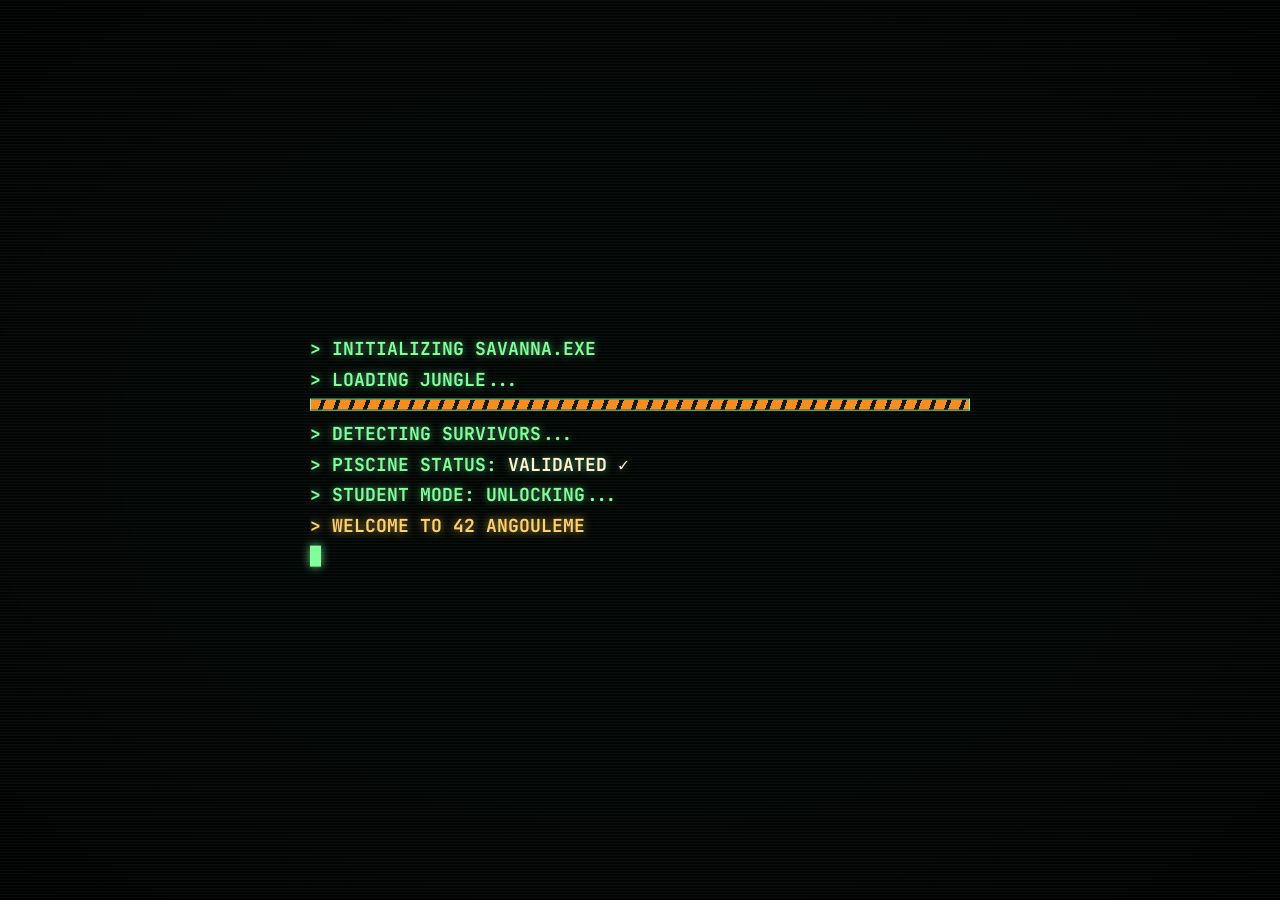
==== index.html @ 018d26ce "Rename index (2).html to index.html" ====
<!doctype html>
<html lang="fr">
<head>
<meta charset="utf-8">
<meta name="viewport" content="width=device-width, initial-scale=1">
<title>24H EN SAVANE — la rentrée des survivants de la Piscine · 42 Angoulême</title>
<meta name="description" content="24H EN SAVANE : la première semaine de la rentrée des survivants de la Piscine d’août 2026 à 42 Angoulême. Dès le 21 octobre 2026.">
<meta property="og:title" content="24H EN SAVANE — On devient enfin stud !">
<meta property="og:description" content="La première semaine de la rentrée — 42 Angoulême, dès le 21 octobre 2026.">
<meta property="og:type" content="website">
<meta name="theme-color" content="#071C17">
<link rel="icon" href="favicon.svg" type="image/svg+xml">
<link rel="preconnect" href="https://fonts.googleapis.com">
<link rel="preconnect" href="https://fonts.gstatic.com" crossorigin>
<link href="https://fonts.googleapis.com/css2?family=Archivo:wdth,wght@62..125,400..900&amp;family=JetBrains+Mono:wght@400;700;800&amp;family=Luckiest+Guy&amp;display=swap" rel="stylesheet">
<link rel="stylesheet" href="style.css">
</head>
<body>
<div class="sv" id="sv">
<a class="skip" href="#main">Aller au contenu</a>

<!-- ============ NAVIGATION HUD ============ -->
<header class="nav">
<div class="nav-in">
<a class="logo" href="#accueil" aria-label="24H EN SAVANE — retour à l’accueil">
<svg viewBox="0 0 64 64" aria-hidden="true">
<path class="k3" fill="#F68B1E" d="M12 22L9 6L25 13Z"></path>
<path class="k3" fill="#F68B1E" d="M52 22L55 6L39 13Z"></path>
<path class="k3" fill="#F68B1E" d="M32 9C48 9 58 19 58 33C58 45 54 51 46 56C40 59 36 61 32 61C28 61 24 59 18 56C10 51 6 45 6 33C6 19 16 9 32 9Z"></path>
<path fill="#FFF1D2" d="M32 35C40 35 47 39 48 47C48 54 40 58 32 58C24 58 16 54 16 47C17 39 24 35 32 35Z"></path>
<path fill="#111713" d="M32 10L29 17L32 15L35 17Z M14 23L22 26L14 28Z M50 23L42 26L50 28Z M8 35L16 36L9 39Z M56 35L48 36L55 39Z"></path>
<g class="e-n"><path class="k15" fill="#FFD166" d="M17 29C20 25 25 25 28 29C25 32 20 32 17 29Z M47 29C44 25 39 25 36 29C39 32 44 32 47 29Z"></path><circle fill="#111713" cx="23" cy="29" r="1.9"></circle><circle fill="#111713" cx="41" cy="29" r="1.9"></circle></g>
<g class="e-h"><path class="k3" fill="none" d="M18 30Q22.5 25 27 30M37 30Q41.5 25 46 30"></path><path class="k15" fill="#5A1218" d="M24 47C27 54 37 54 40 47Z"></path></g>
<path fill="#3B1F1A" d="M28 40L36 40L32 44Z"></path>
<path class="k2" fill="none" d="M32 44L32 47M32 47C30 50 27 50 25 48M32 47C34 50 37 50 39 48"></path>
</svg>
<span class="logo-t">24H EN SAVANE</span>
</a>
<nav class="nav-links" aria-label="Navigation principale">
<a href="#accueil"><span class="n">01</span>Accueil</a>
<a href="#compte"><span class="n">02</span>Compte à rebours</a>
<a href="#equipage"><span class="n">03</span>L’équipage</a>
<a href="#missions"><span class="n">04</span>Missions</a>
<a href="#piscine"><span class="n">05</span>La Piscine</a>
</nav>
<div class="nav-tools">
<span class="hud-t" id="hud" aria-hidden="true">T-00J 00:00:00</span>
<button class="ic menu-btn" type="button" data-act="toggleMenu" aria-expanded="false" aria-controls="mmenu" aria-label="Ouvrir le menu">
<svg viewBox="0 0 24 24" fill="none" stroke="currentColor" aria-hidden="true" style="stroke-width: 2.2px; stroke-linecap: round"><path d="M4 7h16"></path><path d="M4 12h12"></path><path d="M4 17h16"></path></svg>
</button>
</div>
</div>
</header>

<main id="main">
<!-- ============ HERO ============ -->
<section id="accueil" class="hero" aria-labelledby="h-title">
<div class="h-sky" aria-hidden="true"></div>
<div class="h-sun" aria-hidden="true"></div>
<div class="h-rays fx" aria-hidden="true"></div>
<img class="h-far px" src="canopy-far.svg" alt="" aria-hidden="true">
<img class="h-mid px" src="canopy-mid.svg" alt="" aria-hidden="true">
<div class="rack rack-b rack-bl px" aria-hidden="true"></div>
<div class="rack rack-b rack-br px" aria-hidden="true"></div>
<div class="rack rack-l px" aria-hidden="true"><img class="rack-vine" src="vine.svg" alt=""></div>
<div class="rack rack-r px" aria-hidden="true"><img class="rack-vine" src="vine.svg" alt=""></div>
<div class="mon mon-1 px" aria-hidden="true"><div class="code">#include &lt;unistd.h&gt;

int	main(void)
{
	write(1, "Hello Savane!", 13);
	return (0);
}
<span class="cur"></span></div></div>
<div class="mon mon-2 px" aria-hidden="true"><div class="code">$ norminette libft/
ft_strlen.c: OK!
ft_split.c: OK!
ft_printf.c: OK!
$ make re
&gt; libft.a  ✓</div></div>
<div class="mon mon-3 px" aria-hidden="true"><div class="code">char	*s;

s = malloc(42);
if (!s)
	return (NULL);
/* segfault ? jamais. */
free(s);</div></div>
<div class="mon mon-4 px" aria-hidden="true"><div class="code">[piscine]  août 2026 : OK
[rentrée]  21/10/2026
[mode]     tronc commun
<span class="warn">WARNING: SLEEP NOT FOUND</span></div></div>
<div class="vines" aria-hidden="true">
<img class="vine-i" src="vine.svg" alt="">
<img class="vine-i" src="vine.svg" alt="">
<img class="vine-i" src="vine.svg" alt="">
<img class="vine-i" src="vine.svg" alt="">
</div>
<div class="fg fg-back fg-3 sp-c" aria-hidden="true"><img src="palm.svg" alt=""><span class="egg42">42</span></div>
<div class="fg fg-back fg-4 sp-c" aria-hidden="true"><img src="palm.svg" alt=""></div>
<div class="fg fg-5" aria-hidden="true"><img src="fern.svg" alt=""><span class="egg42">42</span></div>
<div class="fg fg-6" aria-hidden="true"><img src="monstera.svg" alt=""></div>

<div class="h-content">
<p class="kicker">42 Angoulême · Rentrée 2026</p>
<h1 id="h-title" class="title h-title" aria-label="24H EN SAVANE"><span data-text="24H EN" aria-hidden="true">24H EN</span><span data-text="SAVANE" aria-hidden="true">SAVANE</span></h1>
<p class="ribbon cond">La première semaine de la rentrée — dès le 21 octobre 2026</p>

<div class="stage">
<div class="b-energy" aria-hidden="true">
<div class="shield-o"><div class="shield">
<svg viewBox="0 0 40 60"><path class="k2" fill="#FFD166" d="M24 2L6 34L18 34L12 58L34 22L22 22Z"></path></svg>
<small>MISSION 01</small>
<b>Énergie<br>non-stop&nbsp;!</b>
</div></div>
<img class="cans" src="mission-energy.svg" alt="">
<p class="b-shout shout">Tryhard, film, jeux<br>&amp; ambiance&nbsp;!</p>
</div>

<div class="laptop">
<div class="burst" aria-hidden="true"></div>
<div class="scr" aria-hidden="true">
<span class="cam"></span>
<div class="scr-in"><img class="scr-p1" src="palm.svg" alt=""><img class="scr-p2" src="palm.svg" alt=""></div>
</div>
<div class="base" aria-hidden="true"></div>
<svg class="shards" viewBox="0 0 640 300" aria-hidden="true">
<g class="crk" fill="none" stroke="#E9FFF6"><path d="M150 82L120 130L96 150M150 82L170 140M150 82L92 104M150 82L132 160"></path><path d="M490 82L520 128L548 140M490 82L470 146M490 82L552 100M490 82L510 168"></path></g>
<path class="shard k15" fill="#CFF7E6" d="M140 70L160 52L150 84Z"></path>
<path class="shard s2 k15" fill="#E9FFF6" d="M108 38L132 28L124 58Z"></path>
<path class="shard s3 k15" fill="#A8E8CF" d="M498 66L520 50L506 86Z"></path>
<path class="shard s4 k15" fill="#E9FFF6" d="M530 28L554 38L538 58Z"></path>
<path class="shard s5 k15" fill="#CFF7E6" d="M84 84L100 72L104 96Z"></path>
<path class="shard s6 k15" fill="#A8E8CF" d="M556 82L576 74L566 100Z"></path>
</svg>
<div class="tg-wrap">
<button class="tiger-btn" type="button" data-act="pokeTiger" aria-label="Le tigre de la savane — clique-le pour le faire rugir">
<svg class="tiger" viewBox="0 0 400 400" aria-hidden="true">
<defs>
<linearGradient id="tgFurA" x1="0" y1="0" x2="0" y2="1"><stop offset="0" stop-color="#FFC45E"></stop><stop offset=".5" stop-color="#F68B1E"></stop><stop offset="1" stop-color="#C4501A"></stop></linearGradient>
<radialGradient id="tgEyeA" cx=".42" cy=".4" r=".7"><stop offset="0" stop-color="#FFF4C2"></stop><stop offset=".55" stop-color="#FFD166"></stop><stop offset="1" stop-color="#E07F22"></stop></radialGradient>
</defs>
<g class="tg-head">
<path class="k5" fill="url(#tgFurA)" d="M84 132C60 100 62 56 92 40C118 46 144 70 156 92Z"></path>
<path fill="#2A1A12" d="M94 116C82 94 84 68 98 58C114 66 130 82 138 96Z"></path>
<path fill="#FFF1D2" d="M100 110C96 96 98 82 104 74C110 86 118 96 124 104Z"></path>
<path class="k5" fill="url(#tgFurA)" d="M316 132C340 100 338 56 308 40C282 46 256 70 244 92Z"></path>
<path fill="#2A1A12" d="M306 116C318 94 316 68 302 58C286 66 270 82 262 96Z"></path>
<path fill="#FFF1D2" d="M300 110C304 96 302 82 296 74C290 86 282 96 276 104Z"></path>
<path fill="url(#tgFurA)" d="M200 70C252 70 296 86 322 118C340 140 348 168 346 196L376 214L352 230L384 256L352 264L374 296L336 296C318 336 264 368 200 372C136 368 82 336 64 296L26 296L48 264L16 256L48 230L24 214L54 196C52 168 60 140 78 118C104 86 148 70 200 70Z"></path>
<path fill="#FFF1D2" d="M54 196L24 214L48 230L16 256L48 264L26 296L64 296C82 304 108 302 124 290C110 262 104 232 108 204C90 204 70 200 54 196Z"></path>
<path fill="#FFF1D2" d="M346 196L376 214L352 230L384 256L352 264L374 296L336 296C318 304 292 302 276 290C290 262 296 232 292 204C310 204 330 200 346 196Z"></path>
<path fill="#FFF1D2" d="M200 212C236 212 266 226 280 252C296 282 292 322 264 342C246 354 224 362 200 362C176 362 154 354 136 342C108 322 104 282 120 252C134 226 164 212 200 212Z"></path>
<ellipse fill="#FFF1D2" cx="146" cy="160" rx="30" ry="15" transform="rotate(-14 146 160)"></ellipse>
<ellipse fill="#FFF1D2" cx="254" cy="160" rx="30" ry="15" transform="rotate(14 254 160)"></ellipse>
<g fill="#111713">
<path d="M200 84L186 108L200 100L214 108Z"></path>
<path d="M200 116L182 142L200 132L218 142Z"></path>
<path d="M120 100C136 104 150 114 158 128C142 122 128 118 116 118Z"></path>
<path d="M280 100C264 104 250 114 242 128C258 122 272 118 284 118Z"></path>
<path d="M98 130C116 132 132 140 142 152C124 148 108 146 94 148Z"></path>
<path d="M302 130C284 132 268 140 258 152C276 148 292 146 306 148Z"></path>
<path d="M112 170C132 160 158 164 178 182C156 176 134 176 112 182Z"></path>
<path d="M288 170C268 160 242 164 222 182C244 176 266 176 288 182Z"></path>
<path d="M60 176C74 178 86 184 94 192C80 192 68 190 58 188Z"></path>
<path d="M340 176C326 178 314 184 306 192C320 192 332 190 342 188Z"></path>
<path d="M52 214C76 214 94 222 104 234C86 232 70 230 54 228Z"></path>
<path d="M348 214C324 214 306 222 296 234C314 232 330 230 346 228Z"></path>
<path d="M50 250C74 252 92 260 100 272C82 270 66 266 50 264Z"></path>
<path d="M350 250C326 252 308 260 300 272C318 270 334 266 350 264Z"></path>
<path d="M68 288C88 286 104 292 112 300C96 300 82 298 68 296Z"></path>
<path d="M332 288C312 286 296 292 288 300C304 300 318 298 332 296Z"></path>
</g>
<path class="k6" fill="none" d="M200 70C252 70 296 86 322 118C340 140 348 168 346 196L376 214L352 230L384 256L352 264L374 296L336 296C318 336 264 368 200 372C136 368 82 336 64 296L26 296L48 264L16 256L48 230L24 214L54 196C52 168 60 140 78 118C104 86 148 70 200 70Z"></path>
<g class="tg-eye"><path class="k4" fill="url(#tgEyeA)" d="M118 196C132 180 160 178 178 194C164 208 136 210 118 196Z"></path><g class="tg-pupil"><ellipse fill="#111713" cx="150" cy="195" rx="6.5" ry="8.5"></ellipse><circle fill="#FFFFFF" cx="146" cy="191" r="2.6"></circle></g></g>
<g class="tg-eye"><path class="k4" fill="url(#tgEyeA)" d="M282 196C268 180 240 178 222 194C236 208 264 210 282 196Z"></path><g class="tg-pupil"><ellipse fill="#111713" cx="250" cy="195" rx="6.5" ry="8.5"></ellipse><circle fill="#FFFFFF" cx="246" cy="191" r="2.6"></circle></g></g>
<g class="tg-mouth"><path class="k4" fill="#5A1218" d="M154 288C170 300 230 300 246 288C242 330 224 352 200 352C176 352 158 330 154 288Z"></path><path fill="#D9506A" d="M170 330C182 318 218 318 230 330C222 346 178 346 170 330Z"></path></g>
<g class="tg-lowf" fill="#FFF8E7"><path class="k2" d="M172 346L180 326L188 348Z"></path><path class="k2" d="M228 346L220 326L212 348Z"></path></g>
<g fill="#FFF8E7"><path class="k2" d="M164 290L171 310L178 292Z"></path><path class="k2" d="M236 290L229 310L222 292Z"></path></g>
<path class="k5" fill="none" d="M200 262L200 282M200 282C190 294 170 296 154 286M200 282C210 294 230 296 246 286"></path>
<path class="k3" fill="#3B1F1A" d="M176 236C186 228 214 228 224 236C226 248 212 260 200 264C188 260 174 248 176 236Z"></path>
<path class="w3" fill="none" stroke="#8A5A4A" d="M187 237C193 234 201 234 207 236"></path>
<g fill="#111713"><circle cx="168" cy="270" r="2.4"></circle><circle cx="158" cy="263" r="2.4"></circle><circle cx="160" cy="277" r="2.4"></circle><circle cx="232" cy="270" r="2.4"></circle><circle cx="242" cy="263" r="2.4"></circle><circle cx="240" cy="277" r="2.4"></circle></g>
<g class="wh" fill="none" stroke="#FFF1D2"><path d="M148 272L66 256"></path><path d="M148 280L60 284"></path><path d="M150 288L72 310"></path><path d="M252 272L334 256"></path><path d="M252 280L340 284"></path><path d="M250 288L328 310"></path></g>
</g>
</svg>
</button>
</div>
<svg class="paw paw-l" viewBox="0 0 130 110" aria-hidden="true"><path class="k4" fill="url(#tgFurA)" d="M8 62C8 30 32 10 64 10C96 10 122 30 122 62C122 80 108 90 90 90L40 90C22 90 8 80 8 62Z"></path><path fill="#111713" d="M30 28C42 30 50 36 54 46C44 42 36 40 26 40Z M100 28C88 30 80 36 76 46C86 42 94 40 104 40Z M60 16L66 30L72 16Z"></path><path class="k4" fill="none" d="M44 90L48 66M65 92L65 66M86 90L82 66"></path><g fill="#FFF8E7"><path class="k2" d="M30 86C26 96 30 104 38 104C36 98 36 92 38 86Z"></path><path class="k2" d="M52 88C48 98 52 106 60 106C58 100 58 94 60 88Z"></path><path class="k2" d="M74 88C70 98 74 106 82 106C80 100 80 94 82 88Z"></path><path class="k2" d="M96 86C92 96 96 104 104 104C102 98 102 92 104 86Z"></path></g></svg>
<svg class="paw paw-r" viewBox="0 0 130 110" aria-hidden="true"><path class="k4" fill="url(#tgFurA)" d="M8 62C8 30 32 10 64 10C96 10 122 30 122 62C122 80 108 90 90 90L40 90C22 90 8 80 8 62Z"></path><path fill="#111713" d="M30 28C42 30 50 36 54 46C44 42 36 40 26 40Z M100 28C88 30 80 36 76 46C86 42 94 40 104 40Z M60 16L66 30L72 16Z"></path><path class="k4" fill="none" d="M44 90L48 66M65 92L65 66M86 90L82 66"></path><g fill="#FFF8E7"><path class="k2" d="M30 86C26 96 30 104 38 104C36 98 36 92 38 86Z"></path><path class="k2" d="M52 88C48 98 52 106 60 106C58 100 58 94 60 88Z"></path><path class="k2" d="M74 88C70 98 74 106 82 106C80 100 80 94 82 88Z"></path><path class="k2" d="M96 86C92 96 96 104 104 104C102 98 102 92 104 86Z"></path></g></svg>
</div>

<svg class="speed speed-r" viewBox="0 0 120 100" aria-hidden="true"><path d="M10 20L70 8"></path><path d="M14 44L96 36"></path><path d="M18 68L80 66"></path></svg>
<svg class="speed speed-l" viewBox="0 0 120 100" aria-hidden="true"><path d="M10 20L70 8"></path><path d="M14 44L96 36"></path><path d="M18 68L80 66"></path></svg>
<p class="rawr shout" aria-hidden="true">RAWRRR&nbsp;!</p>

<div class="b-surv">
<p class="shout" aria-hidden="true">Badge intra&nbsp;!</p>
<svg class="medal" viewBox="0 0 240 240" role="img" aria-label="Badge illustré : Piscine Survivor, août 2026">
<defs>
<path id="ringP" d="M120 120m-66 0a66 66 0 1 1 132 0a66 66 0 1 1 -132 0"></path>
<radialGradient id="mdBg" cx=".5" cy=".45" r=".6"><stop offset="0" stop-color="#17442D"></stop><stop offset="1" stop-color="#06140D"></stop></radialGradient>
<linearGradient id="mdGold" x1="0" y1="0" x2="0" y2="1"><stop offset="0" stop-color="#FFE9A6"></stop><stop offset=".5" stop-color="#E9A93A"></stop><stop offset="1" stop-color="#9A6216"></stop></linearGradient>
</defs>
<path fill="none" stroke="#2F5E2C" class="w4" d="M94.8 220.9 L87.9 218.9 L81.0 216.4 L74.4 213.5 L68.0 210.1 L61.8 206.2 L56.0 202.0 L50.4 197.3 L45.2 192.2 L40.3 186.8 L35.9 181.1 L31.8 175.1 L28.2 168.8 L25.0 162.3 L22.3 155.6 L20.0 148.7 L18.3 141.6 L17.0 134.5 L16.3 127.3 L16.0 120.0 L16.3 112.7 L17.0 105.5 L18.3 98.4 L20.0 91.3 L22.3 84.4 L25.0 77.7 L28.2 71.2 L31.8 64.9 L35.9 58.9 L40.3 53.2 L45.2 47.8 L50.4 42.7 L56.0 38.0 L61.8 33.8 L68.0 29.9 L74.4 26.5 L81.0 23.6 L87.9 21.1"></path>
<path fill="none" stroke="#2F5E2C" class="w4" d="M145.2 220.9 L152.1 218.9 L159.0 216.4 L165.6 213.5 L172.0 210.1 L178.2 206.2 L184.0 202.0 L189.6 197.3 L194.8 192.2 L199.7 186.8 L204.1 181.1 L208.2 175.1 L211.8 168.8 L215.0 162.3 L217.7 155.6 L220.0 148.7 L221.7 141.6 L223.0 134.5 L223.7 127.3 L224.0 120.0 L223.7 112.7 L223.0 105.5 L221.7 98.4 L220.0 91.3 L217.7 84.4 L215.0 77.7 L211.8 71.2 L208.2 64.9 L204.1 58.9 L199.7 53.2 L194.8 47.8 L189.6 42.7 L184.0 38.0 L178.2 33.8 L172.0 29.9 L165.6 26.5 L159.0 23.6 L152.1 21.1"></path>
<path d="M87.9 218.9Q85.2 205.4 72.3 200.7Q75.0 214.1 87.9 218.9Z" fill="#3E8A4F" class="k15"></path><path d="M87.9 218.9Q74.6 215.2 64.5 224.5Q77.8 228.2 87.9 218.9Z" fill="#2E7140" class="k15"></path><path d="M68.0 210.1Q68.2 196.7 56.8 189.5Q56.7 202.9 68.0 210.1Z" fill="#3E8A4F" class="k15"></path><path d="M68.0 210.1Q56.1 203.8 44.6 210.7Q56.5 216.9 68.0 210.1Z" fill="#2E7140" class="k15"></path><path d="M50.4 197.3Q53.3 184.5 43.9 175.4Q41.1 188.2 50.4 197.3Z" fill="#3E8A4F" class="k15"></path><path d="M50.4 197.3Q40.4 188.9 28.0 193.1Q38.0 201.5 50.4 197.3Z" fill="#2E7140" class="k15"></path><path d="M35.9 181.1Q41.2 169.6 34.1 159.0Q28.8 170.6 35.9 181.1Z" fill="#3E8A4F" class="k15"></path><path d="M35.9 181.1Q28.0 171.1 15.4 172.6Q23.2 182.6 35.9 181.1Z" fill="#2E7140" class="k15"></path><path d="M25.0 162.3Q32.4 152.4 27.8 140.9Q20.4 150.8 25.0 162.3Z" fill="#3E8A4F" class="k15"></path><path d="M25.0 162.3Q19.5 151.2 7.2 150.1Q12.7 161.2 25.0 162.3Z" fill="#2E7140" class="k15"></path><path d="M18.3 141.6Q27.3 133.7 25.3 121.8Q16.2 129.8 18.3 141.6Z" fill="#3E8A4F" class="k15"></path><path d="M18.3 141.6Q15.3 130.0 3.8 126.4Q6.8 138.1 18.3 141.6Z" fill="#2E7140" class="k15"></path><path d="M16.0 120.0Q26.2 114.3 26.7 102.6Q16.5 108.3 16.0 120.0Z" fill="#3E8A4F" class="k15"></path><path d="M16.0 120.0Q15.5 108.3 5.3 102.6Q5.8 114.3 16.0 120.0Z" fill="#2E7140" class="k15"></path><path d="M18.3 98.4Q29.1 95.0 31.9 84.0Q21.1 87.4 18.3 98.4Z" fill="#3E8A4F" class="k15"></path><path d="M18.3 98.4Q20.2 87.2 11.7 79.7Q9.7 90.9 18.3 98.4Z" fill="#2E7140" class="k15"></path><path d="M25.0 77.7Q35.9 76.7 40.8 66.8Q29.9 67.8 25.0 77.7Z" fill="#3E8A4F" class="k15"></path><path d="M25.0 77.7Q29.1 67.5 22.5 58.7Q18.4 68.9 25.0 77.7Z" fill="#2E7140" class="k15"></path><path d="M35.9 58.9Q46.4 60.1 53.0 51.8Q42.5 50.5 35.9 58.9Z" fill="#3E8A4F" class="k15"></path><path d="M35.9 58.9Q41.8 50.0 37.3 40.3Q31.4 49.2 35.9 58.9Z" fill="#2E7140" class="k15"></path><path d="M50.4 42.7Q60.2 46.0 68.1 39.4Q58.3 36.1 50.4 42.7Z" fill="#3E8A4F" class="k15"></path><path d="M50.4 42.7Q57.8 35.5 55.5 25.5Q48.1 32.7 50.4 42.7Z" fill="#2E7140" class="k15"></path><path d="M68.0 29.9Q76.6 35.0 85.4 30.4Q76.8 25.3 68.0 29.9Z" fill="#3E8A4F" class="k15"></path><path d="M68.0 29.9Q76.4 24.6 76.3 14.6Q67.9 20.0 68.0 29.9Z" fill="#2E7140" class="k15"></path><path d="M152.1 218.9Q162.2 228.2 175.5 224.5Q165.4 215.2 152.1 218.9Z" fill="#3E8A4F" class="k15"></path><path d="M152.1 218.9Q165.0 214.1 167.7 200.7Q154.8 205.4 152.1 218.9Z" fill="#2E7140" class="k15"></path><path d="M172.0 210.1Q183.5 216.9 195.4 210.7Q183.9 203.8 172.0 210.1Z" fill="#3E8A4F" class="k15"></path><path d="M172.0 210.1Q183.3 202.9 183.2 189.5Q171.8 196.7 172.0 210.1Z" fill="#2E7140" class="k15"></path><path d="M189.6 197.3Q202.0 201.5 212.0 193.1Q199.6 188.9 189.6 197.3Z" fill="#3E8A4F" class="k15"></path><path d="M189.6 197.3Q198.9 188.2 196.1 175.4Q186.7 184.5 189.6 197.3Z" fill="#2E7140" class="k15"></path><path d="M204.1 181.1Q216.8 182.6 224.6 172.6Q212.0 171.1 204.1 181.1Z" fill="#3E8A4F" class="k15"></path><path d="M204.1 181.1Q211.2 170.6 205.9 159.0Q198.8 169.6 204.1 181.1Z" fill="#2E7140" class="k15"></path><path d="M215.0 162.3Q227.3 161.2 232.8 150.1Q220.5 151.2 215.0 162.3Z" fill="#3E8A4F" class="k15"></path><path d="M215.0 162.3Q219.6 150.8 212.2 140.9Q207.6 152.4 215.0 162.3Z" fill="#2E7140" class="k15"></path><path d="M221.7 141.6Q233.2 138.1 236.2 126.4Q224.7 130.0 221.7 141.6Z" fill="#3E8A4F" class="k15"></path><path d="M221.7 141.6Q223.8 129.8 214.7 121.8Q212.7 133.7 221.7 141.6Z" fill="#2E7140" class="k15"></path><path d="M224.0 120.0Q234.2 114.3 234.7 102.6Q224.5 108.3 224.0 120.0Z" fill="#3E8A4F" class="k15"></path><path d="M224.0 120.0Q223.5 108.3 213.3 102.6Q213.8 114.3 224.0 120.0Z" fill="#2E7140" class="k15"></path><path d="M221.7 98.4Q230.3 90.9 228.3 79.7Q219.8 87.2 221.7 98.4Z" fill="#3E8A4F" class="k15"></path><path d="M221.7 98.4Q218.9 87.4 208.1 84.0Q210.9 95.0 221.7 98.4Z" fill="#2E7140" class="k15"></path><path d="M215.0 77.7Q221.6 68.9 217.5 58.7Q210.9 67.5 215.0 77.7Z" fill="#3E8A4F" class="k15"></path><path d="M215.0 77.7Q210.1 67.8 199.2 66.8Q204.1 76.7 215.0 77.7Z" fill="#2E7140" class="k15"></path><path d="M204.1 58.9Q208.6 49.2 202.7 40.3Q198.2 50.0 204.1 58.9Z" fill="#3E8A4F" class="k15"></path><path d="M204.1 58.9Q197.5 50.5 187.0 51.8Q193.6 60.1 204.1 58.9Z" fill="#2E7140" class="k15"></path><path d="M189.6 42.7Q191.9 32.7 184.5 25.5Q182.2 35.5 189.6 42.7Z" fill="#3E8A4F" class="k15"></path><path d="M189.6 42.7Q181.7 36.1 171.9 39.4Q179.8 46.0 189.6 42.7Z" fill="#2E7140" class="k15"></path><path d="M172.0 29.9Q172.1 20.0 163.7 14.6Q163.6 24.6 172.0 29.9Z" fill="#3E8A4F" class="k15"></path><path d="M172.0 29.9Q163.2 25.3 154.6 30.4Q163.4 35.0 172.0 29.9Z" fill="#2E7140" class="k15"></path>
<circle class="k4" cx="120" cy="120" r="88" fill="url(#mdGold)"></circle>
<circle class="k3" cx="120" cy="120" r="78" fill="url(#mdBg)"></circle>
<g class="circ" fill="none" stroke="#7DFF9B"><path d="M60 120h18l8-8h12"></path><path d="M180 120h-18l-8 8h-12"></path><path d="M120 60v14l8 8"></path><path d="M120 180v-14l-8-8"></path><circle cx="98" cy="112" r="2.5"></circle><circle cx="142" cy="128" r="2.5"></circle></g>
<text class="ring-t"><textPath href="#ringP" startOffset="0">PISCINE SURVIVOR · AOÛT 2026 · 42 ANGOULÊME ·</textPath></text>
<svg x="86" y="82" width="68" height="68" viewBox="0 0 64 64">
<path class="k3" fill="#F68B1E" d="M12 22L9 6L25 13Z"></path><path class="k3" fill="#F68B1E" d="M52 22L55 6L39 13Z"></path>
<path class="k3" fill="#F68B1E" d="M32 9C48 9 58 19 58 33C58 45 54 51 46 56C40 59 36 61 32 61C28 61 24 59 18 56C10 51 6 45 6 33C6 19 16 9 32 9Z"></path>
<path fill="#FFF1D2" d="M32 35C40 35 47 39 48 47C48 54 40 58 32 58C24 58 16 54 16 47C17 39 24 35 32 35Z"></path>
<path fill="#111713" d="M32 10L29 17L32 15L35 17Z M14 23L22 26L14 28Z M50 23L42 26L50 28Z M8 35L16 36L9 39Z M56 35L48 36L55 39Z"></path>
<path class="k15" fill="#FFD166" d="M17 29C20 25 25 25 28 29C25 32 20 32 17 29Z M47 29C44 25 39 25 36 29C39 32 44 32 47 29Z"></path><circle fill="#111713" cx="23" cy="29" r="1.9"></circle><circle fill="#111713" cx="41" cy="29" r="1.9"></circle>
<path class="k15" fill="#5A1218" d="M23 45C26 54 38 54 41 45C36 48 28 48 23 45Z"></path><path fill="#FFF8E7" d="M26 46L28 50L30 47Z M38 46L36 50L34 47Z"></path>
<path fill="#3B1F1A" d="M28 40L36 40L32 44Z"></path>
</svg>
<path class="k3" fill="#C4501A" d="M70 194L170 194L184 211L170 226L70 226L56 211Z"></path>
<text class="rib-t" x="120" y="216">PISCINE SURVIVOR</text>
</svg>
</div>
</div>
</div>

<img class="students students-l" src="students-left.svg" alt="" aria-hidden="true">
<img class="students students-r" src="students-right.svg" alt="" aria-hidden="true">
<img class="h-bush" src="bush-front.svg" alt="" aria-hidden="true">
<div class="fg fg-1 sp-a" aria-hidden="true"><img src="monstera.svg" alt=""><span class="egg42">42</span></div>
<div class="fg fg-2 sp-b" aria-hidden="true"><img src="banana.svg" alt=""><span class="egg42">42</span></div>

<div class="h-bottom">
<div class="h-cta">
<a class="btn btn-p" href="#equipage">Explorer la savane
<svg viewBox="0 0 24 24" fill="none" stroke="currentColor" aria-hidden="true" style="stroke-width: 2.6px; stroke-linecap: round; stroke-linejoin: round"><path d="M5 12h14"></path><path d="M13 6l6 6-6 6"></path></svg></a>
<a class="btn btn-s" href="#compte">Voir le compte à rebours</a>
</div>
<p class="h-badge"><i aria-hidden="true"></i>PISCINE AOÛT 2026&nbsp;: SURVÉCUE</p>
</div>
<a class="scroll-ind" href="#compte"><i aria-hidden="true"></i>SCROLL POUR EXPLORER LA JUNGLE ↓</a>
<div class="ffs fx" aria-hidden="true"><span class="ff"></span><span class="ff"></span><span class="ff"></span><span class="ff"></span><span class="ff"></span><span class="ff"></span><span class="ff"></span><span class="ff"></span><span class="ff"></span><span class="ff"></span><span class="ff"></span><span class="ff"></span><span class="ff"></span><span class="ff"></span><span class="ff"></span><span class="ff"></span><span class="ff"></span><span class="ff"></span></div>
<div class="grain" aria-hidden="true"></div>
</section>

<!-- ============ COUNTDOWN ============ -->
<section id="compte" class="sec cd" aria-labelledby="cd-h">
<img class="band band-top" src="canopy-mid.svg" alt="" aria-hidden="true">
<div class="wrap">
<p class="eyebrow"><span class="glitch" data-text="// T-MINUS · SAVANNA.EXE">// T-MINUS · SAVANNA.EXE</span></p>
<h2 id="cd-h" class="h2">Le compte à rebours avant le grand saut</h2>
<div class="slab-w">
<img class="slab-vine v1" src="vine.svg" alt="" aria-hidden="true">
<img class="slab-vine v3" src="vine.svg" alt="" aria-hidden="true">
<img class="slab-vine v2" src="vine.svg" alt="" aria-hidden="true">
<div class="sparks" aria-hidden="true"><i class="spark"></i><i class="spark"></i><i class="spark"></i><i class="spark"></i><i class="spark"></i><i class="spark"></i><i class="spark"></i><i class="spark"></i><i class="spark"></i><i class="spark"></i></div>
<div class="slab" role="timer" aria-live="off" id="cd-slab" aria-label="Compte à rebours avant la rentrée du 21 octobre 2026">
<p class="glyphs" aria-hidden="true">◆ 42 ◆ ▲ ◆ 42 ◆ ▼ ◆ 42 ◆ ▲ ◆ 42 ◆ ▼ ◆ 42 ◆</p>
<div class="cd-row" aria-hidden="true">
<div class="cd-u"><div class="cd-scr" id="cdu-d"></div><span class="cd-l">Jours</span></div>
<span class="cd-colon">:</span>
<div class="cd-u"><div class="cd-scr" id="cdu-h"></div><span class="cd-l">Heures</span></div>
<span class="cd-colon">:</span>
<div class="cd-u"><div class="cd-scr" id="cdu-m"></div><span class="cd-l">Minutes</span></div>
<span class="cd-colon">:</span>
<div class="cd-u"><div class="cd-scr" id="cdu-s"></div><span class="cd-l">Secondes</span></div>
</div>
<div class="slab-foot" aria-hidden="true"><span>Sync : Europe/Paris</span><span id="cd-foot">Statut : en approche</span><span>Cible : 21.10.2026 — 00:00</span></div>
</div>
</div>
<p class="cd-quote" id="cd-quote">« Chaque seconde nous rapproche du tronc commun. »</p>
<p class="fine">Repère indicatif : 21 octobre 2026 à 00:00, heure de Paris. L’horaire officiel de la rentrée peut différer.</p>
</div>
</section>

<!-- ============ CREW ============ -->
<section id="equipage" class="sec crew" aria-labelledby="crew-h">
<div class="wrap">
<div class="crew-head">
<p class="eyebrow">// 11 survivants + 1 place mystère</p>
<div class="plank"><h2 id="crew-h" class="h2">L’équipage de la savane</h2></div>
<p class="lead">« Ils ont survécu à la Piscine. Maintenant, place au tronc commun. »</p>
<div class="crew-tools">
<button class="chip" type="button" data-act="reroll">
<svg viewBox="0 0 24 24" fill="none" stroke="currentColor" aria-hidden="true" style="stroke-width: 2px; stroke-linejoin: round"><rect x="3" y="3" width="18" height="18" rx="4"></rect><circle cx="8.5" cy="8.5" r="1.3" fill="currentColor"></circle><circle cx="15.5" cy="15.5" r="1.3" fill="currentColor"></circle><circle cx="12" cy="12" r="1.3" fill="currentColor"></circle></svg>
Relancer les titres</button>
</div>
<p class="swipe" aria-hidden="true">← Glisse pour voir l’équipage →</p>
</div>
<ul class="crew-grid" id="crew-grid"></ul>
</div>
</section>

<!-- ============ MISSIONS ============ -->
<section id="missions" class="sec ms" aria-labelledby="ms-h">
<img class="band band-top" src="bush-front.svg" alt="" aria-hidden="true">
<div class="wrap">
<div class="ms-head">
<p class="eyebrow">// Carte de l’expédition</p>
<h2 id="ms-h" class="h2">Le programme des survivants</h2>
<p class="lead">Cinq missions prévues pendant la première semaine. Chaque étape débloque la suivante — comme un vrai niveau de jeu.</p>
</div>
<div class="trail">
<svg class="trail-svg" viewBox="0 0 240 1800" preserveAspectRatio="none" aria-hidden="true"><path class="trail-bg" pathLength="1" d="M120 0C190 40 190 110 120 150C30 230 30 430 120 510C210 590 210 790 120 870C30 950 30 1150 120 1230C210 1310 210 1510 120 1590C70 1650 110 1740 120 1800"></path><path class="trail-draw" pathLength="1" d="M120 0C190 40 190 110 120 150C30 230 30 430 120 510C210 590 210 790 120 870C30 950 30 1150 120 1230C210 1310 210 1510 120 1590C70 1650 110 1740 120 1800"></path></svg>
<svg class="trail-svg trail-m" viewBox="0 0 60 3000" preserveAspectRatio="none" aria-hidden="true"><path class="trail-bg" pathLength="1" d="M30 0C55 150 5 300 30 450C55 600 5 750 30 900C55 1050 5 1200 30 1350C55 1500 5 1650 30 1800C55 1950 5 2100 30 2250C55 2400 5 2550 30 2700C45 2800 30 2900 30 3000"></path><path class="trail-draw" pathLength="1" d="M30 0C55 150 5 300 30 450C55 600 5 750 30 900C55 1050 5 1200 30 1350C55 1500 5 1650 30 1800C55 1950 5 2100 30 2250C55 2400 5 2550 30 2700C45 2800 30 2900 30 3000"></path></svg>
<ol class="ms-list" id="ms-list"></ol>
</div>
</div>
</section>

<!-- ============ PISCINE ============ -->
<section id="piscine" class="sec pi" aria-labelledby="pi-h">
<div class="pi-code" aria-hidden="true"><div class="pi-scroll"><div class="code">$ cd piscine_aout_2026/
$ ls
c00  c01  c02  c03  shell00  shell01  rush00  exam00
$ norminette c00/
ft_putchar.c: OK!
ft_print_alphabet.c: OK!
$ gcc -Wall -Wextra -Werror main.c
$ ./a.out
Segmentation fault (core dumped)
$ # respire.
$ gdb ./a.out
(gdb) run
Program received signal SIGSEGV
(gdb) bt
#0  ft_strcpy (dest=0x0, src=...)
$ vim ex02/ft_strcpy.c
$ git push
Moulinette : 0/100
$ # on recommence.
Moulinette : 100/100 ✓
exam00 : passed
rush01 : passed
jour 12 : café++
jour 19 : sommeil = NULL
jour 26 : on y croit
PISCINE : VALIDÉE ✓
$ echo "merci les potes"
merci les potes
</div><div class="code">$ cd piscine_aout_2026/
$ ls
c00  c01  c02  c03  shell00  shell01  rush00  exam00
$ norminette c00/
ft_putchar.c: OK!
ft_print_alphabet.c: OK!
$ gcc -Wall -Wextra -Werror main.c
$ ./a.out
Segmentation fault (core dumped)
$ # respire.
$ gdb ./a.out
(gdb) run
Program received signal SIGSEGV
(gdb) bt
#0  ft_strcpy (dest=0x0, src=...)
$ vim ex02/ft_strcpy.c
$ git push
Moulinette : 0/100
$ # on recommence.
Moulinette : 100/100 ✓
exam00 : passed
rush01 : passed
jour 12 : café++
jour 19 : sommeil = NULL
jour 26 : on y croit
PISCINE : VALIDÉE ✓
$ echo "merci les potes"
merci les potes
</div></div></div>
<div class="pi-spot" aria-hidden="true"></div>
<div class="wrap">
<p class="eyebrow">// LOG — piscine_aout_2026.txt</p>
<h2 id="pi-h" class="h2">Août 2026 — ils ont survécu.</h2>
<div class="pi-story">
<p>On est arrivés pour la Piscine.</p>
<p>Des journées à rallonge, des exercices sans pitié, du debug, de la fatigue et pas mal de doutes.</p>
<p class="big">On a tenu bon.</p>
<p class="big">On l’a réussie.</p>
<p>Maintenant, une nouvelle aventure commence.</p>
</div>
<ol class="tlx">
<li class="tl-i done"><span class="tl-dot" aria-hidden="true">✓</span><p class="tl-k">Août 2026</p><h3>La Piscine</h3><p>Validée. Survécue. Méritée.</p></li>
<li class="tl-i now"><span class="tl-dot" aria-hidden="true">●</span><p class="tl-k">Octobre 2026</p><h3>La rentrée</h3><p>Dès le 21 octobre 2026.</p></li>
<li class="tl-i next"><span class="tl-dot" aria-hidden="true">→</span><p class="tl-k">Prochaine étape</p><h3>Le tronc commun</h3><p>libft, ft_printf… et la suite.</p></li>
</ol>
<blockquote class="pi-quote"><p>« La Piscine était l’épreuve. <em>La savane est notre territoire.</em> »</p></blockquote>
</div>
<img class="pi-sil" src="canopy-mid.svg" alt="" aria-hidden="true">
</section>

<!-- ============ FINALE ============ -->
<section id="final" class="fin" aria-labelledby="fin-h">
<div class="fin-sky" aria-hidden="true"></div>
<div class="fin-sun" aria-hidden="true"></div>
<div class="h-rays fin-rays fx" aria-hidden="true"></div>
<img class="fin-far" src="canopy-far.svg" alt="" aria-hidden="true">
<img class="fin-mid" src="canopy-mid.svg" alt="" aria-hidden="true">
<div class="fin-leaf fl-3" aria-hidden="true"><img src="palm.svg" alt=""></div>
<div class="fin-leaf fl-4" aria-hidden="true"><img src="palm.svg" alt=""></div>
<div class="fin-leaf fl-1" aria-hidden="true"><img src="monstera.svg" alt=""></div>
<div class="fin-leaf fl-2" aria-hidden="true"><img src="banana.svg" alt=""></div>
<div class="wrap fin-in">
<h2 id="fin-h" class="title fin-title" aria-label="On devient enfin stud !"><span data-text="ON DEVIENT" aria-hidden="true">ON DEVIENT</span><span data-text="ENFIN STUD !" aria-hidden="true">ENFIN STUD&nbsp;!</span></h2>
<p class="fin-date cond">21 octobre 2026 — 42 Angoulême</p>
<p class="fin-sub">La Piscine n’était que le commencement.</p>
<div class="fin-zone" aria-hidden="true">
<svg class="fin-tg" viewBox="0 0 400 400">
<defs><radialGradient id="fEye"><stop offset="0" stop-color="#FFF6C8"></stop><stop offset=".45" stop-color="#FFD166"></stop><stop offset="1" stop-color="#FF8617" stop-opacity="0"></stop></radialGradient></defs>
<g class="fin-sil">
<path d="M84 132C60 100 62 56 92 40C118 46 144 70 156 92Z"></path>
<path d="M316 132C340 100 338 56 308 40C282 46 256 70 244 92Z"></path>
<path d="M200 70C252 70 296 86 322 118C340 140 348 168 346 196L376 214L352 230L384 256L352 264L374 296L336 296C318 336 264 368 200 372C136 368 82 336 64 296L26 296L48 264L16 256L48 230L24 214L54 196C52 168 60 140 78 118C104 86 148 70 200 70Z"></path>
</g>
<g class="fin-eyes"><ellipse cx="148" cy="194" rx="40" ry="24" fill="url(#fEye)"></ellipse><ellipse cx="252" cy="194" rx="40" ry="24" fill="url(#fEye)"></ellipse><path fill="#FFE39A" d="M120 196C134 182 160 180 176 194C162 206 136 208 120 196Z"></path><path fill="#FFE39A" d="M280 196C266 182 240 180 224 194C238 206 264 208 280 196Z"></path><ellipse fill="#111713" cx="150" cy="195" rx="3.5" ry="9"></ellipse><ellipse fill="#111713" cx="250" cy="195" rx="3.5" ry="9"></ellipse></g>
</svg>
</div>
<div class="panel">
<img class="panel-vine v1" src="vine.svg" alt="" aria-hidden="true">
<img class="panel-vine v2" src="vine.svg" alt="" aria-hidden="true">
<p class="panel-k cond">L’équipage</p>
<ul class="panel-names" id="panel-names"></ul>
</div>
<div class="fin-cta"><a class="btn btn-p" href="#accueil">Revenir au début ↑</a></div>
</div>
</section>
</main>

<!-- ============ OVERLAYS ============ -->
<button class="term-fab" type="button" data-act="toggleTerm" aria-expanded="false" aria-controls="terminal-42"><span class="glitch" data-text="&gt;_ TERMINAL 42">&gt;_ TERMINAL 42</span></button>

<div data-if="term" hidden>
<div id="terminal-42" class="tw" role="dialog" aria-label="Terminal 42">
<div class="tw-bar"><span class="tw-dots" aria-hidden="true"><i></i><i></i><i></i></span><span>savane@42angouleme: ~</span><img src="fern.svg" alt="" aria-hidden="true"><button class="tw-x" type="button" data-act="closeTerm" aria-label="Fermer le terminal"><svg viewBox="0 0 24 24" fill="none" stroke="currentColor" aria-hidden="true" style="stroke-width: 2.4px; stroke-linecap: round"><path d="M6 6l12 12"></path><path d="M18 6L6 18"></path></svg></button></div>
<div class="tw-body">
<div id="tw-log" aria-live="polite"></div>
<div class="tw-prompt"><label for="tw-input">savane@42:~$</label><input id="tw-input" class="tw-in" type="text" autocomplete="off" spellcheck="false"></div>
</div>
</div>
</div>

<div data-if="menu" hidden>
<div id="mmenu" class="mmenu" role="dialog" aria-modal="true" aria-label="Menu">
<img class="mm-leaf mm-l4" src="palm.svg" alt="" aria-hidden="true">
<img class="mm-leaf mm-l1" src="monstera.svg" alt="" aria-hidden="true">
<img class="mm-leaf mm-l2" src="banana.svg" alt="" aria-hidden="true">
<img class="mm-leaf mm-l3" src="fern.svg" alt="" aria-hidden="true">
<button class="ic mm-x" type="button" data-act="closeMenu" aria-label="Fermer le menu"><svg viewBox="0 0 24 24" fill="none" stroke="currentColor" aria-hidden="true" style="stroke-width: 2.4px; stroke-linecap: round"><path d="M6 6l12 12"></path><path d="M18 6L6 18"></path></svg></button>
<a class="mm-a" href="#accueil" data-act="closeMenu"><span>01</span>Accueil</a>
<a class="mm-a" href="#compte" data-act="closeMenu"><span>02</span>Compte à rebours</a>
<a class="mm-a" href="#equipage" data-act="closeMenu"><span>03</span>L’équipage</a>
<a class="mm-a" href="#missions" data-act="closeMenu"><span>04</span>Missions</a>
<a class="mm-a" href="#piscine" data-act="closeMenu"><span>05</span>La Piscine</a>
</div>
</div>

<div data-if="modalOpen" hidden>
<button class="m-back" type="button" tabindex="-1" data-act="closeModal" aria-label="Fermer la fiche"></button>
<div class="modal" id="modal" role="dialog" aria-modal="true" aria-labelledby="m-name">
<button class="ic m-x" type="button" data-act="closeModal" aria-label="Fermer la fiche"><svg viewBox="0 0 24 24" fill="none" stroke="currentColor" aria-hidden="true" style="stroke-width: 2.4px; stroke-linecap: round"><path d="M6 6l12 12"></path><path d="M18 6L6 18"></path></svg></button>
<div data-if="sel.real" hidden>
<div class="m-grid">
<img class="m-av" id="m-av" alt="">
<div>
<p class="m-k">Fiche de survivant · Totem : <span id="m-totem"></span></p>
<h3 id="m-name" class="m-name"></h3>
<p class="m-title">« <span id="m-title"></span> »</p>
<p class="m-desc" id="m-desc"></p>
<dl class="m-dl">
<dt id="m-sl"></dt><dd id="m-sv"></dd>
</dl>
</div>
</div>
</div>
<div data-if="sel.mystery" hidden>
<div class="m-grid">
<span class="qm" aria-hidden="true">?</span>
<div>
<p class="m-k">Slot libre · 0x2A</p>
<h3 id="m-name-x" class="m-name">Prochain survivant&nbsp;?</h3>
<p class="m-desc">Une place reste ouverte dans l’équipage. Toi aussi tu as survécu à la Piscine d’août 2026 ? La savane garde une liane pour toi.</p>
<p class="m-note">Pour rejoindre l’équipage, demande directement à l’un des survivants.</p>
</div>
</div>
</div>
</div>
</div>

<div data-if="celebrating" hidden>
<div class="celeb" role="alert">
<div aria-hidden="true"><i class="conf"></i><i class="conf"></i><i class="conf"></i><i class="conf"></i><i class="conf"></i><i class="conf"></i><i class="conf"></i><i class="conf"></i><i class="conf"></i><i class="conf"></i><i class="conf"></i><i class="conf"></i><i class="conf"></i><i class="conf"></i><i class="conf"></i><i class="conf"></i><i class="conf"></i><i class="conf"></i><i class="conf"></i><i class="conf"></i><i class="conf"></i><i class="conf"></i><i class="conf"></i><i class="conf"></i><i class="conf"></i><i class="conf"></i><i class="conf"></i><i class="conf"></i><i class="conf"></i><i class="conf"></i></div>
<svg class="mini" viewBox="0 0 64 64" aria-hidden="true">
<path class="k3" fill="#F68B1E" d="M12 22L9 6L25 13Z"></path><path class="k3" fill="#F68B1E" d="M52 22L55 6L39 13Z"></path>
<path class="k3" fill="#F68B1E" d="M32 9C48 9 58 19 58 33C58 45 54 51 46 56C40 59 36 61 32 61C28 61 24 59 18 56C10 51 6 45 6 33C6 19 16 9 32 9Z"></path>
<path fill="#FFF1D2" d="M32 35C40 35 47 39 48 47C48 54 40 58 32 58C24 58 16 54 16 47C17 39 24 35 32 35Z"></path>
<path fill="#111713" d="M32 10L29 17L32 15L35 17Z M14 23L22 26L14 28Z M50 23L42 26L50 28Z M8 35L16 36L9 39Z M56 35L48 36L55 39Z"></path>
<path class="k3" fill="none" d="M18 30Q22.5 25 27 30M37 30Q41.5 25 46 30"></path>
<path class="k15" fill="#5A1218" d="M22 45C25 56 39 56 42 45C36 48 28 48 22 45Z"></path>
<path fill="#3B1F1A" d="M28 40L36 40L32 44Z"></path>
</svg>
<p class="celeb-msg">La savane est ouverte. Bienvenue au tronc commun&nbsp;!</p>
<button class="btn btn-p" type="button" data-act="closeCelebrate">Rugir et continuer</button>
</div>
</div>

<div data-if="roaring" hidden><p class="roar-pop shout" aria-hidden="true">RAWRRR&nbsp;!</p></div>

<div data-if="crash" hidden>
<div class="crash" role="alert"><b>Segmentation fault (core dumped)</b><span>Le tigre redémarre la jungle… pense à free() tes rêves.</span></div>
</div>

<div data-if="badge" hidden>
<div class="pc-badge" role="status">
<svg viewBox="0 0 40 40" aria-hidden="true"><path class="k2" fill="#FFD166" d="M20 2L36 8L34 24C32 31 26 36 20 38C14 36 8 31 6 24L4 8Z"></path><text class="pc42" x="20" y="26">42</text></svg>
<span>Piscine completed</span>
</div>
</div>

<div data-if="toastOn" hidden><div class="toast" id="toast" role="status"></div></div>

<!-- ============ INTRO CINÉMATIQUE ============ -->
<div data-if="introOn" hidden>
<div class="intro" id="intro" role="dialog" aria-modal="true" aria-label="Introduction de 24H EN SAVANE">
<div class="in-scene" aria-hidden="true">
<div class="in-sky"></div>
<div class="in-sun"></div>
<img class="in-far" src="canopy-far.svg" alt="">
<img class="in-mid" src="canopy-mid.svg" alt="">
<div class="in-mist"></div>
</div>
<div data-if="introTiger" hidden>
<div class="in-stage">
<div class="in-shake">
<div class="in-tiger" aria-hidden="true">
<svg class="tiger" viewBox="0 0 400 400">
<defs>
<linearGradient id="tgFurB" x1="0" y1="0" x2="0" y2="1"><stop offset="0" stop-color="#FFC45E"></stop><stop offset=".5" stop-color="#F68B1E"></stop><stop offset="1" stop-color="#C4501A"></stop></linearGradient>
<radialGradient id="tgEyeB" cx=".42" cy=".4" r=".7"><stop offset="0" stop-color="#FFF4C2"></stop><stop offset=".55" stop-color="#FFD166"></stop><stop offset="1" stop-color="#E07F22"></stop></radialGradient>
</defs>
<g class="tg-head">
<path class="k5" fill="url(#tgFurB)" d="M84 132C60 100 62 56 92 40C118 46 144 70 156 92Z"></path>
<path fill="#2A1A12" d="M94 116C82 94 84 68 98 58C114 66 130 82 138 96Z"></path>
<path fill="#FFF1D2" d="M100 110C96 96 98 82 104 74C110 86 118 96 124 104Z"></path>
<path class="k5" fill="url(#tgFurB)" d="M316 132C340 100 338 56 308 40C282 46 256 70 244 92Z"></path>
<path fill="#2A1A12" d="M306 116C318 94 316 68 302 58C286 66 270 82 262 96Z"></path>
<path fill="#FFF1D2" d="M300 110C304 96 302 82 296 74C290 86 282 96 276 104Z"></path>
<path fill="url(#tgFurB)" d="M200 70C252 70 296 86 322 118C340 140 348 168 346 196L376 214L352 230L384 256L352 264L374 296L336 296C318 336 264 368 200 372C136 368 82 336 64 296L26 296L48 264L16 256L48 230L24 214L54 196C52 168 60 140 78 118C104 86 148 70 200 70Z"></path>
<path fill="#FFF1D2" d="M54 196L24 214L48 230L16 256L48 264L26 296L64 296C82 304 108 302 124 290C110 262 104 232 108 204C90 204 70 200 54 196Z"></path>
<path fill="#FFF1D2" d="M346 196L376 214L352 230L384 256L352 264L374 296L336 296C318 304 292 302 276 290C290 262 296 232 292 204C310 204 330 200 346 196Z"></path>
<path fill="#FFF1D2" d="M200 212C236 212 266 226 280 252C296 282 292 322 264 342C246 354 224 362 200 362C176 362 154 354 136 342C108 322 104 282 120 252C134 226 164 212 200 212Z"></path>
<ellipse fill="#FFF1D2" cx="146" cy="160" rx="30" ry="15" transform="rotate(-14 146 160)"></ellipse>
<ellipse fill="#FFF1D2" cx="254" cy="160" rx="30" ry="15" transform="rotate(14 254 160)"></ellipse>
<g fill="#111713">
<path d="M200 84L186 108L200 100L214 108Z"></path>
<path d="M200 116L182 142L200 132L218 142Z"></path>
<path d="M120 100C136 104 150 114 158 128C142 122 128 118 116 118Z"></path>
<path d="M280 100C264 104 250 114 242 128C258 122 272 118 284 118Z"></path>
<path d="M98 130C116 132 132 140 142 152C124 148 108 146 94 148Z"></path>
<path d="M302 130C284 132 268 140 258 152C276 148 292 146 306 148Z"></path>
<path d="M112 170C132 160 158 164 178 182C156 176 134 176 112 182Z"></path>
<path d="M288 170C268 160 242 164 222 182C244 176 266 176 288 182Z"></path>
<path d="M60 176C74 178 86 184 94 192C80 192 68 190 58 188Z"></path>
<path d="M340 176C326 178 314 184 306 192C320 192 332 190 342 188Z"></path>
<path d="M52 214C76 214 94 222 104 234C86 232 70 230 54 228Z"></path>
<path d="M348 214C324 214 306 222 296 234C314 232 330 230 346 228Z"></path>
<path d="M50 250C74 252 92 260 100 272C82 270 66 266 50 264Z"></path>
<path d="M350 250C326 252 308 260 300 272C318 270 334 266 350 264Z"></path>
<path d="M68 288C88 286 104 292 112 300C96 300 82 298 68 296Z"></path>
<path d="M332 288C312 286 296 292 288 300C304 300 318 298 332 296Z"></path>
</g>
<path class="k6" fill="none" d="M200 70C252 70 296 86 322 118C340 140 348 168 346 196L376 214L352 230L384 256L352 264L374 296L336 296C318 336 264 368 200 372C136 368 82 336 64 296L26 296L48 264L16 256L48 230L24 214L54 196C52 168 60 140 78 118C104 86 148 70 200 70Z"></path>
<g class="tg-eye"><path class="k4" fill="url(#tgEyeB)" d="M118 196C132 180 160 178 178 194C164 208 136 210 118 196Z"></path><ellipse fill="#111713" cx="150" cy="195" rx="6.5" ry="8.5"></ellipse><circle fill="#FFFFFF" cx="146" cy="191" r="2.6"></circle></g>
<g class="tg-eye"><path class="k4" fill="url(#tgEyeB)" d="M282 196C268 180 240 178 222 194C236 208 264 210 282 196Z"></path><ellipse fill="#111713" cx="250" cy="195" rx="6.5" ry="8.5"></ellipse><circle fill="#FFFFFF" cx="246" cy="191" r="2.6"></circle></g>
<g class="tg-mouth"><path class="k4" fill="#5A1218" d="M154 288C170 300 230 300 246 288C242 330 224 352 200 352C176 352 158 330 154 288Z"></path><path fill="#D9506A" d="M170 330C182 318 218 318 230 330C222 346 178 346 170 330Z"></path></g>
<g class="tg-lowf" fill="#FFF8E7"><path class="k2" d="M172 346L180 326L188 348Z"></path><path class="k2" d="M228 346L220 326L212 348Z"></path></g>
<g fill="#FFF8E7"><path class="k2" d="M164 290L171 310L178 292Z"></path><path class="k2" d="M236 290L229 310L222 292Z"></path></g>
<path class="k5" fill="none" d="M200 262L200 282M200 282C190 294 170 296 154 286M200 282C210 294 230 296 246 286"></path>
<path class="k3" fill="#3B1F1A" d="M176 236C186 228 214 228 224 236C226 248 212 260 200 264C188 260 174 248 176 236Z"></path>
<g fill="#111713"><circle cx="168" cy="270" r="2.4"></circle><circle cx="158" cy="263" r="2.4"></circle><circle cx="160" cy="277" r="2.4"></circle><circle cx="232" cy="270" r="2.4"></circle><circle cx="242" cy="263" r="2.4"></circle><circle cx="240" cy="277" r="2.4"></circle></g>
<g class="wh" fill="none" stroke="#FFF1D2"><path d="M148 272L66 256"></path><path d="M148 280L60 284"></path><path d="M150 288L72 310"></path><path d="M252 272L334 256"></path><path d="M252 280L340 284"></path><path d="M250 288L328 310"></path></g>
</g>
</svg>
</div>
<p class="title in-title" aria-label="24H EN SAVANE"><span data-text="24H EN" aria-hidden="true">24H EN</span><span data-text="SAVANE" aria-hidden="true">SAVANE</span></p>
<p class="in-sub cond">La rentrée des survivants de la Piscine</p>
<div class="in-cta">
<div class="enter-w">
<img class="el el1" src="fern.svg" alt="" aria-hidden="true">
<img class="el el2" src="fern.svg" alt="" aria-hidden="true">
<button class="btn btn-p" type="button" data-act="enter">[ Entrer dans la jungle → ]</button>
</div>
</div>
</div>
</div>
<div class="fall" aria-hidden="true"><img src="monstera.svg" alt=""><img src="fern.svg" alt=""><img src="banana.svg" alt=""><img src="monstera.svg" alt=""><img src="fern.svg" alt=""><img src="banana.svg" alt=""><img src="fern.svg" alt=""><img src="monstera.svg" alt=""></div>
</div>
<div class="walls" aria-hidden="true">
<div class="wall wall-l"><div class="wall-in"><img class="wl7" src="palm.svg" alt=""><img class="wl8" src="monstera.svg" alt=""><img class="wl3" src="palm.svg" alt=""><img class="wl6" src="banana.svg" alt=""><img class="wl1" src="monstera.svg" alt=""><img class="wl2" src="banana.svg" alt=""><img class="wl5" src="fern.svg" alt=""><img class="wl4" src="monstera.svg" alt=""><img class="wl9" src="fern.svg" alt=""></div></div>
<div class="wall wall-r"><div class="wall-in"><img class="wl7" src="palm.svg" alt=""><img class="wl8" src="monstera.svg" alt=""><img class="wl3" src="palm.svg" alt=""><img class="wl6" src="banana.svg" alt=""><img class="wl1" src="monstera.svg" alt=""><img class="wl2" src="banana.svg" alt=""><img class="wl5" src="fern.svg" alt=""><img class="wl4" src="monstera.svg" alt=""><img class="wl9" src="fern.svg" alt=""></div></div>
<div class="leak"></div>
</div>
<div class="bits" aria-hidden="true"><i></i><i></i><i></i><i></i><i></i><i></i><i></i><i></i><i></i><i></i><i></i><i></i><i></i><i></i></div>
<div class="term" aria-hidden="true">
<p class="tl l1">&gt; INITIALIZING SAVANNA.EXE</p>
<p class="tl l2">&gt; LOADING JUNGLE...</p>
<div class="ld"><div class="ld-bar"><i></i></div></div>
<p class="tl l3">&gt; DETECTING SURVIVORS...</p>
<p class="tl l4">&gt; PISCINE STATUS: <span class="ok">VALIDATED ✓</span></p>
<p class="tl l5">&gt; STUDENT MODE: UNLOCKING...</p>
<p class="tl l6">&gt; WELCOME TO 42 ANGOULEME</p>
<div class="cur-l"><span class="cur"></span></div>
</div>
<div class="vign" aria-hidden="true"></div>
<div class="scan" aria-hidden="true"></div>
</div>
</div>
</div>
<script src="main.js"></script>
</body>
</html>
---- style.css ----
/* 24H EN SAVANE — styles */
[hidden]{display:none!important}
html{scroll-behavior:smooth}
body{margin:0;background:#071C17}
a{color:#FFD166}a:hover{color:#FFF1D2}
@media (prefers-reduced-motion:reduce){html{scroll-behavior:auto}}

/* ---------- tokens ---------- */
.sv{--night:#071C17;--forest:#103D2B;--green:#39784B;--sun:#FF8617;--tiger:#F68B1E;--gold:#FFD166;--parch:#F4D49A;--ink:#111713;--term:#7DFF9B;--cream:#FFF1D2;
--fd:'Luckiest Guy','Arial Black',Impact,sans-serif;--fb:'Archivo','Helvetica Neue',Arial,sans-serif;--fm:'JetBrains Mono',ui-monospace,Menlo,Consolas,monospace;
position:relative;overflow-x:clip;background:var(--night);color:var(--cream);font-family:var(--fb);font-size:17px;line-height:1.55;-webkit-font-smoothing:antialiased;text-rendering:optimizeLegibility}
.sv *,.sv *::before,.sv *::after{box-sizing:border-box}
.sv.locked{height:100vh;overflow:hidden}
.sv img{display:block;max-width:none}
.sv button{font:inherit;color:inherit;cursor:pointer}
.sv :focus-visible{outline:3px solid var(--gold);outline-offset:3px}
.sr{position:absolute!important;width:1px;height:1px;padding:0;margin:-1px;overflow:hidden;clip:rect(0,0,0,0);white-space:nowrap;border:0}
.mono{font-family:var(--fm)}
.cond{font-family:var(--fb);font-stretch:68%;font-weight:800;text-transform:uppercase;letter-spacing:.02em}
.wrap{position:relative;z-index:5;width:100%;max-width:1240px;margin:0 auto;padding:0 32px}
@media (max-width:640px){.wrap{padding:0 18px}}
.skip{position:fixed;left:12px;top:-80px;z-index:300;padding:12px 18px;border-radius:10px;background:var(--gold);color:var(--ink)!important;font-weight:800;text-decoration:none;transition:top .2s}
.skip:focus{top:12px}

/* svg strokes */
.k15{stroke:#111713;stroke-width:1.5px;stroke-linejoin:round}
.k2{stroke:#111713;stroke-width:2px;stroke-linejoin:round;stroke-linecap:round}
.k3{stroke:#111713;stroke-width:3px;stroke-linejoin:round;stroke-linecap:round}
.k4{stroke:#111713;stroke-width:4px;stroke-linejoin:round;stroke-linecap:round}
.k5{stroke:#111713;stroke-width:5px;stroke-linejoin:round;stroke-linecap:round}
.k6{stroke:#111713;stroke-width:6px;stroke-linejoin:round;stroke-linecap:round}
.w3{stroke-width:3px;stroke-linecap:round}.w4{stroke-width:4px;stroke-linecap:round}
.wh{stroke-width:2.2px;stroke-linecap:round;opacity:.85}

/* ---------- type ---------- */
.title{position:relative;margin:0;font-family:var(--fd);font-weight:400;line-height:.92;text-transform:uppercase;letter-spacing:.015em;display:flex;flex-wrap:wrap;justify-content:center;column-gap:.26em;text-align:center}
.title>span{position:relative;display:inline-block;white-space:nowrap;padding:0 .05em;color:#111713;-webkit-text-stroke:.1em #111713;text-shadow:0 .05em 0 #111713,0 .1em 0 #4A1D06,0 .15em .12em rgba(0,0,0,.55),0 0 .6em rgba(255,170,60,.55)}
.title>span::after{content:attr(data-text);position:absolute;inset:0;padding:0 .05em;white-space:nowrap;text-shadow:none;
background:repeating-linear-gradient(103deg,transparent 0 .58em,rgba(17,23,19,.92) .58em .66em,transparent .66em 1.02em,rgba(17,23,19,.85) 1.02em 1.07em,transparent 1.07em 1.55em),linear-gradient(180deg,#FFE9A6 0%,#FFC247 30%,#FF8617 64%,#C9480C 100%);
-webkit-background-clip:text;background-clip:text;color:transparent;-webkit-text-fill-color:transparent;-webkit-text-stroke:.022em #111713}
.shout{font-family:var(--fd);font-weight:400;color:var(--gold);-webkit-text-stroke:.045em #111713;paint-order:stroke fill;text-shadow:.05em .07em 0 #111713;line-height:1;letter-spacing:.02em}
.eyebrow{font-family:var(--fm);font-size:13px;font-weight:700;letter-spacing:.2em;color:var(--term);text-transform:uppercase;margin:0 0 16px}
.h2{font-family:var(--fd);font-weight:400;font-size:clamp(40px,6.2vw,86px);line-height:.95;margin:0;text-transform:uppercase;color:var(--cream);letter-spacing:.01em;text-shadow:0 4px 0 #111713,0 0 34px rgba(255,134,23,.35);text-wrap:balance}
.lead{font-size:clamp(18px,2vw,23px);color:var(--parch);max-width:680px;margin:20px auto 0;line-height:1.45;text-wrap:pretty}
.fine{font-size:14px;color:#BFD3C3;margin:20px auto 0;max-width:760px}
.glitch{position:relative;display:inline-block}
.glitch::before,.glitch::after{content:attr(data-text);position:absolute;left:0;top:0;width:100%;overflow:hidden;pointer-events:none;opacity:0}
.glitch::before{color:#FF4FD8;transform:translateX(-2px);animation:glA 6s steps(1) infinite}
.glitch::after{color:#4FE3FF;transform:translateX(2px);animation:glB 6s steps(1) infinite}
@keyframes glA{0%,91%,100%{opacity:0;clip-path:inset(0 0 0 0)}92%{opacity:.85;clip-path:inset(0 0 55% 0)}94%{opacity:.85;clip-path:inset(40% 0 0 0)}96%{opacity:0}}
@keyframes glB{0%,92%,100%{opacity:0;clip-path:inset(0 0 0 0)}93%{opacity:.85;clip-path:inset(50% 0 0 0)}95%{opacity:.85;clip-path:inset(0 0 60% 0)}97%{opacity:0}}

/* ---------- buttons ---------- */
.btn{position:relative;display:inline-flex;align-items:center;justify-content:center;gap:10px;min-height:58px;padding:16px 30px 13px;font-family:var(--fd);font-weight:400;font-size:20px;letter-spacing:.04em;line-height:1;text-decoration:none;text-transform:uppercase;border:3px solid #111713;border-radius:18px 26px 16px 28px/24px 16px 26px 18px;overflow:hidden;isolation:isolate;transform:translate(var(--tx,0px),var(--ty,0px));transition:transform .3s cubic-bezier(.2,.8,.2,1),box-shadow .3s,filter .3s;cursor:pointer;white-space:nowrap}
.btn::before{content:"";position:absolute;inset:0;z-index:-2;background:url(wood.svg) center/340px auto;opacity:.5;mix-blend-mode:multiply;pointer-events:none}
.btn::after{content:"";position:absolute;left:var(--x,50%);top:var(--y,50%);width:14px;height:14px;margin:-7px 0 0 -7px;border-radius:50%;z-index:-1;background:radial-gradient(circle,rgba(255,241,210,.85),rgba(255,209,102,.35) 40%,rgba(125,255,155,0) 70%);transform:scale(0);opacity:0;transition:transform .7s cubic-bezier(.2,.8,.2,1),opacity .7s;pointer-events:none}
.btn:hover::after,.btn:focus-visible::after{transform:scale(30);opacity:.55}
.sv .btn-p{background:linear-gradient(180deg,#FFC65C 0%,#F68B1E 55%,#C9561A 100%);color:#111713;box-shadow:inset 0 2px 0 rgba(255,255,255,.5),inset 0 -4px 0 rgba(0,0,0,.25),0 6px 0 #4A230B,0 0 30px rgba(255,134,23,.5)}
.sv .btn-s{background:linear-gradient(180deg,#7A4E28,#4A2E16);color:#FFF1D2;text-shadow:0 2px 0 rgba(0,0,0,.55);box-shadow:inset 0 0 0 2px rgba(125,255,155,.6),inset 0 2px 0 rgba(255,255,255,.2),0 6px 0 #24150a,0 0 24px rgba(125,255,155,.28)}
.sv .btn:hover{filter:brightness(1.08) saturate(1.05)}
.sv .btn:active{transform:translate(var(--tx,0px),calc(var(--ty,0px) + 3px))}
.btn svg{width:20px;height:20px;flex:none}
.chip{display:inline-flex;align-items:center;gap:8px;min-height:44px;padding:10px 16px;border-radius:10px;border:1px solid rgba(255,209,102,.45);background:rgba(10,24,18,.72);font-family:var(--fm);font-size:12.5px;font-weight:700;letter-spacing:.06em;color:var(--cream);text-transform:uppercase;transition:border-color .2s,background .2s,color .2s}
.chip:hover{border-color:var(--gold);background:rgba(255,209,102,.12)}
.chip[aria-pressed="true"]{border-color:var(--term);color:var(--term);background:rgba(125,255,155,.1)}
.chip svg{width:16px;height:16px;flex:none}

/* ---------- nav HUD ---------- */
.nav{position:sticky;top:0;z-index:70;height:0}
.nav-in{position:absolute;left:0;right:0;top:0;height:70px;display:flex;align-items:center;gap:18px;padding:0 20px;background:linear-gradient(180deg,rgba(7,28,23,.92),rgba(7,28,23,.62));-webkit-backdrop-filter:blur(10px);backdrop-filter:blur(10px);border-bottom:1px solid rgba(255,209,102,.2)}
.nav-in::after{content:"";position:absolute;left:20px;right:20px;bottom:-1px;height:1px;background:linear-gradient(90deg,transparent,rgba(125,255,155,.6),transparent);opacity:.6}
.logo{display:flex;align-items:center;gap:10px;text-decoration:none;flex:none}
.sv .logo{color:var(--gold)}
.logo svg{width:42px;height:42px;transition:transform .35s cubic-bezier(.2,1.6,.4,1)}
.logo:hover svg,.logo:focus-visible svg{transform:rotate(-8deg) scale(1.08)}
.logo .e-h{opacity:0;transition:opacity .2s}.logo .e-n{transition:opacity .2s}
.logo:hover .e-n,.logo:focus-visible .e-n{opacity:0}.logo:hover .e-h,.logo:focus-visible .e-h{opacity:1}
.logo-t{font-family:var(--fd);font-size:21px;letter-spacing:.02em;color:var(--gold);text-shadow:0 2px 0 #111713;white-space:nowrap}
.nav-links{display:flex;gap:2px;margin-left:auto}
.sv .nav-links a{display:flex;align-items:baseline;gap:6px;padding:12px 11px;border-radius:8px;font-family:var(--fm);font-size:12.5px;font-weight:700;letter-spacing:.07em;text-transform:uppercase;color:var(--cream);text-decoration:none;transition:background .2s,color .2s}
.nav-links a .n{color:var(--tiger);font-size:10.5px}
.sv .nav-links a:hover{background:rgba(255,209,102,.12);color:var(--gold)}
.nav-tools{display:flex;align-items:center;gap:8px;flex:none}
.hud-t{font-family:var(--fm);font-size:12px;font-weight:700;letter-spacing:.06em;color:var(--term);padding:7px 10px;border:1px solid rgba(125,255,155,.4);border-radius:6px;white-space:nowrap;background:rgba(7,28,23,.6)}
.ic{position:relative;width:44px;height:44px;display:grid;place-items:center;padding:0;border-radius:10px;border:1px solid rgba(255,209,102,.4);background:rgba(17,23,19,.55);color:var(--gold);transition:background .2s,border-color .2s}
.ic:hover{background:rgba(255,209,102,.14)}
.ic[aria-pressed="true"]{background:rgba(255,134,23,.22);border-color:var(--tiger)}
.ic svg{width:20px;height:20px}
.menu-btn{display:none}
@media (max-width:1100px){.nav-links{display:none}.menu-btn{display:grid}.nav-tools{margin-left:auto}}
@media (max-width:520px){.hud-t{display:none}.logo-t{font-size:18px}.nav-in{padding:0 12px;gap:10px}}

/* mobile menu */
.mmenu{position:fixed;inset:0;z-index:95;display:flex;flex-direction:column;align-items:center;justify-content:center;gap:6px;padding:90px 24px 40px;overflow:hidden;background:radial-gradient(120% 80% at 50% 0%,#1F5233,#071C17 70%);animation:menuIn .55s cubic-bezier(.2,.9,.2,1) both}
@keyframes menuIn{from{clip-path:circle(0% at calc(100% - 44px) 35px)}to{clip-path:circle(150% at calc(100% - 44px) 35px)}}
.mm-leaf{position:absolute;pointer-events:none;opacity:.95;animation:mmLeaf .9s cubic-bezier(.2,1.2,.3,1) both}
.mm-l1{left:-90px;top:-60px;width:300px;rotate:150deg}.mm-l2{right:-80px;bottom:-70px;width:300px;rotate:-20deg}.mm-l3{left:-60px;bottom:-40px;width:340px;rotate:20deg}.mm-l4{right:-120px;top:-30px;width:420px;rotate:170deg}
@keyframes mmLeaf{from{transform:scale(.4) translateY(40px);opacity:0}to{transform:none;opacity:.95}}
.sv .mm-a{position:relative;z-index:2;font-family:var(--fd);font-size:clamp(30px,8vw,48px);line-height:1.15;color:var(--cream);text-decoration:none;text-shadow:0 3px 0 #111713;padding:6px 14px;display:flex;align-items:baseline;gap:12px}
.mm-a span{font-family:var(--fm);font-size:13px;color:var(--tiger);text-shadow:none}
.sv .mm-a:hover{color:var(--gold)}
.mm-x{position:absolute;right:14px;top:13px;z-index:3}

/* ---------- HERO ---------- */
.hero{position:relative;min-height:960px;overflow:hidden;display:flex;flex-direction:column;align-items:center;padding:92px 0 0;isolation:isolate;--mx:0;--my:0}
.h-sky{position:absolute;inset:0;z-index:0;background:radial-gradient(62% 52% at 50% 50%,#FFEAB0 0%,#FFC247 16%,#FF9A2E 34%,#E8641B 54%,#8A3312 76%,#2A1409 100%)}
.h-sky::after{content:"";position:absolute;inset:0;background:linear-gradient(180deg,rgba(7,28,23,.9) 0%,rgba(7,28,23,.25) 22%,rgba(7,28,23,0) 40%)}
.h-sun{position:absolute;left:50%;top:47%;width:620px;height:620px;margin:-310px 0 0 -310px;border-radius:50%;z-index:1;background:radial-gradient(circle,#FFF7D9 0%,#FFE08A 22%,rgba(255,200,90,.55) 42%,rgba(255,160,60,0) 70%);animation:sunPulse 7s ease-in-out infinite}
.h-rays{position:absolute;left:50%;top:47%;width:2600px;height:2600px;margin:-1300px 0 0 -1300px;z-index:1;pointer-events:none;mix-blend-mode:screen;background:repeating-conic-gradient(from 0deg,rgba(255,236,170,0) 0deg 7deg,rgba(255,236,170,.17) 9deg 12deg,rgba(255,236,170,0) 14deg 20deg);-webkit-mask:radial-gradient(circle,#000 0%,rgba(0,0,0,.6) 16%,transparent 40%);mask:radial-gradient(circle,#000 0%,rgba(0,0,0,.6) 16%,transparent 40%);animation:spin 110s linear infinite}
.px{transition:transform 1s cubic-bezier(.2,.8,.2,1);will-change:transform}
.h-far{position:absolute;z-index:2;left:-6%;width:112%;bottom:190px;height:auto;transform:translate3d(calc(var(--mx)*-10px),calc(var(--my)*-5px),0)}
.h-mid{position:absolute;z-index:3;left:-10%;width:120%;bottom:40px;height:auto;transform:translate3d(calc(var(--mx)*-22px),calc(var(--my)*-9px),0)}
.rack{position:absolute;z-index:4;bottom:190px;width:116px;height:430px;border:3px solid #111713;border-radius:6px;background:linear-gradient(90deg,#0A140F,#1A2A22 50%,#0A140F);box-shadow:0 0 50px rgba(0,0,0,.55),inset 0 0 0 2px #22352B;transform:translate3d(calc(var(--mx)*-30px),calc(var(--my)*-12px),0)}
.rack::before{content:"";position:absolute;inset:18px 14px 30px;background:repeating-linear-gradient(180deg,transparent 0 22px,rgba(255,255,255,.06) 22px 24px),radial-gradient(circle,#7DFF9B 0 2px,transparent 2.6px) 0 0/14px 24px;animation:leds 2.2s steps(3) infinite}
.rack::after{content:"";position:absolute;inset:0;background:radial-gradient(circle,#FF8617 0 2px,transparent 2.6px) 6px 40px/28px 72px;opacity:.9;animation:leds 3.1s steps(2) infinite reverse}
.rack-l{left:2.5%}.rack-r{right:2.5%}
.rack-b{width:90px;height:340px;bottom:240px;filter:brightness(.6) blur(.6px);z-index:3}
.rack-bl{left:12%}.rack-br{right:12%}
.rack-vine{position:absolute;top:-30px;left:10px;width:70px;transform-origin:top center;animation:swayV 6s ease-in-out infinite}
.mon{position:absolute;z-index:5;padding:12px 14px 14px;border-radius:12px;background:#0A1611;border:4px solid #111713;box-shadow:inset 0 0 0 2px #24352C,0 0 40px rgba(125,255,155,.28),0 20px 30px rgba(0,0,0,.45);text-align:left;transform:translate3d(calc(var(--mx)*-34px),calc(var(--my)*-14px),0)}
.mon::before{content:"";position:absolute;left:50%;bottom:-34px;width:18px;height:30px;margin-left:-9px;background:#111713}
.mon::after{content:"";position:absolute;inset:0;border-radius:8px;pointer-events:none;background:repeating-linear-gradient(180deg,rgba(255,255,255,.04) 0 1px,transparent 1px 3px)}
.code{margin:0;font-family:var(--fm);font-size:11.5px;line-height:1.55;color:var(--term);text-shadow:0 0 6px rgba(125,255,155,.55);white-space:pre}
.code .cur{display:inline-block;width:.6em;height:1em;vertical-align:-2px;background:var(--term);animation:blinkc 1s steps(1) infinite}
.mon-1{left:1.2%;bottom:560px;width:212px;filter:brightness(.82) blur(.4px);transform:translate3d(calc(var(--mx)*-18px),calc(var(--my)*-8px),0) scale(.9)}
.mon-2{left:7%;bottom:250px;width:262px}
.mon-3{right:7%;bottom:250px;width:262px}
.mon-4{right:1.2%;bottom:560px;width:216px;filter:brightness(.82) blur(.4px);transform:translate3d(calc(var(--mx)*-18px),calc(var(--my)*-8px),0) scale(.9)}
.warn{display:block;color:#FF7B7B;text-shadow:0 0 8px rgba(255,80,80,.9);animation:warn 13s linear infinite}
.students{position:absolute;z-index:11;bottom:46px;width:min(44vw,600px);height:auto;pointer-events:none;filter:drop-shadow(0 0 24px rgba(125,255,155,.12))}
.students-l{left:-2%;transform:translate3d(calc(var(--mx)*-40px),0,0)}.students-r{right:-2%;transform:translate3d(calc(var(--mx)*-40px),0,0)}
.h-bush{position:absolute;z-index:12;left:-5%;width:110%;bottom:-40px;height:auto;pointer-events:none;transform:translate3d(calc(var(--mx)*-46px),calc(var(--my)*-6px),0)}
.hero::after{content:"";position:absolute;left:0;right:0;bottom:0;height:150px;z-index:13;background:linear-gradient(180deg,rgba(7,28,23,0),#071C17);pointer-events:none}
.h-content{position:relative;z-index:10;width:100%;display:flex;flex-direction:column;align-items:center;text-align:center}
.kicker{margin:0 0 18px;padding:7px 16px;border-radius:999px;background:rgba(10,20,15,.72);border:1px solid rgba(255,209,102,.4);font-family:var(--fm);font-size:12.5px;font-weight:700;letter-spacing:.22em;color:var(--cream);text-transform:uppercase}
.h-title{font-size:clamp(60px,10.4vw,154px);transform:rotate(-1.5deg)}
.ribbon{position:relative;margin:16px 0 0;padding:10px 40px 9px;font-size:clamp(16px,1.9vw,25px);color:var(--cream);background:#111713;clip-path:polygon(0 0,100% 0,97% 50%,100% 100%,0 100%,3% 50%);box-shadow:inset 0 0 0 2px rgba(255,209,102,.3)}
.ribbon::before{content:"";position:absolute;inset:4px 18px;border-top:1px solid rgba(255,209,102,.35);border-bottom:1px solid rgba(255,209,102,.35);pointer-events:none}
.stage{position:relative;font-size:10px;width:112em;max-width:100%;height:46.5em;margin-top:2px}
.laptop{position:absolute;left:50%;bottom:3em;width:56em;margin-left:-28em;transform:translate3d(calc(var(--mx)*6px),calc(var(--my)*3px),0)}
.burst{position:absolute;left:50%;top:-7em;width:62em;height:46em;margin-left:-31em;z-index:0;border-radius:50%;background:radial-gradient(closest-side,rgba(255,248,214,.95),rgba(255,206,100,.45) 45%,rgba(255,170,60,0));pointer-events:none}
.scr{position:relative;z-index:1;height:34em;border-radius:1.8em 1.8em .8em .8em;background:linear-gradient(180deg,#2A3330,#141A17);border:.4em solid #111713;box-shadow:inset 0 0 0 .25em #3B4743,0 0 7em rgba(255,200,90,.5)}
.scr-in{position:absolute;inset:1.4em 1.4em 1.6em;border-radius:.6em;overflow:hidden;background:radial-gradient(70% 75% at 50% 35%,#C9F5D5 0%,#69C892 34%,#2A7A50 66%,#0F3B27 100%)}
.scr-in img{position:absolute;opacity:.55}
.scr-p1{left:-6em;bottom:-3em;width:26em;rotate:16deg}.scr-p2{right:-6em;bottom:-3em;width:26em;transform:scaleX(-1);rotate:-16deg}
.scr-in::after{content:"";position:absolute;inset:0;background:repeating-linear-gradient(180deg,rgba(255,255,255,.07) 0 1px,transparent 1px 3px)}
.cam{position:absolute;top:.45em;left:50%;width:.6em;height:.6em;margin-left:-.3em;border-radius:50%;background:#050807;z-index:2}
.base{position:relative;z-index:1;height:3.6em;width:68em;margin:-.2em 0 0 -6em;background:linear-gradient(180deg,#D3D8D5 0%,#949C99 45%,#565E5C 100%);clip-path:polygon(5% 0,95% 0,100% 62%,98.6% 100%,1.4% 100%,0 62%)}
.base::before{content:"";position:absolute;left:12%;right:12%;top:.5em;height:1.1em;background:repeating-linear-gradient(90deg,#3d4442 0 2.1em,#727a78 2.1em 2.4em);opacity:.55}
.base::after{content:"";position:absolute;left:43%;right:43%;top:0;height:.6em;background:#6E7673;border-radius:0 0 .6em .6em}
.shards{position:absolute;left:-4em;top:-8em;width:64em;height:30em;z-index:2;overflow:visible;pointer-events:none}
.crk{stroke-width:2px;opacity:.85}
.shard{transform-box:fill-box;transform-origin:center;animation:shard 5s ease-in-out infinite}
.s2{animation-delay:-1s;animation-duration:6s}.s3{animation-delay:-2s}.s4{animation-delay:-3s;animation-duration:7s}.s5{animation-delay:-1.5s}.s6{animation-delay:-2.6s;animation-duration:6.5s}
.tg-wrap{position:absolute;left:50%;top:-10.6em;width:44em;margin-left:-22em;z-index:3;transform:rotate(calc(var(--mx)*2deg));transition:transform 1s cubic-bezier(.2,.8,.2,1)}
.tiger-btn{display:block;width:100%;padding:0;margin:0;border:0;background:none;border-radius:50%;cursor:pointer;-webkit-tap-highlight-color:transparent}
.tiger{display:block;width:100%;height:auto;overflow:visible;filter:drop-shadow(0 1.4em 1.4em rgba(0,0,0,.45))}
.paw{position:absolute;bottom:-2.2em;width:13em;z-index:4;overflow:visible}
.paw-l{left:8.5em;rotate:-8deg}.paw-r{right:8.5em;transform:scaleX(-1);rotate:8deg}
.speed{position:absolute;z-index:4;width:12em;height:10em;overflow:visible;pointer-events:none}
.speed path{stroke:#111713;stroke-width:4px;stroke-linecap:round;fill:none}
.speed-r{left:calc(50% + 21em);top:16em}
.speed-l{right:calc(50% + 22em);top:17em;transform:scaleX(-1)}
.rawr{position:absolute;left:calc(50% + 23em);top:7em;z-index:5;font-size:6.2em;transform:rotate(-8deg);animation:rawrPop 7s ease-in-out infinite;white-space:nowrap}
.b-energy{position:absolute;left:0;top:3em;width:30em;z-index:5;display:flex;flex-direction:column;align-items:center;animation:bob 6s ease-in-out infinite}
.shield-o{width:17em;height:19em;padding:.55em;background:#111713;clip-path:polygon(50% 0,100% 13%,96% 62%,50% 100%,4% 62%,0 13%);filter:drop-shadow(0 0 1.4em rgba(255,209,102,.4))}
.shield{position:relative;width:100%;height:100%;clip-path:polygon(50% 0,100% 13%,96% 62%,50% 100%,4% 62%,0 13%);background:repeating-linear-gradient(135deg,rgba(255,255,255,.04) 0 .6em,transparent .6em 1.2em),linear-gradient(180deg,#1F6038,#0D3322);display:flex;flex-direction:column;align-items:center;justify-content:flex-end;padding:0 1em 4.4em;text-align:center}
.shield svg{position:absolute;top:1.5em;left:50%;width:3.8em;margin-left:-1.9em;filter:drop-shadow(0 0 .8em rgba(255,209,102,.8))}
.shield b{display:block;font-family:var(--fd);font-weight:400;font-size:2.3em;line-height:.95;color:#FFF1D2;text-shadow:0 .1em 0 #111713}
.shield small{display:block;font-family:var(--fm);font-size:1.15em;font-weight:800;letter-spacing:.14em;color:var(--gold);margin-bottom:.3em}
.cans{width:22em;height:auto;margin:-5.5em 0 0 8em;rotate:6deg}
.b-shout{margin:-.6em 0 0;font-size:2.7em;line-height:1.05;transform:rotate(-6deg);text-align:center}
.b-surv{position:absolute;right:0;top:1em;width:28em;z-index:5;display:flex;flex-direction:column;align-items:center;animation:bob 7s ease-in-out -2s infinite}
.b-surv .shout{font-size:2.6em;transform:rotate(5deg);margin:0 0 .3em}
.medal{width:25em;height:25em;overflow:visible;filter:drop-shadow(0 0 1.6em rgba(255,209,102,.45)) drop-shadow(0 1em 1em rgba(0,0,0,.4))}
.ring-t{font-family:var(--fb);font-stretch:70%;font-weight:800;font-size:12.6px;letter-spacing:1.6px;fill:#FFD166;transform-origin:120px 120px;animation:spin 40s linear infinite}
.rib-t{font-family:var(--fd);font-size:11px;letter-spacing:.5px;fill:#FFF1D2;text-anchor:middle}
.circ{stroke-width:1.6px;opacity:.4}
.h-bottom{position:relative;z-index:14;display:flex;flex-direction:column;align-items:center;gap:16px;margin-top:-4px;padding:0 18px 120px;text-align:center}
.h-cta{display:flex;flex-wrap:wrap;justify-content:center;gap:16px}
.h-badge{display:inline-flex;align-items:center;gap:9px;margin:0;padding:8px 14px;border-radius:6px;background:rgba(7,28,23,.86);border:1px solid rgba(125,255,155,.5);font-family:var(--fm);font-size:12.5px;font-weight:700;letter-spacing:.14em;color:var(--term)}
.h-badge i{width:8px;height:8px;border-radius:50%;background:var(--term);box-shadow:0 0 10px var(--term);animation:pulseDot 1.8s ease-in-out infinite}
.sv .scroll-ind{position:absolute;left:50%;bottom:28px;z-index:14;transform:translateX(-50%);display:flex;flex-direction:column;align-items:center;gap:8px;padding:6px 10px;font-family:var(--fm);font-size:11.5px;font-weight:700;letter-spacing:.2em;color:var(--parch);text-decoration:none;white-space:nowrap}
.scroll-ind i{width:22px;height:34px;border:2px solid var(--parch);border-radius:12px;position:relative}
.scroll-ind i::after{content:"";position:absolute;left:50%;top:6px;width:4px;height:7px;margin-left:-2px;border-radius:2px;background:var(--gold);animation:wheel 1.8s ease-in-out infinite}
.fg{position:absolute;z-index:15;pointer-events:auto;transform:translate3d(calc(var(--mx)*-30px),calc(var(--my)*-18px),0);transition:transform 1.1s cubic-bezier(.2,.8,.2,1)}
.fg img{width:100%;height:auto;transform-origin:30% 90%;animation:sway 8s ease-in-out infinite}
.fg-back{z-index:9}
.fg-1{left:-90px;bottom:-70px;width:360px}.fg-1 img{rotate:24deg}
.fg-2{right:-60px;bottom:-110px;width:230px}.fg-2 img{rotate:-28deg;animation-delay:-2s}
.fg-3{left:-190px;top:30px;width:470px}.fg-3 img{rotate:8deg;animation-duration:10s}
.fg-4{right:-200px;top:10px;width:480px}.fg-4 img{transform-origin:70% 90%;rotate:172deg;scale:1 -1;animation-delay:-4s;animation-duration:11s}
.fg-5{left:-70px;top:390px;width:230px;z-index:9}.fg-5 img{rotate:52deg;animation-delay:-3s}
.fg-6{right:-110px;top:420px;width:260px;z-index:9}.fg-6 img{rotate:-58deg;animation-delay:-5s}
.egg42{position:absolute;font-family:var(--fm);font-weight:800;font-size:13px;color:var(--gold);text-shadow:0 0 10px var(--gold);opacity:0;transition:opacity .4s;pointer-events:none;animation:egg42 19s linear infinite}
.fg:hover .egg42{opacity:1;animation:none}
.fg-1 .egg42{left:52%;top:40%}.fg-2 .egg42{left:38%;top:30%;animation-delay:-7s}.fg-3 .egg42{left:58%;top:52%;animation-delay:-12s}.fg-5 .egg42{left:40%;top:45%;animation-delay:-3s}
.vines{position:absolute;inset:0 0 auto;height:0;z-index:9;pointer-events:none}
.vine-i{position:absolute;top:-20px;width:74px;transform-origin:top center;animation:swayV 7s ease-in-out infinite}
.vine-i:nth-child(1){left:3%;height:auto}.vine-i:nth-child(2){left:8.5%;width:58px;animation-delay:-2s;animation-duration:9s}.vine-i:nth-child(3){right:4%;animation-delay:-3s}.vine-i:nth-child(4){right:9.5%;width:60px;animation-delay:-1s;animation-duration:8s}
.ffs{position:absolute;inset:0;z-index:16;pointer-events:none}
.ff{position:absolute;width:6px;height:6px;border-radius:50%;background:#FFF3B0;box-shadow:0 0 10px 3px rgba(255,214,102,.75);animation-name:ffMove,ffBlink;animation-timing-function:ease-in-out,ease-in-out;animation-iteration-count:infinite,infinite}
.ff:nth-child(1){left:34%;top:87%;animation-duration:7.8s,4.0s;animation-delay:-4.3s,-1.7s}.ff:nth-child(2){left:81%;top:19%;animation-duration:12.5s,3.1s;animation-delay:-5.0s,-0.6s}.ff:nth-child(3){left:95%;top:78%;animation-duration:10.2s,3.3s;animation-delay:-3.6s,-2.6s}.ff:nth-child(4){left:33%;top:37%;animation-duration:12.2s,3.2s;animation-delay:-6.7s,-2.0s}.ff:nth-child(5){left:12%;top:38%;animation-duration:11.5s,3.4s;animation-delay:-2.7s,-0.1s}.ff:nth-child(6){left:38%;top:78%;animation-duration:10.6s,4.0s;animation-delay:-3.5s,-2.4s}.ff:nth-child(7){left:58%;top:68%;animation-duration:11.4s,3.4s;animation-delay:-8.7s,-0.4s}.ff:nth-child(8){left:50%;top:30%;animation-duration:7.2s,3.2s;animation-delay:-2.3s,-2.0s}.ff:nth-child(9){left:84%;top:56%;animation-duration:9.5s,3.9s;animation-delay:-5.2s,-1.6s}.ff:nth-child(10){left:56%;top:47%;animation-duration:12.4s,3.6s;animation-delay:-8.4s,-2.6s}.ff:nth-child(11){left:81%;top:38%;animation-duration:11.2s,2.9s;animation-delay:-4.9s,-1.7s}.ff:nth-child(12){left:17%;top:45%;animation-duration:10.8s,4.2s;animation-delay:-2.4s,-0.4s}.ff:nth-child(13){left:65%;top:79%;animation-duration:7.5s,3.8s;animation-delay:-3.7s,-0.5s}.ff:nth-child(14){left:41%;top:72%;animation-duration:11.6s,3.9s;animation-delay:-0.4s,-1.8s}.ff:nth-child(15){left:9%;top:66%;animation-duration:11.3s,2.9s;animation-delay:-7.9s,-2.9s}.ff:nth-child(16){left:68%;top:48%;animation-duration:13.0s,2.8s;animation-delay:-0.7s,-1.8s}.ff:nth-child(17){left:8%;top:43%;animation-duration:12.8s,2.8s;animation-delay:-2.4s,-2.1s}.ff:nth-child(18){left:47%;top:58%;animation-duration:9.2s,2.5s;animation-delay:-7.8s,-1.1s}
.grain{position:absolute;inset:0;z-index:17;pointer-events:none;background:url(noise.svg);opacity:.1;mix-blend-mode:overlay}

/* tiger parts */
.tg-head{transform-origin:200px 250px;animation:tgBreath 7s ease-in-out infinite}
.tg-eye{transform-box:fill-box;transform-origin:center;animation:tgBlink 13s ease-in-out infinite}
.tg-pupil{transform:translate(calc(var(--mx,0)*5px),calc(var(--my,0)*4px));transition:transform .4s ease-out}
.tg-mouth{transform-origin:200px 289px;transform:scaleY(.35);animation:tgRoarM 7s ease-in-out infinite}
.tg-lowf{transform:translateY(-40px);animation:tgRoarJ 7s ease-in-out infinite}
.roaring .hero .tg-mouth{animation:roarNowM 1.3s ease-in-out}
.roaring .hero .tg-lowf{animation:roarNowJ 1.3s ease-in-out}
.roaring .hero .laptop{animation:shake .55s ease-in-out 2}
.roaring .hero .rawr{animation:rawrNow 1.3s ease-in-out}

/* ---------- COUNTDOWN ---------- */
.sec{position:relative;padding:130px 0 110px;scroll-margin-top:70px}
.cd{text-align:center;overflow:hidden;background:radial-gradient(80% 55% at 50% 45%,#164330 0%,#0B261A 50%,#071C17 100%)}
.band{position:absolute;left:-5%;width:110%;height:auto;pointer-events:none;z-index:1}
.band-top{top:-6px;scale:1 -1;opacity:.95}
.band-bot{bottom:-20px}
.slab-w{position:relative;max-width:1080px;margin:60px auto 0;filter:drop-shadow(0 34px 40px rgba(0,0,0,.6))}
.slab{position:relative;padding:40px 44px 28px;clip-path:polygon(3% 0,97% 0,100% 9%,100% 91%,97% 100%,3% 100%,0 91%,0 9%);background:url(stone.svg) center/420px,radial-gradient(90% 70% at 50% 30%,#A3B09C,#76846F 70%,#5E6B58);background-blend-mode:multiply,normal}
.slab::before{content:"";position:absolute;inset:14px;border:3px solid rgba(17,23,19,.55);box-shadow:inset 0 2px 0 rgba(255,255,255,.18),0 2px 0 rgba(255,255,255,.18);clip-path:polygon(2.4% 0,97.6% 0,100% 8%,100% 92%,97.6% 100%,2.4% 100%,0 92%,0 8%);pointer-events:none}
.slab::after{content:"";position:absolute;inset:0;pointer-events:none;background:radial-gradient(30% 22% at 6% 4%,rgba(57,120,75,.55),transparent 70%),radial-gradient(24% 20% at 96% 96%,rgba(57,120,75,.5),transparent 70%),radial-gradient(18% 14% at 92% 6%,rgba(57,120,75,.35),transparent 70%)}
.glyphs{position:relative;z-index:1;margin:0;font-family:var(--fm);font-size:13px;font-weight:800;letter-spacing:.45em;color:rgba(17,23,19,.62);text-shadow:0 1px 0 rgba(255,255,255,.22);white-space:nowrap;overflow:hidden}
.cd-row{position:relative;z-index:1;display:flex;align-items:flex-start;justify-content:center;gap:clamp(8px,1.4vw,20px);margin-top:18px}
.cd-u{display:flex;flex-direction:column;align-items:center;gap:14px}
.cd-scr{position:relative;display:flex;gap:4px;padding:16px 16px 12px;border-radius:14px;background:linear-gradient(180deg,#050D09,#0D1C14);border:3px solid #111713;box-shadow:inset 0 0 0 2px rgba(255,209,102,.2),inset 0 0 34px rgba(255,209,102,.14),0 2px 0 rgba(255,255,255,.22);overflow:hidden}
.cd-scr::after{content:"";position:absolute;inset:0;pointer-events:none;background:repeating-linear-gradient(180deg,rgba(255,255,255,.035) 0 1px,transparent 1px 3px)}
.cd-scr::before{content:"";position:absolute;left:8px;top:8px;width:10px;height:10px;border-left:2px solid rgba(125,255,155,.6);border-top:2px solid rgba(125,255,155,.6)}
.dg{display:inline-block;width:.64em;text-align:center;font-family:var(--fm);font-weight:800;font-size:clamp(46px,8.2vw,116px);line-height:1;color:#FFD166;text-shadow:0 0 12px rgba(255,209,102,.7),0 0 36px rgba(255,134,23,.5);font-variant-numeric:tabular-nums;animation-duration:.5s;animation-timing-function:cubic-bezier(.2,.9,.2,1);animation-fill-mode:both}
.r0{animation-name:r0}.r1{animation-name:r1}.r2{animation-name:r2}.r3{animation-name:r3}.r4{animation-name:r4}.r5{animation-name:r5}.r6{animation-name:r6}.r7{animation-name:r7}.r8{animation-name:r8}.r9{animation-name:r9}
@keyframes r0{from{transform:translateY(-.32em);opacity:0;filter:blur(3px)}to{transform:none;opacity:1;filter:none}}
@keyframes r1{from{transform:translateY(-.32em);opacity:0;filter:blur(3px)}to{transform:none;opacity:1;filter:none}}
@keyframes r2{from{transform:translateY(-.32em);opacity:0;filter:blur(3px)}to{transform:none;opacity:1;filter:none}}
@keyframes r3{from{transform:translateY(-.32em);opacity:0;filter:blur(3px)}to{transform:none;opacity:1;filter:none}}
@keyframes r4{from{transform:translateY(-.32em);opacity:0;filter:blur(3px)}to{transform:none;opacity:1;filter:none}}
@keyframes r5{from{transform:translateY(-.32em);opacity:0;filter:blur(3px)}to{transform:none;opacity:1;filter:none}}
@keyframes r6{from{transform:translateY(-.32em);opacity:0;filter:blur(3px)}to{transform:none;opacity:1;filter:none}}
@keyframes r7{from{transform:translateY(-.32em);opacity:0;filter:blur(3px)}to{transform:none;opacity:1;filter:none}}
@keyframes r8{from{transform:translateY(-.32em);opacity:0;filter:blur(3px)}to{transform:none;opacity:1;filter:none}}
@keyframes r9{from{transform:translateY(-.32em);opacity:0;filter:blur(3px)}to{transform:none;opacity:1;filter:none}}
.cd-l{font-family:var(--fb);font-stretch:68%;font-weight:900;font-size:clamp(13px,1.4vw,17px);letter-spacing:.22em;color:#111713;text-transform:uppercase;text-shadow:0 1px 0 rgba(255,255,255,.3)}
.cd-colon{font-family:var(--fm);font-weight:800;font-size:clamp(40px,7vw,96px);line-height:1;color:#111713;padding-top:18px;text-shadow:0 2px 0 rgba(255,255,255,.25);animation:colon 1s steps(1) infinite}
.slab-foot{position:relative;z-index:1;display:flex;flex-wrap:wrap;justify-content:space-between;gap:8px 16px;margin-top:22px;font-family:var(--fm);font-size:11.5px;font-weight:800;letter-spacing:.12em;color:#111713;text-transform:uppercase}
.slab-vine{position:absolute;top:-34px;width:66px;height:210px;object-fit:cover;object-position:top;z-index:3;transform-origin:top center;animation:swayV 7s ease-in-out infinite;pointer-events:none}
.slab-vine.v1{left:-22px}.slab-vine.v2{right:-20px;animation-delay:-3s}.slab-vine.v3{left:30%;width:48px;height:92px;animation-delay:-1.4s;animation-duration:9s}
.sparks{position:absolute;left:0;right:0;top:0;height:0;z-index:2;pointer-events:none}
.spark{position:absolute;top:0;width:5px;height:5px;border-radius:50%;background:#FFE39A;box-shadow:0 0 10px 2px rgba(255,209,102,.8);animation:rise 5s ease-out infinite}
.spark:nth-child(1){left:70%;animation-delay:-2.9s;animation-duration:4.5s}.spark:nth-child(2){left:15%;animation-delay:-2.1s;animation-duration:5.9s}.spark:nth-child(3){left:81%;animation-delay:-1.8s;animation-duration:4.8s}.spark:nth-child(4){left:48%;animation-delay:-2.6s;animation-duration:4.4s}.spark:nth-child(5){left:6%;animation-delay:-4.3s;animation-duration:5.1s}.spark:nth-child(6){left:26%;animation-delay:-3.4s;animation-duration:4.1s}.spark:nth-child(7){left:64%;animation-delay:-3.6s;animation-duration:6.3s}.spark:nth-child(8){left:54%;animation-delay:-3.8s;animation-duration:4.1s}.spark:nth-child(9){left:91%;animation-delay:-0.3s;animation-duration:5.9s}.spark:nth-child(10){left:36%;animation-delay:-2.5s;animation-duration:6.1s}
.cd-quote{margin:46px auto 0;font-style:italic;font-weight:600;font-size:clamp(19px,2.3vw,27px);color:var(--parch);max-width:820px}
@media (max-width:680px){.cd-row{display:grid;grid-template-columns:repeat(2,minmax(0,1fr));gap:20px 12px}.cd-colon{display:none}.dg{font-size:clamp(44px,15vw,64px)}.slab{padding:30px 16px 22px}.cd-scr{justify-content:center;padding:12px 10px 8px}.glyphs{letter-spacing:.2em}}

/* celebration */
.celeb{position:fixed;inset:0;z-index:160;display:flex;flex-direction:column;align-items:center;justify-content:center;gap:22px;padding:24px;text-align:center;overflow:hidden;background:radial-gradient(circle at 50% 42%,rgba(255,170,60,.96) 0%,rgba(176,70,16,.97) 30%,rgba(40,18,6,.98) 60%,rgba(7,28,23,.99) 85%);animation:celebIn .8s ease both}
.celeb svg.mini{width:150px;height:150px;animation:celebTiger 1.2s cubic-bezier(.2,1.5,.4,1) both,bob 3s ease-in-out 1.2s infinite}
.celeb-msg{margin:0;font-family:var(--fd);font-size:clamp(34px,6vw,84px);line-height:1;color:#FFF1D2;text-shadow:0 4px 0 #111713,0 0 34px rgba(255,209,102,.85);max-width:1040px;animation:slam .8s cubic-bezier(.2,1.5,.4,1) .3s both}
.conf{position:absolute;top:-40px;border-radius:2px 12px;animation:confFall 4.5s linear infinite;pointer-events:none}
.conf:nth-child(1){left:67%;background:#39784B;animation-duration:4.7s;animation-delay:1.5s;width:10px;height:23px}.conf:nth-child(2){left:65%;background:#7DFF9B;animation-duration:4.2s;animation-delay:1.9s;width:12px;height:18px}.conf:nth-child(3){left:56%;background:#7DFF9B;animation-duration:4.5s;animation-delay:1.4s;width:9px;height:20px}.conf:nth-child(4){left:75%;background:#7DFF9B;animation-duration:3.2s;animation-delay:1.6s;width:11px;height:14px}.conf:nth-child(5){left:82%;background:#FF8617;animation-duration:4.0s;animation-delay:0.9s;width:14px;height:23px}.conf:nth-child(6){left:91%;background:#7DFF9B;animation-duration:5.0s;animation-delay:0.1s;width:9px;height:24px}.conf:nth-child(7){left:3%;background:#7DFF9B;animation-duration:3.8s;animation-delay:1.2s;width:14px;height:16px}.conf:nth-child(8){left:47%;background:#F68B1E;animation-duration:4.0s;animation-delay:1.0s;width:13px;height:18px}.conf:nth-child(9){left:49%;background:#FFD166;animation-duration:5.1s;animation-delay:0.1s;width:11px;height:18px}.conf:nth-child(10){left:15%;background:#F68B1E;animation-duration:4.8s;animation-delay:0.7s;width:14px;height:16px}.conf:nth-child(11){left:87%;background:#39784B;animation-duration:4.8s;animation-delay:0.3s;width:14px;height:19px}.conf:nth-child(12){left:22%;background:#2F7A45;animation-duration:3.7s;animation-delay:2.1s;width:11px;height:15px}.conf:nth-child(13){left:44%;background:#FF8617;animation-duration:4.8s;animation-delay:2.3s;width:16px;height:18px}.conf:nth-child(14){left:29%;background:#2F7A45;animation-duration:3.5s;animation-delay:1.4s;width:12px;height:19px}.conf:nth-child(15){left:74%;background:#F68B1E;animation-duration:5.3s;animation-delay:0.9s;width:10px;height:23px}.conf:nth-child(16){left:8%;background:#FFF1D2;animation-duration:3.5s;animation-delay:0.8s;width:13px;height:21px}.conf:nth-child(17){left:37%;background:#FF8617;animation-duration:4.2s;animation-delay:1.1s;width:15px;height:14px}.conf:nth-child(18){left:53%;background:#F68B1E;animation-duration:3.7s;animation-delay:1.2s;width:15px;height:22px}.conf:nth-child(19){left:92%;background:#F68B1E;animation-duration:3.3s;animation-delay:1.2s;width:13px;height:22px}.conf:nth-child(20){left:60%;background:#F68B1E;animation-duration:5.3s;animation-delay:2.2s;width:13px;height:15px}.conf:nth-child(21){left:32%;background:#FFD166;animation-duration:3.3s;animation-delay:2.1s;width:12px;height:20px}.conf:nth-child(22){left:78%;background:#FFD166;animation-duration:3.2s;animation-delay:1.9s;width:11px;height:22px}.conf:nth-child(23){left:39%;background:#F68B1E;animation-duration:4.8s;animation-delay:1.4s;width:15px;height:14px}.conf:nth-child(24){left:11%;background:#FFD166;animation-duration:4.0s;animation-delay:0.7s;width:16px;height:14px}.conf:nth-child(25){left:46%;background:#F68B1E;animation-duration:3.7s;animation-delay:1.4s;width:10px;height:16px}.conf:nth-child(26){left:25%;background:#2F7A45;animation-duration:3.9s;animation-delay:2.3s;width:11px;height:14px}.conf:nth-child(27){left:63%;background:#FF8617;animation-duration:4.6s;animation-delay:1.0s;width:13px;height:17px}.conf:nth-child(28){left:96%;background:#FFF1D2;animation-duration:4.5s;animation-delay:1.1s;width:16px;height:19px}.conf:nth-child(29){left:1%;background:#2F7A45;animation-duration:3.3s;animation-delay:0.3s;width:10px;height:14px}.conf:nth-child(30){left:19%;background:#39784B;animation-duration:5.5s;animation-delay:2.2s;width:10px;height:22px}

/* ---------- CREW ---------- */
.crew{overflow:hidden;background:linear-gradient(180deg,#071C17 0%,#0F3021 30%,#0B2419 100%)}
.crew-head{display:flex;flex-direction:column;align-items:center;text-align:center}
.plank{position:relative;display:inline-block;margin:0;padding:24px 48px 18px;border:3px solid #111713;border-radius:10px 16px 12px 18px;background:url(wood.svg) center/620px,linear-gradient(180deg,#9A6A35,#6B4423);background-blend-mode:multiply,normal;box-shadow:inset 0 2px 0 rgba(255,255,255,.2),inset 0 -5px 0 rgba(0,0,0,.3),0 16px 34px rgba(0,0,0,.5);transform:rotate(-1.2deg)}
.plank::before,.plank::after{content:"";position:absolute;top:50%;width:12px;height:12px;margin-top:-6px;border-radius:50%;background:radial-gradient(circle at 35% 35%,#C9CFCC,#4A5150);box-shadow:0 1px 0 rgba(255,255,255,.3)}
.plank::before{left:16px}.plank::after{right:16px}
.plank .h2{color:#2A160A;text-shadow:0 2px 0 rgba(255,225,180,.38),0 -1px 0 rgba(0,0,0,.55)}
.crew-tools{display:flex;flex-wrap:wrap;align-items:center;justify-content:center;gap:12px 18px;margin-top:26px}
.crew-tools .fine{margin:0}
.swipe{display:none;font-family:var(--fm);font-size:12px;letter-spacing:.14em;color:var(--parch);margin-top:14px;text-transform:uppercase}
.crew-grid{list-style:none;margin:56px 0 0;padding:0;display:grid;grid-template-columns:repeat(auto-fill,minmax(250px,1fr));gap:26px}
.crew-li{display:flex;perspective:1000px}
.card{position:relative;display:flex;flex-direction:column;align-items:center;width:100%;min-height:430px;margin:0;padding:30px 18px 20px;text-align:center;border:2px solid rgba(246,139,30,.55);border-radius:20px 26px 18px 24px;background:radial-gradient(120% 70% at 50% 0%,#215E39 0%,#133B27 55%,#0B2419 100%);box-shadow:0 0 0 1px #111713,0 16px 30px rgba(0,0,0,.45),inset 0 0 44px rgba(0,0,0,.35);color:var(--cream);transform:rotateX(var(--ry,0deg)) rotateY(var(--rx,0deg));transform-style:preserve-3d;transition:transform .4s cubic-bezier(.2,.8,.2,1),box-shadow .35s,border-color .35s;overflow:hidden;cursor:pointer;-webkit-tap-highlight-color:transparent}
.card:hover,.card:focus-visible{border-color:var(--tiger);box-shadow:0 0 0 1px #111713,0 0 28px rgba(246,139,30,.6),0 0 80px rgba(246,139,30,.25),0 26px 44px rgba(0,0,0,.5)}
.card::before{content:"";position:absolute;left:18%;bottom:12%;width:4px;height:4px;border-radius:50%;background:#FFE39A;box-shadow:60px -40px 0 0 #FFD166,150px -16px 0 -1px #FFE39A,200px -80px 0 0 #FFF4C9,26px -130px 0 -1px #FFD166,120px -190px 0 0 #FFE39A,176px -240px 0 -1px #FFD166;opacity:0;pointer-events:none;z-index:4}
.card:hover::before,.card:focus-visible::before{animation:cardP 2.6s ease-in-out infinite}
.c-glow{position:absolute;inset:0;pointer-events:none;background:radial-gradient(260px circle at var(--gx,50%) var(--gy,0%),rgba(255,209,102,.24),transparent 60%);opacity:0;transition:opacity .3s}
.card:hover .c-glow{opacity:1}
.c-tag{position:absolute;left:14px;top:12px;z-index:5;font-family:var(--fm);font-size:9.5px;font-weight:700;letter-spacing:.16em;color:var(--parch);opacity:.85}
.c-leaf{position:absolute;z-index:3;width:150px;pointer-events:none;transition:transform .7s cubic-bezier(.2,.8,.2,1)}
.c-leaf img{width:100%;height:auto}
.c-leaf-l{left:-58px;top:-52px;transform:rotate(128deg)}
.c-leaf-r{right:-62px;top:-70px;width:110px;transform:rotate(-150deg)}
.card:hover .c-leaf-l,.card:focus-visible .c-leaf-l{transform:translate(-36px,-36px) rotate(150deg)}
.card:hover .c-leaf-r,.card:focus-visible .c-leaf-r{transform:translate(34px,-40px) rotate(-170deg)}
.c-av{position:relative;z-index:2;display:block;width:128px;height:128px;margin-top:8px;border-radius:50%;transform:translateZ(40px);transition:transform .45s cubic-bezier(.2,1.4,.4,1)}
.c-av img{width:100%;height:100%;border-radius:50%;object-fit:cover;filter:drop-shadow(0 8px 10px rgba(0,0,0,.45))}
.card:hover .c-av{transform:translateZ(60px) scale(1.07) rotate(-4deg)}
.c-totem{display:block;margin-top:14px;font-family:var(--fm);font-size:11px;font-weight:700;letter-spacing:.16em;text-transform:uppercase;color:var(--term)}
.c-name{position:relative;z-index:2;display:block;margin-top:8px;padding:9px 20px 6px;border:2px solid #111713;border-radius:8px 11px 7px 12px;background:url(wood.svg) center/420px,linear-gradient(180deg,#A8743D,#734A26);background-blend-mode:multiply,normal;box-shadow:inset 0 1px 0 rgba(255,255,255,.25),0 4px 0 rgba(0,0,0,.35);transform:translateZ(30px) rotate(-1.5deg)}
.c-name-in{display:block;font-family:var(--fd);font-size:30px;line-height:1;letter-spacing:.03em;color:#2A160A;text-shadow:0 1.5px 0 rgba(255,225,180,.45),0 -1px 0 rgba(0,0,0,.45)}
.c-title{display:block;margin-top:14px;font-weight:800;font-size:17px;line-height:1.25;color:var(--gold);text-wrap:balance}
.c-desc{display:block;margin:8px 0 14px;font-size:14px;line-height:1.4;color:#D5E4D8;text-wrap:pretty}
.c-stat{display:flex;justify-content:space-between;align-items:baseline;gap:10px;width:100%;margin-top:auto;padding:8px 12px;border-radius:8px;background:rgba(5,14,11,.72);border:1px solid rgba(125,255,155,.32);font-family:var(--fm);font-size:11.5px;color:var(--term);text-align:left}
.c-stat b{color:var(--cream);font-weight:800;text-align:right}
.card-x{justify-content:center;border-style:dashed;background:radial-gradient(circle at 50% 38%,#2D1C40 0%,#120D1C 55%,#090C10 100%)}
.qm{position:relative;display:block;font-family:var(--fd);font-size:160px;line-height:1;color:var(--gold);text-shadow:0 6px 0 #111713,0 0 40px rgba(255,209,102,.5);animation:qmFloat 3.4s ease-in-out infinite}
.qm::before,.qm::after{content:"?";position:absolute;inset:0;pointer-events:none;text-shadow:none}
.qm::before{color:#7DFF9B;opacity:.7;animation:qmGlA 3s steps(1) infinite}
.qm::after{color:#FF4FD8;opacity:.6;animation:qmGlB 3s steps(1) infinite}
.x-t{display:block;margin-top:10px;font-family:var(--fd);font-size:28px;line-height:1.05;color:var(--cream);text-shadow:0 3px 0 #111713}
.x-s{display:block;margin-top:10px;font-family:var(--fm);font-size:11px;letter-spacing:.16em;color:#C9B3F5}
@media (max-width:640px){
.crew-grid{display:flex;overflow-x:auto;scroll-snap-type:x mandatory;gap:16px;margin:36px -18px 0;padding:10px 18px 24px;scrollbar-width:none;-webkit-overflow-scrolling:touch}
.crew-grid::-webkit-scrollbar{display:none}
.crew-li{flex:0 0 80%;scroll-snap-align:center}
.swipe{display:block}
}

/* modal */
.m-back{position:fixed;inset:0;z-index:110;width:100%;height:100%;padding:0;margin:0;border:0;background:rgba(3,10,8,.8);-webkit-backdrop-filter:blur(6px);backdrop-filter:blur(6px);cursor:pointer;animation:fadeIn .3s ease both}
.modal{position:fixed;z-index:111;left:50%;top:50%;width:min(760px,calc(100vw - 28px));max-height:calc(100vh - 36px);overflow:auto;transform:translate(-50%,-50%);padding:36px;border-radius:24px;background:radial-gradient(120% 80% at 30% 0%,#215E39,#0B2419 70%);border:3px solid var(--tiger);box-shadow:0 0 0 2px #111713,0 0 70px rgba(246,139,30,.45),0 30px 80px rgba(0,0,0,.6);animation:modalIn .6s cubic-bezier(.2,1.25,.3,1) both}
.m-x{position:absolute;right:14px;top:14px}
.m-grid{display:grid;grid-template-columns:210px minmax(0,1fr);gap:30px;align-items:start}
.m-av{width:210px;height:210px;border-radius:50%;object-fit:cover;filter:drop-shadow(0 12px 16px rgba(0,0,0,.5));animation:mAv .8s cubic-bezier(.2,1.5,.4,1) .1s both}
.m-k{margin:0;font-family:var(--fm);font-size:12px;font-weight:700;letter-spacing:.18em;text-transform:uppercase;color:var(--term)}
.m-name{margin:6px 0 0;font-family:var(--fd);font-weight:400;font-size:clamp(44px,6vw,64px);line-height:1;color:var(--cream);text-shadow:0 4px 0 #111713}
.m-title{margin:10px 0 0;font-size:20px;font-weight:800;color:var(--gold)}
.m-desc{margin:10px 0 0;color:#D5E4D8}
.m-dl{display:grid;grid-template-columns:auto minmax(0,1fr);gap:8px 16px;margin:20px 0 0;padding:16px;border-radius:12px;background:rgba(5,14,11,.6);border:1px solid rgba(125,255,155,.25);font-family:var(--fm);font-size:13px}
.m-dl dt{color:var(--term);font-weight:700}
.m-dl dd{margin:0;color:var(--cream)}
.m-note{margin:16px 0 0;font-size:13px;color:#BFD3C3}
@media (max-width:620px){.m-grid{grid-template-columns:1fr;justify-items:center;text-align:center}.modal{padding:30px 18px 22px}.m-av{width:150px;height:150px}.m-dl{text-align:left;width:100%}}

/* ---------- MISSIONS ---------- */
.ms{overflow:hidden;background:linear-gradient(180deg,#0B2419,#08190F 45%,#06140F)}
.ms-head{text-align:center}
.trail{position:relative;margin-top:80px;view-timeline-name:--trail}
.trail-svg{position:absolute;left:50%;top:0;width:240px;height:100%;margin-left:-120px;overflow:visible;pointer-events:none}
.trail-svg path{fill:none}
.trail-bg{stroke:rgba(244,212,154,.4);stroke-width:5px;stroke-linecap:round;stroke-dasharray:.003 .011}
.trail-draw{stroke:#FFD166;stroke-width:4px;stroke-linecap:round;stroke-dasharray:1;stroke-dashoffset:0;filter:drop-shadow(0 0 6px rgba(255,209,102,.85))}
.trail-m{display:none}
.ms-list{list-style:none;margin:0;padding:0;display:flex;flex-direction:column;gap:60px}
.ms-item{position:relative;display:flex;align-items:center;min-height:300px}
.ms-item.right{justify-content:flex-end}
.ms-node{position:absolute;left:50%;top:50%;z-index:2;width:80px;height:80px;margin:-40px 0 0 -40px;display:grid;place-items:center;border-radius:50%;border:3px solid #111713;background:url(stone.svg) center/220px,#8C9A86;background-blend-mode:multiply,normal;box-shadow:0 0 0 5px rgba(255,209,102,.22),0 0 34px var(--mg);font-family:var(--fd);font-size:30px;color:#111713}
.ms-node::after{content:"";position:absolute;inset:-12px;border-radius:50%;border:2px dashed var(--mc);opacity:.7;animation:spin 18s linear infinite}
.ms-card{position:relative;width:calc(50% - 82px);display:grid;grid-template-columns:210px minmax(0,1fr);border-radius:22px 18px 26px 20px;overflow:hidden;background:linear-gradient(180deg,rgba(17,23,19,.94),rgba(7,28,23,.97));border:2px solid var(--mc);box-shadow:0 0 0 1px #111713,0 0 44px var(--mg),0 20px 44px rgba(0,0,0,.5);transition:transform .45s cubic-bezier(.2,.8,.2,1),box-shadow .45s}
.ms-card:hover{transform:translateY(-6px) rotate(-.4deg);box-shadow:0 0 0 1px #111713,0 0 70px var(--mg),0 28px 54px rgba(0,0,0,.55)}
.ms-art{position:relative;display:grid;place-items:center;overflow:hidden;background:var(--mbg);min-height:100%}
.ms-art img{width:100%;height:auto;transition:transform .7s cubic-bezier(.2,.8,.2,1)}
.ms-card:hover .ms-art img{transform:scale(1.08) rotate(-1.5deg)}
.ms-art::after{content:"";position:absolute;inset:0;background:repeating-linear-gradient(180deg,rgba(255,255,255,.03) 0 1px,transparent 1px 3px);pointer-events:none}
.ms-body{padding:22px 24px 22px}
.ms-k{margin:0;font-family:var(--fm);font-size:12px;font-weight:800;letter-spacing:.2em;color:var(--mc)}
.ms-t{margin:6px 0 0;font-family:var(--fd);font-weight:400;font-size:clamp(26px,2.6vw,36px);line-height:1;text-transform:uppercase;color:var(--cream);text-shadow:0 3px 0 #111713}
.ms-d{margin:10px 0 0;font-size:15.5px;line-height:1.45;color:#D5E4D8}
.ms-tags{display:flex;flex-wrap:wrap;gap:8px;margin-top:14px}
.tag{display:inline-flex;align-items:center;gap:7px;padding:5px 10px;border-radius:6px;border:1px solid rgba(244,212,154,.4);font-family:var(--fm);font-size:10.5px;font-weight:700;letter-spacing:.1em;text-transform:uppercase;color:var(--parch)}
.tag-up{border-color:var(--mc);color:var(--mc)}
.tag-up i{width:7px;height:7px;border-radius:50%;background:var(--mc);animation:pulseDot 1.6s ease-in-out infinite}
.ms-btn{display:inline-flex;align-items:center;gap:8px;min-height:44px;margin-top:16px;padding:10px 16px;border-radius:10px;border:2px solid var(--mc);background:rgba(255,255,255,.03);font-family:var(--fm);font-size:12.5px;font-weight:700;letter-spacing:.06em;color:var(--cream);transition:background .2s}
.ms-btn:hover{background:rgba(255,255,255,.08)}
.ms-more{margin-top:14px;padding-top:14px;border-top:1px dashed rgba(244,212,154,.35);animation:moreIn .45s cubic-bezier(.2,.9,.2,1) both}
.ms-more p{margin:0;color:var(--cream);font-size:15px}
.ms-loot{list-style:none;margin:12px 0 0;padding:0;display:flex;flex-direction:column;gap:6px}
.ms-loot li{display:flex;gap:10px;align-items:baseline;font-size:14.5px;color:#D5E4D8}
.ms-loot li::before{content:">";font-family:var(--fm);font-weight:800;color:var(--mc)}
.t-energy{--mc:#FFD166;--mg:rgba(255,209,102,.28);--mbg:radial-gradient(circle at 50% 60%,#6A4408,#1A1206 78%)}
.t-horror{--mc:#C2A8FF;--mg:rgba(155,123,224,.32);--mbg:radial-gradient(circle at 70% 30%,#3D2766,#120A1E 78%)}
.t-lan{--mc:#5FE8FF;--mg:rgba(79,227,255,.26);--mbg:linear-gradient(135deg,#2C1036,#0B2430 60%,#0E2A1B)}
.t-tryhard{--mc:#FF9A3C;--mg:rgba(255,134,23,.36);--mbg:radial-gradient(circle at 50% 50%,#552206,#140904 78%)}
.t-together{--mc:#7DFF9B;--mg:rgba(125,255,155,.26);--mbg:radial-gradient(circle at 50% 30%,#22643C,#0A2016 78%)}
@media (max-width:1000px){.ms-card{grid-template-columns:1fr}.ms-art{min-height:190px}.ms-art img{width:auto;max-width:92%;max-height:200px}}
@media (max-width:860px){
.trail-svg{display:none}.trail-m{display:block;left:0;margin-left:0;width:60px}
.ms-item,.ms-item.right{justify-content:flex-start;padding-left:76px;min-height:0}
.ms-card{width:100%}
.ms-node{left:30px;top:44px;width:58px;height:58px;margin:-29px 0 0 -29px;font-size:22px}
.ms-list{gap:42px}
}

/* ---------- PISCINE ---------- */
.pi{overflow:hidden;text-align:center;background:#050E0B;view-timeline-name:--pi;padding-bottom:300px}
.pi-code{position:absolute;inset:0;z-index:0;overflow:hidden;opacity:.17;-webkit-mask:linear-gradient(180deg,transparent,#000 18%,#000 82%,transparent);mask:linear-gradient(180deg,transparent,#000 18%,#000 82%,transparent);pointer-events:none}
.pi-scroll{animation:codeUp 70s linear infinite}
.pi-code .code{font-size:13px;line-height:1.8;padding:0 4vw;white-space:pre-wrap;columns:3 280px;column-gap:4vw;text-align:left}
.pi-spot{position:absolute;left:50%;top:0;width:1300px;height:1300px;margin-left:-650px;z-index:1;pointer-events:none;background:radial-gradient(circle,rgba(255,209,102,.2),rgba(255,134,23,.06) 38%,transparent 62%)}
.pi .h2{font-size:clamp(44px,8vw,124px)}
.pi-story{margin:64px auto 0;max-width:860px;display:flex;flex-direction:column;gap:20px}
.pi-story p{margin:0;font-size:clamp(20px,2.6vw,32px);font-weight:700;line-height:1.3;color:var(--cream);text-wrap:balance}
.pi-story .big{font-family:var(--fd);font-weight:400;font-size:clamp(36px,5.4vw,70px);line-height:1;color:var(--gold);text-shadow:0 4px 0 #111713,0 0 30px rgba(255,209,102,.35)}
.tlx{position:relative;list-style:none;margin:100px auto 0;padding:0;max-width:1000px;display:grid;grid-template-columns:repeat(3,minmax(0,1fr));gap:24px}
.tlx::before{content:"";position:absolute;left:12%;right:12%;top:30px;height:4px;border-radius:2px;background:linear-gradient(90deg,#7DFF9B,#FFD166 50%,rgba(244,212,154,.25))}
.tl-i{position:relative;padding:78px 10px 0}
.tl-dot{position:absolute;left:50%;top:8px;width:48px;height:48px;margin-left:-24px;display:grid;place-items:center;border-radius:50%;background:#0B1510;border:3px solid #FFD166;font-family:var(--fm);font-weight:800;font-size:18px;color:#FFD166}
.tl-i.done .tl-dot{border-color:#7DFF9B;color:#7DFF9B;box-shadow:0 0 22px rgba(125,255,155,.45)}
.tl-i.now .tl-dot{box-shadow:0 0 0 0 rgba(255,209,102,.6);animation:ping 2s ease-out infinite}
.tl-i.next .tl-dot{border-style:dashed;border-color:var(--parch);color:var(--parch)}
.tl-k{margin:0;font-family:var(--fm);font-size:13px;font-weight:800;letter-spacing:.18em;color:var(--term);text-transform:uppercase}
.tl-i h3{margin:8px 0 6px;font-family:var(--fd);font-weight:400;font-size:clamp(28px,3vw,38px);line-height:1;color:var(--cream);text-transform:uppercase}
.tl-i p{margin:0;color:#BFD3C3}
.pi-quote{margin:110px auto 0;max-width:1120px;padding:0}
.pi-quote p{margin:0;font-family:var(--fd);font-weight:400;font-size:clamp(32px,5.4vw,78px);line-height:1.04;color:var(--cream);text-transform:uppercase;text-shadow:0 4px 0 #111713,0 0 44px rgba(255,134,23,.4);text-wrap:balance}
.pi-quote em{font-style:normal;color:var(--gold)}
.pi-sil{position:absolute;left:-5%;width:110%;bottom:-30px;z-index:1;opacity:.9;pointer-events:none}
@media (max-width:760px){.tlx{grid-template-columns:1fr;gap:34px;text-align:left;max-width:440px}.tlx::before{left:22px;right:auto;top:10px;bottom:10px;width:4px;height:auto;background:linear-gradient(180deg,#7DFF9B,#FFD166 50%,rgba(244,212,154,.25))}.tl-i{padding:0 0 0 70px}.tl-dot{left:0;top:-2px;margin-left:0}}

/* ---------- FINALE ---------- */
.fin{position:relative;min-height:1000px;overflow:hidden;display:flex;align-items:center;justify-content:center;padding:170px 0 130px;text-align:center;isolation:isolate;scroll-margin-top:0}
.fin-sky{position:absolute;inset:0;z-index:0;background:linear-gradient(180deg,#050E0B 0%,#3A1A0C 12%,#B4441A 30%,#FF8617 48%,#FFC247 64%,#FFE6A3 76%,#FF9A2E 88%,#5A260F 100%)}
.fin-sun{position:absolute;left:50%;top:58%;width:760px;height:760px;margin:-380px 0 0 -380px;z-index:1;border-radius:50%;background:radial-gradient(circle,#FFF8DC 0%,#FFE08A 28%,rgba(255,190,80,.5) 48%,transparent 70%);animation:sunPulse 8s ease-in-out infinite}
.fin-rays{top:58%}
.fin-far{position:absolute;left:-6%;width:112%;bottom:130px;z-index:2;opacity:.9}
.fin-mid{position:absolute;left:-10%;width:120%;bottom:-50px;z-index:4}
.fin-zone{position:relative;width:100%;height:150px;z-index:-1;pointer-events:none}
.fin-tg{position:absolute;left:50%;top:75px;width:900px;margin-left:-450px;transform:translateY(-49%);overflow:visible;pointer-events:none}
.fin-sil{fill:#08130E;stroke:rgba(255,209,102,.6);stroke-width:2.5px;stroke-linejoin:round;filter:drop-shadow(0 0 18px rgba(255,190,80,.5))}
.fin-eyes{animation:eyeGlow 4s ease-in-out infinite;transform-box:fill-box;transform-origin:center}
.fin-leaf{position:absolute;z-index:6;pointer-events:none}
.fin-leaf img{width:100%;height:auto;animation:sway 9s ease-in-out infinite}
.fl-1{left:-110px;bottom:-60px;width:400px}.fl-1 img{rotate:22deg}
.fl-2{right:-80px;bottom:-110px;width:260px}.fl-2 img{rotate:-30deg;animation-delay:-3s}
.fl-3{left:-200px;top:40px;width:520px}.fl-3 img{rotate:10deg;animation-delay:-5s}
.fl-4{right:-220px;top:20px;width:520px}.fl-4 img{rotate:172deg;scale:1 -1;animation-delay:-2s}
.fin-in{display:flex;flex-direction:column;align-items:center}
.fin-title{font-size:clamp(54px,9.6vw,152px);transform:rotate(-1.5deg)}
.fin-date{display:inline-block;margin:26px 0 0;padding:9px 22px 8px;font-size:clamp(18px,2.4vw,30px);color:var(--cream);background:rgba(17,23,19,.82);border-radius:8px;box-shadow:inset 0 0 0 2px rgba(255,209,102,.35)}
.fin-sub{margin:18px 0 0;font-size:clamp(19px,2.2vw,26px);font-style:italic;font-weight:700;color:#FFF1D2;text-shadow:0 2px 0 #111713,0 2px 10px rgba(0,0,0,.85)}
.panel{position:relative;width:100%;max-width:940px;margin:0 auto;padding:26px 34px 30px;border:4px solid #111713;border-radius:12px 18px 10px 18px;background:url(wood.svg) center/620px,linear-gradient(180deg,#9A6A35,#5E3A1A);background-blend-mode:multiply,normal;box-shadow:inset 0 3px 0 rgba(255,255,255,.2),inset 0 -6px 0 rgba(0,0,0,.35),0 24px 60px rgba(0,0,0,.6)}
.panel-vine{position:absolute;top:-40px;width:64px;height:200px;object-fit:cover;object-position:top;transform-origin:top center;animation:swayV 7s ease-in-out infinite;pointer-events:none}
.panel-vine.v1{left:-14px}.panel-vine.v2{right:-10px;animation-delay:-3s}
.panel-k{margin:0 0 14px;font-size:16px;letter-spacing:.32em;color:#2A160A;text-shadow:0 1px 0 rgba(255,220,170,.45)}
.panel-names{list-style:none;margin:0;padding:0;display:flex;flex-wrap:wrap;justify-content:center;gap:8px 26px}
.panel-names li{font-family:var(--fd);font-size:clamp(24px,2.8vw,36px);line-height:1.15;color:#2A160A;text-shadow:0 2px 0 rgba(255,225,180,.45),0 -1px 0 rgba(0,0,0,.5)}
.fin-cta{margin-top:40px}
@media (max-width:760px){.fin-tg{width:620px;margin-left:-310px}.fl-3,.fl-4{width:320px}.fl-1{width:210px;left:-100px;bottom:-110px}.fl-2{width:130px;right:-70px;bottom:-120px}.fin{padding-bottom:150px}.panel{padding:22px 18px 24px}}


/* ---------- TERMINAL ---------- */
.term-fab{position:fixed;right:20px;bottom:20px;z-index:80;display:inline-flex;align-items:center;gap:8px;min-height:50px;padding:12px 18px;border-radius:12px;border:2px solid #7DFF9B;background:rgba(5,14,11,.94);color:#7DFF9B;font-family:var(--fm);font-weight:800;font-size:14px;letter-spacing:.06em;box-shadow:0 0 0 1px #111713,0 0 26px rgba(125,255,155,.35);animation:fabGlow 3.2s ease-in-out infinite}
.term-fab:hover{background:#0B2216}
.tw{position:fixed;right:20px;bottom:84px;z-index:85;width:min(640px,calc(100vw - 24px));height:min(460px,calc(100vh - 120px));display:flex;flex-direction:column;overflow:hidden;border-radius:14px;background:rgba(4,10,8,.97);border:2px solid #7DFF9B;box-shadow:0 0 0 1px #111713,0 0 44px rgba(125,255,155,.3),0 30px 60px rgba(0,0,0,.6);font-family:var(--fm);animation:twIn .4s cubic-bezier(.2,1.15,.3,1) both}
.tw-bar{position:relative;display:flex;align-items:center;gap:10px;padding:6px 6px 6px 14px;background:linear-gradient(180deg,#16301F,#0B1812);border-bottom:1px solid rgba(125,255,155,.25);font-size:12.5px;color:var(--parch)}
.tw-bar img{position:absolute;right:46px;top:-26px;width:70px;rotate:200deg;opacity:.9;pointer-events:none}
.tw-dots{display:flex;gap:6px}
.tw-dots i{width:10px;height:10px;border-radius:50%}
.tw-dots i:nth-child(1){background:#F68B1E}.tw-dots i:nth-child(2){background:#FFD166}.tw-dots i:nth-child(3){background:#7DFF9B}
.tw-x{margin-left:auto;width:44px;height:40px;display:grid;place-items:center;padding:0;border-radius:8px;border:1px solid rgba(125,255,155,.3);background:transparent;color:var(--cream)}
.tw-x svg{width:18px;height:18px}
.tw-body{position:relative;flex:1;overflow:auto;padding:14px 16px 16px;font-size:13.5px;line-height:1.55;color:#CFEFD8;background:radial-gradient(120% 80% at 100% 0%,rgba(125,255,155,.07),transparent 60%)}
.tw-l{margin:0;white-space:pre-wrap;word-break:break-word;font:inherit;animation:lineIn .25s ease both}
.tw-l.cmd{color:#FFD166;margin-top:8px}.tw-l.ok{color:#7DFF9B}.tw-l.err{color:#FF9A8F}.tw-l.sys{color:#F4D49A}.tw-l.big{color:#F68B1E;font-weight:800}
.tw-prompt{display:flex;align-items:center;gap:8px;margin-top:8px;padding:2px 6px;border-radius:6px}
.tw-prompt:focus-within{box-shadow:0 0 0 1px rgba(125,255,155,.5)}
.tw-prompt label{color:#7DFF9B;white-space:nowrap}
.sv .tw-in:focus-visible{outline:none}
.pc42{font-family:var(--fd);font-size:15px;fill:#111713;text-anchor:middle}
.tw-in{flex:1;min-width:0;min-height:34px;padding:0;background:transparent;border:0;outline:none;color:#FFF1D2;font:inherit;font-size:14px;caret-color:#7DFF9B}
@media (max-width:640px){.tw{left:12px;right:12px;width:auto;bottom:80px;height:62vh}.term-fab{right:12px;bottom:12px}}

/* toast, roar, crash, badge */
.toast{position:fixed;left:50%;bottom:92px;z-index:170;width:max-content;max-width:min(580px,calc(100vw - 32px));padding:14px 20px;border-radius:12px;background:rgba(5,14,11,.96);border:2px solid #FFD166;color:#FFF1D2;font-weight:700;text-align:center;box-shadow:0 0 34px rgba(255,209,102,.4);transform:translateX(-50%);animation:toastIn .5s cubic-bezier(.2,1.3,.3,1) both}
.roar-pop{position:fixed;left:50%;top:42%;z-index:165;font-size:clamp(64px,12vw,180px);pointer-events:none;white-space:nowrap;animation:roarPop 1.3s cubic-bezier(.2,1.4,.3,1) both}
.crash{position:fixed;inset:0;z-index:175;display:flex;flex-direction:column;align-items:center;justify-content:center;gap:12px;padding:24px;text-align:center;background:rgba(0,0,0,.86);font-family:var(--fm);animation:crashIn 2.4s steps(1) both}
.crash b{font-size:clamp(20px,3.4vw,40px);color:#FF8A80;text-shadow:3px 0 #4FE3FF,-3px 0 #FF4FD8}
.crash span{font-size:14px;color:#BFD3C3}
.crashing main{animation:glitchy .3s steps(2) 6}
.pc-badge{position:fixed;left:16px;bottom:16px;z-index:79;display:flex;align-items:center;gap:10px;padding:6px 14px 6px 6px;border-radius:999px;background:rgba(5,14,11,.94);border:2px solid #FFD166;font-family:var(--fm);font-size:11px;font-weight:800;letter-spacing:.14em;color:#FFD166;box-shadow:0 0 24px rgba(255,209,102,.35);animation:badgeIn .8s cubic-bezier(.2,1.5,.4,1) both}
.pc-badge svg{width:38px;height:38px}
@media (max-width:640px){.pc-badge span{display:none}.pc-badge{padding:6px}}

/* ---------- INTRO ---------- */
.intro{position:fixed;inset:0;z-index:200;overflow:hidden;background:#020604;color:#FFF1D2;font-family:var(--fb)}
.intro.st-out{animation:introOut 1s cubic-bezier(.7,0,.3,1) forwards;pointer-events:none}
.in-scene{position:absolute;inset:0;z-index:1;opacity:0;transform:scale(1.2);transition:opacity 1.6s ease,transform 3.4s cubic-bezier(.2,.8,.2,1)}
.st-open .in-scene{opacity:1;transform:scale(1)}
.in-sky{position:absolute;inset:0;background:radial-gradient(62% 56% at 50% 52%,#FFEAB0 0%,#FFC247 18%,#FF9A2E 36%,#E8641B 56%,#7A2E12 80%,#1A0C05 100%)}
.in-sun{position:absolute;left:50%;top:44%;width:600px;height:600px;margin:-300px 0 0 -300px;border-radius:50%;background:radial-gradient(circle,#FFF7D9 0%,#FFE08A 24%,rgba(255,200,90,.5) 44%,transparent 70%);animation:sunPulse 6s ease-in-out infinite}
.in-far{position:absolute;left:-8%;width:116%;bottom:22%;height:auto}
.in-mid{position:absolute;left:-12%;width:124%;bottom:-8%;height:auto}
.in-mist{position:absolute;left:-10%;right:-10%;bottom:0;height:60%;opacity:.55;background:radial-gradient(50% 60% at 30% 100%,rgba(255,241,210,.5),transparent 70%),radial-gradient(50% 60% at 72% 100%,rgba(255,241,210,.42),transparent 70%);filter:blur(12px);animation:mist 9s ease-in-out infinite alternate}
.in-stage{position:absolute;inset:0;z-index:5;display:flex;flex-direction:column;align-items:center;justify-content:center;padding:70px 20px 30px;text-align:center}
.in-shake{display:flex;flex-direction:column;align-items:center;animation:shake .7s ease-in-out 1.5s}
.in-tiger{width:min(380px,58vw,46vh);animation:tigerEmerge 2.2s cubic-bezier(.2,.8,.2,1) both}
.intro .tg-mouth{animation:inRoarM 1.8s ease-in-out 1.3s both}
.intro .tg-lowf{animation:inRoarJ 1.8s ease-in-out 1.3s both}
.intro .tg-head{animation:inRoarH 1.8s ease-in-out 1.3s both}
.in-title{margin-top:-14px;font-size:clamp(52px,10vw,140px);animation:slam .75s cubic-bezier(.2,1.5,.4,1) 1.9s both}
.in-sub{margin:16px 0 0;font-size:clamp(15px,2vw,24px);color:#FFF1D2;background:#111713;padding:8px 26px 7px;clip-path:polygon(0 0,100% 0,97% 50%,100% 100%,0 100%,3% 50%);animation:fadeUp .6s ease 2.4s both}
.in-cta{margin-top:26px;animation:fadeUp .6s ease 2.8s both}
.enter-w{position:relative;display:inline-block}
.el{position:absolute;top:50%;width:120px;margin-top:-60px;pointer-events:none;transition:transform .5s cubic-bezier(.2,1.6,.4,1)}
.el1{right:100%;margin-right:-30px;transform:rotate(-64deg)}
.el2{left:100%;margin-left:-30px;transform:rotate(64deg) scaleX(-1)}
.enter-w:hover .el1,.enter-w:focus-within .el1{transform:rotate(-86deg) translateY(-10px);animation:rustle .3s ease-in-out 3}
.enter-w:hover .el2,.enter-w:focus-within .el2{transform:rotate(86deg) scaleX(-1) translateY(-10px);animation:rustle .3s ease-in-out .1s 3}
.walls{position:absolute;inset:0;z-index:4;pointer-events:none;perspective:1400px}
.wall{position:absolute;top:-6%;bottom:-6%;width:57%;opacity:0;transition:opacity .7s ease,transform 2.4s cubic-bezier(.75,0,.2,1)}
.wall-l{left:-4%;transform-origin:0% 50%}.wall-r{right:-4%;transform-origin:100% 50%}
.wall-l::before{content:"";position:absolute;inset:0;background:radial-gradient(130% 90% at 100% 50%,#1A4A2E,#071C17 70%)}
.wall-r::before{content:"";position:absolute;inset:0;background:radial-gradient(130% 90% at 0% 50%,#1A4A2E,#071C17 70%)}
.wall-in{position:absolute;inset:0}
.wall-r .wall-in{transform:scaleX(-1)}
.wall-in img{position:absolute;height:auto;transition:translate 2.4s cubic-bezier(.75,0,.2,1)}
.wl1{left:30%;top:-12%;width:80%;rotate:35deg}.wl2{left:62%;top:16%;width:34%;rotate:-18deg}.wl3{left:-30%;top:26%;width:130%;rotate:18deg}.wl4{left:40%;top:52%;width:80%;rotate:160deg}.wl5{left:64%;top:-6%;width:42%;rotate:-35deg}.wl6{left:4%;top:58%;width:34%;rotate:55deg}.wl7{left:4%;top:-18%;width:112%;rotate:-14deg}.wl8{left:-8%;top:8%;width:66%;rotate:80deg}.wl9{left:56%;top:72%;width:50%;rotate:-120deg}
.st-walls .wall{opacity:1}
.st-walls .wall-l{animation:wallShake .18s ease-in-out .5s 9 alternate}
.st-walls .wall-r{animation:wallShake .18s ease-in-out .58s 9 alternate-reverse}
.st-walls .wall-in img{animation:leafTremble .22s ease-in-out infinite alternate}
.wall-in img:nth-child(2n){animation-delay:-.11s}.wall-in img:nth-child(3n){animation-duration:.27s}
.st-open .wall-l{transform:translateX(-76%) rotateY(34deg) scale(1.08)}
.st-open .wall-r{transform:translateX(76%) rotateY(-34deg) scale(1.08)}
.st-open .wall-in img:nth-child(odd){translate:-22% -4%}
.st-open .wall-in img{animation-duration:1.4s}
.st-tiger .wall-in img{animation:sway 6s ease-in-out infinite}
.leak{position:absolute;left:50%;top:0;bottom:0;z-index:4;width:6px;margin-left:-3px;opacity:0;pointer-events:none;background:linear-gradient(180deg,rgba(255,209,102,0),#FFE7A0 30%,#FFD166 70%,rgba(255,209,102,0));filter:blur(6px);transition:opacity .6s,width 2.2s cubic-bezier(.75,0,.2,1),margin 2.2s cubic-bezier(.75,0,.2,1)}
.st-walls .leak{opacity:.95;animation:leakPulse .5s ease-in-out infinite alternate}
.st-open .leak{width:110vw;margin-left:-55vw;opacity:0;animation:none;transition:opacity 2.2s ease .3s,width 2.2s cubic-bezier(.75,0,.2,1),margin 2.2s cubic-bezier(.75,0,.2,1)}
.bits{position:absolute;inset:0;z-index:5;pointer-events:none}
.bits i{position:absolute;width:16px;height:9px;border-radius:0 100%;background:#2F7A45;opacity:0}
.bits i:nth-child(3n){background:#39784B;width:12px}.bits i:nth-child(4n){background:#FFD166;width:6px;height:6px;border-radius:50%}
.st-open .bits i{animation:bitFly 1.7s cubic-bezier(.2,.8,.3,1) both}
.bits i:nth-child(1){left:57%;top:37%;--tx:-36vw;--ty:6vh;--r:311deg;animation-delay:0.24s}.bits i:nth-child(2){left:44%;top:76%;--tx:12vw;--ty:-24vh;--r:-372deg;animation-delay:0.37s}.bits i:nth-child(3){left:48%;top:27%;--tx:-40vw;--ty:28vh;--r:75deg;animation-delay:0.28s}.bits i:nth-child(4){left:56%;top:70%;--tx:48vw;--ty:-14vh;--r:-15deg;animation-delay:0.27s}.bits i:nth-child(5){left:43%;top:71%;--tx:-5vw;--ty:-33vh;--r:201deg;animation-delay:0.29s}.bits i:nth-child(6){left:52%;top:22%;--tx:-37vw;--ty:4vh;--r:139deg;animation-delay:0.04s}.bits i:nth-child(7){left:45%;top:72%;--tx:46vw;--ty:23vh;--r:-376deg;animation-delay:0.14s}.bits i:nth-child(8){left:43%;top:63%;--tx:18vw;--ty:-17vh;--r:93deg;animation-delay:0.33s}.bits i:nth-child(9){left:42%;top:22%;--tx:45vw;--ty:-10vh;--r:385deg;animation-delay:0.23s}.bits i:nth-child(10){left:57%;top:67%;--tx:-37vw;--ty:-5vh;--r:-298deg;animation-delay:0.37s}.bits i:nth-child(11){left:58%;top:31%;--tx:37vw;--ty:10vh;--r:-321deg;animation-delay:0.10s}.bits i:nth-child(12){left:59%;top:64%;--tx:16vw;--ty:24vh;--r:371deg;animation-delay:0.38s}.bits i:nth-child(13){left:51%;top:55%;--tx:-1vw;--ty:34vh;--r:28deg;animation-delay:0.39s}.bits i:nth-child(14){left:53%;top:73%;--tx:-26vw;--ty:18vh;--r:365deg;animation-delay:0.39s}
.fall{position:absolute;inset:0;z-index:6;pointer-events:none}
.fall img{position:absolute;top:-120px;height:auto;opacity:0;animation:fall 4s linear both}
.fall img:nth-child(1){left:58%;width:84px;animation-duration:4.1s;animation-delay:2.2s}.fall img:nth-child(2){left:81%;width:83px;animation-duration:4.0s;animation-delay:2.3s}.fall img:nth-child(3){left:24%;width:50px;animation-duration:3.2s;animation-delay:2.4s}.fall img:nth-child(4){left:71%;width:68px;animation-duration:4.2s;animation-delay:2.5s}.fall img:nth-child(5){left:12%;width:57px;animation-duration:4.5s;animation-delay:1.7s}.fall img:nth-child(6){left:40%;width:60px;animation-duration:4.9s;animation-delay:2.5s}.fall img:nth-child(7){left:90%;width:89px;animation-duration:3.6s;animation-delay:2.3s}.fall img:nth-child(8){left:5%;width:78px;animation-duration:4.7s;animation-delay:2.2s}
.term{position:absolute;left:50%;top:50%;z-index:7;width:min(660px,calc(100vw - 40px));transform:translate(-50%,-50%);font-family:var(--fm);font-size:clamp(13px,1.7vw,18px);font-weight:700;color:#7DFF9B;text-shadow:0 0 8px rgba(125,255,155,.6);transition:opacity .6s,filter .6s;animation:termGlitch 5s steps(1) both}
.st-walls .term{opacity:0;filter:blur(5px)}
.tl{height:0;width:0;margin:0;overflow:hidden;white-space:nowrap;line-height:1.7;animation-name:typeL;animation-fill-mode:forwards}
.l1{--n:26;--w:27ch;animation-duration:.78s;animation-delay:.3s;animation-timing-function:steps(26)}
.l2{--w:20ch;animation-duration:.57s;animation-delay:1.2s;animation-timing-function:steps(19)}
.l3{--w:25ch;animation-duration:.72s;animation-delay:2.3s;animation-timing-function:steps(24)}
.l4{--w:30ch;animation-duration:.87s;animation-delay:2.9s;animation-timing-function:steps(29)}
.l5{--w:29ch;animation-duration:.84s;animation-delay:3.6s;animation-timing-function:steps(28)}
.l6{--w:26ch;animation-duration:.75s;animation-delay:4.2s;animation-timing-function:steps(25);color:#FFD166;text-shadow:0 0 10px rgba(255,209,102,.7)}
.tl .ok{color:#FFF1D2}
.ld{height:0;overflow:hidden;animation:ldShow .01s linear 1.8s forwards}
.ld-bar{position:relative;height:12px;margin:4px 0 8px;border:1px solid #7DFF9B;overflow:hidden}
.ld-bar i{position:absolute;left:0;top:0;bottom:0;width:0;background:repeating-linear-gradient(110deg,#F68B1E 0 10px,#111713 10px 14px);animation:ldFill 1.1s cubic-bezier(.6,0,.3,1) 1.85s forwards}
.cur-l{display:flex;line-height:1.7}
.cur{display:inline-block;width:.62em;height:1.15em;margin-top:.25em;background:#7DFF9B;box-shadow:0 0 10px rgba(125,255,155,.8);animation:blinkc .8s steps(1) infinite}
.in-ui{position:absolute;top:16px;right:16px;z-index:8;display:flex;flex-wrap:wrap;justify-content:flex-end;gap:10px}
.scan{position:absolute;inset:0;z-index:9;pointer-events:none;background:repeating-linear-gradient(180deg,rgba(255,255,255,.035) 0 1px,transparent 1px 3px);animation:flick 3s steps(2) infinite;transition:opacity 1.5s}
.st-open .scan{opacity:.35}
.vign{position:absolute;inset:0;z-index:8;pointer-events:none;background:radial-gradient(ellipse at center,transparent 50%,rgba(0,0,0,.55) 100%)}
.st-reduced .wall{display:none}.st-reduced .term{display:none}.st-reduced .in-scene{opacity:1;transform:none}


/* ---------- responsive hero ---------- */
@media (max-width:1240px){.stage{font-size:9px}.mon-1,.mon-4,.rack-b{display:none}}
@media (max-width:1040px){.stage{font-size:8px}.mon{display:none}.rack-l{left:-30px}.rack-r{right:-30px}}
@media (max-width:760px){
.hero{min-height:0;padding-top:96px}
.h-title{font-size:clamp(54px,17vw,100px)}
.ribbon{padding:9px 26px 8px;max-width:calc(100vw - 28px)}
.stage{font-size:6.3px;width:100%;height:64em;margin-top:16px}
.rack,.students-r,.fg-5,.fg-6,.speed-l,.cans,.b-shout,.b-surv .shout{display:none}
.students-l{width:110vw;left:-5vw;bottom:30px;opacity:.85}
.b-energy{left:2px;top:auto;bottom:-14em;width:21em;animation:none}
.shield-o{width:15em;height:17em}
.b-surv{right:2px;top:auto;bottom:-15em;width:20em;animation:none}
.medal{width:19em;height:19em}
.rawr{left:auto;right:1em;top:.5em;font-size:5.4em}
.speed-r{display:none}
.fg-1{width:220px;left:-70px;bottom:-50px}.fg-2{width:150px;right:-50px;bottom:-70px}.fg-3{width:300px;left:-150px;top:60px}.fg-4{width:300px;right:-150px;top:40px}
.vine-i:nth-child(2),.vine-i:nth-child(4){display:none}
.h-bottom{padding-bottom:100px;margin-top:112px}
.h-sun{width:420px;height:420px;margin:-210px 0 0 -210px}
.h-rays,.grain{display:none}
.ff:nth-child(n+9){display:none}
.sec{padding:110px 0 100px}
}
@media (max-width:420px){.stage{font-size:5.6px}.btn{font-size:17px;padding:15px 22px 12px}}

/* ---------- scroll-driven (progressive) ---------- */
@supports (animation-timeline:view()){
@media (prefers-reduced-motion:no-preference){
.sp-a{animation:spA linear both;animation-timeline:scroll(root);animation-range:0 1000px}
.sp-b{animation:spB linear both;animation-timeline:scroll(root);animation-range:0 1000px}
.sp-c{animation:spC linear both;animation-timeline:scroll(root);animation-range:0 1000px}
.sp-d{animation:spD linear both;animation-timeline:scroll(root);animation-range:0 1000px}
.rv{animation:rvUp linear both;animation-timeline:view();animation-range:entry 0% entry 80%}
.crew-li{animation:cardIn linear both;animation-timeline:view();animation-range:entry 0% entry 75%}
.ms-item.left .ms-card{animation:msInL linear both;animation-timeline:view();animation-range:entry 0% entry 90%}
.ms-item.right .ms-card{animation:msInR linear both;animation-timeline:view();animation-range:entry 0% entry 90%}
.ms-node{animation:nodeOn linear both;animation-timeline:view();animation-range:entry 20% entry 100%}
.trail-draw{animation:drawT linear both;animation-timeline:--trail;animation-range:entry 30% exit 40%}
.pi-story p{animation:storyIn linear both;animation-timeline:view();animation-range:entry 10% entry 100%}
.pi-quote p{animation:quoteIn linear both;animation-timeline:view();animation-range:entry 0% entry 100%}
.pi-spot{animation:spotMove linear both;animation-timeline:--pi}
.c-name-in{animation:engrave linear both;animation-timeline:view();animation-range:entry 30% entry 100%}
.band-top{animation:bandDown linear both;animation-timeline:view();animation-range:entry 0% exit 0%}
.fin-sun{animation:sunRise linear both,sunPulse 8s ease-in-out infinite;animation-timeline:view(),auto;animation-range:entry 0% cover 50%,normal}
.slab-w{animation:slabIn linear both;animation-timeline:view();animation-range:entry 0% entry 70%}
}}

/* ---------- keyframes ---------- */
@keyframes spin{to{transform:rotate(360deg)}}
@keyframes sunPulse{0%,100%{scale:1;opacity:.95}50%{scale:1.06;opacity:1}}
@keyframes sway{0%,100%{transform:rotate(-2.5deg)}50%{transform:rotate(3deg)}}
@keyframes swayV{0%,100%{transform:rotate(-2.5deg)}50%{transform:rotate(3deg)}}
@keyframes ffMove{0%,100%{transform:translate(0,0)}25%{transform:translate(34px,-40px)}50%{transform:translate(-18px,-86px)}75%{transform:translate(-44px,-30px)}}
@keyframes ffBlink{0%,100%{opacity:.12}50%{opacity:1}}
@keyframes leds{0%{opacity:.45}50%{opacity:.95}100%{opacity:.7}}
@keyframes blinkc{50%{opacity:0}}
@keyframes warn{0%,66%{opacity:0}68%,72%,76%,80%{opacity:1}70%,74%,78%{opacity:.25}84%,100%{opacity:0}}
@keyframes egg42{0%,92%,100%{opacity:0}94%,98%{opacity:1}}
@keyframes bob{0%,100%{translate:0 0}50%{translate:0 -9px}}
@keyframes pulseDot{0%,100%{opacity:1;transform:scale(1)}50%{opacity:.4;transform:scale(.7)}}
@keyframes wheel{0%{transform:translateY(0);opacity:1}70%{transform:translateY(10px);opacity:0}100%{opacity:0}}
@keyframes shard{0%,100%{translate:0 0;rotate:0deg}50%{translate:0 -6px;rotate:8deg}}
@keyframes tgBreath{0%,100%{transform:scale(1)}30%{transform:scale(1.014)}64%{transform:scale(1)}70%{transform:scale(1.05)}86%{transform:scale(1.03)}}
@keyframes tgBlink{0%,95%,100%{transform:scaleY(1)}96.5%{transform:scaleY(.08)}}
@keyframes tgRoarM{0%,62%,100%{transform:scaleY(.35)}68%,86%{transform:scaleY(1)}}
@keyframes tgRoarJ{0%,62%,100%{transform:translateY(-40px)}68%,86%{transform:translateY(0)}}
@keyframes roarNowM{0%{transform:scaleY(.35)}15%,75%{transform:scaleY(1.08)}100%{transform:scaleY(.35)}}
@keyframes roarNowJ{0%{transform:translateY(-40px)}15%,75%{transform:translateY(3px)}100%{transform:translateY(-40px)}}
@keyframes inRoarM{0%{transform:scaleY(.35)}18%,72%{transform:scaleY(1.08)}100%{transform:scaleY(.35)}}
@keyframes inRoarJ{0%{transform:translateY(-40px)}18%,72%{transform:translateY(3px)}100%{transform:translateY(-40px)}}
@keyframes inRoarH{0%,100%{transform:scale(1)}20%,70%{transform:scale(1.06)}}
@keyframes shake{0%,100%{translate:0 0}20%{translate:-5px 2px}40%{translate:5px -2px}60%{translate:-3px 1px}80%{translate:3px -1px}}
@keyframes rawrPop{0%,60%,100%{transform:rotate(-8deg) scale(1)}66%{transform:rotate(-12deg) scale(1.24)}76%{transform:rotate(-6deg) scale(1.08)}}
@keyframes rawrNow{0%{transform:rotate(-8deg) scale(1)}20%{transform:rotate(-14deg) scale(1.35)}100%{transform:rotate(-8deg) scale(1)}}
@keyframes colon{50%{opacity:.3}}
@keyframes rise{0%{transform:translateY(0) scale(1);opacity:0}15%{opacity:1}100%{transform:translateY(-240px) scale(.3);opacity:0}}
@keyframes confFall{0%{transform:translateY(0) rotate(0deg);opacity:1}100%{transform:translateY(110vh) rotate(760deg);opacity:.85}}
@keyframes celebIn{from{opacity:0}to{opacity:1}}
@keyframes celebTiger{from{transform:scale(0) rotate(-30deg)}to{transform:none}}
@keyframes fadeIn{from{opacity:0}to{opacity:1}}
@keyframes modalIn{from{opacity:0;transform:translate(-50%,-44%) scale(.88) rotateX(16deg)}to{opacity:1;transform:translate(-50%,-50%)}}
@keyframes mAv{from{transform:scale(.4) rotate(-20deg);opacity:0}to{transform:none;opacity:1}}
@keyframes twIn{from{opacity:0;transform:translateY(24px) scale(.96)}to{opacity:1;transform:none}}
@keyframes toastIn{from{opacity:0;transform:translate(-50%,20px)}to{opacity:1;transform:translate(-50%,0)}}
@keyframes roarPop{0%{opacity:0;transform:translate(-50%,-50%) rotate(-8deg) scale(.3)}25%{opacity:1;transform:translate(-50%,-50%) rotate(-10deg) scale(1.15)}75%{opacity:1;transform:translate(-50%,-50%) rotate(-6deg) scale(1)}100%{opacity:0;transform:translate(-50%,-50%) rotate(-6deg) scale(1.3)}}
@keyframes crashIn{0%{opacity:1}6%{opacity:.2}8%{opacity:1}92%{opacity:1}100%{opacity:0}}
@keyframes glitchy{0%{transform:translate(0,0) skewX(0deg);filter:none}50%{transform:translate(-8px,3px) skewX(-3deg);filter:hue-rotate(80deg) saturate(2)}100%{transform:translate(6px,-2px) skewX(2deg);filter:hue-rotate(-60deg)}}
@keyframes badgeIn{from{opacity:0;transform:scale(.3) rotate(-30deg)}to{opacity:1;transform:none}}
@keyframes lineIn{from{opacity:0;transform:translateX(-6px)}to{opacity:1;transform:none}}
@keyframes moreIn{from{opacity:0;transform:translateY(-8px)}to{opacity:1;transform:none}}
@keyframes fadeUp{from{opacity:0;transform:translateY(18px)}to{opacity:1;transform:none}}
@keyframes slam{from{opacity:0;transform:scale(1.7) rotate(-4deg);filter:blur(8px)}to{opacity:1;transform:rotate(-1.5deg);filter:none}}
@keyframes tigerEmerge{0%{opacity:0;transform:translateY(70px) scale(.8);filter:brightness(0) blur(14px)}55%{opacity:1;filter:brightness(.3) blur(4px)}100%{opacity:1;transform:none;filter:none}}
@keyframes introOut{to{opacity:0;transform:scale(1.14);filter:blur(8px)}}
@keyframes typeL{0%{height:1.7em;width:0}100%{height:1.7em;width:var(--w)}}
@keyframes ldShow{to{height:24px}}
@keyframes ldFill{to{width:100%}}
@keyframes termGlitch{0%{transform:translate(-50%,-50%)}31%{transform:translate(calc(-50% - 4px),-50%);text-shadow:3px 0 #FF4FD8,-3px 0 #4FE3FF}32%{transform:translate(-50%,-50%);text-shadow:0 0 8px rgba(125,255,155,.6)}63%{transform:translate(calc(-50% + 3px),calc(-50% + 1px));text-shadow:-3px 0 #FF4FD8,3px 0 #4FE3FF}64%{transform:translate(-50%,-50%);text-shadow:0 0 8px rgba(125,255,155,.6)}}
@keyframes wallShake{from{translate:-5px 0}to{translate:6px 1px}}
@keyframes leafTremble{from{transform:rotate(-1.6deg)}to{transform:rotate(1.8deg) translateY(-3px)}}
@keyframes bitFly{0%{opacity:1;transform:translate(0,0) rotate(0deg)}100%{opacity:0;transform:translate(var(--tx),var(--ty)) rotate(var(--r))}}
@keyframes fall{0%{opacity:0;transform:translateY(0) rotate(0deg)}10%{opacity:1}100%{opacity:.9;transform:translateY(120vh) translateX(60px) rotate(400deg)}}
@keyframes rustle{0%,100%{rotate:0deg}50%{rotate:9deg}}
@keyframes mist{from{transform:translateX(-3%)}to{transform:translateX(3%)}}
@keyframes flick{0%{opacity:.9}50%{opacity:1}}
@keyframes leakPulse{from{filter:blur(6px);opacity:.75}to{filter:blur(10px);opacity:1}}
@keyframes qmFloat{0%,100%{transform:translateY(0) rotate(-4deg)}50%{transform:translateY(-10px) rotate(4deg)}}
@keyframes qmGlA{0%,86%,100%{transform:translate(0,0);clip-path:inset(0 0 0 0);opacity:0}88%{transform:translate(-6px,0);clip-path:inset(10% 0 50% 0);opacity:.8}92%{transform:translate(4px,0);clip-path:inset(55% 0 5% 0);opacity:.8}}
@keyframes qmGlB{0%,87%,100%{transform:translate(0,0);clip-path:inset(0 0 0 0);opacity:0}89%{transform:translate(6px,0);clip-path:inset(40% 0 20% 0);opacity:.7}93%{transform:translate(-4px,0);clip-path:inset(0 0 70% 0);opacity:.7}}
@keyframes cardP{0%{opacity:0;transform:translateY(20px)}30%{opacity:1}100%{opacity:0;transform:translateY(-60px)}}
@keyframes ping{0%{box-shadow:0 0 0 0 rgba(255,209,102,.6)}80%,100%{box-shadow:0 0 0 18px rgba(255,209,102,0)}}
@keyframes fabGlow{0%,100%{box-shadow:0 0 0 1px #111713,0 0 18px rgba(125,255,155,.3)}50%{box-shadow:0 0 0 1px #111713,0 0 34px rgba(125,255,155,.55)}}
@keyframes eyeGlow{0%,100%{opacity:.85}50%{opacity:1}}
@keyframes codeUp{to{transform:translateY(-50%)}}
@keyframes spA{to{translate:-70px 170px}}
@keyframes spB{to{translate:70px 170px}}
@keyframes spC{to{translate:-60px -50px}}
@keyframes spD{to{translate:0 140px}}
@keyframes rvUp{from{opacity:0;translate:0 60px;scale:.96}to{opacity:1;translate:0 0;scale:1}}
@keyframes cardIn{from{opacity:0;translate:0 80px;rotate:x 22deg}to{opacity:1;translate:0 0;rotate:x 0deg}}
@keyframes msInL{from{opacity:0;translate:-90px 30px;rotate:y 24deg}to{opacity:1;translate:0 0;rotate:y 0deg}}
@keyframes msInR{from{opacity:0;translate:90px 30px;rotate:y -24deg}to{opacity:1;translate:0 0;rotate:y 0deg}}
@keyframes nodeOn{from{filter:grayscale(1) brightness(.5);scale:.7}to{filter:none;scale:1}}
@keyframes drawT{from{stroke-dashoffset:1}to{stroke-dashoffset:0}}
@keyframes storyIn{from{opacity:.08;filter:blur(6px);translate:0 40px}to{opacity:1;filter:none;translate:0 0}}
@keyframes quoteIn{from{opacity:0;letter-spacing:.12em;scale:.9;filter:blur(6px)}to{opacity:1;letter-spacing:0;scale:1;filter:none}}
@keyframes spotMove{from{translate:0 -200px}to{translate:0 900px}}
@keyframes engrave{from{clip-path:inset(0 100% 0 0)}to{clip-path:inset(0 0 0 0)}}
@keyframes bandDown{from{translate:0 -60px}to{translate:0 30px}}
@keyframes sunRise{from{translate:0 260px;scale:.7}to{translate:0 0;scale:1}}
@keyframes slabIn{from{opacity:0;translate:0 80px;scale:.92}to{opacity:1;translate:0 0;scale:1}}

@media (prefers-reduced-motion:reduce){
.sv *,.sv *::before,.sv *::after{animation-duration:.01ms!important;animation-iteration-count:1!important;animation-delay:0s!important;transition-duration:.01ms!important}
}
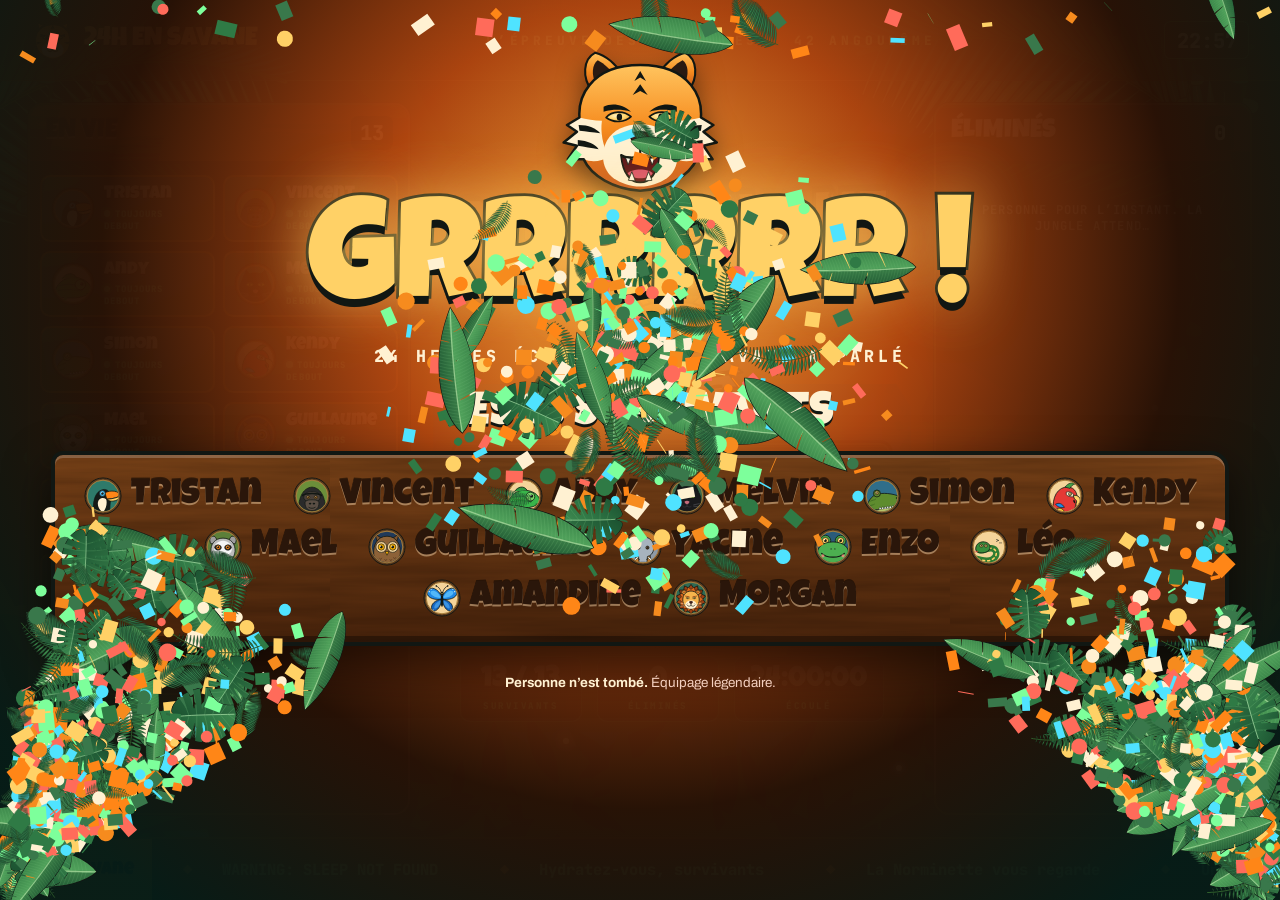
==== commit f1e513ec: "Update file timing" ====
--- a/index.html
+++ b/index.html
@@ -3,573 +3,306 @@
 <head>
 <meta charset="utf-8">
 <meta name="viewport" content="width=device-width, initial-scale=1">
-<title>24H EN SAVANE — la rentrée des survivants de la Piscine · 42 Angoulême</title>
-<meta name="description" content="24H EN SAVANE : la première semaine de la rentrée des survivants de la Piscine d’août 2026 à 42 Angoulême. Dès le 21 octobre 2026.">
-<meta property="og:title" content="24H EN SAVANE — On devient enfin stud !">
-<meta property="og:description" content="La première semaine de la rentrée — 42 Angoulême, dès le 21 octobre 2026.">
-<meta property="og:type" content="website">
+<title>24H EN SAVANE — L’épreuve des 24 heures · 42 Angoulême</title>
 <meta name="theme-color" content="#071C17">
 <link rel="icon" href="favicon.svg" type="image/svg+xml">
 <link rel="preconnect" href="https://fonts.googleapis.com">
 <link rel="preconnect" href="https://fonts.gstatic.com" crossorigin>
 <link href="https://fonts.googleapis.com/css2?family=Archivo:wdth,wght@62..125,400..900&amp;family=JetBrains+Mono:wght@400;700;800&amp;family=Luckiest+Guy&amp;display=swap" rel="stylesheet">
-<link rel="stylesheet" href="style.css">
+<style>
+:root{--night:#071C17;--forest:#103D2B;--sun:#FF8617;--tiger:#F68B1E;--gold:#FFD166;--parch:#F4D49A;--ink:#111713;--term:#7DFF9B;--cream:#FFF1D2;--red:#FF6B5A;--u:min(1vw,1.7778vh);
+--fd:'Luckiest Guy','Arial Black',Impact,sans-serif;--fb:'Archivo','Helvetica Neue',Arial,sans-serif;--fm:'JetBrains Mono',ui-monospace,Menlo,Consolas,monospace}
+*,*::before,*::after{box-sizing:border-box}
+[hidden]{display:none!important}
+html,body{margin:0;height:100%;background:#071C17;color:var(--cream);font-family:var(--fb);overflow:hidden;-webkit-font-smoothing:antialiased}
+button{font:inherit;color:inherit;cursor:pointer}
+:focus-visible{outline:3px solid var(--gold);outline-offset:3px}
+.app{position:fixed;inset:0;overflow:hidden;isolation:isolate}
+.app.hide-cursor,.app.hide-cursor *{cursor:none!important}
+.k15{stroke:#111713;stroke-width:1.5px;stroke-linejoin:round}
+.k2{stroke:#111713;stroke-width:2px;stroke-linejoin:round;stroke-linecap:round}
+.k3{stroke:#111713;stroke-width:3px;stroke-linejoin:round;stroke-linecap:round}
+.k4{stroke:#111713;stroke-width:4px;stroke-linejoin:round;stroke-linecap:round}
+.k5{stroke:#111713;stroke-width:5px;stroke-linejoin:round;stroke-linecap:round}
+.k6{stroke:#111713;stroke-width:6px;stroke-linejoin:round;stroke-linecap:round}
+.wh{stroke-width:2.2px;stroke-linecap:round;opacity:.85}
+
+/* ---------- décor ---------- */
+.bg-sky{position:absolute;inset:0;z-index:-6;background:radial-gradient(70% 62% at 50% 60%,#FFE3A0 0%,#FFB547 14%,#FF8617 30%,#C2410C 48%,#4A1E12 68%,#071C17 92%)}
+.bg-sky::after{content:"";position:absolute;inset:0;background:linear-gradient(180deg,rgba(7,28,23,.92) 0%,rgba(7,28,23,.4) 28%,rgba(7,28,23,.25) 55%,rgba(7,28,23,.9) 100%)}
+.bg-rays{position:absolute;left:50%;top:60%;width:260vmax;height:260vmax;margin:-130vmax 0 0 -130vmax;z-index:-5;pointer-events:none;mix-blend-mode:screen;background:repeating-conic-gradient(from 0deg,rgba(255,236,170,0) 0deg 7deg,rgba(255,236,170,.13) 9deg 12deg,rgba(255,236,170,0) 14deg 20deg);-webkit-mask:radial-gradient(circle,#000 0,rgba(0,0,0,.5) 14%,transparent 34%);mask:radial-gradient(circle,#000 0,rgba(0,0,0,.5) 14%,transparent 34%);animation:spin 140s linear infinite}
+.bg-far{position:absolute;left:-5%;width:110%;bottom:10vh;z-index:-4;opacity:.85}
+.bg-mid{position:absolute;left:-8%;width:116%;bottom:-8vh;z-index:-3}
+.bush{position:absolute;left:-4%;width:108%;bottom:-4vh;z-index:-2;opacity:.95}
+.dec{position:absolute;z-index:-1;pointer-events:none}
+.dec img{width:100%;height:auto;transform-origin:30% 90%;animation:sway 8s ease-in-out infinite}
+.d1{left:calc(var(--u)*-9);top:-4vh;width:calc(var(--u)*30)}.d1 img{rotate:10deg}
+.d2{right:calc(var(--u)*-10);top:-6vh;width:calc(var(--u)*30)}.d2 img{rotate:172deg;scale:1 -1;animation-delay:-3s}
+.d3{left:calc(var(--u)*-6);bottom:-12vh;width:calc(var(--u)*20)}.d3 img{rotate:22deg;animation-delay:-1s}
+.d4{right:calc(var(--u)*-5);bottom:-16vh;width:calc(var(--u)*13)}.d4 img{rotate:-28deg;animation-delay:-4s}
+.vn{position:absolute;top:-2vh;width:calc(var(--u)*4.2);height:58vh;object-fit:cover;object-position:top;z-index:-1;transform-origin:top center;animation:sway 7s ease-in-out infinite;pointer-events:none}
+.vn1{left:calc(var(--u)*1.2)}.vn2{left:calc(var(--u)*5);height:38vh;animation-delay:-2s}.vn3{right:calc(var(--u)*1.4);animation-delay:-3s}.vn4{right:calc(var(--u)*5.2);height:42vh;animation-delay:-1s}
+.ffs{position:absolute;inset:0;z-index:-1;pointer-events:none}
+.ff{position:absolute;width:6px;height:6px;border-radius:50%;background:#FFF3B0;box-shadow:0 0 10px 3px rgba(255,214,102,.75);animation:ffMove 11s ease-in-out infinite,ffBlink 3s ease-in-out infinite}
+.ff:nth-child(1){left:12%;top:70%}.ff:nth-child(2){left:28%;top:40%;animation-delay:-3s,-1s}.ff:nth-child(3){left:44%;top:82%;animation-delay:-6s,-2s}.ff:nth-child(4){left:61%;top:30%;animation-delay:-2s,-.5s}.ff:nth-child(5){left:77%;top:66%;animation-delay:-8s,-1.5s}.ff:nth-child(6){left:90%;top:45%;animation-delay:-5s,-2.4s}.ff:nth-child(7){left:35%;top:22%;animation-delay:-7s,-.8s}.ff:nth-child(8){left:70%;top:85%;animation-delay:-4s,-2s}.ff:nth-child(9){left:6%;top:35%;animation-delay:-9s,-1.2s}.ff:nth-child(10){left:52%;top:55%;animation-delay:-1s,-2.7s}
+
+/* ---------- en-tête ---------- */
+.top{position:absolute;left:0;right:0;top:0;height:9vh;z-index:6;display:flex;align-items:center;gap:calc(var(--u)*2);padding:0 calc(var(--u)*2.4);background:linear-gradient(180deg,rgba(7,28,23,.95),rgba(7,28,23,.6));border-bottom:1px solid rgba(255,209,102,.22)}
+.brand{display:flex;align-items:center;gap:calc(var(--u)*.8)}
+.brand svg{width:calc(var(--u)*3.4);height:calc(var(--u)*3.4)}
+.brand-t{font-family:var(--fd);font-size:calc(var(--u)*2);color:var(--gold);text-shadow:0 calc(var(--u)*.14) 0 #111713;white-space:nowrap}
+.top-mid{flex:1;text-align:center;font-family:var(--fm);font-weight:800;font-size:calc(var(--u)*1);letter-spacing:.3em;color:var(--term);text-transform:uppercase}
+.clock{font-family:var(--fm);font-weight:800;font-size:calc(var(--u)*1.6);color:var(--cream);padding:calc(var(--u)*.35) calc(var(--u)*.9);border:1px solid rgba(125,255,155,.45);border-radius:calc(var(--u)*.5);background:rgba(7,28,23,.6)}
+
+/* ---------- grille ---------- */
+.grid{position:absolute;left:0;right:0;top:9vh;bottom:7vh;z-index:4;display:grid;grid-template-columns:minmax(0,1.2fr) minmax(0,1.5fr) minmax(0,1fr);gap:calc(var(--u)*1.8);padding:2.4vh calc(var(--u)*2.2)}
+.col{min-height:0;display:flex;flex-direction:column}
+.panel{flex:1;min-height:0;display:flex;flex-direction:column;border-radius:calc(var(--u)*1.2);overflow:hidden;background:rgba(7,22,16,.8);border:2px solid rgba(255,209,102,.32);box-shadow:0 0 0 1px #111713,0 2vh 4vh rgba(0,0,0,.45)}
+.panel-h{display:flex;align-items:center;justify-content:space-between;gap:calc(var(--u)*1);padding:1.3vh calc(var(--u)*1.2);border-bottom:3px solid #111713;background:url(wood.svg) center/600px,linear-gradient(180deg,#9A6A35,#6B4423);background-blend-mode:multiply,normal}
+.panel-h h2{margin:0;font-family:var(--fd);font-weight:400;font-size:calc(var(--u)*2);line-height:1;color:#2A160A;text-transform:uppercase;text-shadow:0 calc(var(--u)*.12) 0 rgba(255,225,180,.42),0 calc(var(--u)*-.06) 0 rgba(0,0,0,.55)}
+.cnt{font-family:var(--fm);font-weight:800;font-size:calc(var(--u)*1.6);color:var(--cream);background:#111713;border-radius:calc(var(--u)*.5);padding:calc(var(--u)*.25) calc(var(--u)*.7)}
+.dead-h{background:url(wood.svg) center/600px,linear-gradient(180deg,#6A3A2A,#3E1E16)}
+.dead-h h2{color:#F4D0C0;text-shadow:0 calc(var(--u)*.12) 0 rgba(0,0,0,.6)}
+.list{flex:1;min-height:0;overflow:auto;margin:0;padding:1.2vh calc(var(--u)*.8);list-style:none;display:grid;grid-template-columns:repeat(2,minmax(0,1fr));gap:1vh calc(var(--u)*.6);align-content:start;scrollbar-width:thin;scrollbar-color:rgba(255,209,102,.4) transparent}
+.list-dead{grid-template-columns:minmax(0,1fr)}
+.empty{grid-column:1/-1;padding:3vh calc(var(--u)*1);text-align:center;font-family:var(--fm);font-weight:700;font-size:calc(var(--u)*.95);letter-spacing:.1em;color:#BFD3C3;text-transform:uppercase}
+.pli{position:relative}
+.p{position:relative;display:flex;align-items:center;gap:calc(var(--u)*.7);width:100%;margin:0;padding:.9vh calc(var(--u)*.7);border-radius:calc(var(--u)*.8);border:2px solid rgba(246,139,30,.55);background:radial-gradient(120% 120% at 0% 0%,#215E39,#0F3021);text-align:left;transition:transform .2s,border-color .2s,box-shadow .2s}
+.p:hover{transform:translateY(-2px);border-color:var(--tiger);box-shadow:0 0 calc(var(--u)*1.4) rgba(246,139,30,.45)}
+.p img{width:calc(var(--u)*3.4);height:calc(var(--u)*3.4);flex:none;border-radius:50%}
+.p .tx{min-width:0}
+.p .nm{display:block;font-family:var(--fd);font-size:calc(var(--u)*1.4);line-height:1.05;color:var(--cream);text-shadow:0 calc(var(--u)*.1) 0 #111713;white-space:nowrap;overflow:hidden;text-overflow:ellipsis}
+.p .st{display:block;margin-top:.4vh;font-family:var(--fm);font-weight:800;font-size:calc(var(--u)*.7);letter-spacing:.12em;color:var(--term);text-transform:uppercase}
+.p .st i{display:inline-block;width:calc(var(--u)*.5);height:calc(var(--u)*.5);margin-right:calc(var(--u)*.35);border-radius:50%;background:var(--term);box-shadow:0 0 calc(var(--u)*.6) var(--term);animation:pulse 1.6s ease-in-out infinite}
+.p-add{justify-content:center;border-style:dashed;background:rgba(17,23,19,.5);font-family:var(--fm);font-weight:800;font-size:calc(var(--u)*.95);letter-spacing:.08em;color:var(--parch);text-transform:uppercase;min-height:calc(var(--u)*5.6)}
+.rm{position:absolute;right:calc(var(--u)*-.4);top:-.6vh;width:28px;height:28px;display:grid;place-items:center;padding:0;border-radius:50%;border:2px solid #111713;background:#FF6B5A;color:#111713;font-weight:900;font-size:16px;line-height:1}
+.app:not(.idle) .rm{display:none}
+.rm,.p-add{transition:opacity .4s}
+.app.hide-ui .rm,.app.hide-ui .p-add{opacity:0;pointer-events:none}
+.pnew{animation:pIn .6s cubic-bezier(.2,1.4,.4,1)}
+.d{display:grid;grid-template-columns:auto minmax(0,1fr) auto;align-items:center;gap:calc(var(--u)*.8);padding:.9vh calc(var(--u)*.9);border-radius:calc(var(--u)*.8);background:rgba(48,12,10,.6);border:1px solid rgba(255,107,90,.4)}
+.d.dnew{animation:dIn .8s cubic-bezier(.2,1.2,.3,1)}
+.d img{width:calc(var(--u)*2.8);height:calc(var(--u)*2.8);border-radius:50%;filter:grayscale(1) brightness(.65)}
+.d .nm{display:block;font-family:var(--fd);font-size:calc(var(--u)*1.35);line-height:1.05;color:#E8D5C0;text-decoration:line-through;text-decoration-color:var(--red);text-decoration-thickness:calc(var(--u)*.16);white-space:nowrap;overflow:hidden;text-overflow:ellipsis}
+.d .why{display:block;margin-top:.35vh;font-size:calc(var(--u)*.9);font-weight:700;color:#FFB3A8}
+.d .at{font-family:var(--fm);font-weight:800;font-size:calc(var(--u)*.95);color:var(--parch);text-align:right;white-space:nowrap}
+.d .at small{display:block;font-size:calc(var(--u)*.65);letter-spacing:.14em;color:#BFA89A}
+.undo{margin-left:calc(var(--u)*.4);width:30px;height:30px;padding:0;border-radius:8px;border:1px solid rgba(244,212,154,.4);background:transparent;color:var(--parch);font-size:15px;opacity:.55}
+.undo:hover{opacity:1}
+.app.hide-ui .undo{opacity:0}
+
+/* ---------- centre ---------- */
+.center{display:flex;flex-direction:column;align-items:center;justify-content:center;gap:1.8vh;text-align:center;min-height:0}
+.title{position:relative;margin:0;font-family:var(--fd);font-weight:400;font-size:calc(var(--u)*4.8);line-height:.92;text-transform:uppercase;letter-spacing:.015em;display:flex;flex-wrap:wrap;justify-content:center;column-gap:.26em;transform:rotate(-1.5deg)}
+.title>span{position:relative;display:inline-block;white-space:nowrap;padding:0 .05em;color:#111713;-webkit-text-stroke:.1em #111713;text-shadow:0 .05em 0 #111713,0 .1em 0 #4A1D06,0 .15em .12em rgba(0,0,0,.55),0 0 .6em rgba(255,170,60,.55)}
+.title>span::after{content:attr(data-text);position:absolute;inset:0;padding:0 .05em;white-space:nowrap;text-shadow:none;background:repeating-linear-gradient(103deg,transparent 0 .58em,rgba(17,23,19,.92) .58em .66em,transparent .66em 1.02em,rgba(17,23,19,.85) 1.02em 1.07em,transparent 1.07em 1.55em),linear-gradient(180deg,#FFE9A6 0%,#FFC247 30%,#FF8617 64%,#C9480C 100%);-webkit-background-clip:text;background-clip:text;color:transparent;-webkit-text-fill-color:transparent;-webkit-text-stroke:.022em #111713}
+.ribbon{margin:0;padding:.7vh calc(var(--u)*2) .6vh;font-family:var(--fb);font-stretch:68%;font-weight:800;font-size:calc(var(--u)*1.15);letter-spacing:.04em;text-transform:uppercase;color:var(--cream);background:#111713;white-space:nowrap;clip-path:polygon(0 0,100% 0,97% 50%,100% 100%,0 100%,3% 50%)}
+.stage{position:relative;width:100%;margin-top:calc(var(--u)*5.6)}
+.c-tiger{position:absolute;left:50%;top:calc(var(--u)*-8.6);width:calc(var(--u)*12);margin-left:calc(var(--u)*-6);z-index:2;filter:drop-shadow(0 calc(var(--u)*1) calc(var(--u)*1) rgba(0,0,0,.45))}
+.slab-w{position:relative;z-index:1;filter:drop-shadow(0 3vh 3vh rgba(0,0,0,.6))}
+.slab{position:relative;padding:3.4vh calc(var(--u)*1.4) 2.2vh;clip-path:polygon(3% 0,97% 0,100% 9%,100% 91%,97% 100%,3% 100%,0 91%,0 9%);background:url(stone.svg) center/420px,radial-gradient(90% 70% at 50% 30%,#A3B09C,#76846F 70%,#5E6B58);background-blend-mode:multiply,normal}
+.slab::after{content:"";position:absolute;inset:0;pointer-events:none;background:radial-gradient(30% 22% at 6% 4%,rgba(57,120,75,.55),transparent 70%),radial-gradient(24% 20% at 96% 96%,rgba(57,120,75,.5),transparent 70%)}
+.t-lab{position:relative;z-index:1;font-family:var(--fb);font-stretch:68%;font-weight:900;font-size:calc(var(--u)*1.1);letter-spacing:.32em;color:#111713;text-transform:uppercase;text-shadow:0 1px 0 rgba(255,255,255,.3)}
+.screen{position:relative;z-index:1;margin-top:1.2vh;padding:1.4vh calc(var(--u)*.8);border-radius:calc(var(--u)*1);background:linear-gradient(180deg,#050D09,#0D1C14);border:3px solid #111713;box-shadow:inset 0 0 0 2px rgba(255,209,102,.2),inset 0 0 calc(var(--u)*3) rgba(255,209,102,.14);overflow:hidden}
+.screen::after{content:"";position:absolute;inset:0;pointer-events:none;background:repeating-linear-gradient(180deg,rgba(255,255,255,.035) 0 1px,transparent 1px 3px)}
+.timer{font-family:var(--fm);font-weight:800;font-size:calc(var(--u)*6.3);line-height:1;letter-spacing:-.02em;color:#FFD166;text-shadow:0 0 calc(var(--u)*1.2) rgba(255,209,102,.7),0 0 calc(var(--u)*3) rgba(255,134,23,.5);font-variant-numeric:tabular-nums;white-space:nowrap}
+.timer .sep{display:inline-block;animation:colon 1s steps(1) infinite}
+.app.idle .timer .sep{animation:none}
+.app.urgent .timer{color:#FF9A6A;text-shadow:0 0 calc(var(--u)*1.2) rgba(255,107,90,.8),0 0 calc(var(--u)*3) rgba(255,60,30,.5);animation:urg 1s ease-in-out infinite}
+.bar{position:relative;z-index:1;margin:2.2vh calc(var(--u)*.6) 0;height:1.6vh;border-radius:1vh;background:rgba(17,23,19,.6);border:2px solid #111713}
+.bar-fill{position:absolute;left:0;top:0;bottom:0;width:0;border-radius:1vh;background:repeating-linear-gradient(110deg,#F68B1E 0 calc(var(--u)*1.2),#111713 calc(var(--u)*1.2) calc(var(--u)*1.6));box-shadow:0 0 calc(var(--u)*1) rgba(246,139,30,.6);transition:width .4s linear}
+.bar-tg{position:absolute;top:50%;left:0;width:calc(var(--u)*3.4);height:calc(var(--u)*3.4);margin:calc(var(--u)*-1.7) 0 0 calc(var(--u)*-1.7);transition:left .4s linear;filter:drop-shadow(0 calc(var(--u)*.3) calc(var(--u)*.3) rgba(0,0,0,.5))}
+.t-foot{position:relative;z-index:1;display:flex;justify-content:space-between;gap:calc(var(--u)*1);margin-top:2.2vh;font-family:var(--fm);font-weight:800;font-size:calc(var(--u)*.85);letter-spacing:.1em;color:#111713;text-transform:uppercase}
+.stats{display:flex;justify-content:center;gap:calc(var(--u)*1.2)}
+.stat{min-width:calc(var(--u)*9.5);padding:1vh calc(var(--u)*1.2);border-radius:calc(var(--u)*.8);background:rgba(7,22,16,.85);border:1px solid rgba(125,255,155,.4)}
+.stat b{display:block;font-family:var(--fd);font-weight:400;font-size:calc(var(--u)*2.3);white-space:nowrap;line-height:1;color:var(--cream)}
+.stat span{font-family:var(--fm);font-weight:800;font-size:calc(var(--u)*.72);letter-spacing:.16em;color:var(--term);text-transform:uppercase}
+.go{position:relative;display:inline-flex;align-items:center;justify-content:center;gap:calc(var(--u)*1);min-height:58px;padding:1.8vh calc(var(--u)*3) 1.5vh;border:3px solid #111713;border-radius:18px 26px 16px 28px/24px 16px 26px 18px;background:linear-gradient(180deg,#FFC65C 0%,#F68B1E 55%,#C9561A 100%);color:#111713;font-family:var(--fd);font-size:calc(var(--u)*2.2);letter-spacing:.04em;text-transform:uppercase;box-shadow:inset 0 2px 0 rgba(255,255,255,.5),inset 0 -4px 0 rgba(0,0,0,.25),0 calc(var(--u)*.5) 0 #4A230B,0 0 calc(var(--u)*3) rgba(255,134,23,.6);animation:goPulse 2s ease-in-out infinite}
+.go:hover{filter:brightness(1.08)}
+.go-hint{margin:0;font-family:var(--fm);font-weight:700;font-size:calc(var(--u)*.85);letter-spacing:.16em;color:var(--parch);text-transform:uppercase}
+.app:not(.idle) .idle-only{display:none!important}
+.app.idle .run-only{display:none!important}
+
+/* ---------- bandeau défilant ---------- */
+.ticker{position:absolute;left:0;right:0;bottom:0;height:7vh;z-index:6;display:flex;align-items:center;overflow:hidden;background:#0B1510;border-top:2px solid rgba(255,209,102,.3)}
+.tk-lab{flex:none;height:100%;display:flex;align-items:center;padding:0 calc(var(--u)*1.4);background:#F68B1E;color:#111713;font-family:var(--fd);font-size:calc(var(--u)*1.4);white-space:nowrap}
+.tk-win{flex:1;overflow:hidden}
+.tk-track{display:flex;width:max-content;animation:tick 70s linear infinite}
+.tk-track span{padding:0 calc(var(--u)*2.4);font-family:var(--fm);font-weight:800;font-size:calc(var(--u)*1.2);color:#7DFF9B;white-space:nowrap}
+.tk-track span::before{content:"◆";margin-right:calc(var(--u)*2.4);color:#F68B1E}
+
+/* ---------- contrôles organisateur ---------- */
+.ctrl{position:absolute;right:calc(var(--u)*1.4);bottom:8.4vh;z-index:70;display:flex;flex-wrap:wrap;justify-content:flex-end;gap:8px;max-width:calc(var(--u)*70);padding:10px;border-radius:14px;background:rgba(5,14,11,.92);border:1px solid rgba(255,209,102,.38);box-shadow:0 10px 30px rgba(0,0,0,.5);transition:opacity .4s,transform .4s}
+.app.hide-ui .ctrl{opacity:0;transform:translateY(12px);pointer-events:none}
+.cb{display:inline-flex;align-items:center;gap:6px;min-height:44px;padding:8px 14px;border-radius:10px;border:1px solid rgba(255,209,102,.42);background:rgba(17,23,19,.75);font-family:var(--fm);font-weight:800;font-size:13px;letter-spacing:.05em;color:var(--cream);text-transform:uppercase}
+.cb:hover{background:rgba(255,209,102,.16)}
+.cb[aria-pressed="true"]{border-color:var(--term);color:var(--term)}
+.cb.danger{border-color:rgba(255,107,90,.65);color:#FFB3A8}
+
+/* ---------- overlays ---------- */
+.ov{position:absolute;inset:0;z-index:40;display:flex;flex-direction:column;align-items:center;justify-content:center;text-align:center}
+.ov-count{z-index:50;background:radial-gradient(circle,rgba(7,28,23,.6),rgba(3,10,8,.94) 70%)}
+.cnum{font-family:var(--fd);font-size:44vh;line-height:1;color:var(--cream);-webkit-text-stroke:.05em #111713;paint-order:stroke fill;text-shadow:0 .06em 0 #111713,0 0 .3em rgba(255,209,102,.6);animation:cIn .9s cubic-bezier(.2,1.6,.3,1) both}
+.cnum.c2{color:var(--gold)}.cnum.c1{color:var(--tiger)}
+.cnum.cgo{font-size:23vh;color:var(--gold);animation:goIn 1.3s cubic-bezier(.2,1.5,.3,1) both}
+.ov-final{z-index:35;pointer-events:none}
+.fnum{font-family:var(--fd);font-size:56vh;line-height:1;color:rgba(255,154,106,.92);-webkit-text-stroke:.04em #111713;paint-order:stroke fill;text-shadow:0 .05em 0 #111713,0 0 .4em rgba(255,80,40,.7);animation:fIn .95s ease-out both}
+.ov-msg{z-index:38;pointer-events:none;inset:auto 0 auto 0;top:36vh;padding:4vh 0}
+.ov-msg.show{animation:mIn 4s ease both}
+.ov-msg.red{background:linear-gradient(90deg,transparent,rgba(70,10,8,.9) 18%,rgba(70,10,8,.9) 82%,transparent)}
+.ov-msg.gold{background:linear-gradient(90deg,transparent,rgba(17,23,19,.9) 18%,rgba(17,23,19,.9) 82%,transparent)}
+.m-big{font-family:var(--fd);font-size:calc(var(--u)*6);line-height:1;color:var(--cream);text-shadow:0 calc(var(--u)*.4) 0 #111713,0 0 calc(var(--u)*2) rgba(255,107,90,.5)}
+.ov-msg.gold .m-big{color:var(--gold);text-shadow:0 calc(var(--u)*.4) 0 #111713,0 0 calc(var(--u)*2) rgba(255,209,102,.6)}
+.m-small{margin-top:1.4vh;font-family:var(--fm);font-weight:800;font-size:calc(var(--u)*1.6);letter-spacing:.2em;color:#FFB3A8;text-transform:uppercase}
+.ov-msg.gold .m-small{color:var(--term)}
+.skull{width:calc(var(--u)*5);height:calc(var(--u)*5);margin-bottom:1vh}
+.pk-back{position:absolute;inset:0;z-index:80;width:100%;height:100%;margin:0;padding:0;border:0;background:rgba(3,10,8,.78)}
+.pk{position:absolute;z-index:81;left:50%;top:50%;width:min(680px,calc(var(--u)*92));transform:translate(-50%,-50%);padding:28px 28px 24px;border-radius:22px;background:radial-gradient(120% 80% at 30% 0%,#215E39,#0B2419 70%);border:3px solid #F68B1E;box-shadow:0 0 0 2px #111713,0 0 70px rgba(246,139,30,.45);animation:pkIn .45s cubic-bezier(.2,1.25,.3,1) both}
+.pk-k{margin:0;font-family:var(--fm);font-weight:800;font-size:13px;letter-spacing:.18em;color:var(--term);text-transform:uppercase}
+.pk h3{margin:6px 0 0;font-family:var(--fd);font-weight:400;font-size:44px;line-height:1;color:var(--cream);text-shadow:0 3px 0 #111713}
+.reasons{display:grid;grid-template-columns:repeat(2,minmax(0,1fr));gap:10px;margin-top:20px}
+.rs{min-height:56px;padding:12px 16px;border-radius:12px;border:2px solid rgba(255,107,90,.55);background:rgba(48,12,10,.65);font-weight:800;font-size:18px;color:var(--cream);text-align:left}
+.rs:hover,.rs:focus-visible{background:rgba(255,107,90,.25)}
+.pk-row{display:flex;gap:10px;margin-top:14px}
+.pk input{flex:1;min-width:0;min-height:52px;padding:10px 14px;border-radius:12px;border:2px solid rgba(255,209,102,.45);background:rgba(5,14,11,.8);color:var(--cream);font:inherit;font-size:18px}
+.pk input:focus{outline:none;border-color:var(--gold)}
+.pk-ok{min-height:52px;padding:10px 18px;border-radius:12px;border:2px solid #111713;background:linear-gradient(180deg,#FFC65C,#F68B1E);color:#111713;font-family:var(--fd);font-size:20px}
+.pk-x{position:absolute;right:14px;top:14px;width:44px;height:44px;padding:0;border-radius:10px;border:1px solid rgba(255,209,102,.4);background:rgba(17,23,19,.6);color:var(--gold);font-size:22px}
+.ov-end{z-index:42;justify-content:flex-start;gap:1.4vh;padding:4vh calc(var(--u)*4);overflow:hidden;background:radial-gradient(circle at 50% 30%,rgba(255,170,60,.97) 0%,rgba(176,70,16,.97) 30%,rgba(40,18,6,.98) 60%,rgba(7,28,23,.99) 88%)}
+.end-tiger{width:calc(var(--u)*13);flex:none;filter:drop-shadow(0 calc(var(--u)*1) calc(var(--u)*1) rgba(0,0,0,.5));animation:tgIn 1s cubic-bezier(.2,1.5,.4,1) both}
+.ov-end .tg-mouth{animation:endRoarM 2.6s ease-in-out infinite}
+.ov-end .tg-lowf{animation:endRoarJ 2.6s ease-in-out infinite}
+.grr{margin:-1vh 0 0;font-family:var(--fd);font-size:calc(var(--u)*11);line-height:.9;color:var(--gold);-webkit-text-stroke:.04em #111713;paint-order:stroke fill;text-shadow:0 .06em 0 #111713,0 0 .4em rgba(255,209,102,.75);animation:grr 1.6s cubic-bezier(.2,1.5,.3,1) both,grrShake .1s linear .3s 18}
+.end-k{margin:0;font-family:var(--fm);font-weight:800;font-size:calc(var(--u)*1.3);letter-spacing:.24em;color:var(--cream);text-transform:uppercase;animation:fadeUp .6s ease 1s both}
+.end-title{margin:1.4vh 0 0;font-family:var(--fd);font-weight:400;font-size:calc(var(--u)*3.6);line-height:1;color:var(--cream);text-transform:uppercase;text-shadow:0 calc(var(--u)*.25) 0 #111713;animation:fadeUp .6s ease 1.6s both}
+.end-panel{width:min(1500px,calc(var(--u)*92));padding:2.4vh calc(var(--u)*2) 2.8vh;border:4px solid #111713;border-radius:12px 18px 10px 18px;background:url(wood.svg) center/620px,linear-gradient(180deg,#9A6A35,#5E3A1A);background-blend-mode:multiply,normal;box-shadow:inset 0 3px 0 rgba(255,255,255,.2),inset 0 -6px 0 rgba(0,0,0,.35),0 2vh 5vh rgba(0,0,0,.6);animation:fadeUp .6s ease 1.9s both}
+.end-names{list-style:none;margin:0;padding:0;display:flex;flex-wrap:wrap;justify-content:center;gap:1.4vh calc(var(--u)*2.4)}
+.end-names li{display:flex;align-items:center;gap:calc(var(--u)*.7);font-family:var(--fd);font-size:calc(var(--u)*2.7);line-height:1.1;color:#2A160A;text-shadow:0 calc(var(--u)*.12) 0 rgba(255,225,180,.45),0 calc(var(--u)*-.06) 0 rgba(0,0,0,.5);animation:nameIn .6s cubic-bezier(.2,1.5,.4,1) both}
+.end-names img{width:calc(var(--u)*3);height:calc(var(--u)*3);border-radius:50%}
+.end-none{font-family:var(--fd);font-size:calc(var(--u)*2.6);color:#2A160A}
+.end-fallen{max-width:calc(var(--u)*85);margin:1.6vh 0 0;font-size:calc(var(--u)*1.05);line-height:1.5;color:#F4D0C0;animation:fadeUp .6s ease 2.6s both}
+.end-fallen b{color:var(--cream)}
+.cf{position:absolute;inset:0;z-index:60;pointer-events:none}
+.app.shake{animation:screenShake .55s ease-in-out}
+.c-tiger .tg-mouth{transform-origin:200px 289px;transform:scaleY(.35)}
+.c-tiger .tg-lowf{transform:translateY(-40px)}
+.app.roar .c-tiger .tg-mouth{animation:roarM 1.4s ease-in-out}
+.app.roar .c-tiger .tg-lowf{animation:roarJ 1.4s ease-in-out}
+.ov-end .tg-mouth{transform-origin:200px 289px}
+.tg-eye{transform-box:fill-box;transform-origin:center;animation:blinkEye 9s ease-in-out infinite}
+
+/* ---------- keyframes ---------- */
+@keyframes spin{to{transform:rotate(360deg)}}
+@keyframes sway{0%,100%{transform:rotate(-2.5deg)}50%{transform:rotate(3deg)}}
+@keyframes ffMove{0%,100%{transform:translate(0,0)}25%{transform:translate(34px,-40px)}50%{transform:translate(-18px,-86px)}75%{transform:translate(-44px,-30px)}}
+@keyframes ffBlink{0%,100%{opacity:.12}50%{opacity:1}}
+@keyframes pulse{0%,100%{opacity:1;transform:scale(1)}50%{opacity:.4;transform:scale(.7)}}
+@keyframes colon{50%{opacity:.25}}
+@keyframes urg{0%,100%{transform:scale(1)}50%{transform:scale(1.025)}}
+@keyframes goPulse{0%,100%{box-shadow:inset 0 2px 0 rgba(255,255,255,.5),inset 0 -4px 0 rgba(0,0,0,.25),0 calc(var(--u)*.5) 0 #4A230B,0 0 calc(var(--u)*2) rgba(255,134,23,.45)}50%{box-shadow:inset 0 2px 0 rgba(255,255,255,.5),inset 0 -4px 0 rgba(0,0,0,.25),0 calc(var(--u)*.5) 0 #4A230B,0 0 calc(var(--u)*5) rgba(255,134,23,.85)}}
+@keyframes tick{to{transform:translateX(-50%)}}
+@keyframes cIn{0%{transform:scale(2.6);opacity:0;filter:blur(12px)}40%{transform:scale(.9);opacity:1;filter:none}60%{transform:scale(1.06)}100%{transform:scale(1)}}
+@keyframes goIn{0%{transform:scale(.2) rotate(-12deg);opacity:0}35%{transform:scale(1.25) rotate(4deg);opacity:1}55%{transform:scale(.96) rotate(-2deg)}100%{transform:scale(1.04) rotate(0)}}
+@keyframes fIn{0%{transform:scale(1.6);opacity:0}25%{transform:scale(1);opacity:1}100%{transform:scale(.9);opacity:.15}}
+@keyframes mIn{0%{opacity:0;transform:scaleY(.15)}10%{opacity:1;transform:none}85%{opacity:1;transform:none}100%{opacity:0;transform:scaleY(.8)}}
+@keyframes pkIn{from{opacity:0;transform:translate(-50%,-44%) scale(.9)}to{opacity:1;transform:translate(-50%,-50%)}}
+@keyframes pIn{from{opacity:0;transform:scale(.6)}to{opacity:1;transform:none}}
+@keyframes dIn{0%{opacity:0;transform:translateX(40px) scale(.9);background:rgba(255,107,90,.6)}60%{opacity:1;transform:none}100%{background:rgba(48,12,10,.6)}}
+@keyframes screenShake{0%,100%{transform:translate(0,0)}15%{transform:translate(-10px,4px) rotate(-.4deg)}30%{transform:translate(9px,-5px) rotate(.4deg)}45%{transform:translate(-7px,3px)}60%{transform:translate(6px,-2px)}75%{transform:translate(-3px,1px)}}
+@keyframes roarM{0%{transform:scaleY(.35)}15%,75%{transform:scaleY(1.08)}100%{transform:scaleY(.35)}}
+@keyframes roarJ{0%{transform:translateY(-40px)}15%,75%{transform:translateY(3px)}100%{transform:translateY(-40px)}}
+@keyframes endRoarM{0%,100%{transform:scaleY(.5)}20%,70%{transform:scaleY(1.1)}}
+@keyframes endRoarJ{0%,100%{transform:translateY(-30px)}20%,70%{transform:translateY(4px)}}
+@keyframes blinkEye{0%,95%,100%{transform:scaleY(1)}96.5%{transform:scaleY(.08)}}
+@keyframes tgIn{from{transform:scale(.2) translateY(10vh);opacity:0}to{transform:none;opacity:1}}
+@keyframes grr{0%{transform:scale(3);opacity:0;filter:blur(14px)}40%{transform:scale(.92);opacity:1;filter:none}60%{transform:scale(1.06)}100%{transform:scale(1)}}
+@keyframes grrShake{0%{translate:0 0}25%{translate:-6px 3px}50%{translate:5px -4px}75%{translate:-4px -2px}100%{translate:0 0}}
+@keyframes fadeUp{from{opacity:0;transform:translateY(3vh)}to{opacity:1;transform:none}}
+@keyframes nameIn{from{opacity:0;transform:scale(.4) rotate(-8deg)}to{opacity:1;transform:none}}
+@media (prefers-reduced-motion:reduce){*,*::before,*::after{animation-duration:.01ms!important;animation-iteration-count:1!important;transition-duration:.01ms!important}}
+</style>
 </head>
 <body>
-<div class="sv" id="sv">
-<a class="skip" href="#main">Aller au contenu</a>
-
-<!-- ============ NAVIGATION HUD ============ -->
-<header class="nav">
-<div class="nav-in">
-<a class="logo" href="#accueil" aria-label="24H EN SAVANE — retour à l’accueil">
+<div class="app idle" id="app">
+
+<!-- décor -->
+<div class="bg-sky" aria-hidden="true"></div>
+<div class="bg-rays" aria-hidden="true"></div>
+<img class="bg-far" src="canopy-far.svg" alt="" aria-hidden="true">
+<img class="bg-mid" src="canopy-mid.svg" alt="" aria-hidden="true">
+<img class="bush" src="bush-front.svg" alt="" aria-hidden="true">
+<div class="dec d1" aria-hidden="true"><img src="palm.svg" alt=""></div>
+<div class="dec d2" aria-hidden="true"><img src="palm.svg" alt=""></div>
+<div class="dec d3" aria-hidden="true"><img src="monstera.svg" alt=""></div>
+<div class="dec d4" aria-hidden="true"><img src="banana.svg" alt=""></div>
+<img class="vn vn1" src="vine.svg" alt="" aria-hidden="true">
+<img class="vn vn2" src="vine.svg" alt="" aria-hidden="true">
+<img class="vn vn3" src="vine.svg" alt="" aria-hidden="true">
+<img class="vn vn4" src="vine.svg" alt="" aria-hidden="true">
+<div class="ffs" aria-hidden="true"><i class="ff"></i><i class="ff"></i><i class="ff"></i><i class="ff"></i><i class="ff"></i><i class="ff"></i><i class="ff"></i><i class="ff"></i><i class="ff"></i><i class="ff"></i></div>
+
+<!-- en-tête -->
+<header class="top">
+<div class="brand">
 <svg viewBox="0 0 64 64" aria-hidden="true">
-<path class="k3" fill="#F68B1E" d="M12 22L9 6L25 13Z"></path>
-<path class="k3" fill="#F68B1E" d="M52 22L55 6L39 13Z"></path>
+<path class="k3" fill="#F68B1E" d="M12 22L9 6L25 13Z"></path><path class="k3" fill="#F68B1E" d="M52 22L55 6L39 13Z"></path>
 <path class="k3" fill="#F68B1E" d="M32 9C48 9 58 19 58 33C58 45 54 51 46 56C40 59 36 61 32 61C28 61 24 59 18 56C10 51 6 45 6 33C6 19 16 9 32 9Z"></path>
 <path fill="#FFF1D2" d="M32 35C40 35 47 39 48 47C48 54 40 58 32 58C24 58 16 54 16 47C17 39 24 35 32 35Z"></path>
 <path fill="#111713" d="M32 10L29 17L32 15L35 17Z M14 23L22 26L14 28Z M50 23L42 26L50 28Z M8 35L16 36L9 39Z M56 35L48 36L55 39Z"></path>
-<g class="e-n"><path class="k15" fill="#FFD166" d="M17 29C20 25 25 25 28 29C25 32 20 32 17 29Z M47 29C44 25 39 25 36 29C39 32 44 32 47 29Z"></path><circle fill="#111713" cx="23" cy="29" r="1.9"></circle><circle fill="#111713" cx="41" cy="29" r="1.9"></circle></g>
-<g class="e-h"><path class="k3" fill="none" d="M18 30Q22.5 25 27 30M37 30Q41.5 25 46 30"></path><path class="k15" fill="#5A1218" d="M24 47C27 54 37 54 40 47Z"></path></g>
+<path class="k15" fill="#FFD166" d="M17 29C20 25 25 25 28 29C25 32 20 32 17 29Z M47 29C44 25 39 25 36 29C39 32 44 32 47 29Z"></path><circle fill="#111713" cx="23" cy="29" r="1.9"></circle><circle fill="#111713" cx="41" cy="29" r="1.9"></circle>
 <path fill="#3B1F1A" d="M28 40L36 40L32 44Z"></path>
 <path class="k2" fill="none" d="M32 44L32 47M32 47C30 50 27 50 25 48M32 47C34 50 37 50 39 48"></path>
 </svg>
-<span class="logo-t">24H EN SAVANE</span>
-</a>
-<nav class="nav-links" aria-label="Navigation principale">
-<a href="#accueil"><span class="n">01</span>Accueil</a>
-<a href="#compte"><span class="n">02</span>Compte à rebours</a>
-<a href="#equipage"><span class="n">03</span>L’équipage</a>
-<a href="#missions"><span class="n">04</span>Missions</a>
-<a href="#piscine"><span class="n">05</span>La Piscine</a>
-</nav>
-<div class="nav-tools">
-<span class="hud-t" id="hud" aria-hidden="true">T-00J 00:00:00</span>
-<button class="ic menu-btn" type="button" data-act="toggleMenu" aria-expanded="false" aria-controls="mmenu" aria-label="Ouvrir le menu">
-<svg viewBox="0 0 24 24" fill="none" stroke="currentColor" aria-hidden="true" style="stroke-width: 2.2px; stroke-linecap: round"><path d="M4 7h16"></path><path d="M4 12h12"></path><path d="M4 17h16"></path></svg>
-</button>
-</div>
-</div>
+<span class="brand-t">24H EN SAVANE</span>
+</div>
+<div class="top-mid">L’épreuve des 24 heures · 42 Angoulême</div>
+<div class="clock" id="clock" aria-label="Heure actuelle">--:--</div>
 </header>
 
-<main id="main">
-<!-- ============ HERO ============ -->
-<section id="accueil" class="hero" aria-labelledby="h-title">
-<div class="h-sky" aria-hidden="true"></div>
-<div class="h-sun" aria-hidden="true"></div>
-<div class="h-rays fx" aria-hidden="true"></div>
-<img class="h-far px" src="canopy-far.svg" alt="" aria-hidden="true">
-<img class="h-mid px" src="canopy-mid.svg" alt="" aria-hidden="true">
-<div class="rack rack-b rack-bl px" aria-hidden="true"></div>
-<div class="rack rack-b rack-br px" aria-hidden="true"></div>
-<div class="rack rack-l px" aria-hidden="true"><img class="rack-vine" src="vine.svg" alt=""></div>
-<div class="rack rack-r px" aria-hidden="true"><img class="rack-vine" src="vine.svg" alt=""></div>
-<div class="mon mon-1 px" aria-hidden="true"><div class="code">#include &lt;unistd.h&gt;
-
-int	main(void)
-{
-	write(1, "Hello Savane!", 13);
-	return (0);
-}
-<span class="cur"></span></div></div>
-<div class="mon mon-2 px" aria-hidden="true"><div class="code">$ norminette libft/
-ft_strlen.c: OK!
-ft_split.c: OK!
-ft_printf.c: OK!
-$ make re
-&gt; libft.a  ✓</div></div>
-<div class="mon mon-3 px" aria-hidden="true"><div class="code">char	*s;
-
-s = malloc(42);
-if (!s)
-	return (NULL);
-/* segfault ? jamais. */
-free(s);</div></div>
-<div class="mon mon-4 px" aria-hidden="true"><div class="code">[piscine]  août 2026 : OK
-[rentrée]  21/10/2026
-[mode]     tronc commun
-<span class="warn">WARNING: SLEEP NOT FOUND</span></div></div>
-<div class="vines" aria-hidden="true">
-<img class="vine-i" src="vine.svg" alt="">
-<img class="vine-i" src="vine.svg" alt="">
-<img class="vine-i" src="vine.svg" alt="">
-<img class="vine-i" src="vine.svg" alt="">
-</div>
-<div class="fg fg-back fg-3 sp-c" aria-hidden="true"><img src="palm.svg" alt=""><span class="egg42">42</span></div>
-<div class="fg fg-back fg-4 sp-c" aria-hidden="true"><img src="palm.svg" alt=""></div>
-<div class="fg fg-5" aria-hidden="true"><img src="fern.svg" alt=""><span class="egg42">42</span></div>
-<div class="fg fg-6" aria-hidden="true"><img src="monstera.svg" alt=""></div>
-
-<div class="h-content">
-<p class="kicker">42 Angoulême · Rentrée 2026</p>
-<h1 id="h-title" class="title h-title" aria-label="24H EN SAVANE"><span data-text="24H EN" aria-hidden="true">24H EN</span><span data-text="SAVANE" aria-hidden="true">SAVANE</span></h1>
-<p class="ribbon cond">La première semaine de la rentrée — dès le 21 octobre 2026</p>
-
+<!-- grille -->
+<main class="grid">
+<section class="col" aria-labelledby="alive-h">
+<div class="panel">
+<div class="panel-h"><h2 id="alive-h">En vie</h2><span class="cnt" id="n-alive">0</span></div>
+<ul class="list" id="alive"></ul>
+</div>
+</section>
+
+<section class="col center" aria-label="Chrono">
+<h1 class="title" aria-label="24H EN SAVANE"><span data-text="24H EN" aria-hidden="true">24H EN</span><span data-text="SAVANE" aria-hidden="true">SAVANE</span></h1>
+<p class="ribbon">L’épreuve des survivants — on ne lâche rien</p>
 <div class="stage">
-<div class="b-energy" aria-hidden="true">
-<div class="shield-o"><div class="shield">
-<svg viewBox="0 0 40 60"><path class="k2" fill="#FFD166" d="M24 2L6 34L18 34L12 58L34 22L22 22Z"></path></svg>
-<small>MISSION 01</small>
-<b>Énergie<br>non-stop&nbsp;!</b>
-</div></div>
-<img class="cans" src="mission-energy.svg" alt="">
-<p class="b-shout shout">Tryhard, film, jeux<br>&amp; ambiance&nbsp;!</p>
-</div>
-
-<div class="laptop">
-<div class="burst" aria-hidden="true"></div>
-<div class="scr" aria-hidden="true">
-<span class="cam"></span>
-<div class="scr-in"><img class="scr-p1" src="palm.svg" alt=""><img class="scr-p2" src="palm.svg" alt=""></div>
-</div>
-<div class="base" aria-hidden="true"></div>
-<svg class="shards" viewBox="0 0 640 300" aria-hidden="true">
-<g class="crk" fill="none" stroke="#E9FFF6"><path d="M150 82L120 130L96 150M150 82L170 140M150 82L92 104M150 82L132 160"></path><path d="M490 82L520 128L548 140M490 82L470 146M490 82L552 100M490 82L510 168"></path></g>
-<path class="shard k15" fill="#CFF7E6" d="M140 70L160 52L150 84Z"></path>
-<path class="shard s2 k15" fill="#E9FFF6" d="M108 38L132 28L124 58Z"></path>
-<path class="shard s3 k15" fill="#A8E8CF" d="M498 66L520 50L506 86Z"></path>
-<path class="shard s4 k15" fill="#E9FFF6" d="M530 28L554 38L538 58Z"></path>
-<path class="shard s5 k15" fill="#CFF7E6" d="M84 84L100 72L104 96Z"></path>
-<path class="shard s6 k15" fill="#A8E8CF" d="M556 82L576 74L566 100Z"></path>
-</svg>
-<div class="tg-wrap">
-<button class="tiger-btn" type="button" data-act="pokeTiger" aria-label="Le tigre de la savane — clique-le pour le faire rugir">
-<svg class="tiger" viewBox="0 0 400 400" aria-hidden="true">
+<svg class="c-tiger" viewBox="0 0 400 400" aria-hidden="true">
 <defs>
-<linearGradient id="tgFurA" x1="0" y1="0" x2="0" y2="1"><stop offset="0" stop-color="#FFC45E"></stop><stop offset=".5" stop-color="#F68B1E"></stop><stop offset="1" stop-color="#C4501A"></stop></linearGradient>
-<radialGradient id="tgEyeA" cx=".42" cy=".4" r=".7"><stop offset="0" stop-color="#FFF4C2"></stop><stop offset=".55" stop-color="#FFD166"></stop><stop offset="1" stop-color="#E07F22"></stop></radialGradient>
+<linearGradient id="tgFurC" x1="0" y1="0" x2="0" y2="1"><stop offset="0" stop-color="#FFC45E"></stop><stop offset=".5" stop-color="#F68B1E"></stop><stop offset="1" stop-color="#C4501A"></stop></linearGradient>
+<radialGradient id="tgEyeC" cx=".42" cy=".4" r=".7"><stop offset="0" stop-color="#FFF4C2"></stop><stop offset=".55" stop-color="#FFD166"></stop><stop offset="1" stop-color="#E07F22"></stop></radialGradient>
 </defs>
-<g class="tg-head">
-<path class="k5" fill="url(#tgFurA)" d="M84 132C60 100 62 56 92 40C118 46 144 70 156 92Z"></path>
+<g>
+<path class="k5" fill="url(#tgFurC)" d="M84 132C60 100 62 56 92 40C118 46 144 70 156 92Z"></path>
 <path fill="#2A1A12" d="M94 116C82 94 84 68 98 58C114 66 130 82 138 96Z"></path>
 <path fill="#FFF1D2" d="M100 110C96 96 98 82 104 74C110 86 118 96 124 104Z"></path>
-<path class="k5" fill="url(#tgFurA)" d="M316 132C340 100 338 56 308 40C282 46 256 70 244 92Z"></path>
+<path class="k5" fill="url(#tgFurC)" d="M316 132C340 100 338 56 308 40C282 46 256 70 244 92Z"></path>
 <path fill="#2A1A12" d="M306 116C318 94 316 68 302 58C286 66 270 82 262 96Z"></path>
 <path fill="#FFF1D2" d="M300 110C304 96 302 82 296 74C290 86 282 96 276 104Z"></path>
-<path fill="url(#tgFurA)" d="M200 70C252 70 296 86 322 118C340 140 348 168 346 196L376 214L352 230L384 256L352 264L374 296L336 296C318 336 264 368 200 372C136 368 82 336 64 296L26 296L48 264L16 256L48 230L24 214L54 196C52 168 60 140 78 118C104 86 148 70 200 70Z"></path>
+<path fill="url(#tgFurC)" d="M200 70C252 70 296 86 322 118C340 140 348 168 346 196L376 214L352 230L384 256L352 264L374 296L336 296C318 336 264 368 200 372C136 368 82 336 64 296L26 296L48 264L16 256L48 230L24 214L54 196C52 168 60 140 78 118C104 86 148 70 200 70Z"></path>
 <path fill="#FFF1D2" d="M54 196L24 214L48 230L16 256L48 264L26 296L64 296C82 304 108 302 124 290C110 262 104 232 108 204C90 204 70 200 54 196Z"></path>
 <path fill="#FFF1D2" d="M346 196L376 214L352 230L384 256L352 264L374 296L336 296C318 304 292 302 276 290C290 262 296 232 292 204C310 204 330 200 346 196Z"></path>
 <path fill="#FFF1D2" d="M200 212C236 212 266 226 280 252C296 282 292 322 264 342C246 354 224 362 200 362C176 362 154 354 136 342C108 322 104 282 120 252C134 226 164 212 200 212Z"></path>
 <ellipse fill="#FFF1D2" cx="146" cy="160" rx="30" ry="15" transform="rotate(-14 146 160)"></ellipse>
 <ellipse fill="#FFF1D2" cx="254" cy="160" rx="30" ry="15" transform="rotate(14 254 160)"></ellipse>
 <g fill="#111713">
-<path d="M200 84L186 108L200 100L214 108Z"></path>
-<path d="M200 116L182 142L200 132L218 142Z"></path>
-<path d="M120 100C136 104 150 114 158 128C142 122 128 118 116 118Z"></path>
-<path d="M280 100C264 104 250 114 242 128C258 122 272 118 284 118Z"></path>
-<path d="M98 130C116 132 132 140 142 152C124 148 108 146 94 148Z"></path>
-<path d="M302 130C284 132 268 140 258 152C276 148 292 146 306 148Z"></path>
-<path d="M112 170C132 160 158 164 178 182C156 176 134 176 112 182Z"></path>
-<path d="M288 170C268 160 242 164 222 182C244 176 266 176 288 182Z"></path>
-<path d="M60 176C74 178 86 184 94 192C80 192 68 190 58 188Z"></path>
-<path d="M340 176C326 178 314 184 306 192C320 192 332 190 342 188Z"></path>
-<path d="M52 214C76 214 94 222 104 234C86 232 70 230 54 228Z"></path>
-<path d="M348 214C324 214 306 222 296 234C314 232 330 230 346 228Z"></path>
-<path d="M50 250C74 252 92 260 100 272C82 270 66 266 50 264Z"></path>
-<path d="M350 250C326 252 308 260 300 272C318 270 334 266 350 264Z"></path>
-<path d="M68 288C88 286 104 292 112 300C96 300 82 298 68 296Z"></path>
-<path d="M332 288C312 286 296 292 288 300C304 300 318 298 332 296Z"></path>
+<path d="M200 84L186 108L200 100L214 108Z"></path><path d="M200 116L182 142L200 132L218 142Z"></path>
+<path d="M120 100C136 104 150 114 158 128C142 122 128 118 116 118Z"></path><path d="M280 100C264 104 250 114 242 128C258 122 272 118 284 118Z"></path>
+<path d="M98 130C116 132 132 140 142 152C124 148 108 146 94 148Z"></path><path d="M302 130C284 132 268 140 258 152C276 148 292 146 306 148Z"></path>
+<path d="M112 170C132 160 158 164 178 182C156 176 134 176 112 182Z"></path><path d="M288 170C268 160 242 164 222 182C244 176 266 176 288 182Z"></path>
+<path d="M60 176C74 178 86 184 94 192C80 192 68 190 58 188Z"></path><path d="M340 176C326 178 314 184 306 192C320 192 332 190 342 188Z"></path>
+<path d="M52 214C76 214 94 222 104 234C86 232 70 230 54 228Z"></path><path d="M348 214C324 214 306 222 296 234C314 232 330 230 346 228Z"></path>
+<path d="M50 250C74 252 92 260 100 272C82 270 66 266 50 264Z"></path><path d="M350 250C326 252 308 260 300 272C318 270 334 266 350 264Z"></path>
+<path d="M68 288C88 286 104 292 112 300C96 300 82 298 68 296Z"></path><path d="M332 288C312 286 296 292 288 300C304 300 318 298 332 296Z"></path>
 </g>
 <path class="k6" fill="none" d="M200 70C252 70 296 86 322 118C340 140 348 168 346 196L376 214L352 230L384 256L352 264L374 296L336 296C318 336 264 368 200 372C136 368 82 336 64 296L26 296L48 264L16 256L48 230L24 214L54 196C52 168 60 140 78 118C104 86 148 70 200 70Z"></path>
-<g class="tg-eye"><path class="k4" fill="url(#tgEyeA)" d="M118 196C132 180 160 178 178 194C164 208 136 210 118 196Z"></path><g class="tg-pupil"><ellipse fill="#111713" cx="150" cy="195" rx="6.5" ry="8.5"></ellipse><circle fill="#FFFFFF" cx="146" cy="191" r="2.6"></circle></g></g>
-<g class="tg-eye"><path class="k4" fill="url(#tgEyeA)" d="M282 196C268 180 240 178 222 194C236 208 264 210 282 196Z"></path><g class="tg-pupil"><ellipse fill="#111713" cx="250" cy="195" rx="6.5" ry="8.5"></ellipse><circle fill="#FFFFFF" cx="246" cy="191" r="2.6"></circle></g></g>
-<g class="tg-mouth"><path class="k4" fill="#5A1218" d="M154 288C170 300 230 300 246 288C242 330 224 352 200 352C176 352 158 330 154 288Z"></path><path fill="#D9506A" d="M170 330C182 318 218 318 230 330C222 346 178 346 170 330Z"></path></g>
-<g class="tg-lowf" fill="#FFF8E7"><path class="k2" d="M172 346L180 326L188 348Z"></path><path class="k2" d="M228 346L220 326L212 348Z"></path></g>
-<g fill="#FFF8E7"><path class="k2" d="M164 290L171 310L178 292Z"></path><path class="k2" d="M236 290L229 310L222 292Z"></path></g>
-<path class="k5" fill="none" d="M200 262L200 282M200 282C190 294 170 296 154 286M200 282C210 294 230 296 246 286"></path>
-<path class="k3" fill="#3B1F1A" d="M176 236C186 228 214 228 224 236C226 248 212 260 200 264C188 260 174 248 176 236Z"></path>
-<path class="w3" fill="none" stroke="#8A5A4A" d="M187 237C193 234 201 234 207 236"></path>
-<g fill="#111713"><circle cx="168" cy="270" r="2.4"></circle><circle cx="158" cy="263" r="2.4"></circle><circle cx="160" cy="277" r="2.4"></circle><circle cx="232" cy="270" r="2.4"></circle><circle cx="242" cy="263" r="2.4"></circle><circle cx="240" cy="277" r="2.4"></circle></g>
-<g class="wh" fill="none" stroke="#FFF1D2"><path d="M148 272L66 256"></path><path d="M148 280L60 284"></path><path d="M150 288L72 310"></path><path d="M252 272L334 256"></path><path d="M252 280L340 284"></path><path d="M250 288L328 310"></path></g>
-</g>
-</svg>
-</button>
-</div>
-<svg class="paw paw-l" viewBox="0 0 130 110" aria-hidden="true"><path class="k4" fill="url(#tgFurA)" d="M8 62C8 30 32 10 64 10C96 10 122 30 122 62C122 80 108 90 90 90L40 90C22 90 8 80 8 62Z"></path><path fill="#111713" d="M30 28C42 30 50 36 54 46C44 42 36 40 26 40Z M100 28C88 30 80 36 76 46C86 42 94 40 104 40Z M60 16L66 30L72 16Z"></path><path class="k4" fill="none" d="M44 90L48 66M65 92L65 66M86 90L82 66"></path><g fill="#FFF8E7"><path class="k2" d="M30 86C26 96 30 104 38 104C36 98 36 92 38 86Z"></path><path class="k2" d="M52 88C48 98 52 106 60 106C58 100 58 94 60 88Z"></path><path class="k2" d="M74 88C70 98 74 106 82 106C80 100 80 94 82 88Z"></path><path class="k2" d="M96 86C92 96 96 104 104 104C102 98 102 92 104 86Z"></path></g></svg>
-<svg class="paw paw-r" viewBox="0 0 130 110" aria-hidden="true"><path class="k4" fill="url(#tgFurA)" d="M8 62C8 30 32 10 64 10C96 10 122 30 122 62C122 80 108 90 90 90L40 90C22 90 8 80 8 62Z"></path><path fill="#111713" d="M30 28C42 30 50 36 54 46C44 42 36 40 26 40Z M100 28C88 30 80 36 76 46C86 42 94 40 104 40Z M60 16L66 30L72 16Z"></path><path class="k4" fill="none" d="M44 90L48 66M65 92L65 66M86 90L82 66"></path><g fill="#FFF8E7"><path class="k2" d="M30 86C26 96 30 104 38 104C36 98 36 92 38 86Z"></path><path class="k2" d="M52 88C48 98 52 106 60 106C58 100 58 94 60 88Z"></path><path class="k2" d="M74 88C70 98 74 106 82 106C80 100 80 94 82 88Z"></path><path class="k2" d="M96 86C92 96 96 104 104 104C102 98 102 92 104 86Z"></path></g></svg>
-</div>
-
-<svg class="speed speed-r" viewBox="0 0 120 100" aria-hidden="true"><path d="M10 20L70 8"></path><path d="M14 44L96 36"></path><path d="M18 68L80 66"></path></svg>
-<svg class="speed speed-l" viewBox="0 0 120 100" aria-hidden="true"><path d="M10 20L70 8"></path><path d="M14 44L96 36"></path><path d="M18 68L80 66"></path></svg>
-<p class="rawr shout" aria-hidden="true">RAWRRR&nbsp;!</p>
-
-<div class="b-surv">
-<p class="shout" aria-hidden="true">Badge intra&nbsp;!</p>
-<svg class="medal" viewBox="0 0 240 240" role="img" aria-label="Badge illustré : Piscine Survivor, août 2026">
-<defs>
-<path id="ringP" d="M120 120m-66 0a66 66 0 1 1 132 0a66 66 0 1 1 -132 0"></path>
-<radialGradient id="mdBg" cx=".5" cy=".45" r=".6"><stop offset="0" stop-color="#17442D"></stop><stop offset="1" stop-color="#06140D"></stop></radialGradient>
-<linearGradient id="mdGold" x1="0" y1="0" x2="0" y2="1"><stop offset="0" stop-color="#FFE9A6"></stop><stop offset=".5" stop-color="#E9A93A"></stop><stop offset="1" stop-color="#9A6216"></stop></linearGradient>
-</defs>
-<path fill="none" stroke="#2F5E2C" class="w4" d="M94.8 220.9 L87.9 218.9 L81.0 216.4 L74.4 213.5 L68.0 210.1 L61.8 206.2 L56.0 202.0 L50.4 197.3 L45.2 192.2 L40.3 186.8 L35.9 181.1 L31.8 175.1 L28.2 168.8 L25.0 162.3 L22.3 155.6 L20.0 148.7 L18.3 141.6 L17.0 134.5 L16.3 127.3 L16.0 120.0 L16.3 112.7 L17.0 105.5 L18.3 98.4 L20.0 91.3 L22.3 84.4 L25.0 77.7 L28.2 71.2 L31.8 64.9 L35.9 58.9 L40.3 53.2 L45.2 47.8 L50.4 42.7 L56.0 38.0 L61.8 33.8 L68.0 29.9 L74.4 26.5 L81.0 23.6 L87.9 21.1"></path>
-<path fill="none" stroke="#2F5E2C" class="w4" d="M145.2 220.9 L152.1 218.9 L159.0 216.4 L165.6 213.5 L172.0 210.1 L178.2 206.2 L184.0 202.0 L189.6 197.3 L194.8 192.2 L199.7 186.8 L204.1 181.1 L208.2 175.1 L211.8 168.8 L215.0 162.3 L217.7 155.6 L220.0 148.7 L221.7 141.6 L223.0 134.5 L223.7 127.3 L224.0 120.0 L223.7 112.7 L223.0 105.5 L221.7 98.4 L220.0 91.3 L217.7 84.4 L215.0 77.7 L211.8 71.2 L208.2 64.9 L204.1 58.9 L199.7 53.2 L194.8 47.8 L189.6 42.7 L184.0 38.0 L178.2 33.8 L172.0 29.9 L165.6 26.5 L159.0 23.6 L152.1 21.1"></path>
-<path d="M87.9 218.9Q85.2 205.4 72.3 200.7Q75.0 214.1 87.9 218.9Z" fill="#3E8A4F" class="k15"></path><path d="M87.9 218.9Q74.6 215.2 64.5 224.5Q77.8 228.2 87.9 218.9Z" fill="#2E7140" class="k15"></path><path d="M68.0 210.1Q68.2 196.7 56.8 189.5Q56.7 202.9 68.0 210.1Z" fill="#3E8A4F" class="k15"></path><path d="M68.0 210.1Q56.1 203.8 44.6 210.7Q56.5 216.9 68.0 210.1Z" fill="#2E7140" class="k15"></path><path d="M50.4 197.3Q53.3 184.5 43.9 175.4Q41.1 188.2 50.4 197.3Z" fill="#3E8A4F" class="k15"></path><path d="M50.4 197.3Q40.4 188.9 28.0 193.1Q38.0 201.5 50.4 197.3Z" fill="#2E7140" class="k15"></path><path d="M35.9 181.1Q41.2 169.6 34.1 159.0Q28.8 170.6 35.9 181.1Z" fill="#3E8A4F" class="k15"></path><path d="M35.9 181.1Q28.0 171.1 15.4 172.6Q23.2 182.6 35.9 181.1Z" fill="#2E7140" class="k15"></path><path d="M25.0 162.3Q32.4 152.4 27.8 140.9Q20.4 150.8 25.0 162.3Z" fill="#3E8A4F" class="k15"></path><path d="M25.0 162.3Q19.5 151.2 7.2 150.1Q12.7 161.2 25.0 162.3Z" fill="#2E7140" class="k15"></path><path d="M18.3 141.6Q27.3 133.7 25.3 121.8Q16.2 129.8 18.3 141.6Z" fill="#3E8A4F" class="k15"></path><path d="M18.3 141.6Q15.3 130.0 3.8 126.4Q6.8 138.1 18.3 141.6Z" fill="#2E7140" class="k15"></path><path d="M16.0 120.0Q26.2 114.3 26.7 102.6Q16.5 108.3 16.0 120.0Z" fill="#3E8A4F" class="k15"></path><path d="M16.0 120.0Q15.5 108.3 5.3 102.6Q5.8 114.3 16.0 120.0Z" fill="#2E7140" class="k15"></path><path d="M18.3 98.4Q29.1 95.0 31.9 84.0Q21.1 87.4 18.3 98.4Z" fill="#3E8A4F" class="k15"></path><path d="M18.3 98.4Q20.2 87.2 11.7 79.7Q9.7 90.9 18.3 98.4Z" fill="#2E7140" class="k15"></path><path d="M25.0 77.7Q35.9 76.7 40.8 66.8Q29.9 67.8 25.0 77.7Z" fill="#3E8A4F" class="k15"></path><path d="M25.0 77.7Q29.1 67.5 22.5 58.7Q18.4 68.9 25.0 77.7Z" fill="#2E7140" class="k15"></path><path d="M35.9 58.9Q46.4 60.1 53.0 51.8Q42.5 50.5 35.9 58.9Z" fill="#3E8A4F" class="k15"></path><path d="M35.9 58.9Q41.8 50.0 37.3 40.3Q31.4 49.2 35.9 58.9Z" fill="#2E7140" class="k15"></path><path d="M50.4 42.7Q60.2 46.0 68.1 39.4Q58.3 36.1 50.4 42.7Z" fill="#3E8A4F" class="k15"></path><path d="M50.4 42.7Q57.8 35.5 55.5 25.5Q48.1 32.7 50.4 42.7Z" fill="#2E7140" class="k15"></path><path d="M68.0 29.9Q76.6 35.0 85.4 30.4Q76.8 25.3 68.0 29.9Z" fill="#3E8A4F" class="k15"></path><path d="M68.0 29.9Q76.4 24.6 76.3 14.6Q67.9 20.0 68.0 29.9Z" fill="#2E7140" class="k15"></path><path d="M152.1 218.9Q162.2 228.2 175.5 224.5Q165.4 215.2 152.1 218.9Z" fill="#3E8A4F" class="k15"></path><path d="M152.1 218.9Q165.0 214.1 167.7 200.7Q154.8 205.4 152.1 218.9Z" fill="#2E7140" class="k15"></path><path d="M172.0 210.1Q183.5 216.9 195.4 210.7Q183.9 203.8 172.0 210.1Z" fill="#3E8A4F" class="k15"></path><path d="M172.0 210.1Q183.3 202.9 183.2 189.5Q171.8 196.7 172.0 210.1Z" fill="#2E7140" class="k15"></path><path d="M189.6 197.3Q202.0 201.5 212.0 193.1Q199.6 188.9 189.6 197.3Z" fill="#3E8A4F" class="k15"></path><path d="M189.6 197.3Q198.9 188.2 196.1 175.4Q186.7 184.5 189.6 197.3Z" fill="#2E7140" class="k15"></path><path d="M204.1 181.1Q216.8 182.6 224.6 172.6Q212.0 171.1 204.1 181.1Z" fill="#3E8A4F" class="k15"></path><path d="M204.1 181.1Q211.2 170.6 205.9 159.0Q198.8 169.6 204.1 181.1Z" fill="#2E7140" class="k15"></path><path d="M215.0 162.3Q227.3 161.2 232.8 150.1Q220.5 151.2 215.0 162.3Z" fill="#3E8A4F" class="k15"></path><path d="M215.0 162.3Q219.6 150.8 212.2 140.9Q207.6 152.4 215.0 162.3Z" fill="#2E7140" class="k15"></path><path d="M221.7 141.6Q233.2 138.1 236.2 126.4Q224.7 130.0 221.7 141.6Z" fill="#3E8A4F" class="k15"></path><path d="M221.7 141.6Q223.8 129.8 214.7 121.8Q212.7 133.7 221.7 141.6Z" fill="#2E7140" class="k15"></path><path d="M224.0 120.0Q234.2 114.3 234.7 102.6Q224.5 108.3 224.0 120.0Z" fill="#3E8A4F" class="k15"></path><path d="M224.0 120.0Q223.5 108.3 213.3 102.6Q213.8 114.3 224.0 120.0Z" fill="#2E7140" class="k15"></path><path d="M221.7 98.4Q230.3 90.9 228.3 79.7Q219.8 87.2 221.7 98.4Z" fill="#3E8A4F" class="k15"></path><path d="M221.7 98.4Q218.9 87.4 208.1 84.0Q210.9 95.0 221.7 98.4Z" fill="#2E7140" class="k15"></path><path d="M215.0 77.7Q221.6 68.9 217.5 58.7Q210.9 67.5 215.0 77.7Z" fill="#3E8A4F" class="k15"></path><path d="M215.0 77.7Q210.1 67.8 199.2 66.8Q204.1 76.7 215.0 77.7Z" fill="#2E7140" class="k15"></path><path d="M204.1 58.9Q208.6 49.2 202.7 40.3Q198.2 50.0 204.1 58.9Z" fill="#3E8A4F" class="k15"></path><path d="M204.1 58.9Q197.5 50.5 187.0 51.8Q193.6 60.1 204.1 58.9Z" fill="#2E7140" class="k15"></path><path d="M189.6 42.7Q191.9 32.7 184.5 25.5Q182.2 35.5 189.6 42.7Z" fill="#3E8A4F" class="k15"></path><path d="M189.6 42.7Q181.7 36.1 171.9 39.4Q179.8 46.0 189.6 42.7Z" fill="#2E7140" class="k15"></path><path d="M172.0 29.9Q172.1 20.0 163.7 14.6Q163.6 24.6 172.0 29.9Z" fill="#3E8A4F" class="k15"></path><path d="M172.0 29.9Q163.2 25.3 154.6 30.4Q163.4 35.0 172.0 29.9Z" fill="#2E7140" class="k15"></path>
-<circle class="k4" cx="120" cy="120" r="88" fill="url(#mdGold)"></circle>
-<circle class="k3" cx="120" cy="120" r="78" fill="url(#mdBg)"></circle>
-<g class="circ" fill="none" stroke="#7DFF9B"><path d="M60 120h18l8-8h12"></path><path d="M180 120h-18l-8 8h-12"></path><path d="M120 60v14l8 8"></path><path d="M120 180v-14l-8-8"></path><circle cx="98" cy="112" r="2.5"></circle><circle cx="142" cy="128" r="2.5"></circle></g>
-<text class="ring-t"><textPath href="#ringP" startOffset="0">PISCINE SURVIVOR · AOÛT 2026 · 42 ANGOULÊME ·</textPath></text>
-<svg x="86" y="82" width="68" height="68" viewBox="0 0 64 64">
-<path class="k3" fill="#F68B1E" d="M12 22L9 6L25 13Z"></path><path class="k3" fill="#F68B1E" d="M52 22L55 6L39 13Z"></path>
-<path class="k3" fill="#F68B1E" d="M32 9C48 9 58 19 58 33C58 45 54 51 46 56C40 59 36 61 32 61C28 61 24 59 18 56C10 51 6 45 6 33C6 19 16 9 32 9Z"></path>
-<path fill="#FFF1D2" d="M32 35C40 35 47 39 48 47C48 54 40 58 32 58C24 58 16 54 16 47C17 39 24 35 32 35Z"></path>
-<path fill="#111713" d="M32 10L29 17L32 15L35 17Z M14 23L22 26L14 28Z M50 23L42 26L50 28Z M8 35L16 36L9 39Z M56 35L48 36L55 39Z"></path>
-<path class="k15" fill="#FFD166" d="M17 29C20 25 25 25 28 29C25 32 20 32 17 29Z M47 29C44 25 39 25 36 29C39 32 44 32 47 29Z"></path><circle fill="#111713" cx="23" cy="29" r="1.9"></circle><circle fill="#111713" cx="41" cy="29" r="1.9"></circle>
-<path class="k15" fill="#5A1218" d="M23 45C26 54 38 54 41 45C36 48 28 48 23 45Z"></path><path fill="#FFF8E7" d="M26 46L28 50L30 47Z M38 46L36 50L34 47Z"></path>
-<path fill="#3B1F1A" d="M28 40L36 40L32 44Z"></path>
-</svg>
-<path class="k3" fill="#C4501A" d="M70 194L170 194L184 211L170 226L70 226L56 211Z"></path>
-<text class="rib-t" x="120" y="216">PISCINE SURVIVOR</text>
-</svg>
-</div>
-</div>
-</div>
-
-<img class="students students-l" src="students-left.svg" alt="" aria-hidden="true">
-<img class="students students-r" src="students-right.svg" alt="" aria-hidden="true">
-<img class="h-bush" src="bush-front.svg" alt="" aria-hidden="true">
-<div class="fg fg-1 sp-a" aria-hidden="true"><img src="monstera.svg" alt=""><span class="egg42">42</span></div>
-<div class="fg fg-2 sp-b" aria-hidden="true"><img src="banana.svg" alt=""><span class="egg42">42</span></div>
-
-<div class="h-bottom">
-<div class="h-cta">
-<a class="btn btn-p" href="#equipage">Explorer la savane
-<svg viewBox="0 0 24 24" fill="none" stroke="currentColor" aria-hidden="true" style="stroke-width: 2.6px; stroke-linecap: round; stroke-linejoin: round"><path d="M5 12h14"></path><path d="M13 6l6 6-6 6"></path></svg></a>
-<a class="btn btn-s" href="#compte">Voir le compte à rebours</a>
-</div>
-<p class="h-badge"><i aria-hidden="true"></i>PISCINE AOÛT 2026&nbsp;: SURVÉCUE</p>
-</div>
-<a class="scroll-ind" href="#compte"><i aria-hidden="true"></i>SCROLL POUR EXPLORER LA JUNGLE ↓</a>
-<div class="ffs fx" aria-hidden="true"><span class="ff"></span><span class="ff"></span><span class="ff"></span><span class="ff"></span><span class="ff"></span><span class="ff"></span><span class="ff"></span><span class="ff"></span><span class="ff"></span><span class="ff"></span><span class="ff"></span><span class="ff"></span><span class="ff"></span><span class="ff"></span><span class="ff"></span><span class="ff"></span><span class="ff"></span><span class="ff"></span></div>
-<div class="grain" aria-hidden="true"></div>
-</section>
-
-<!-- ============ COUNTDOWN ============ -->
-<section id="compte" class="sec cd" aria-labelledby="cd-h">
-<img class="band band-top" src="canopy-mid.svg" alt="" aria-hidden="true">
-<div class="wrap">
-<p class="eyebrow"><span class="glitch" data-text="// T-MINUS · SAVANNA.EXE">// T-MINUS · SAVANNA.EXE</span></p>
-<h2 id="cd-h" class="h2">Le compte à rebours avant le grand saut</h2>
-<div class="slab-w">
-<img class="slab-vine v1" src="vine.svg" alt="" aria-hidden="true">
-<img class="slab-vine v3" src="vine.svg" alt="" aria-hidden="true">
-<img class="slab-vine v2" src="vine.svg" alt="" aria-hidden="true">
-<div class="sparks" aria-hidden="true"><i class="spark"></i><i class="spark"></i><i class="spark"></i><i class="spark"></i><i class="spark"></i><i class="spark"></i><i class="spark"></i><i class="spark"></i><i class="spark"></i><i class="spark"></i></div>
-<div class="slab" role="timer" aria-live="off" id="cd-slab" aria-label="Compte à rebours avant la rentrée du 21 octobre 2026">
-<p class="glyphs" aria-hidden="true">◆ 42 ◆ ▲ ◆ 42 ◆ ▼ ◆ 42 ◆ ▲ ◆ 42 ◆ ▼ ◆ 42 ◆</p>
-<div class="cd-row" aria-hidden="true">
-<div class="cd-u"><div class="cd-scr" id="cdu-d"></div><span class="cd-l">Jours</span></div>
-<span class="cd-colon">:</span>
-<div class="cd-u"><div class="cd-scr" id="cdu-h"></div><span class="cd-l">Heures</span></div>
-<span class="cd-colon">:</span>
-<div class="cd-u"><div class="cd-scr" id="cdu-m"></div><span class="cd-l">Minutes</span></div>
-<span class="cd-colon">:</span>
-<div class="cd-u"><div class="cd-scr" id="cdu-s"></div><span class="cd-l">Secondes</span></div>
-</div>
-<div class="slab-foot" aria-hidden="true"><span>Sync : Europe/Paris</span><span id="cd-foot">Statut : en approche</span><span>Cible : 21.10.2026 — 00:00</span></div>
-</div>
-</div>
-<p class="cd-quote" id="cd-quote">« Chaque seconde nous rapproche du tronc commun. »</p>
-<p class="fine">Repère indicatif : 21 octobre 2026 à 00:00, heure de Paris. L’horaire officiel de la rentrée peut différer.</p>
-</div>
-</section>
-
-<!-- ============ CREW ============ -->
-<section id="equipage" class="sec crew" aria-labelledby="crew-h">
-<div class="wrap">
-<div class="crew-head">
-<p class="eyebrow">// 11 survivants + 1 place mystère</p>
-<div class="plank"><h2 id="crew-h" class="h2">L’équipage de la savane</h2></div>
-<p class="lead">« Ils ont survécu à la Piscine. Maintenant, place au tronc commun. »</p>
-<div class="crew-tools">
-<button class="chip" type="button" data-act="reroll">
-<svg viewBox="0 0 24 24" fill="none" stroke="currentColor" aria-hidden="true" style="stroke-width: 2px; stroke-linejoin: round"><rect x="3" y="3" width="18" height="18" rx="4"></rect><circle cx="8.5" cy="8.5" r="1.3" fill="currentColor"></circle><circle cx="15.5" cy="15.5" r="1.3" fill="currentColor"></circle><circle cx="12" cy="12" r="1.3" fill="currentColor"></circle></svg>
-Relancer les titres</button>
-</div>
-<p class="swipe" aria-hidden="true">← Glisse pour voir l’équipage →</p>
-</div>
-<ul class="crew-grid" id="crew-grid"></ul>
-</div>
-</section>
-
-<!-- ============ MISSIONS ============ -->
-<section id="missions" class="sec ms" aria-labelledby="ms-h">
-<img class="band band-top" src="bush-front.svg" alt="" aria-hidden="true">
-<div class="wrap">
-<div class="ms-head">
-<p class="eyebrow">// Carte de l’expédition</p>
-<h2 id="ms-h" class="h2">Le programme des survivants</h2>
-<p class="lead">Cinq missions prévues pendant la première semaine. Chaque étape débloque la suivante — comme un vrai niveau de jeu.</p>
-</div>
-<div class="trail">
-<svg class="trail-svg" viewBox="0 0 240 1800" preserveAspectRatio="none" aria-hidden="true"><path class="trail-bg" pathLength="1" d="M120 0C190 40 190 110 120 150C30 230 30 430 120 510C210 590 210 790 120 870C30 950 30 1150 120 1230C210 1310 210 1510 120 1590C70 1650 110 1740 120 1800"></path><path class="trail-draw" pathLength="1" d="M120 0C190 40 190 110 120 150C30 230 30 430 120 510C210 590 210 790 120 870C30 950 30 1150 120 1230C210 1310 210 1510 120 1590C70 1650 110 1740 120 1800"></path></svg>
-<svg class="trail-svg trail-m" viewBox="0 0 60 3000" preserveAspectRatio="none" aria-hidden="true"><path class="trail-bg" pathLength="1" d="M30 0C55 150 5 300 30 450C55 600 5 750 30 900C55 1050 5 1200 30 1350C55 1500 5 1650 30 1800C55 1950 5 2100 30 2250C55 2400 5 2550 30 2700C45 2800 30 2900 30 3000"></path><path class="trail-draw" pathLength="1" d="M30 0C55 150 5 300 30 450C55 600 5 750 30 900C55 1050 5 1200 30 1350C55 1500 5 1650 30 1800C55 1950 5 2100 30 2250C55 2400 5 2550 30 2700C45 2800 30 2900 30 3000"></path></svg>
-<ol class="ms-list" id="ms-list"></ol>
-</div>
-</div>
-</section>
-
-<!-- ============ PISCINE ============ -->
-<section id="piscine" class="sec pi" aria-labelledby="pi-h">
-<div class="pi-code" aria-hidden="true"><div class="pi-scroll"><div class="code">$ cd piscine_aout_2026/
-$ ls
-c00  c01  c02  c03  shell00  shell01  rush00  exam00
-$ norminette c00/
-ft_putchar.c: OK!
-ft_print_alphabet.c: OK!
-$ gcc -Wall -Wextra -Werror main.c
-$ ./a.out
-Segmentation fault (core dumped)
-$ # respire.
-$ gdb ./a.out
-(gdb) run
-Program received signal SIGSEGV
-(gdb) bt
-#0  ft_strcpy (dest=0x0, src=...)
-$ vim ex02/ft_strcpy.c
-$ git push
-Moulinette : 0/100
-$ # on recommence.
-Moulinette : 100/100 ✓
-exam00 : passed
-rush01 : passed
-jour 12 : café++
-jour 19 : sommeil = NULL
-jour 26 : on y croit
-PISCINE : VALIDÉE ✓
-$ echo "merci les potes"
-merci les potes
-</div><div class="code">$ cd piscine_aout_2026/
-$ ls
-c00  c01  c02  c03  shell00  shell01  rush00  exam00
-$ norminette c00/
-ft_putchar.c: OK!
-ft_print_alphabet.c: OK!
-$ gcc -Wall -Wextra -Werror main.c
-$ ./a.out
-Segmentation fault (core dumped)
-$ # respire.
-$ gdb ./a.out
-(gdb) run
-Program received signal SIGSEGV
-(gdb) bt
-#0  ft_strcpy (dest=0x0, src=...)
-$ vim ex02/ft_strcpy.c
-$ git push
-Moulinette : 0/100
-$ # on recommence.
-Moulinette : 100/100 ✓
-exam00 : passed
-rush01 : passed
-jour 12 : café++
-jour 19 : sommeil = NULL
-jour 26 : on y croit
-PISCINE : VALIDÉE ✓
-$ echo "merci les potes"
-merci les potes
-</div></div></div>
-<div class="pi-spot" aria-hidden="true"></div>
-<div class="wrap">
-<p class="eyebrow">// LOG — piscine_aout_2026.txt</p>
-<h2 id="pi-h" class="h2">Août 2026 — ils ont survécu.</h2>
-<div class="pi-story">
-<p>On est arrivés pour la Piscine.</p>
-<p>Des journées à rallonge, des exercices sans pitié, du debug, de la fatigue et pas mal de doutes.</p>
-<p class="big">On a tenu bon.</p>
-<p class="big">On l’a réussie.</p>
-<p>Maintenant, une nouvelle aventure commence.</p>
-</div>
-<ol class="tlx">
-<li class="tl-i done"><span class="tl-dot" aria-hidden="true">✓</span><p class="tl-k">Août 2026</p><h3>La Piscine</h3><p>Validée. Survécue. Méritée.</p></li>
-<li class="tl-i now"><span class="tl-dot" aria-hidden="true">●</span><p class="tl-k">Octobre 2026</p><h3>La rentrée</h3><p>Dès le 21 octobre 2026.</p></li>
-<li class="tl-i next"><span class="tl-dot" aria-hidden="true">→</span><p class="tl-k">Prochaine étape</p><h3>Le tronc commun</h3><p>libft, ft_printf… et la suite.</p></li>
-</ol>
-<blockquote class="pi-quote"><p>« La Piscine était l’épreuve. <em>La savane est notre territoire.</em> »</p></blockquote>
-</div>
-<img class="pi-sil" src="canopy-mid.svg" alt="" aria-hidden="true">
-</section>
-
-<!-- ============ FINALE ============ -->
-<section id="final" class="fin" aria-labelledby="fin-h">
-<div class="fin-sky" aria-hidden="true"></div>
-<div class="fin-sun" aria-hidden="true"></div>
-<div class="h-rays fin-rays fx" aria-hidden="true"></div>
-<img class="fin-far" src="canopy-far.svg" alt="" aria-hidden="true">
-<img class="fin-mid" src="canopy-mid.svg" alt="" aria-hidden="true">
-<div class="fin-leaf fl-3" aria-hidden="true"><img src="palm.svg" alt=""></div>
-<div class="fin-leaf fl-4" aria-hidden="true"><img src="palm.svg" alt=""></div>
-<div class="fin-leaf fl-1" aria-hidden="true"><img src="monstera.svg" alt=""></div>
-<div class="fin-leaf fl-2" aria-hidden="true"><img src="banana.svg" alt=""></div>
-<div class="wrap fin-in">
-<h2 id="fin-h" class="title fin-title" aria-label="On devient enfin stud !"><span data-text="ON DEVIENT" aria-hidden="true">ON DEVIENT</span><span data-text="ENFIN STUD !" aria-hidden="true">ENFIN STUD&nbsp;!</span></h2>
-<p class="fin-date cond">21 octobre 2026 — 42 Angoulême</p>
-<p class="fin-sub">La Piscine n’était que le commencement.</p>
-<div class="fin-zone" aria-hidden="true">
-<svg class="fin-tg" viewBox="0 0 400 400">
-<defs><radialGradient id="fEye"><stop offset="0" stop-color="#FFF6C8"></stop><stop offset=".45" stop-color="#FFD166"></stop><stop offset="1" stop-color="#FF8617" stop-opacity="0"></stop></radialGradient></defs>
-<g class="fin-sil">
-<path d="M84 132C60 100 62 56 92 40C118 46 144 70 156 92Z"></path>
-<path d="M316 132C340 100 338 56 308 40C282 46 256 70 244 92Z"></path>
-<path d="M200 70C252 70 296 86 322 118C340 140 348 168 346 196L376 214L352 230L384 256L352 264L374 296L336 296C318 336 264 368 200 372C136 368 82 336 64 296L26 296L48 264L16 256L48 230L24 214L54 196C52 168 60 140 78 118C104 86 148 70 200 70Z"></path>
-</g>
-<g class="fin-eyes"><ellipse cx="148" cy="194" rx="40" ry="24" fill="url(#fEye)"></ellipse><ellipse cx="252" cy="194" rx="40" ry="24" fill="url(#fEye)"></ellipse><path fill="#FFE39A" d="M120 196C134 182 160 180 176 194C162 206 136 208 120 196Z"></path><path fill="#FFE39A" d="M280 196C266 182 240 180 224 194C238 206 264 208 280 196Z"></path><ellipse fill="#111713" cx="150" cy="195" rx="3.5" ry="9"></ellipse><ellipse fill="#111713" cx="250" cy="195" rx="3.5" ry="9"></ellipse></g>
-</svg>
-</div>
-<div class="panel">
-<img class="panel-vine v1" src="vine.svg" alt="" aria-hidden="true">
-<img class="panel-vine v2" src="vine.svg" alt="" aria-hidden="true">
-<p class="panel-k cond">L’équipage</p>
-<ul class="panel-names" id="panel-names"></ul>
-</div>
-<div class="fin-cta"><a class="btn btn-p" href="#accueil">Revenir au début ↑</a></div>
-</div>
-</section>
-</main>
-
-<!-- ============ OVERLAYS ============ -->
-<button class="term-fab" type="button" data-act="toggleTerm" aria-expanded="false" aria-controls="terminal-42"><span class="glitch" data-text="&gt;_ TERMINAL 42">&gt;_ TERMINAL 42</span></button>
-
-<div data-if="term" hidden>
-<div id="terminal-42" class="tw" role="dialog" aria-label="Terminal 42">
-<div class="tw-bar"><span class="tw-dots" aria-hidden="true"><i></i><i></i><i></i></span><span>savane@42angouleme: ~</span><img src="fern.svg" alt="" aria-hidden="true"><button class="tw-x" type="button" data-act="closeTerm" aria-label="Fermer le terminal"><svg viewBox="0 0 24 24" fill="none" stroke="currentColor" aria-hidden="true" style="stroke-width: 2.4px; stroke-linecap: round"><path d="M6 6l12 12"></path><path d="M18 6L6 18"></path></svg></button></div>
-<div class="tw-body">
-<div id="tw-log" aria-live="polite"></div>
-<div class="tw-prompt"><label for="tw-input">savane@42:~$</label><input id="tw-input" class="tw-in" type="text" autocomplete="off" spellcheck="false"></div>
-</div>
-</div>
-</div>
-
-<div data-if="menu" hidden>
-<div id="mmenu" class="mmenu" role="dialog" aria-modal="true" aria-label="Menu">
-<img class="mm-leaf mm-l4" src="palm.svg" alt="" aria-hidden="true">
-<img class="mm-leaf mm-l1" src="monstera.svg" alt="" aria-hidden="true">
-<img class="mm-leaf mm-l2" src="banana.svg" alt="" aria-hidden="true">
-<img class="mm-leaf mm-l3" src="fern.svg" alt="" aria-hidden="true">
-<button class="ic mm-x" type="button" data-act="closeMenu" aria-label="Fermer le menu"><svg viewBox="0 0 24 24" fill="none" stroke="currentColor" aria-hidden="true" style="stroke-width: 2.4px; stroke-linecap: round"><path d="M6 6l12 12"></path><path d="M18 6L6 18"></path></svg></button>
-<a class="mm-a" href="#accueil" data-act="closeMenu"><span>01</span>Accueil</a>
-<a class="mm-a" href="#compte" data-act="closeMenu"><span>02</span>Compte à rebours</a>
-<a class="mm-a" href="#equipage" data-act="closeMenu"><span>03</span>L’équipage</a>
-<a class="mm-a" href="#missions" data-act="closeMenu"><span>04</span>Missions</a>
-<a class="mm-a" href="#piscine" data-act="closeMenu"><span>05</span>La Piscine</a>
-</div>
-</div>
-
-<div data-if="modalOpen" hidden>
-<button class="m-back" type="button" tabindex="-1" data-act="closeModal" aria-label="Fermer la fiche"></button>
-<div class="modal" id="modal" role="dialog" aria-modal="true" aria-labelledby="m-name">
-<button class="ic m-x" type="button" data-act="closeModal" aria-label="Fermer la fiche"><svg viewBox="0 0 24 24" fill="none" stroke="currentColor" aria-hidden="true" style="stroke-width: 2.4px; stroke-linecap: round"><path d="M6 6l12 12"></path><path d="M18 6L6 18"></path></svg></button>
-<div data-if="sel.real" hidden>
-<div class="m-grid">
-<img class="m-av" id="m-av" alt="">
-<div>
-<p class="m-k">Fiche de survivant · Totem : <span id="m-totem"></span></p>
-<h3 id="m-name" class="m-name"></h3>
-<p class="m-title">« <span id="m-title"></span> »</p>
-<p class="m-desc" id="m-desc"></p>
-<dl class="m-dl">
-<dt id="m-sl"></dt><dd id="m-sv"></dd>
-</dl>
-</div>
-</div>
-</div>
-<div data-if="sel.mystery" hidden>
-<div class="m-grid">
-<span class="qm" aria-hidden="true">?</span>
-<div>
-<p class="m-k">Slot libre · 0x2A</p>
-<h3 id="m-name-x" class="m-name">Prochain survivant&nbsp;?</h3>
-<p class="m-desc">Une place reste ouverte dans l’équipage. Toi aussi tu as survécu à la Piscine d’août 2026 ? La savane garde une liane pour toi.</p>
-<p class="m-note">Pour rejoindre l’équipage, demande directement à l’un des survivants.</p>
-</div>
-</div>
-</div>
-</div>
-</div>
-
-<div data-if="celebrating" hidden>
-<div class="celeb" role="alert">
-<div aria-hidden="true"><i class="conf"></i><i class="conf"></i><i class="conf"></i><i class="conf"></i><i class="conf"></i><i class="conf"></i><i class="conf"></i><i class="conf"></i><i class="conf"></i><i class="conf"></i><i class="conf"></i><i class="conf"></i><i class="conf"></i><i class="conf"></i><i class="conf"></i><i class="conf"></i><i class="conf"></i><i class="conf"></i><i class="conf"></i><i class="conf"></i><i class="conf"></i><i class="conf"></i><i class="conf"></i><i class="conf"></i><i class="conf"></i><i class="conf"></i><i class="conf"></i><i class="conf"></i><i class="conf"></i><i class="conf"></i></div>
-<svg class="mini" viewBox="0 0 64 64" aria-hidden="true">
-<path class="k3" fill="#F68B1E" d="M12 22L9 6L25 13Z"></path><path class="k3" fill="#F68B1E" d="M52 22L55 6L39 13Z"></path>
-<path class="k3" fill="#F68B1E" d="M32 9C48 9 58 19 58 33C58 45 54 51 46 56C40 59 36 61 32 61C28 61 24 59 18 56C10 51 6 45 6 33C6 19 16 9 32 9Z"></path>
-<path fill="#FFF1D2" d="M32 35C40 35 47 39 48 47C48 54 40 58 32 58C24 58 16 54 16 47C17 39 24 35 32 35Z"></path>
-<path fill="#111713" d="M32 10L29 17L32 15L35 17Z M14 23L22 26L14 28Z M50 23L42 26L50 28Z M8 35L16 36L9 39Z M56 35L48 36L55 39Z"></path>
-<path class="k3" fill="none" d="M18 30Q22.5 25 27 30M37 30Q41.5 25 46 30"></path>
-<path class="k15" fill="#5A1218" d="M22 45C25 56 39 56 42 45C36 48 28 48 22 45Z"></path>
-<path fill="#3B1F1A" d="M28 40L36 40L32 44Z"></path>
-</svg>
-<p class="celeb-msg">La savane est ouverte. Bienvenue au tronc commun&nbsp;!</p>
-<button class="btn btn-p" type="button" data-act="closeCelebrate">Rugir et continuer</button>
-</div>
-</div>
-
-<div data-if="roaring" hidden><p class="roar-pop shout" aria-hidden="true">RAWRRR&nbsp;!</p></div>
-
-<div data-if="crash" hidden>
-<div class="crash" role="alert"><b>Segmentation fault (core dumped)</b><span>Le tigre redémarre la jungle… pense à free() tes rêves.</span></div>
-</div>
-
-<div data-if="badge" hidden>
-<div class="pc-badge" role="status">
-<svg viewBox="0 0 40 40" aria-hidden="true"><path class="k2" fill="#FFD166" d="M20 2L36 8L34 24C32 31 26 36 20 38C14 36 8 31 6 24L4 8Z"></path><text class="pc42" x="20" y="26">42</text></svg>
-<span>Piscine completed</span>
-</div>
-</div>
-
-<div data-if="toastOn" hidden><div class="toast" id="toast" role="status"></div></div>
-
-<!-- ============ INTRO CINÉMATIQUE ============ -->
-<div data-if="introOn" hidden>
-<div class="intro" id="intro" role="dialog" aria-modal="true" aria-label="Introduction de 24H EN SAVANE">
-<div class="in-scene" aria-hidden="true">
-<div class="in-sky"></div>
-<div class="in-sun"></div>
-<img class="in-far" src="canopy-far.svg" alt="">
-<img class="in-mid" src="canopy-mid.svg" alt="">
-<div class="in-mist"></div>
-</div>
-<div data-if="introTiger" hidden>
-<div class="in-stage">
-<div class="in-shake">
-<div class="in-tiger" aria-hidden="true">
-<svg class="tiger" viewBox="0 0 400 400">
-<defs>
-<linearGradient id="tgFurB" x1="0" y1="0" x2="0" y2="1"><stop offset="0" stop-color="#FFC45E"></stop><stop offset=".5" stop-color="#F68B1E"></stop><stop offset="1" stop-color="#C4501A"></stop></linearGradient>
-<radialGradient id="tgEyeB" cx=".42" cy=".4" r=".7"><stop offset="0" stop-color="#FFF4C2"></stop><stop offset=".55" stop-color="#FFD166"></stop><stop offset="1" stop-color="#E07F22"></stop></radialGradient>
-</defs>
-<g class="tg-head">
-<path class="k5" fill="url(#tgFurB)" d="M84 132C60 100 62 56 92 40C118 46 144 70 156 92Z"></path>
-<path fill="#2A1A12" d="M94 116C82 94 84 68 98 58C114 66 130 82 138 96Z"></path>
-<path fill="#FFF1D2" d="M100 110C96 96 98 82 104 74C110 86 118 96 124 104Z"></path>
-<path class="k5" fill="url(#tgFurB)" d="M316 132C340 100 338 56 308 40C282 46 256 70 244 92Z"></path>
-<path fill="#2A1A12" d="M306 116C318 94 316 68 302 58C286 66 270 82 262 96Z"></path>
-<path fill="#FFF1D2" d="M300 110C304 96 302 82 296 74C290 86 282 96 276 104Z"></path>
-<path fill="url(#tgFurB)" d="M200 70C252 70 296 86 322 118C340 140 348 168 346 196L376 214L352 230L384 256L352 264L374 296L336 296C318 336 264 368 200 372C136 368 82 336 64 296L26 296L48 264L16 256L48 230L24 214L54 196C52 168 60 140 78 118C104 86 148 70 200 70Z"></path>
-<path fill="#FFF1D2" d="M54 196L24 214L48 230L16 256L48 264L26 296L64 296C82 304 108 302 124 290C110 262 104 232 108 204C90 204 70 200 54 196Z"></path>
-<path fill="#FFF1D2" d="M346 196L376 214L352 230L384 256L352 264L374 296L336 296C318 304 292 302 276 290C290 262 296 232 292 204C310 204 330 200 346 196Z"></path>
-<path fill="#FFF1D2" d="M200 212C236 212 266 226 280 252C296 282 292 322 264 342C246 354 224 362 200 362C176 362 154 354 136 342C108 322 104 282 120 252C134 226 164 212 200 212Z"></path>
-<ellipse fill="#FFF1D2" cx="146" cy="160" rx="30" ry="15" transform="rotate(-14 146 160)"></ellipse>
-<ellipse fill="#FFF1D2" cx="254" cy="160" rx="30" ry="15" transform="rotate(14 254 160)"></ellipse>
-<g fill="#111713">
-<path d="M200 84L186 108L200 100L214 108Z"></path>
-<path d="M200 116L182 142L200 132L218 142Z"></path>
-<path d="M120 100C136 104 150 114 158 128C142 122 128 118 116 118Z"></path>
-<path d="M280 100C264 104 250 114 242 128C258 122 272 118 284 118Z"></path>
-<path d="M98 130C116 132 132 140 142 152C124 148 108 146 94 148Z"></path>
-<path d="M302 130C284 132 268 140 258 152C276 148 292 146 306 148Z"></path>
-<path d="M112 170C132 160 158 164 178 182C156 176 134 176 112 182Z"></path>
-<path d="M288 170C268 160 242 164 222 182C244 176 266 176 288 182Z"></path>
-<path d="M60 176C74 178 86 184 94 192C80 192 68 190 58 188Z"></path>
-<path d="M340 176C326 178 314 184 306 192C320 192 332 190 342 188Z"></path>
-<path d="M52 214C76 214 94 222 104 234C86 232 70 230 54 228Z"></path>
-<path d="M348 214C324 214 306 222 296 234C314 232 330 230 346 228Z"></path>
-<path d="M50 250C74 252 92 260 100 272C82 270 66 266 50 264Z"></path>
-<path d="M350 250C326 252 308 260 300 272C318 270 334 266 350 264Z"></path>
-<path d="M68 288C88 286 104 292 112 300C96 300 82 298 68 296Z"></path>
-<path d="M332 288C312 286 296 292 288 300C304 300 318 298 332 296Z"></path>
-</g>
-<path class="k6" fill="none" d="M200 70C252 70 296 86 322 118C340 140 348 168 346 196L376 214L352 230L384 256L352 264L374 296L336 296C318 336 264 368 200 372C136 368 82 336 64 296L26 296L48 264L16 256L48 230L24 214L54 196C52 168 60 140 78 118C104 86 148 70 200 70Z"></path>
-<g class="tg-eye"><path class="k4" fill="url(#tgEyeB)" d="M118 196C132 180 160 178 178 194C164 208 136 210 118 196Z"></path><ellipse fill="#111713" cx="150" cy="195" rx="6.5" ry="8.5"></ellipse><circle fill="#FFFFFF" cx="146" cy="191" r="2.6"></circle></g>
-<g class="tg-eye"><path class="k4" fill="url(#tgEyeB)" d="M282 196C268 180 240 178 222 194C236 208 264 210 282 196Z"></path><ellipse fill="#111713" cx="250" cy="195" rx="6.5" ry="8.5"></ellipse><circle fill="#FFFFFF" cx="246" cy="191" r="2.6"></circle></g>
+<g class="tg-eye"><path class="k4" fill="url(#tgEyeC)" d="M118 196C132 180 160 178 178 194C164 208 136 210 118 196Z"></path><ellipse fill="#111713" cx="150" cy="195" rx="6.5" ry="8.5"></ellipse><circle fill="#FFFFFF" cx="146" cy="191" r="2.6"></circle></g>
+<g class="tg-eye"><path class="k4" fill="url(#tgEyeC)" d="M282 196C268 180 240 178 222 194C236 208 264 210 282 196Z"></path><ellipse fill="#111713" cx="250" cy="195" rx="6.5" ry="8.5"></ellipse><circle fill="#FFFFFF" cx="246" cy="191" r="2.6"></circle></g>
 <g class="tg-mouth"><path class="k4" fill="#5A1218" d="M154 288C170 300 230 300 246 288C242 330 224 352 200 352C176 352 158 330 154 288Z"></path><path fill="#D9506A" d="M170 330C182 318 218 318 230 330C222 346 178 346 170 330Z"></path></g>
 <g class="tg-lowf" fill="#FFF8E7"><path class="k2" d="M172 346L180 326L188 348Z"></path><path class="k2" d="M228 346L220 326L212 348Z"></path></g>
 <g fill="#FFF8E7"><path class="k2" d="M164 290L171 310L178 292Z"></path><path class="k2" d="M236 290L229 310L222 292Z"></path></g>
@@ -579,41 +312,470 @@
 <g class="wh" fill="none" stroke="#FFF1D2"><path d="M148 272L66 256"></path><path d="M148 280L60 284"></path><path d="M150 288L72 310"></path><path d="M252 272L334 256"></path><path d="M252 280L340 284"></path><path d="M250 288L328 310"></path></g>
 </g>
 </svg>
-</div>
-<p class="title in-title" aria-label="24H EN SAVANE"><span data-text="24H EN" aria-hidden="true">24H EN</span><span data-text="SAVANE" aria-hidden="true">SAVANE</span></p>
-<p class="in-sub cond">La rentrée des survivants de la Piscine</p>
-<div class="in-cta">
-<div class="enter-w">
-<img class="el el1" src="fern.svg" alt="" aria-hidden="true">
-<img class="el el2" src="fern.svg" alt="" aria-hidden="true">
-<button class="btn btn-p" type="button" data-act="enter">[ Entrer dans la jungle → ]</button>
-</div>
-</div>
-</div>
-</div>
-<div class="fall" aria-hidden="true"><img src="monstera.svg" alt=""><img src="fern.svg" alt=""><img src="banana.svg" alt=""><img src="monstera.svg" alt=""><img src="fern.svg" alt=""><img src="banana.svg" alt=""><img src="fern.svg" alt=""><img src="monstera.svg" alt=""></div>
-</div>
-<div class="walls" aria-hidden="true">
-<div class="wall wall-l"><div class="wall-in"><img class="wl7" src="palm.svg" alt=""><img class="wl8" src="monstera.svg" alt=""><img class="wl3" src="palm.svg" alt=""><img class="wl6" src="banana.svg" alt=""><img class="wl1" src="monstera.svg" alt=""><img class="wl2" src="banana.svg" alt=""><img class="wl5" src="fern.svg" alt=""><img class="wl4" src="monstera.svg" alt=""><img class="wl9" src="fern.svg" alt=""></div></div>
-<div class="wall wall-r"><div class="wall-in"><img class="wl7" src="palm.svg" alt=""><img class="wl8" src="monstera.svg" alt=""><img class="wl3" src="palm.svg" alt=""><img class="wl6" src="banana.svg" alt=""><img class="wl1" src="monstera.svg" alt=""><img class="wl2" src="banana.svg" alt=""><img class="wl5" src="fern.svg" alt=""><img class="wl4" src="monstera.svg" alt=""><img class="wl9" src="fern.svg" alt=""></div></div>
-<div class="leak"></div>
-</div>
-<div class="bits" aria-hidden="true"><i></i><i></i><i></i><i></i><i></i><i></i><i></i><i></i><i></i><i></i><i></i><i></i><i></i><i></i></div>
-<div class="term" aria-hidden="true">
-<p class="tl l1">&gt; INITIALIZING SAVANNA.EXE</p>
-<p class="tl l2">&gt; LOADING JUNGLE...</p>
-<div class="ld"><div class="ld-bar"><i></i></div></div>
-<p class="tl l3">&gt; DETECTING SURVIVORS...</p>
-<p class="tl l4">&gt; PISCINE STATUS: <span class="ok">VALIDATED ✓</span></p>
-<p class="tl l5">&gt; STUDENT MODE: UNLOCKING...</p>
-<p class="tl l6">&gt; WELCOME TO 42 ANGOULEME</p>
-<div class="cur-l"><span class="cur"></span></div>
-</div>
-<div class="vign" aria-hidden="true"></div>
-<div class="scan" aria-hidden="true"></div>
-</div>
-</div>
-</div>
-<script src="main.js"></script>
+<div class="slab-w">
+<div class="slab" role="timer" aria-live="off" id="slab">
+<div class="t-lab" id="t-lab">Temps restant</div>
+<div class="screen"><div class="timer" id="timer">24<span class="sep">:</span>00<span class="sep">:</span>00</div></div>
+<div class="bar" aria-hidden="true"><div class="bar-fill" id="bar"></div>
+<svg class="bar-tg" id="bar-tg" viewBox="0 0 64 64"><path class="k3" fill="#F68B1E" d="M12 22L9 6L25 13Z M52 22L55 6L39 13Z"></path><path class="k3" fill="#F68B1E" d="M32 9C48 9 58 19 58 33C58 45 54 51 46 56C40 59 36 61 32 61C28 61 24 59 18 56C10 51 6 45 6 33C6 19 16 9 32 9Z"></path><path fill="#FFF1D2" d="M32 35C40 35 47 39 48 47C48 54 40 58 32 58C24 58 16 54 16 47C17 39 24 35 32 35Z"></path><path fill="#111713" d="M32 10L29 17L32 15L35 17Z M14 23L22 26L14 28Z M50 23L42 26L50 28Z"></path><path class="k15" fill="#FFD166" d="M17 29C20 25 25 25 28 29C25 32 20 32 17 29Z M47 29C44 25 39 25 36 29C39 32 44 32 47 29Z"></path><circle fill="#111713" cx="23" cy="29" r="1.9"></circle><circle fill="#111713" cx="41" cy="29" r="1.9"></circle><path fill="#3B1F1A" d="M28 40L36 40L32 44Z"></path></svg>
+</div>
+<div class="t-foot"><span id="f-start">Départ : mer. 00:00</span><span id="f-pct">0 %</span><span id="f-end">Fin : jeu. 00:00</span></div>
+</div>
+</div>
+</div>
+<div class="stats run-only">
+<div class="stat"><b id="s-alive">0</b><span>Survivants</span></div>
+<div class="stat"><b id="s-dead">0</b><span>Éliminés</span></div>
+<div class="stat"><b id="s-el">00:00:00</b><span>Écoulé</span></div>
+</div>
+<button class="go idle-only" type="button" id="go">Activer le son</button>
+<p class="go-hint idle-only">Départ automatique mercredi 21/10 à 00:00 · F pour le plein écran</p>
+</section>
+
+<section class="col" aria-labelledby="dead-h">
+<div class="panel">
+<div class="panel-h dead-h"><h2 id="dead-h">Éliminés</h2><span class="cnt" id="n-dead">0</span></div>
+<ol class="list list-dead" id="dead"></ol>
+</div>
+</section>
+</main>
+
+<!-- bandeau -->
+<footer class="ticker" aria-hidden="true">
+<div class="tk-lab">Radio savane</div>
+<div class="tk-win"><div class="tk-track" id="tk"></div></div>
+</footer>
+
+<!-- contrôles -->
+<div class="ctrl" id="ctrl" role="toolbar" aria-label="Contrôles de l’organisateur">
+<button class="cb" type="button" id="b-full">Plein écran</button>
+<button class="cb" type="button" id="b-sound" aria-pressed="true">Son</button>
+<button class="cb run-only" type="button" id="b-end">Terminer</button>
+<button class="cb danger" type="button" id="b-reset">Réinitialiser</button>
+</div>
+
+<!-- overlays -->
+<div class="ov ov-count" id="ov-count" hidden></div>
+<div class="ov ov-final" id="ov-final" hidden aria-hidden="true"></div>
+<div class="ov ov-msg" id="ov-msg" hidden role="status"></div>
+
+<div id="pk-wrap" hidden>
+<button class="pk-back" type="button" id="pk-back" tabindex="-1" aria-label="Fermer"></button>
+<div class="pk" id="pk" role="dialog" aria-modal="true" aria-labelledby="pk-name">
+<button class="pk-x" type="button" id="pk-x" aria-label="Fermer">×</button>
+<p class="pk-k" id="pk-k">Éliminer un survivant</p>
+<h3 id="pk-name">—</h3>
+<div class="reasons" id="pk-reasons"></div>
+<form class="pk-row" id="pk-form">
+<input id="pk-input" type="text" maxlength="60" autocomplete="off" placeholder="Autre raison…" aria-label="Autre raison">
+<button class="pk-ok" type="submit" id="pk-ok">Valider</button>
+</form>
+</div>
+</div>
+
+<div class="ov ov-end" id="ov-end" hidden role="alert">
+<svg class="end-tiger" viewBox="0 0 400 400" aria-hidden="true">
+<defs>
+<linearGradient id="tgFurE" x1="0" y1="0" x2="0" y2="1"><stop offset="0" stop-color="#FFC45E"></stop><stop offset=".5" stop-color="#F68B1E"></stop><stop offset="1" stop-color="#C4501A"></stop></linearGradient>
+<radialGradient id="tgEyeE" cx=".42" cy=".4" r=".7"><stop offset="0" stop-color="#FFF4C2"></stop><stop offset=".55" stop-color="#FFD166"></stop><stop offset="1" stop-color="#E07F22"></stop></radialGradient>
+</defs>
+<path class="k5" fill="url(#tgFurE)" d="M84 132C60 100 62 56 92 40C118 46 144 70 156 92Z"></path>
+<path fill="#2A1A12" d="M94 116C82 94 84 68 98 58C114 66 130 82 138 96Z"></path>
+<path class="k5" fill="url(#tgFurE)" d="M316 132C340 100 338 56 308 40C282 46 256 70 244 92Z"></path>
+<path fill="#2A1A12" d="M306 116C318 94 316 68 302 58C286 66 270 82 262 96Z"></path>
+<path fill="url(#tgFurE)" d="M200 70C252 70 296 86 322 118C340 140 348 168 346 196L376 214L352 230L384 256L352 264L374 296L336 296C318 336 264 368 200 372C136 368 82 336 64 296L26 296L48 264L16 256L48 230L24 214L54 196C52 168 60 140 78 118C104 86 148 70 200 70Z"></path>
+<path fill="#FFF1D2" d="M54 196L24 214L48 230L16 256L48 264L26 296L64 296C82 304 108 302 124 290C110 262 104 232 108 204C90 204 70 200 54 196Z"></path>
+<path fill="#FFF1D2" d="M346 196L376 214L352 230L384 256L352 264L374 296L336 296C318 304 292 302 276 290C290 262 296 232 292 204C310 204 330 200 346 196Z"></path>
+<path fill="#FFF1D2" d="M200 212C236 212 266 226 280 252C296 282 292 322 264 342C246 354 224 362 200 362C176 362 154 354 136 342C108 322 104 282 120 252C134 226 164 212 200 212Z"></path>
+<g fill="#111713">
+<path d="M200 84L186 108L200 100L214 108Z"></path><path d="M200 116L182 142L200 132L218 142Z"></path>
+<path d="M112 170C132 160 158 164 178 182C156 176 134 176 112 182Z"></path><path d="M288 170C268 160 242 164 222 182C244 176 266 176 288 182Z"></path>
+<path d="M52 214C76 214 94 222 104 234C86 232 70 230 54 228Z"></path><path d="M348 214C324 214 306 222 296 234C314 232 330 230 346 228Z"></path>
+<path d="M50 250C74 252 92 260 100 272C82 270 66 266 50 264Z"></path><path d="M350 250C326 252 308 260 300 272C318 270 334 266 350 264Z"></path>
+</g>
+<path class="k6" fill="none" d="M200 70C252 70 296 86 322 118C340 140 348 168 346 196L376 214L352 230L384 256L352 264L374 296L336 296C318 336 264 368 200 372C136 368 82 336 64 296L26 296L48 264L16 256L48 230L24 214L54 196C52 168 60 140 78 118C104 86 148 70 200 70Z"></path>
+<path class="k4" fill="url(#tgEyeE)" d="M118 196C132 180 160 178 178 194C164 208 136 210 118 196Z"></path><ellipse fill="#111713" cx="150" cy="195" rx="6.5" ry="8.5"></ellipse>
+<path class="k4" fill="url(#tgEyeE)" d="M282 196C268 180 240 178 222 194C236 208 264 210 282 196Z"></path><ellipse fill="#111713" cx="250" cy="195" rx="6.5" ry="8.5"></ellipse>
+<g class="tg-mouth"><path class="k4" fill="#5A1218" d="M154 288C170 300 230 300 246 288C242 330 224 352 200 352C176 352 158 330 154 288Z"></path><path fill="#D9506A" d="M170 330C182 318 218 318 230 330C222 346 178 346 170 330Z"></path></g>
+<g class="tg-lowf" fill="#FFF8E7"><path class="k2" d="M172 346L180 326L188 348Z"></path><path class="k2" d="M228 346L220 326L212 348Z"></path></g>
+<g fill="#FFF8E7"><path class="k2" d="M164 290L171 310L178 292Z"></path><path class="k2" d="M236 290L229 310L222 292Z"></path></g>
+<path class="k5" fill="none" d="M200 262L200 282M200 282C190 294 170 296 154 286M200 282C210 294 230 296 246 286"></path>
+<path class="k3" fill="#3B1F1A" d="M176 236C186 228 214 228 224 236C226 248 212 260 200 264C188 260 174 248 176 236Z"></path>
+</svg>
+<p class="grr">GRRRRRR&nbsp;!</p>
+<p class="end-k">24 heures écoulées — la savane a parlé</p>
+<h2 class="end-title" id="end-title">Les survivants</h2>
+<div class="end-panel"><ul class="end-names" id="end-names"></ul></div>
+<p class="end-fallen" id="end-fallen"></p>
+</div>
+
+<canvas class="cf" id="cf" aria-hidden="true"></canvas>
+</div>
+
+<script>
+/* =====================================================================
+   24H EN SAVANE — chrono grand écran (vanilla JS)
+   Départ AUTOMATIQUE : mercredi 21/10/2026 à 00:00 (heure de Paris)
+   Fin automatique    : jeudi 22/10/2026 à 00:00 (heure de Paris)
+   Le chrono suit l'horloge : page ouverte à 03:00 → il affiche 21:00:00.
+   Les participants et les raisons d'élimination sont modifiables ici.
+   Les éliminations sont sauvegardées dans le navigateur : un rechargement ne perd rien.
+   Test rapide : 24h.html?test=20 (départ dans 8 s, chrono de 20 s, sauvegarde séparée).
+   ===================================================================== */
+(function () {
+  'use strict';
+
+  var PEOPLE = [
+    ['Tristan', 'av-toucan.svg'], ['Vincent', 'av-gorille.svg'], ['Andy', 'av-cameleon.svg'], ['Melvin', 'av-panthere.svg'],
+    ['Simon', 'av-crocodile.svg'], ['Kendy', 'av-perroquet.svg'], ['Mael', 'av-lemurien.svg'], ['Guillaume', 'av-hibou.svg'],
+    ['Yacine', 'av-elephant.svg'], ['Enzo', 'av-grenouille.svg'], ['Léo', 'av-python.svg'], ['Amandine', 'av-papillon.svg'], ['Morgan', 'av-lion.svg']
+  ];
+  var REASONS = ['Log time fini', 'Sieste fatale', 'Abandon', 'Retour à la maison', 'Segfault fatal', 'Dévoré par le tigre'];
+  var TICKER = ['WARNING: SLEEP NOT FOUND', 'Hydratez-vous, survivants', 'La Norminette vous regarde', 'Un segfault ne tue que les faibles', 'Red Bull non-stop', 'Personne ne reste seul dans la jungle', 'git commit -m "encore debout"', 'malloc(courage) != NULL', 'Le tigre ne dort jamais', 'PAW RRR !'];
+
+  /* ---------- horaires (Europe/Paris, encore à l'heure d'été jusqu'au 25/10) ---------- */
+  var params = new URLSearchParams(location.search);
+  var TEST = parseInt(params.get('test') || '0', 10);
+  var DURATION = TEST > 0 ? TEST * 1000 : 24 * 3600 * 1000;
+  var START_AT = TEST > 0 ? Date.now() + 8000 : Date.parse('2026-10-21T00:00:00+02:00'); /* mercredi 21/10 00:00 */
+  var END_AT = START_AT + DURATION;                                                         /* jeudi 22/10 00:00 */
+  var KEY = TEST > 0 ? 'savane24h-test' : 'savane24h-v2';
+
+  /* ---------- état ---------- */
+  function fresh() {
+    return { v: 2, ended: false, endedAt: null, sound: true,
+      people: PEOPLE.map(function (p, i) { return { id: 'p' + i, name: p[0], av: p[1], elim: null }; }) };
+  }
+  function load() {
+    if (TEST > 0) return null;
+    try { var s = JSON.parse(localStorage.getItem(KEY)); if (s && s.v === 2 && Array.isArray(s.people)) return s; } catch (e) {}
+    return null;
+  }
+  var S = load() || fresh();
+  function save() { try { localStorage.setItem(KEY, JSON.stringify(S)); } catch (e) {} }
+
+  var $ = function (s) { return document.querySelector(s); };
+  var app = $('#app');
+  function esc(t) { return String(t).replace(/[&<>"']/g, function (c) { return { '&': '&amp;', '<': '&lt;', '>': '&gt;', '"': '&quot;', "'": '&#39;' }[c]; }); }
+  function p2(n) { return String(n).padStart(2, '0'); }
+  function hms(ms) { var s = Math.max(0, Math.round(ms / 1000)); return p2(Math.floor(s / 3600)) + ':' + p2(Math.floor((s % 3600) / 60)) + ':' + p2(s % 60); }
+  function hmsCeil(ms) { var s = Math.max(0, Math.ceil(ms / 1000)); return [Math.floor(s / 3600), Math.floor((s % 3600) / 60), s % 60]; }
+  function clockOf(ts) { try { return new Date(ts).toLocaleTimeString('fr-FR', { timeZone: 'Europe/Paris', hour: '2-digit', minute: '2-digit' }); } catch (e) { var d = new Date(ts); return p2(d.getHours()) + ':' + p2(d.getMinutes()); } }
+  function dayClock(ts) { try { return new Date(ts).toLocaleString('fr-FR', { timeZone: 'Europe/Paris', weekday: 'short', hour: '2-digit', minute: '2-digit' }); } catch (e) { return clockOf(ts); } }
+  function untilText(ms) { var s = Math.max(0, Math.ceil(ms / 1000)), d = Math.floor(s / 86400); return (d ? d + ' j ' : '') + p2(Math.floor((s % 86400) / 3600)) + ':' + p2(Math.floor((s % 3600) / 60)) + ':' + p2(s % 60); }
+  function elapsed() {
+    var t = S.ended && S.endedAt ? S.endedAt : Date.now();
+    return Math.max(0, Math.min(DURATION, t - START_AT));
+  }
+  function phase() {
+    var n = Date.now();
+    if (S.ended || n >= END_AT) return 'ended';
+    return n >= START_AT ? 'running' : 'idle';
+  }
+
+  /* =====================================================================
+     son (généré, aucun fichier)
+     ===================================================================== */
+  var AC = null, master = null, brown = null;
+  function audio() {
+    if (AC) return AC;
+    var A = window.AudioContext || window.webkitAudioContext; if (!A) return null;
+    AC = new A(); master = AC.createGain(); master.gain.value = 0.9; master.connect(AC.destination);
+    var len = AC.sampleRate * 4, b = AC.createBuffer(1, len, AC.sampleRate), d = b.getChannelData(0), last = 0;
+    for (var i = 0; i < len; i++) { var w = Math.random() * 2 - 1; last = (last + 0.02 * w) / 1.02; d[i] = last * 3.2; }
+    brown = b; return AC;
+  }
+  function unlock() { var a = audio(); if (a && a.state === 'suspended') { try { a.resume(); } catch (e) {} } }
+  document.addEventListener('pointerdown', unlock);
+  document.addEventListener('keydown', unlock);
+  function can() { return S.sound && audio() && AC.state === 'running'; }
+  function tone(f, dur, type, vol, delay) {
+    if (!can()) return;
+    var t = AC.currentTime + (delay || 0), o = AC.createOscillator(), g = AC.createGain();
+    o.type = type || 'square'; o.frequency.setValueAtTime(f, t);
+    g.gain.setValueAtTime(0.0001, t); g.gain.exponentialRampToValueAtTime(vol || 0.2, t + 0.01); g.gain.exponentialRampToValueAtTime(0.0001, t + dur);
+    o.connect(g); g.connect(master); o.start(t); o.stop(t + dur + 0.05);
+  }
+  function beep(hi) { tone(hi ? 1320 : 880, 0.22, 'square', 0.16); }
+  function horn() { [220, 277.2, 329.6, 440].forEach(function (f) { tone(f, 1.1, 'sawtooth', 0.09); }); }
+  function sad() { tone(392, 0.28, 'triangle', 0.25); tone(329.6, 0.28, 'triangle', 0.25, 0.3); tone(261.6, 0.7, 'triangle', 0.28, 0.6); }
+  function ding() { tone(988, 0.25, 'sine', 0.18); tone(1318, 0.5, 'sine', 0.15, 0.12); }
+  function roar(len) {
+    if (!can()) return;
+    len = len || 1.8;
+    var t = AC.currentTime;
+    var n = AC.createBufferSource(); n.buffer = brown;
+    var lp = AC.createBiquadFilter(); lp.type = 'lowpass'; lp.frequency.setValueAtTime(1800, t); lp.frequency.exponentialRampToValueAtTime(240, t + len);
+    var g = AC.createGain(); g.gain.setValueAtTime(0.0001, t); g.gain.exponentialRampToValueAtTime(1, t + 0.12); g.gain.setValueAtTime(1, t + len * 0.55); g.gain.exponentialRampToValueAtTime(0.0001, t + len);
+    n.connect(lp); lp.connect(g); g.connect(master); n.start(t); n.stop(t + len + 0.1);
+    var o = AC.createOscillator(); o.type = 'sawtooth'; o.frequency.setValueAtTime(160, t); o.frequency.exponentialRampToValueAtTime(58, t + len);
+    var ws = AC.createWaveShaper(), c = new Float32Array(256); for (var i = 0; i < 256; i++) c[i] = Math.tanh((i / 128 - 1) * 5); ws.curve = c;
+    var lp2 = AC.createBiquadFilter(); lp2.type = 'lowpass'; lp2.frequency.value = 1000;
+    var g2 = AC.createGain(); g2.gain.setValueAtTime(0.0001, t); g2.gain.exponentialRampToValueAtTime(0.45, t + 0.15); g2.gain.setValueAtTime(0.45, t + len * 0.6); g2.gain.exponentialRampToValueAtTime(0.0001, t + len);
+    var am = AC.createGain(); am.gain.value = 0.6;
+    var lfo = AC.createOscillator(); lfo.frequency.setValueAtTime(32, t); lfo.frequency.linearRampToValueAtTime(22, t + len);
+    var lg = AC.createGain(); lg.gain.value = 0.4; lfo.connect(lg); lg.connect(am.gain);
+    o.connect(ws); ws.connect(lp2); lp2.connect(am); am.connect(g2); g2.connect(master);
+    o.start(t); lfo.start(t); o.stop(t + len + 0.1); lfo.stop(t + len + 0.1);
+  }
+
+  /* =====================================================================
+     confettis
+     ===================================================================== */
+  var cv = $('#cf'), cx = cv.getContext('2d'), parts = [], raf = 0, W = 0, H = 0, rainUntil = 0;
+  var COLORS = ['#FFD166', '#F68B1E', '#7DFF9B', '#39784B', '#FFF1D2', '#FF8617', '#2F7A45', '#FF6B5A', '#4FE3FF'];
+  var LEAVES = ['monstera.svg', 'palm.svg', 'fern.svg', 'banana.svg'].map(function (src) { var im = new Image(); im.src = src; return im; });
+  function resize() { var dpr = Math.min(2, window.devicePixelRatio || 1); W = window.innerWidth; H = window.innerHeight; cv.width = W * dpr; cv.height = H * dpr; cx.setTransform(dpr, 0, 0, dpr, 0, 0); }
+  window.addEventListener('resize', resize); resize();
+  function spawn(x, y, ang, spread, speed, n) {
+    for (var i = 0; i < n; i++) {
+      var a = ang + (Math.random() - 0.5) * spread, v = speed * (0.45 + Math.random() * 0.8), leaf = Math.random() < 0.1;
+      parts.push({ x: x, y: y, vx: Math.cos(a) * v, vy: Math.sin(a) * v, w: leaf ? 30 + Math.random() * 34 : 8 + Math.random() * 10, h: 12 + Math.random() * 12,
+        r: Math.random() * 6.28, vr: (Math.random() - 0.5) * 0.3, c: COLORS[Math.floor(Math.random() * COLORS.length)], img: leaf ? LEAVES[Math.floor(Math.random() * LEAVES.length)] : null,
+        wob: Math.random() * 6.28, round: Math.random() < 0.25 });
+    }
+    if (!raf) raf = requestAnimationFrame(loop);
+  }
+  function loop() {
+    cx.clearRect(0, 0, W, H);
+    if (Date.now() < rainUntil && parts.length < 1500) for (var k = 0; k < 7; k++) spawn(Math.random() * W, -30, Math.PI / 2, 0.5, 4, 1);
+    for (var i = parts.length - 1; i >= 0; i--) {
+      var p = parts[i];
+      p.vy += p.img ? 0.07 : 0.2; p.vx *= 0.991; p.vy *= 0.991; p.wob += 0.09;
+      p.x += p.vx + Math.sin(p.wob) * (p.img ? 1.4 : 0.7); p.y += p.vy; p.r += p.vr;
+      if (p.y > H + 80 || p.x < -120 || p.x > W + 120) { parts.splice(i, 1); continue; }
+      cx.save(); cx.translate(p.x, p.y); cx.rotate(p.r);
+      if (p.img && p.img.complete && p.img.naturalWidth) { var ratio = p.img.naturalHeight / p.img.naturalWidth; cx.drawImage(p.img, -p.w / 2, -p.w * ratio / 2, p.w, p.w * ratio); }
+      else { cx.fillStyle = p.c; if (p.round) { cx.beginPath(); cx.arc(0, 0, p.w / 2, 0, 6.28); cx.fill(); } else cx.fillRect(-p.w / 2, -p.h / 2, p.w, p.h * Math.abs(Math.cos(p.wob))); }
+      cx.restore();
+    }
+    if (parts.length || Date.now() < rainUntil) raf = requestAnimationFrame(loop); else { raf = 0; cx.clearRect(0, 0, W, H); }
+  }
+  function party(ms) {
+    rainUntil = Date.now() + ms;
+    var shots = 0;
+    var iv = setInterval(function () {
+      spawn(0, H, -Math.PI / 3, 0.8, 24, 110); spawn(W, H, -2 * Math.PI / 3, 0.8, 24, 110);
+      spawn(W / 2, H * 0.4, -Math.PI / 2, 6.28, 15, 80);
+      if (++shots >= 8) clearInterval(iv);
+    }, 650);
+  }
+  function pop() { spawn(W / 2, H / 2, -Math.PI / 2, 6.28, 16, 140); spawn(0, H, -Math.PI / 3, 0.7, 20, 60); spawn(W, H, -2 * Math.PI / 3, 0.7, 20, 60); }
+
+  /* =====================================================================
+     rendu des listes
+     ===================================================================== */
+  var aliveEl = $('#alive'), deadEl = $('#dead');
+  var fresher = {};
+  function renderPeople() {
+    var alive = S.people.filter(function (p) { return !p.elim; });
+    var dead = S.people.filter(function (p) { return p.elim; }).sort(function (a, b) { return b.elim.at - a.elim.at; });
+    aliveEl.innerHTML = alive.map(function (p) {
+      return '<li class="pli"><button class="p' + (fresher[p.id] === 'alive' ? ' pnew' : '') + '" type="button" data-id="' + p.id + '" aria-label="' + esc(p.name) + ' — cliquer pour éliminer">' +
+        '<img src="' + esc(p.av) + '" alt=""><span class="tx"><span class="nm">' + esc(p.name) + '</span><span class="st"><i></i>Toujours debout</span></span></button>' +
+        '<button class="rm" type="button" data-rm="' + p.id + '" aria-label="Retirer ' + esc(p.name) + '">×</button></li>';
+    }).join('') + '<li class="pli"><button class="p p-add" type="button" id="add-btn">+ Ajouter un survivant</button></li>';
+    deadEl.innerHTML = dead.length ? dead.map(function (p) {
+      return '<li class="d' + (fresher[p.id] === 'dead' ? ' dnew' : '') + '"><img src="' + esc(p.av) + '" alt=""><span><span class="nm">' + esc(p.name) + '</span><span class="why">' + esc(p.elim.why) + '</span></span>' +
+        '<span class="at">' + hms(p.elim.at) + '<small>tenu · ' + esc(dayClock(p.elim.wall)) + '</small><button class="undo" type="button" data-undo="' + p.id + '" aria-label="Réintégrer ' + esc(p.name) + '" title="Réintégrer">↺</button></span></li>';
+    }).join('') : '<li class="empty">Personne pour l’instant. La jungle attend…</li>';
+    fresher = {};
+    $('#n-alive').textContent = alive.length; $('#n-dead').textContent = dead.length;
+    $('#s-alive').textContent = alive.length + ' / ' + S.people.length; $('#s-dead').textContent = dead.length;
+  }
+  aliveEl.addEventListener('click', function (e) {
+    var rm = e.target.closest('[data-rm]');
+    if (rm) { if (phase() !== 'idle') return; S.people = S.people.filter(function (p) { return p.id !== rm.getAttribute('data-rm'); }); save(); renderPeople(); return; }
+    if (e.target.closest('#add-btn')) { openPicker('add'); return; }
+    var b = e.target.closest('.p[data-id]');
+    if (b) { if (phase() === 'running') openPicker('elim', b.getAttribute('data-id')); else if (phase() === 'idle') flash('LES 24 H N’ONT PAS COMMENCÉ', 'Départ automatique ' + dayClock(START_AT), 'gold'); }
+  });
+  deadEl.addEventListener('click', function (e) {
+    var u = e.target.closest('[data-undo]'); if (!u || phase() === 'ended') return;
+    var p = S.people.find(function (x) { return x.id === u.getAttribute('data-undo'); });
+    if (p) { p.elim = null; fresher[p.id] = 'alive'; save(); renderPeople(); flash(p.name.toUpperCase() + ' REVIENT', 'Réintégré dans la savane', 'gold'); ding(); }
+  });
+
+  /* ---------- sélecteur (élimination / ajout) ---------- */
+  var pkMode = null, pkId = null, lastFocus = null;
+  $('#pk-reasons').innerHTML = REASONS.map(function (r) { return '<button class="rs" type="button" data-why="' + esc(r) + '">' + esc(r) + '</button>'; }).join('');
+  function openPicker(mode, id) {
+    pkMode = mode; pkId = id || null; lastFocus = document.activeElement;
+    var input = $('#pk-input'); input.value = '';
+    if (mode === 'elim') {
+      var p = S.people.find(function (x) { return x.id === id; }); if (!p) return;
+      $('#pk-k').textContent = 'Éliminer un survivant'; $('#pk-name').textContent = p.name;
+      $('#pk-reasons').hidden = false; input.placeholder = 'Autre raison…'; input.setAttribute('aria-label', 'Autre raison'); $('#pk-ok').textContent = 'Éliminer';
+    } else {
+      $('#pk-k').textContent = 'Nouveau participant'; $('#pk-name').textContent = 'Ajouter un survivant';
+      $('#pk-reasons').hidden = true; input.placeholder = 'Prénom…'; input.setAttribute('aria-label', 'Prénom'); $('#pk-ok').textContent = 'Ajouter';
+    }
+    $('#pk-wrap').hidden = false; showUi();
+    setTimeout(function () { (mode === 'add' ? input : $('#pk-reasons .rs')).focus(); }, 40);
+  }
+  function closePicker() { $('#pk-wrap').hidden = true; pkMode = null; if (lastFocus && lastFocus.focus) lastFocus.focus(); }
+  function eliminate(id, why) {
+    var p = S.people.find(function (x) { return x.id === id; }); if (!p || p.elim) return;
+    p.elim = { why: why, at: elapsed(), wall: Date.now() }; fresher[p.id] = 'dead'; save(); renderPeople();
+    flash(p.name.toUpperCase() + ' QUITTE LA SAVANE', why + ' — tenu ' + hms(p.elim.at), 'red', true); sad();
+    var left = S.people.filter(function (x) { return !x.elim; }).length;
+    if (left === 1) setTimeout(function () { var w = S.people.find(function (x) { return !x.elim; }); flash('DERNIER SURVIVANT : ' + w.name.toUpperCase(), 'Plus qu’un seul debout !', 'gold'); ding(); }, 4300);
+    if (left === 0) setTimeout(function () { flash('PLUS AUCUN SURVIVANT', 'La savane a gagné… pour l’instant', 'red'); }, 4300);
+  }
+  $('#pk-reasons').addEventListener('click', function (e) { var b = e.target.closest('[data-why]'); if (!b) return; var id = pkId; closePicker(); eliminate(id, b.getAttribute('data-why')); });
+  $('#pk-form').addEventListener('submit', function (e) {
+    e.preventDefault(); var v = $('#pk-input').value.trim(); if (!v) return;
+    if (pkMode === 'elim') { var id = pkId; closePicker(); eliminate(id, v); }
+    else { var p = { id: 'n' + Date.now(), name: v.slice(0, 24), av: 'favicon.svg', elim: null }; S.people.push(p); fresher[p.id] = 'alive'; save(); closePicker(); renderPeople(); ding(); }
+  });
+  $('#pk-x').addEventListener('click', closePicker);
+  $('#pk-back').addEventListener('click', closePicker);
+  $('#pk').addEventListener('keydown', function (e) {
+    if (e.key === 'Escape') { e.preventDefault(); closePicker(); return; }
+    if (e.key === 'Tab') {
+      var f = Array.prototype.slice.call($('#pk').querySelectorAll('button, input')).filter(function (x) { return x.offsetParent !== null; });
+      var first = f[0], last = f[f.length - 1];
+      if (e.shiftKey && document.activeElement === first) { e.preventDefault(); last.focus(); }
+      else if (!e.shiftKey && document.activeElement === last) { e.preventDefault(); first.focus(); }
+    }
+  });
+
+  /* ---------- bannières ---------- */
+  var msgT = null;
+  var SKULL = '<svg class="skull" viewBox="0 0 64 64" aria-hidden="true"><path fill="#FFF1D2" stroke="#111713" stroke-width="3" d="M32 6C18 6 9 16 9 29c0 8 4 13 9 16v8c0 2 2 4 4 4h20c2 0 4-2 4-4v-8c5-3 9-8 9-16C55 16 46 6 32 6Z"/><circle cx="23" cy="30" r="6" fill="#111713"/><circle cx="41" cy="30" r="6" fill="#111713"/><path fill="#111713" d="M32 37l-4 7h8Z"/><path stroke="#111713" stroke-width="3" d="M26 50v7M32 50v7M38 50v7"/></svg>';
+  function flash(big, small, kind, skull) {
+    var el = $('#ov-msg'); clearTimeout(msgT);
+    el.className = 'ov ov-msg ' + (kind || 'gold');
+    el.innerHTML = (skull ? SKULL : '') + '<div class="m-big">' + esc(big) + '</div>' + (small ? '<div class="m-small">' + esc(small) + '</div>' : '');
+    el.hidden = false; void el.offsetWidth; el.classList.add('show');
+    msgT = setTimeout(function () { el.hidden = true; }, 4000);
+  }
+
+  /* =====================================================================
+     chrono (calé sur l'horloge, départ et fin automatiques)
+     ===================================================================== */
+  var lastRem = null, lastFinal = null, lastPh = null, seq = false, endShown = false;
+  var MILESTONES = [];
+  for (var h = 23; h >= 1; h--) MILESTONES.push([h * 3600000, 'PLUS QUE ' + h + ' H']);
+  MILESTONES.push([30 * 60000, 'PLUS QUE 30 MIN'], [10 * 60000, 'PLUS QUE 10 MIN'], [5 * 60000, 'PLUS QUE 5 MIN'], [60000, 'DERNIÈRE MINUTE']);
+  function renderTimer() {
+    var nowT = Date.now(), ph = phase(), el = elapsed(), rem = DURATION - el;
+    app.classList.toggle('idle', ph === 'idle'); app.classList.toggle('running', ph === 'running'); app.classList.toggle('ended', ph === 'ended');
+    app.classList.toggle('urgent', ph === 'running' && rem <= 3600000);
+    var t = hmsCeil(ph === 'idle' ? DURATION : rem);
+    $('#timer').innerHTML = p2(t[0]) + '<span class="sep">:</span>' + p2(t[1]) + '<span class="sep">:</span>' + p2(t[2]);
+    var pct = Math.min(100, (el / DURATION) * 100);
+    $('#bar').style.width = pct + '%'; $('#bar-tg').style.left = pct + '%';
+    $('#f-pct').textContent = Math.floor(pct) + ' %';
+    $('#s-el').textContent = hms(el);
+    $('#f-start').textContent = 'Départ : ' + dayClock(START_AT);
+    $('#f-end').textContent = 'Fin : ' + dayClock(END_AT);
+    $('#t-lab').textContent = ph === 'idle' ? 'Départ dans ' + untilText(START_AT - nowT) : (ph === 'ended' ? 'Temps écoulé' : 'Temps restant');
+    $('#slab').setAttribute('aria-label', ph === 'idle' ? 'Départ automatique dans ' + untilText(START_AT - nowT) : 'Temps restant : ' + hms(rem));
+    $('#clock').textContent = clockOf(nowT);
+    if (ph === 'idle' && !seq && START_AT - nowT <= 3500) startSequence();
+    if (ph === 'running') {
+      if (lastPh === 'idle' && !seq) goFx();
+      if (lastPh !== 'running') lastRem = rem;
+      MILESTONES.forEach(function (m) { if (lastRem > m[0] && rem <= m[0] && m[0] < DURATION) { flash(m[1], 'Tenez bon, survivants', 'gold'); ding(); } });
+      lastRem = rem;
+      var f = $('#ov-final');
+      if (rem <= 10000 && rem > 0) {
+        var n = Math.ceil(rem / 1000);
+        if (n !== lastFinal) { lastFinal = n; f.hidden = false; f.innerHTML = '<div class="fnum">' + n + '</div>'; beep(n <= 3); }
+      } else f.hidden = true;
+    } else $('#ov-final').hidden = true;
+    if (ph === 'ended' && !endShown) finish(lastPh === 'running');
+    lastPh = ph;
+  }
+  /* 3, 2, 1, GO calés pour que le GO tombe pile à l'heure de départ */
+  function startSequence() {
+    if (seq) return;
+    seq = true; unlock();
+    [['3', 3000], ['2', 2000], ['1', 1000], ['GO', 0]].forEach(function (st) {
+      var wait = START_AT - st[1] - Date.now();
+      if (st[0] !== 'GO' && wait < -900) return;
+      setTimeout(function () { showStep(st[0]); }, Math.max(0, wait));
+    });
+  }
+  function showStep(s) {
+    var ov = $('#ov-count'), d = document.createElement('div');
+    d.className = 'cnum ' + (s === 'GO' ? 'cgo' : 'c' + s); d.textContent = s === 'GO' ? 'GOOOOO !' : s;
+    ov.replaceChildren(d); ov.hidden = false;
+    if (s === 'GO') { goFx(); setTimeout(function () { ov.hidden = true; seq = false; }, 1400); }
+    else beep(false);
+  }
+  function goFx() { lastFinal = null; horn(); roar(1.6); roarFx(); pop(); wake(); renderPeople(); }
+  function roarFx() {
+    app.classList.remove('roar', 'shake'); void app.offsetWidth; app.classList.add('roar', 'shake');
+    setTimeout(function () { app.classList.remove('roar', 'shake'); }, 1500);
+  }
+  function finish(fx) {
+    endShown = true;
+    $('#ov-final').hidden = true;
+    var alive = S.people.filter(function (p) { return !p.elim; });
+    var dead = S.people.filter(function (p) { return p.elim; }).sort(function (a, b) { return a.elim.at - b.elim.at; });
+    $('#end-title').textContent = alive.length ? (alive.length > 1 ? 'Les ' + alive.length + ' survivants' : 'Le dernier survivant') : 'Aucun survivant';
+    $('#end-names').innerHTML = alive.length ? alive.map(function (p, i) { return '<li style="animation-delay:' + (2.1 + i * 0.18).toFixed(2) + 's"><img src="' + esc(p.av) + '" alt="">' + esc(p.name) + '</li>'; }).join('')
+      : '<li class="end-none">La savane a gagné cette fois…</li>';
+    $('#end-fallen').innerHTML = dead.length ? '<b>Tombés au combat :</b> ' + dead.map(function (p) { return esc(p.name) + ' (' + esc(p.elim.why.toLowerCase()) + ', ' + hms(p.elim.at) + ')'; }).join(' · ') : '<b>Personne n’est tombé.</b> Équipage légendaire.';
+    $('#ov-end').hidden = false;
+    if (fx) {
+      roar(3.2); setTimeout(function () { roar(2.4); }, 2600);
+      roarFx(); party(16000);
+      setTimeout(roarFx, 700); setTimeout(roarFx, 1500);
+    } else party(3000);
+  }
+
+  /* ---------- contrôles ---------- */
+  $('#go').addEventListener('click', function () {
+    S.sound = true; save(); syncSound(); wake();
+    var a = audio();
+    if (a && a.state !== 'running' && a.resume) a.resume().then(ding, function () {}); else ding();
+    $('#go').textContent = 'Son activé ✓';
+  });
+  $('#b-end').addEventListener('click', function () {
+    if (phase() === 'running' && window.confirm('Terminer l’épreuve maintenant ?')) { S.ended = true; S.endedAt = Date.now(); save(); renderTimer(); }
+  });
+  $('#b-reset').addEventListener('click', function () {
+    if (!window.confirm('Tout réinitialiser ? La liste et les éliminations seront remises à zéro (le chrono reste calé sur l’horloge).')) return;
+    S = fresh(); save(); lastFinal = null; endShown = false; $('#ov-end').hidden = true; rainUntil = 0; parts = []; renderPeople(); renderTimer();
+  });
+  function syncSound() { $('#b-sound').setAttribute('aria-pressed', S.sound ? 'true' : 'false'); $('#b-sound').textContent = S.sound ? 'Son : on' : 'Son : off'; }
+  $('#b-sound').addEventListener('click', function () { S.sound = !S.sound; save(); syncSound(); if (S.sound) { unlock(); ding(); } });
+  function fullscreen() {
+    try { if (!document.fullscreenElement) document.documentElement.requestFullscreen(); else document.exitFullscreen(); } catch (e) {}
+  }
+  $('#b-full').addEventListener('click', fullscreen);
+  document.addEventListener('keydown', function (e) {
+    if (!$('#pk-wrap').hidden) return;
+    var tag = (e.target && e.target.tagName) || '';
+    if (tag === 'INPUT') return;
+    if (e.key === 'f' || e.key === 'F') fullscreen();
+  });
+
+  /* masque curseur + contrôles quand on ne touche plus à la souris */
+  var uiT = null;
+  function showUi() {
+    app.classList.remove('hide-ui', 'hide-cursor'); clearTimeout(uiT);
+    uiT = setTimeout(function () { if ($('#pk-wrap').hidden) app.classList.add('hide-ui', 'hide-cursor'); }, 4000);
+  }
+  document.addEventListener('mousemove', showUi); document.addEventListener('pointerdown', showUi);
+  showUi();
+
+  /* garde l'écran allumé (avant et pendant les 24 h) */
+  var lock = null;
+  function wake() { try { if ('wakeLock' in navigator && !lock) navigator.wakeLock.request('screen').then(function (l) { lock = l; l.addEventListener('release', function () { lock = null; }); }).catch(function () {}); } catch (e) {} }
+  document.addEventListener('visibilitychange', function () { if (document.visibilityState === 'visible' && phase() !== 'ended') wake(); });
+
+  /* bandeau */
+  var tk = TICKER.map(function (t) { return '<span>' + esc(t) + '</span>'; }).join('');
+  $('#tk').innerHTML = tk + tk;
+
+  /* démarrage */
+  syncSound(); renderPeople(); renderTimer(); wake();
+  setInterval(renderTimer, 250);
+})();
+</script>
 </body>
 </html>
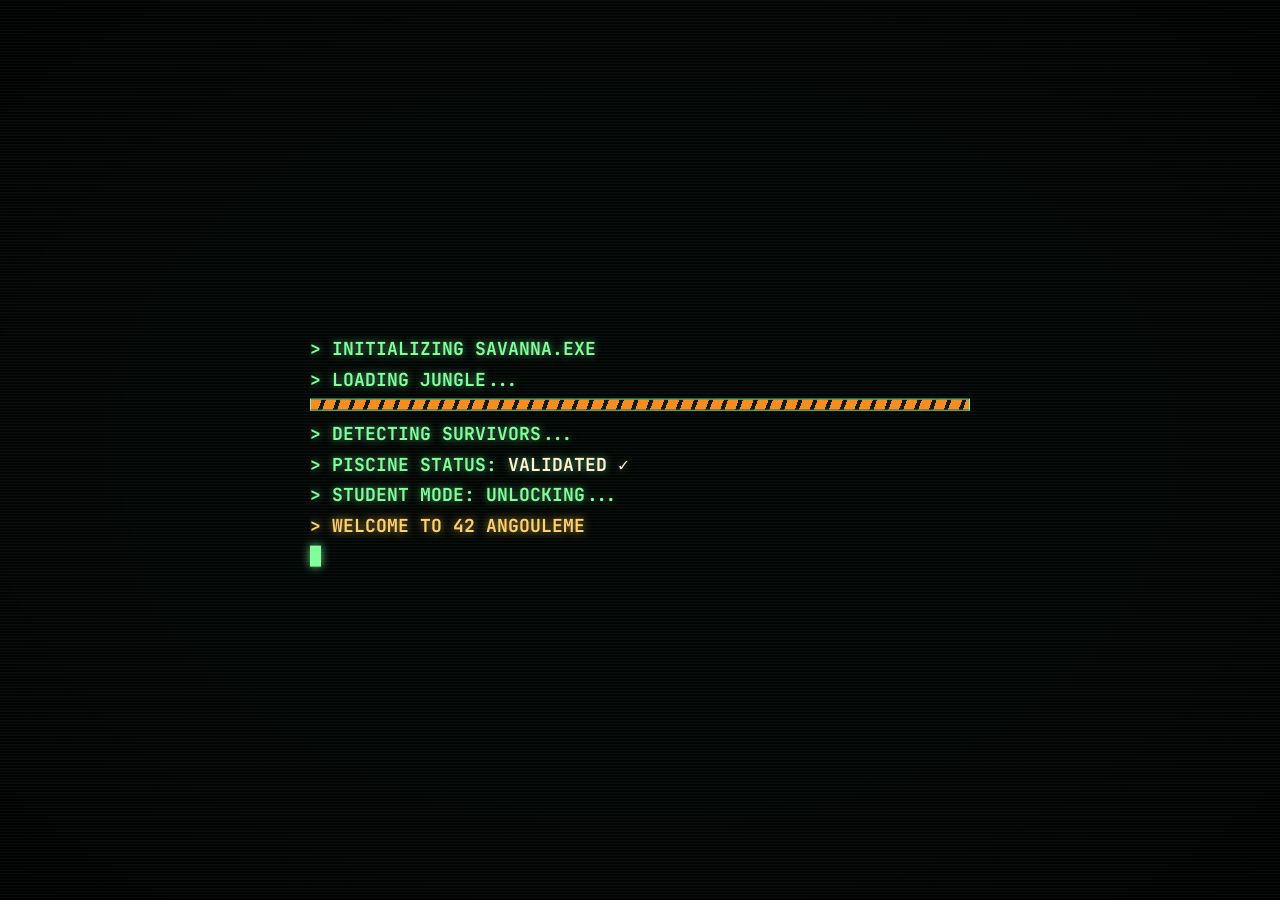
==== commit 7cce3323: "Update print statement from 'Hello' to 'Goodbye'" ====
--- a/index.html
+++ b/index.html
@@ -3,306 +3,573 @@
 <head>
 <meta charset="utf-8">
 <meta name="viewport" content="width=device-width, initial-scale=1">
-<title>24H EN SAVANE — L’épreuve des 24 heures · 42 Angoulême</title>
+<title>24H EN SAVANE — la rentrée des survivants de la Piscine · 42 Angoulême</title>
+<meta name="description" content="24H EN SAVANE : la première semaine de la rentrée des survivants de la Piscine d’août 2026 à 42 Angoulême. Dès le 19 octobre 2026.">
+<meta property="og:title" content="24H EN SAVANE — On devient enfin stud !">
+<meta property="og:description" content="La première semaine de la rentrée — 42 Angoulême, dès le 19 octobre 2026.">
+<meta property="og:type" content="website">
 <meta name="theme-color" content="#071C17">
 <link rel="icon" href="favicon.svg" type="image/svg+xml">
 <link rel="preconnect" href="https://fonts.googleapis.com">
 <link rel="preconnect" href="https://fonts.gstatic.com" crossorigin>
 <link href="https://fonts.googleapis.com/css2?family=Archivo:wdth,wght@62..125,400..900&amp;family=JetBrains+Mono:wght@400;700;800&amp;family=Luckiest+Guy&amp;display=swap" rel="stylesheet">
-<style>
-:root{--night:#071C17;--forest:#103D2B;--sun:#FF8617;--tiger:#F68B1E;--gold:#FFD166;--parch:#F4D49A;--ink:#111713;--term:#7DFF9B;--cream:#FFF1D2;--red:#FF6B5A;--u:min(1vw,1.7778vh);
---fd:'Luckiest Guy','Arial Black',Impact,sans-serif;--fb:'Archivo','Helvetica Neue',Arial,sans-serif;--fm:'JetBrains Mono',ui-monospace,Menlo,Consolas,monospace}
-*,*::before,*::after{box-sizing:border-box}
-[hidden]{display:none!important}
-html,body{margin:0;height:100%;background:#071C17;color:var(--cream);font-family:var(--fb);overflow:hidden;-webkit-font-smoothing:antialiased}
-button{font:inherit;color:inherit;cursor:pointer}
-:focus-visible{outline:3px solid var(--gold);outline-offset:3px}
-.app{position:fixed;inset:0;overflow:hidden;isolation:isolate}
-.app.hide-cursor,.app.hide-cursor *{cursor:none!important}
-.k15{stroke:#111713;stroke-width:1.5px;stroke-linejoin:round}
-.k2{stroke:#111713;stroke-width:2px;stroke-linejoin:round;stroke-linecap:round}
-.k3{stroke:#111713;stroke-width:3px;stroke-linejoin:round;stroke-linecap:round}
-.k4{stroke:#111713;stroke-width:4px;stroke-linejoin:round;stroke-linecap:round}
-.k5{stroke:#111713;stroke-width:5px;stroke-linejoin:round;stroke-linecap:round}
-.k6{stroke:#111713;stroke-width:6px;stroke-linejoin:round;stroke-linecap:round}
-.wh{stroke-width:2.2px;stroke-linecap:round;opacity:.85}
-
-/* ---------- décor ---------- */
-.bg-sky{position:absolute;inset:0;z-index:-6;background:radial-gradient(70% 62% at 50% 60%,#FFE3A0 0%,#FFB547 14%,#FF8617 30%,#C2410C 48%,#4A1E12 68%,#071C17 92%)}
-.bg-sky::after{content:"";position:absolute;inset:0;background:linear-gradient(180deg,rgba(7,28,23,.92) 0%,rgba(7,28,23,.4) 28%,rgba(7,28,23,.25) 55%,rgba(7,28,23,.9) 100%)}
-.bg-rays{position:absolute;left:50%;top:60%;width:260vmax;height:260vmax;margin:-130vmax 0 0 -130vmax;z-index:-5;pointer-events:none;mix-blend-mode:screen;background:repeating-conic-gradient(from 0deg,rgba(255,236,170,0) 0deg 7deg,rgba(255,236,170,.13) 9deg 12deg,rgba(255,236,170,0) 14deg 20deg);-webkit-mask:radial-gradient(circle,#000 0,rgba(0,0,0,.5) 14%,transparent 34%);mask:radial-gradient(circle,#000 0,rgba(0,0,0,.5) 14%,transparent 34%);animation:spin 140s linear infinite}
-.bg-far{position:absolute;left:-5%;width:110%;bottom:10vh;z-index:-4;opacity:.85}
-.bg-mid{position:absolute;left:-8%;width:116%;bottom:-8vh;z-index:-3}
-.bush{position:absolute;left:-4%;width:108%;bottom:-4vh;z-index:-2;opacity:.95}
-.dec{position:absolute;z-index:-1;pointer-events:none}
-.dec img{width:100%;height:auto;transform-origin:30% 90%;animation:sway 8s ease-in-out infinite}
-.d1{left:calc(var(--u)*-9);top:-4vh;width:calc(var(--u)*30)}.d1 img{rotate:10deg}
-.d2{right:calc(var(--u)*-10);top:-6vh;width:calc(var(--u)*30)}.d2 img{rotate:172deg;scale:1 -1;animation-delay:-3s}
-.d3{left:calc(var(--u)*-6);bottom:-12vh;width:calc(var(--u)*20)}.d3 img{rotate:22deg;animation-delay:-1s}
-.d4{right:calc(var(--u)*-5);bottom:-16vh;width:calc(var(--u)*13)}.d4 img{rotate:-28deg;animation-delay:-4s}
-.vn{position:absolute;top:-2vh;width:calc(var(--u)*4.2);height:58vh;object-fit:cover;object-position:top;z-index:-1;transform-origin:top center;animation:sway 7s ease-in-out infinite;pointer-events:none}
-.vn1{left:calc(var(--u)*1.2)}.vn2{left:calc(var(--u)*5);height:38vh;animation-delay:-2s}.vn3{right:calc(var(--u)*1.4);animation-delay:-3s}.vn4{right:calc(var(--u)*5.2);height:42vh;animation-delay:-1s}
-.ffs{position:absolute;inset:0;z-index:-1;pointer-events:none}
-.ff{position:absolute;width:6px;height:6px;border-radius:50%;background:#FFF3B0;box-shadow:0 0 10px 3px rgba(255,214,102,.75);animation:ffMove 11s ease-in-out infinite,ffBlink 3s ease-in-out infinite}
-.ff:nth-child(1){left:12%;top:70%}.ff:nth-child(2){left:28%;top:40%;animation-delay:-3s,-1s}.ff:nth-child(3){left:44%;top:82%;animation-delay:-6s,-2s}.ff:nth-child(4){left:61%;top:30%;animation-delay:-2s,-.5s}.ff:nth-child(5){left:77%;top:66%;animation-delay:-8s,-1.5s}.ff:nth-child(6){left:90%;top:45%;animation-delay:-5s,-2.4s}.ff:nth-child(7){left:35%;top:22%;animation-delay:-7s,-.8s}.ff:nth-child(8){left:70%;top:85%;animation-delay:-4s,-2s}.ff:nth-child(9){left:6%;top:35%;animation-delay:-9s,-1.2s}.ff:nth-child(10){left:52%;top:55%;animation-delay:-1s,-2.7s}
-
-/* ---------- en-tête ---------- */
-.top{position:absolute;left:0;right:0;top:0;height:9vh;z-index:6;display:flex;align-items:center;gap:calc(var(--u)*2);padding:0 calc(var(--u)*2.4);background:linear-gradient(180deg,rgba(7,28,23,.95),rgba(7,28,23,.6));border-bottom:1px solid rgba(255,209,102,.22)}
-.brand{display:flex;align-items:center;gap:calc(var(--u)*.8)}
-.brand svg{width:calc(var(--u)*3.4);height:calc(var(--u)*3.4)}
-.brand-t{font-family:var(--fd);font-size:calc(var(--u)*2);color:var(--gold);text-shadow:0 calc(var(--u)*.14) 0 #111713;white-space:nowrap}
-.top-mid{flex:1;text-align:center;font-family:var(--fm);font-weight:800;font-size:calc(var(--u)*1);letter-spacing:.3em;color:var(--term);text-transform:uppercase}
-.clock{font-family:var(--fm);font-weight:800;font-size:calc(var(--u)*1.6);color:var(--cream);padding:calc(var(--u)*.35) calc(var(--u)*.9);border:1px solid rgba(125,255,155,.45);border-radius:calc(var(--u)*.5);background:rgba(7,28,23,.6)}
-
-/* ---------- grille ---------- */
-.grid{position:absolute;left:0;right:0;top:9vh;bottom:7vh;z-index:4;display:grid;grid-template-columns:minmax(0,1.2fr) minmax(0,1.5fr) minmax(0,1fr);gap:calc(var(--u)*1.8);padding:2.4vh calc(var(--u)*2.2)}
-.col{min-height:0;display:flex;flex-direction:column}
-.panel{flex:1;min-height:0;display:flex;flex-direction:column;border-radius:calc(var(--u)*1.2);overflow:hidden;background:rgba(7,22,16,.8);border:2px solid rgba(255,209,102,.32);box-shadow:0 0 0 1px #111713,0 2vh 4vh rgba(0,0,0,.45)}
-.panel-h{display:flex;align-items:center;justify-content:space-between;gap:calc(var(--u)*1);padding:1.3vh calc(var(--u)*1.2);border-bottom:3px solid #111713;background:url(wood.svg) center/600px,linear-gradient(180deg,#9A6A35,#6B4423);background-blend-mode:multiply,normal}
-.panel-h h2{margin:0;font-family:var(--fd);font-weight:400;font-size:calc(var(--u)*2);line-height:1;color:#2A160A;text-transform:uppercase;text-shadow:0 calc(var(--u)*.12) 0 rgba(255,225,180,.42),0 calc(var(--u)*-.06) 0 rgba(0,0,0,.55)}
-.cnt{font-family:var(--fm);font-weight:800;font-size:calc(var(--u)*1.6);color:var(--cream);background:#111713;border-radius:calc(var(--u)*.5);padding:calc(var(--u)*.25) calc(var(--u)*.7)}
-.dead-h{background:url(wood.svg) center/600px,linear-gradient(180deg,#6A3A2A,#3E1E16)}
-.dead-h h2{color:#F4D0C0;text-shadow:0 calc(var(--u)*.12) 0 rgba(0,0,0,.6)}
-.list{flex:1;min-height:0;overflow:auto;margin:0;padding:1.2vh calc(var(--u)*.8);list-style:none;display:grid;grid-template-columns:repeat(2,minmax(0,1fr));gap:1vh calc(var(--u)*.6);align-content:start;scrollbar-width:thin;scrollbar-color:rgba(255,209,102,.4) transparent}
-.list-dead{grid-template-columns:minmax(0,1fr)}
-.empty{grid-column:1/-1;padding:3vh calc(var(--u)*1);text-align:center;font-family:var(--fm);font-weight:700;font-size:calc(var(--u)*.95);letter-spacing:.1em;color:#BFD3C3;text-transform:uppercase}
-.pli{position:relative}
-.p{position:relative;display:flex;align-items:center;gap:calc(var(--u)*.7);width:100%;margin:0;padding:.9vh calc(var(--u)*.7);border-radius:calc(var(--u)*.8);border:2px solid rgba(246,139,30,.55);background:radial-gradient(120% 120% at 0% 0%,#215E39,#0F3021);text-align:left;transition:transform .2s,border-color .2s,box-shadow .2s}
-.p:hover{transform:translateY(-2px);border-color:var(--tiger);box-shadow:0 0 calc(var(--u)*1.4) rgba(246,139,30,.45)}
-.p img{width:calc(var(--u)*3.4);height:calc(var(--u)*3.4);flex:none;border-radius:50%}
-.p .tx{min-width:0}
-.p .nm{display:block;font-family:var(--fd);font-size:calc(var(--u)*1.4);line-height:1.05;color:var(--cream);text-shadow:0 calc(var(--u)*.1) 0 #111713;white-space:nowrap;overflow:hidden;text-overflow:ellipsis}
-.p .st{display:block;margin-top:.4vh;font-family:var(--fm);font-weight:800;font-size:calc(var(--u)*.7);letter-spacing:.12em;color:var(--term);text-transform:uppercase}
-.p .st i{display:inline-block;width:calc(var(--u)*.5);height:calc(var(--u)*.5);margin-right:calc(var(--u)*.35);border-radius:50%;background:var(--term);box-shadow:0 0 calc(var(--u)*.6) var(--term);animation:pulse 1.6s ease-in-out infinite}
-.p-add{justify-content:center;border-style:dashed;background:rgba(17,23,19,.5);font-family:var(--fm);font-weight:800;font-size:calc(var(--u)*.95);letter-spacing:.08em;color:var(--parch);text-transform:uppercase;min-height:calc(var(--u)*5.6)}
-.rm{position:absolute;right:calc(var(--u)*-.4);top:-.6vh;width:28px;height:28px;display:grid;place-items:center;padding:0;border-radius:50%;border:2px solid #111713;background:#FF6B5A;color:#111713;font-weight:900;font-size:16px;line-height:1}
-.app:not(.idle) .rm{display:none}
-.rm,.p-add{transition:opacity .4s}
-.app.hide-ui .rm,.app.hide-ui .p-add{opacity:0;pointer-events:none}
-.pnew{animation:pIn .6s cubic-bezier(.2,1.4,.4,1)}
-.d{display:grid;grid-template-columns:auto minmax(0,1fr) auto;align-items:center;gap:calc(var(--u)*.8);padding:.9vh calc(var(--u)*.9);border-radius:calc(var(--u)*.8);background:rgba(48,12,10,.6);border:1px solid rgba(255,107,90,.4)}
-.d.dnew{animation:dIn .8s cubic-bezier(.2,1.2,.3,1)}
-.d img{width:calc(var(--u)*2.8);height:calc(var(--u)*2.8);border-radius:50%;filter:grayscale(1) brightness(.65)}
-.d .nm{display:block;font-family:var(--fd);font-size:calc(var(--u)*1.35);line-height:1.05;color:#E8D5C0;text-decoration:line-through;text-decoration-color:var(--red);text-decoration-thickness:calc(var(--u)*.16);white-space:nowrap;overflow:hidden;text-overflow:ellipsis}
-.d .why{display:block;margin-top:.35vh;font-size:calc(var(--u)*.9);font-weight:700;color:#FFB3A8}
-.d .at{font-family:var(--fm);font-weight:800;font-size:calc(var(--u)*.95);color:var(--parch);text-align:right;white-space:nowrap}
-.d .at small{display:block;font-size:calc(var(--u)*.65);letter-spacing:.14em;color:#BFA89A}
-.undo{margin-left:calc(var(--u)*.4);width:30px;height:30px;padding:0;border-radius:8px;border:1px solid rgba(244,212,154,.4);background:transparent;color:var(--parch);font-size:15px;opacity:.55}
-.undo:hover{opacity:1}
-.app.hide-ui .undo{opacity:0}
-
-/* ---------- centre ---------- */
-.center{display:flex;flex-direction:column;align-items:center;justify-content:center;gap:1.8vh;text-align:center;min-height:0}
-.title{position:relative;margin:0;font-family:var(--fd);font-weight:400;font-size:calc(var(--u)*4.8);line-height:.92;text-transform:uppercase;letter-spacing:.015em;display:flex;flex-wrap:wrap;justify-content:center;column-gap:.26em;transform:rotate(-1.5deg)}
-.title>span{position:relative;display:inline-block;white-space:nowrap;padding:0 .05em;color:#111713;-webkit-text-stroke:.1em #111713;text-shadow:0 .05em 0 #111713,0 .1em 0 #4A1D06,0 .15em .12em rgba(0,0,0,.55),0 0 .6em rgba(255,170,60,.55)}
-.title>span::after{content:attr(data-text);position:absolute;inset:0;padding:0 .05em;white-space:nowrap;text-shadow:none;background:repeating-linear-gradient(103deg,transparent 0 .58em,rgba(17,23,19,.92) .58em .66em,transparent .66em 1.02em,rgba(17,23,19,.85) 1.02em 1.07em,transparent 1.07em 1.55em),linear-gradient(180deg,#FFE9A6 0%,#FFC247 30%,#FF8617 64%,#C9480C 100%);-webkit-background-clip:text;background-clip:text;color:transparent;-webkit-text-fill-color:transparent;-webkit-text-stroke:.022em #111713}
-.ribbon{margin:0;padding:.7vh calc(var(--u)*2) .6vh;font-family:var(--fb);font-stretch:68%;font-weight:800;font-size:calc(var(--u)*1.15);letter-spacing:.04em;text-transform:uppercase;color:var(--cream);background:#111713;white-space:nowrap;clip-path:polygon(0 0,100% 0,97% 50%,100% 100%,0 100%,3% 50%)}
-.stage{position:relative;width:100%;margin-top:calc(var(--u)*5.6)}
-.c-tiger{position:absolute;left:50%;top:calc(var(--u)*-8.6);width:calc(var(--u)*12);margin-left:calc(var(--u)*-6);z-index:2;filter:drop-shadow(0 calc(var(--u)*1) calc(var(--u)*1) rgba(0,0,0,.45))}
-.slab-w{position:relative;z-index:1;filter:drop-shadow(0 3vh 3vh rgba(0,0,0,.6))}
-.slab{position:relative;padding:3.4vh calc(var(--u)*1.4) 2.2vh;clip-path:polygon(3% 0,97% 0,100% 9%,100% 91%,97% 100%,3% 100%,0 91%,0 9%);background:url(stone.svg) center/420px,radial-gradient(90% 70% at 50% 30%,#A3B09C,#76846F 70%,#5E6B58);background-blend-mode:multiply,normal}
-.slab::after{content:"";position:absolute;inset:0;pointer-events:none;background:radial-gradient(30% 22% at 6% 4%,rgba(57,120,75,.55),transparent 70%),radial-gradient(24% 20% at 96% 96%,rgba(57,120,75,.5),transparent 70%)}
-.t-lab{position:relative;z-index:1;font-family:var(--fb);font-stretch:68%;font-weight:900;font-size:calc(var(--u)*1.1);letter-spacing:.32em;color:#111713;text-transform:uppercase;text-shadow:0 1px 0 rgba(255,255,255,.3)}
-.screen{position:relative;z-index:1;margin-top:1.2vh;padding:1.4vh calc(var(--u)*.8);border-radius:calc(var(--u)*1);background:linear-gradient(180deg,#050D09,#0D1C14);border:3px solid #111713;box-shadow:inset 0 0 0 2px rgba(255,209,102,.2),inset 0 0 calc(var(--u)*3) rgba(255,209,102,.14);overflow:hidden}
-.screen::after{content:"";position:absolute;inset:0;pointer-events:none;background:repeating-linear-gradient(180deg,rgba(255,255,255,.035) 0 1px,transparent 1px 3px)}
-.timer{font-family:var(--fm);font-weight:800;font-size:calc(var(--u)*6.3);line-height:1;letter-spacing:-.02em;color:#FFD166;text-shadow:0 0 calc(var(--u)*1.2) rgba(255,209,102,.7),0 0 calc(var(--u)*3) rgba(255,134,23,.5);font-variant-numeric:tabular-nums;white-space:nowrap}
-.timer .sep{display:inline-block;animation:colon 1s steps(1) infinite}
-.app.idle .timer .sep{animation:none}
-.app.urgent .timer{color:#FF9A6A;text-shadow:0 0 calc(var(--u)*1.2) rgba(255,107,90,.8),0 0 calc(var(--u)*3) rgba(255,60,30,.5);animation:urg 1s ease-in-out infinite}
-.bar{position:relative;z-index:1;margin:2.2vh calc(var(--u)*.6) 0;height:1.6vh;border-radius:1vh;background:rgba(17,23,19,.6);border:2px solid #111713}
-.bar-fill{position:absolute;left:0;top:0;bottom:0;width:0;border-radius:1vh;background:repeating-linear-gradient(110deg,#F68B1E 0 calc(var(--u)*1.2),#111713 calc(var(--u)*1.2) calc(var(--u)*1.6));box-shadow:0 0 calc(var(--u)*1) rgba(246,139,30,.6);transition:width .4s linear}
-.bar-tg{position:absolute;top:50%;left:0;width:calc(var(--u)*3.4);height:calc(var(--u)*3.4);margin:calc(var(--u)*-1.7) 0 0 calc(var(--u)*-1.7);transition:left .4s linear;filter:drop-shadow(0 calc(var(--u)*.3) calc(var(--u)*.3) rgba(0,0,0,.5))}
-.t-foot{position:relative;z-index:1;display:flex;justify-content:space-between;gap:calc(var(--u)*1);margin-top:2.2vh;font-family:var(--fm);font-weight:800;font-size:calc(var(--u)*.85);letter-spacing:.1em;color:#111713;text-transform:uppercase}
-.stats{display:flex;justify-content:center;gap:calc(var(--u)*1.2)}
-.stat{min-width:calc(var(--u)*9.5);padding:1vh calc(var(--u)*1.2);border-radius:calc(var(--u)*.8);background:rgba(7,22,16,.85);border:1px solid rgba(125,255,155,.4)}
-.stat b{display:block;font-family:var(--fd);font-weight:400;font-size:calc(var(--u)*2.3);white-space:nowrap;line-height:1;color:var(--cream)}
-.stat span{font-family:var(--fm);font-weight:800;font-size:calc(var(--u)*.72);letter-spacing:.16em;color:var(--term);text-transform:uppercase}
-.go{position:relative;display:inline-flex;align-items:center;justify-content:center;gap:calc(var(--u)*1);min-height:58px;padding:1.8vh calc(var(--u)*3) 1.5vh;border:3px solid #111713;border-radius:18px 26px 16px 28px/24px 16px 26px 18px;background:linear-gradient(180deg,#FFC65C 0%,#F68B1E 55%,#C9561A 100%);color:#111713;font-family:var(--fd);font-size:calc(var(--u)*2.2);letter-spacing:.04em;text-transform:uppercase;box-shadow:inset 0 2px 0 rgba(255,255,255,.5),inset 0 -4px 0 rgba(0,0,0,.25),0 calc(var(--u)*.5) 0 #4A230B,0 0 calc(var(--u)*3) rgba(255,134,23,.6);animation:goPulse 2s ease-in-out infinite}
-.go:hover{filter:brightness(1.08)}
-.go-hint{margin:0;font-family:var(--fm);font-weight:700;font-size:calc(var(--u)*.85);letter-spacing:.16em;color:var(--parch);text-transform:uppercase}
-.app:not(.idle) .idle-only{display:none!important}
-.app.idle .run-only{display:none!important}
-
-/* ---------- bandeau défilant ---------- */
-.ticker{position:absolute;left:0;right:0;bottom:0;height:7vh;z-index:6;display:flex;align-items:center;overflow:hidden;background:#0B1510;border-top:2px solid rgba(255,209,102,.3)}
-.tk-lab{flex:none;height:100%;display:flex;align-items:center;padding:0 calc(var(--u)*1.4);background:#F68B1E;color:#111713;font-family:var(--fd);font-size:calc(var(--u)*1.4);white-space:nowrap}
-.tk-win{flex:1;overflow:hidden}
-.tk-track{display:flex;width:max-content;animation:tick 70s linear infinite}
-.tk-track span{padding:0 calc(var(--u)*2.4);font-family:var(--fm);font-weight:800;font-size:calc(var(--u)*1.2);color:#7DFF9B;white-space:nowrap}
-.tk-track span::before{content:"◆";margin-right:calc(var(--u)*2.4);color:#F68B1E}
-
-/* ---------- contrôles organisateur ---------- */
-.ctrl{position:absolute;right:calc(var(--u)*1.4);bottom:8.4vh;z-index:70;display:flex;flex-wrap:wrap;justify-content:flex-end;gap:8px;max-width:calc(var(--u)*70);padding:10px;border-radius:14px;background:rgba(5,14,11,.92);border:1px solid rgba(255,209,102,.38);box-shadow:0 10px 30px rgba(0,0,0,.5);transition:opacity .4s,transform .4s}
-.app.hide-ui .ctrl{opacity:0;transform:translateY(12px);pointer-events:none}
-.cb{display:inline-flex;align-items:center;gap:6px;min-height:44px;padding:8px 14px;border-radius:10px;border:1px solid rgba(255,209,102,.42);background:rgba(17,23,19,.75);font-family:var(--fm);font-weight:800;font-size:13px;letter-spacing:.05em;color:var(--cream);text-transform:uppercase}
-.cb:hover{background:rgba(255,209,102,.16)}
-.cb[aria-pressed="true"]{border-color:var(--term);color:var(--term)}
-.cb.danger{border-color:rgba(255,107,90,.65);color:#FFB3A8}
-
-/* ---------- overlays ---------- */
-.ov{position:absolute;inset:0;z-index:40;display:flex;flex-direction:column;align-items:center;justify-content:center;text-align:center}
-.ov-count{z-index:50;background:radial-gradient(circle,rgba(7,28,23,.6),rgba(3,10,8,.94) 70%)}
-.cnum{font-family:var(--fd);font-size:44vh;line-height:1;color:var(--cream);-webkit-text-stroke:.05em #111713;paint-order:stroke fill;text-shadow:0 .06em 0 #111713,0 0 .3em rgba(255,209,102,.6);animation:cIn .9s cubic-bezier(.2,1.6,.3,1) both}
-.cnum.c2{color:var(--gold)}.cnum.c1{color:var(--tiger)}
-.cnum.cgo{font-size:23vh;color:var(--gold);animation:goIn 1.3s cubic-bezier(.2,1.5,.3,1) both}
-.ov-final{z-index:35;pointer-events:none}
-.fnum{font-family:var(--fd);font-size:56vh;line-height:1;color:rgba(255,154,106,.92);-webkit-text-stroke:.04em #111713;paint-order:stroke fill;text-shadow:0 .05em 0 #111713,0 0 .4em rgba(255,80,40,.7);animation:fIn .95s ease-out both}
-.ov-msg{z-index:38;pointer-events:none;inset:auto 0 auto 0;top:36vh;padding:4vh 0}
-.ov-msg.show{animation:mIn 4s ease both}
-.ov-msg.red{background:linear-gradient(90deg,transparent,rgba(70,10,8,.9) 18%,rgba(70,10,8,.9) 82%,transparent)}
-.ov-msg.gold{background:linear-gradient(90deg,transparent,rgba(17,23,19,.9) 18%,rgba(17,23,19,.9) 82%,transparent)}
-.m-big{font-family:var(--fd);font-size:calc(var(--u)*6);line-height:1;color:var(--cream);text-shadow:0 calc(var(--u)*.4) 0 #111713,0 0 calc(var(--u)*2) rgba(255,107,90,.5)}
-.ov-msg.gold .m-big{color:var(--gold);text-shadow:0 calc(var(--u)*.4) 0 #111713,0 0 calc(var(--u)*2) rgba(255,209,102,.6)}
-.m-small{margin-top:1.4vh;font-family:var(--fm);font-weight:800;font-size:calc(var(--u)*1.6);letter-spacing:.2em;color:#FFB3A8;text-transform:uppercase}
-.ov-msg.gold .m-small{color:var(--term)}
-.skull{width:calc(var(--u)*5);height:calc(var(--u)*5);margin-bottom:1vh}
-.pk-back{position:absolute;inset:0;z-index:80;width:100%;height:100%;margin:0;padding:0;border:0;background:rgba(3,10,8,.78)}
-.pk{position:absolute;z-index:81;left:50%;top:50%;width:min(680px,calc(var(--u)*92));transform:translate(-50%,-50%);padding:28px 28px 24px;border-radius:22px;background:radial-gradient(120% 80% at 30% 0%,#215E39,#0B2419 70%);border:3px solid #F68B1E;box-shadow:0 0 0 2px #111713,0 0 70px rgba(246,139,30,.45);animation:pkIn .45s cubic-bezier(.2,1.25,.3,1) both}
-.pk-k{margin:0;font-family:var(--fm);font-weight:800;font-size:13px;letter-spacing:.18em;color:var(--term);text-transform:uppercase}
-.pk h3{margin:6px 0 0;font-family:var(--fd);font-weight:400;font-size:44px;line-height:1;color:var(--cream);text-shadow:0 3px 0 #111713}
-.reasons{display:grid;grid-template-columns:repeat(2,minmax(0,1fr));gap:10px;margin-top:20px}
-.rs{min-height:56px;padding:12px 16px;border-radius:12px;border:2px solid rgba(255,107,90,.55);background:rgba(48,12,10,.65);font-weight:800;font-size:18px;color:var(--cream);text-align:left}
-.rs:hover,.rs:focus-visible{background:rgba(255,107,90,.25)}
-.pk-row{display:flex;gap:10px;margin-top:14px}
-.pk input{flex:1;min-width:0;min-height:52px;padding:10px 14px;border-radius:12px;border:2px solid rgba(255,209,102,.45);background:rgba(5,14,11,.8);color:var(--cream);font:inherit;font-size:18px}
-.pk input:focus{outline:none;border-color:var(--gold)}
-.pk-ok{min-height:52px;padding:10px 18px;border-radius:12px;border:2px solid #111713;background:linear-gradient(180deg,#FFC65C,#F68B1E);color:#111713;font-family:var(--fd);font-size:20px}
-.pk-x{position:absolute;right:14px;top:14px;width:44px;height:44px;padding:0;border-radius:10px;border:1px solid rgba(255,209,102,.4);background:rgba(17,23,19,.6);color:var(--gold);font-size:22px}
-.ov-end{z-index:42;justify-content:flex-start;gap:1.4vh;padding:4vh calc(var(--u)*4);overflow:hidden;background:radial-gradient(circle at 50% 30%,rgba(255,170,60,.97) 0%,rgba(176,70,16,.97) 30%,rgba(40,18,6,.98) 60%,rgba(7,28,23,.99) 88%)}
-.end-tiger{width:calc(var(--u)*13);flex:none;filter:drop-shadow(0 calc(var(--u)*1) calc(var(--u)*1) rgba(0,0,0,.5));animation:tgIn 1s cubic-bezier(.2,1.5,.4,1) both}
-.ov-end .tg-mouth{animation:endRoarM 2.6s ease-in-out infinite}
-.ov-end .tg-lowf{animation:endRoarJ 2.6s ease-in-out infinite}
-.grr{margin:-1vh 0 0;font-family:var(--fd);font-size:calc(var(--u)*11);line-height:.9;color:var(--gold);-webkit-text-stroke:.04em #111713;paint-order:stroke fill;text-shadow:0 .06em 0 #111713,0 0 .4em rgba(255,209,102,.75);animation:grr 1.6s cubic-bezier(.2,1.5,.3,1) both,grrShake .1s linear .3s 18}
-.end-k{margin:0;font-family:var(--fm);font-weight:800;font-size:calc(var(--u)*1.3);letter-spacing:.24em;color:var(--cream);text-transform:uppercase;animation:fadeUp .6s ease 1s both}
-.end-title{margin:1.4vh 0 0;font-family:var(--fd);font-weight:400;font-size:calc(var(--u)*3.6);line-height:1;color:var(--cream);text-transform:uppercase;text-shadow:0 calc(var(--u)*.25) 0 #111713;animation:fadeUp .6s ease 1.6s both}
-.end-panel{width:min(1500px,calc(var(--u)*92));padding:2.4vh calc(var(--u)*2) 2.8vh;border:4px solid #111713;border-radius:12px 18px 10px 18px;background:url(wood.svg) center/620px,linear-gradient(180deg,#9A6A35,#5E3A1A);background-blend-mode:multiply,normal;box-shadow:inset 0 3px 0 rgba(255,255,255,.2),inset 0 -6px 0 rgba(0,0,0,.35),0 2vh 5vh rgba(0,0,0,.6);animation:fadeUp .6s ease 1.9s both}
-.end-names{list-style:none;margin:0;padding:0;display:flex;flex-wrap:wrap;justify-content:center;gap:1.4vh calc(var(--u)*2.4)}
-.end-names li{display:flex;align-items:center;gap:calc(var(--u)*.7);font-family:var(--fd);font-size:calc(var(--u)*2.7);line-height:1.1;color:#2A160A;text-shadow:0 calc(var(--u)*.12) 0 rgba(255,225,180,.45),0 calc(var(--u)*-.06) 0 rgba(0,0,0,.5);animation:nameIn .6s cubic-bezier(.2,1.5,.4,1) both}
-.end-names img{width:calc(var(--u)*3);height:calc(var(--u)*3);border-radius:50%}
-.end-none{font-family:var(--fd);font-size:calc(var(--u)*2.6);color:#2A160A}
-.end-fallen{max-width:calc(var(--u)*85);margin:1.6vh 0 0;font-size:calc(var(--u)*1.05);line-height:1.5;color:#F4D0C0;animation:fadeUp .6s ease 2.6s both}
-.end-fallen b{color:var(--cream)}
-.cf{position:absolute;inset:0;z-index:60;pointer-events:none}
-.app.shake{animation:screenShake .55s ease-in-out}
-.c-tiger .tg-mouth{transform-origin:200px 289px;transform:scaleY(.35)}
-.c-tiger .tg-lowf{transform:translateY(-40px)}
-.app.roar .c-tiger .tg-mouth{animation:roarM 1.4s ease-in-out}
-.app.roar .c-tiger .tg-lowf{animation:roarJ 1.4s ease-in-out}
-.ov-end .tg-mouth{transform-origin:200px 289px}
-.tg-eye{transform-box:fill-box;transform-origin:center;animation:blinkEye 9s ease-in-out infinite}
-
-/* ---------- keyframes ---------- */
-@keyframes spin{to{transform:rotate(360deg)}}
-@keyframes sway{0%,100%{transform:rotate(-2.5deg)}50%{transform:rotate(3deg)}}
-@keyframes ffMove{0%,100%{transform:translate(0,0)}25%{transform:translate(34px,-40px)}50%{transform:translate(-18px,-86px)}75%{transform:translate(-44px,-30px)}}
-@keyframes ffBlink{0%,100%{opacity:.12}50%{opacity:1}}
-@keyframes pulse{0%,100%{opacity:1;transform:scale(1)}50%{opacity:.4;transform:scale(.7)}}
-@keyframes colon{50%{opacity:.25}}
-@keyframes urg{0%,100%{transform:scale(1)}50%{transform:scale(1.025)}}
-@keyframes goPulse{0%,100%{box-shadow:inset 0 2px 0 rgba(255,255,255,.5),inset 0 -4px 0 rgba(0,0,0,.25),0 calc(var(--u)*.5) 0 #4A230B,0 0 calc(var(--u)*2) rgba(255,134,23,.45)}50%{box-shadow:inset 0 2px 0 rgba(255,255,255,.5),inset 0 -4px 0 rgba(0,0,0,.25),0 calc(var(--u)*.5) 0 #4A230B,0 0 calc(var(--u)*5) rgba(255,134,23,.85)}}
-@keyframes tick{to{transform:translateX(-50%)}}
-@keyframes cIn{0%{transform:scale(2.6);opacity:0;filter:blur(12px)}40%{transform:scale(.9);opacity:1;filter:none}60%{transform:scale(1.06)}100%{transform:scale(1)}}
-@keyframes goIn{0%{transform:scale(.2) rotate(-12deg);opacity:0}35%{transform:scale(1.25) rotate(4deg);opacity:1}55%{transform:scale(.96) rotate(-2deg)}100%{transform:scale(1.04) rotate(0)}}
-@keyframes fIn{0%{transform:scale(1.6);opacity:0}25%{transform:scale(1);opacity:1}100%{transform:scale(.9);opacity:.15}}
-@keyframes mIn{0%{opacity:0;transform:scaleY(.15)}10%{opacity:1;transform:none}85%{opacity:1;transform:none}100%{opacity:0;transform:scaleY(.8)}}
-@keyframes pkIn{from{opacity:0;transform:translate(-50%,-44%) scale(.9)}to{opacity:1;transform:translate(-50%,-50%)}}
-@keyframes pIn{from{opacity:0;transform:scale(.6)}to{opacity:1;transform:none}}
-@keyframes dIn{0%{opacity:0;transform:translateX(40px) scale(.9);background:rgba(255,107,90,.6)}60%{opacity:1;transform:none}100%{background:rgba(48,12,10,.6)}}
-@keyframes screenShake{0%,100%{transform:translate(0,0)}15%{transform:translate(-10px,4px) rotate(-.4deg)}30%{transform:translate(9px,-5px) rotate(.4deg)}45%{transform:translate(-7px,3px)}60%{transform:translate(6px,-2px)}75%{transform:translate(-3px,1px)}}
-@keyframes roarM{0%{transform:scaleY(.35)}15%,75%{transform:scaleY(1.08)}100%{transform:scaleY(.35)}}
-@keyframes roarJ{0%{transform:translateY(-40px)}15%,75%{transform:translateY(3px)}100%{transform:translateY(-40px)}}
-@keyframes endRoarM{0%,100%{transform:scaleY(.5)}20%,70%{transform:scaleY(1.1)}}
-@keyframes endRoarJ{0%,100%{transform:translateY(-30px)}20%,70%{transform:translateY(4px)}}
-@keyframes blinkEye{0%,95%,100%{transform:scaleY(1)}96.5%{transform:scaleY(.08)}}
-@keyframes tgIn{from{transform:scale(.2) translateY(10vh);opacity:0}to{transform:none;opacity:1}}
-@keyframes grr{0%{transform:scale(3);opacity:0;filter:blur(14px)}40%{transform:scale(.92);opacity:1;filter:none}60%{transform:scale(1.06)}100%{transform:scale(1)}}
-@keyframes grrShake{0%{translate:0 0}25%{translate:-6px 3px}50%{translate:5px -4px}75%{translate:-4px -2px}100%{translate:0 0}}
-@keyframes fadeUp{from{opacity:0;transform:translateY(3vh)}to{opacity:1;transform:none}}
-@keyframes nameIn{from{opacity:0;transform:scale(.4) rotate(-8deg)}to{opacity:1;transform:none}}
-@media (prefers-reduced-motion:reduce){*,*::before,*::after{animation-duration:.01ms!important;animation-iteration-count:1!important;transition-duration:.01ms!important}}
-</style>
+<link rel="stylesheet" href="style.css">
 </head>
 <body>
-<div class="app idle" id="app">
-
-<!-- décor -->
-<div class="bg-sky" aria-hidden="true"></div>
-<div class="bg-rays" aria-hidden="true"></div>
-<img class="bg-far" src="canopy-far.svg" alt="" aria-hidden="true">
-<img class="bg-mid" src="canopy-mid.svg" alt="" aria-hidden="true">
-<img class="bush" src="bush-front.svg" alt="" aria-hidden="true">
-<div class="dec d1" aria-hidden="true"><img src="palm.svg" alt=""></div>
-<div class="dec d2" aria-hidden="true"><img src="palm.svg" alt=""></div>
-<div class="dec d3" aria-hidden="true"><img src="monstera.svg" alt=""></div>
-<div class="dec d4" aria-hidden="true"><img src="banana.svg" alt=""></div>
-<img class="vn vn1" src="vine.svg" alt="" aria-hidden="true">
-<img class="vn vn2" src="vine.svg" alt="" aria-hidden="true">
-<img class="vn vn3" src="vine.svg" alt="" aria-hidden="true">
-<img class="vn vn4" src="vine.svg" alt="" aria-hidden="true">
-<div class="ffs" aria-hidden="true"><i class="ff"></i><i class="ff"></i><i class="ff"></i><i class="ff"></i><i class="ff"></i><i class="ff"></i><i class="ff"></i><i class="ff"></i><i class="ff"></i><i class="ff"></i></div>
-
-<!-- en-tête -->
-<header class="top">
-<div class="brand">
+<div class="sv" id="sv">
+<a class="skip" href="#main">Aller au contenu</a>
+
+<!-- ============ NAVIGATION HUD ============ -->
+<header class="nav">
+<div class="nav-in">
+<a class="logo" href="#accueil" aria-label="24H EN SAVANE — retour à l’accueil">
 <svg viewBox="0 0 64 64" aria-hidden="true">
-<path class="k3" fill="#F68B1E" d="M12 22L9 6L25 13Z"></path><path class="k3" fill="#F68B1E" d="M52 22L55 6L39 13Z"></path>
+<path class="k3" fill="#F68B1E" d="M12 22L9 6L25 13Z"></path>
+<path class="k3" fill="#F68B1E" d="M52 22L55 6L39 13Z"></path>
 <path class="k3" fill="#F68B1E" d="M32 9C48 9 58 19 58 33C58 45 54 51 46 56C40 59 36 61 32 61C28 61 24 59 18 56C10 51 6 45 6 33C6 19 16 9 32 9Z"></path>
 <path fill="#FFF1D2" d="M32 35C40 35 47 39 48 47C48 54 40 58 32 58C24 58 16 54 16 47C17 39 24 35 32 35Z"></path>
 <path fill="#111713" d="M32 10L29 17L32 15L35 17Z M14 23L22 26L14 28Z M50 23L42 26L50 28Z M8 35L16 36L9 39Z M56 35L48 36L55 39Z"></path>
-<path class="k15" fill="#FFD166" d="M17 29C20 25 25 25 28 29C25 32 20 32 17 29Z M47 29C44 25 39 25 36 29C39 32 44 32 47 29Z"></path><circle fill="#111713" cx="23" cy="29" r="1.9"></circle><circle fill="#111713" cx="41" cy="29" r="1.9"></circle>
+<g class="e-n"><path class="k15" fill="#FFD166" d="M17 29C20 25 25 25 28 29C25 32 20 32 17 29Z M47 29C44 25 39 25 36 29C39 32 44 32 47 29Z"></path><circle fill="#111713" cx="23" cy="29" r="1.9"></circle><circle fill="#111713" cx="41" cy="29" r="1.9"></circle></g>
+<g class="e-h"><path class="k3" fill="none" d="M18 30Q22.5 25 27 30M37 30Q41.5 25 46 30"></path><path class="k15" fill="#5A1218" d="M24 47C27 54 37 54 40 47Z"></path></g>
 <path fill="#3B1F1A" d="M28 40L36 40L32 44Z"></path>
 <path class="k2" fill="none" d="M32 44L32 47M32 47C30 50 27 50 25 48M32 47C34 50 37 50 39 48"></path>
 </svg>
-<span class="brand-t">24H EN SAVANE</span>
-</div>
-<div class="top-mid">L’épreuve des 24 heures · 42 Angoulême</div>
-<div class="clock" id="clock" aria-label="Heure actuelle">--:--</div>
+<span class="logo-t">24H EN SAVANE</span>
+</a>
+<nav class="nav-links" aria-label="Navigation principale">
+<a href="#accueil"><span class="n">01</span>Accueil</a>
+<a href="#compte"><span class="n">02</span>Compte à rebours</a>
+<a href="#equipage"><span class="n">03</span>L’équipage</a>
+<a href="#missions"><span class="n">04</span>Missions</a>
+<a href="#piscine"><span class="n">05</span>La Piscine</a>
+</nav>
+<div class="nav-tools">
+<span class="hud-t" id="hud" aria-hidden="true">T-00J 00:00:00</span>
+<button class="ic menu-btn" type="button" data-act="toggleMenu" aria-expanded="false" aria-controls="mmenu" aria-label="Ouvrir le menu">
+<svg viewBox="0 0 24 24" fill="none" stroke="currentColor" aria-hidden="true" style="stroke-width: 2.2px; stroke-linecap: round"><path d="M4 7h16"></path><path d="M4 12h12"></path><path d="M4 17h16"></path></svg>
+</button>
+</div>
+</div>
 </header>
 
-<!-- grille -->
-<main class="grid">
-<section class="col" aria-labelledby="alive-h">
-<div class="panel">
-<div class="panel-h"><h2 id="alive-h">En vie</h2><span class="cnt" id="n-alive">0</span></div>
-<ul class="list" id="alive"></ul>
-</div>
-</section>
-
-<section class="col center" aria-label="Chrono">
-<h1 class="title" aria-label="24H EN SAVANE"><span data-text="24H EN" aria-hidden="true">24H EN</span><span data-text="SAVANE" aria-hidden="true">SAVANE</span></h1>
-<p class="ribbon">L’épreuve des survivants — on ne lâche rien</p>
+<main id="main">
+<!-- ============ HERO ============ -->
+<section id="accueil" class="hero" aria-labelledby="h-title">
+<div class="h-sky" aria-hidden="true"></div>
+<div class="h-sun" aria-hidden="true"></div>
+<div class="h-rays fx" aria-hidden="true"></div>
+<img class="h-far px" src="canopy-far.svg" alt="" aria-hidden="true">
+<img class="h-mid px" src="canopy-mid.svg" alt="" aria-hidden="true">
+<div class="rack rack-b rack-bl px" aria-hidden="true"></div>
+<div class="rack rack-b rack-br px" aria-hidden="true"></div>
+<div class="rack rack-l px" aria-hidden="true"><img class="rack-vine" src="vine.svg" alt=""></div>
+<div class="rack rack-r px" aria-hidden="true"><img class="rack-vine" src="vine.svg" alt=""></div>
+<div class="mon mon-1 px" aria-hidden="true"><div class="code">#include &lt;unistd.h&gt;
+
+int	main(void)
+{
+	write(1, "Hello Savane!", 13);
+	return (0);
+}
+<span class="cur"></span></div></div>
+<div class="mon mon-2 px" aria-hidden="true"><div class="code">$ norminette libft/
+ft_strlen.c: OK!
+ft_split.c: OK!
+ft_printf.c: OK!
+$ make re
+&gt; libft.a  ✓</div></div>
+<div class="mon mon-3 px" aria-hidden="true"><div class="code">char	*s;
+
+s = malloc(42);
+if (!s)
+	return (NULL);
+/* segfault ? jamais. */
+free(s);</div></div>
+<div class="mon mon-4 px" aria-hidden="true"><div class="code">[piscine]  août 2026 : OK
+[rentrée]  19/10/2026
+[mode]     tronc commun
+<span class="warn">WARNING: SLEEP NOT FOUND</span></div></div>
+<div class="vines" aria-hidden="true">
+<img class="vine-i" src="vine.svg" alt="">
+<img class="vine-i" src="vine.svg" alt="">
+<img class="vine-i" src="vine.svg" alt="">
+<img class="vine-i" src="vine.svg" alt="">
+</div>
+<div class="fg fg-back fg-3 sp-c" aria-hidden="true"><img src="palm.svg" alt=""><span class="egg42">42</span></div>
+<div class="fg fg-back fg-4 sp-c" aria-hidden="true"><img src="palm.svg" alt=""></div>
+<div class="fg fg-5" aria-hidden="true"><img src="fern.svg" alt=""><span class="egg42">42</span></div>
+<div class="fg fg-6" aria-hidden="true"><img src="monstera.svg" alt=""></div>
+
+<div class="h-content">
+<p class="kicker">42 Angoulême · Rentrée 2026</p>
+<h1 id="h-title" class="title h-title" aria-label="24H EN SAVANE"><span data-text="24H EN" aria-hidden="true">24H EN</span><span data-text="SAVANE" aria-hidden="true">SAVANE</span></h1>
+<p class="ribbon cond">La première semaine de la rentrée — dès le 19 octobre 2026</p>
+
 <div class="stage">
-<svg class="c-tiger" viewBox="0 0 400 400" aria-hidden="true">
+<div class="b-energy" aria-hidden="true">
+<div class="shield-o"><div class="shield">
+<svg viewBox="0 0 40 60"><path class="k2" fill="#FFD166" d="M24 2L6 34L18 34L12 58L34 22L22 22Z"></path></svg>
+<small>MISSION 01</small>
+<b>Énergie<br>non-stop&nbsp;!</b>
+</div></div>
+<img class="cans" src="mission-energy.svg" alt="">
+<p class="b-shout shout">Tryhard, film, jeux<br>&amp; ambiance&nbsp;!</p>
+</div>
+
+<div class="laptop">
+<div class="burst" aria-hidden="true"></div>
+<div class="scr" aria-hidden="true">
+<span class="cam"></span>
+<div class="scr-in"><img class="scr-p1" src="palm.svg" alt=""><img class="scr-p2" src="palm.svg" alt=""></div>
+</div>
+<div class="base" aria-hidden="true"></div>
+<svg class="shards" viewBox="0 0 640 300" aria-hidden="true">
+<g class="crk" fill="none" stroke="#E9FFF6"><path d="M150 82L120 130L96 150M150 82L170 140M150 82L92 104M150 82L132 160"></path><path d="M490 82L520 128L548 140M490 82L470 146M490 82L552 100M490 82L510 168"></path></g>
+<path class="shard k15" fill="#CFF7E6" d="M140 70L160 52L150 84Z"></path>
+<path class="shard s2 k15" fill="#E9FFF6" d="M108 38L132 28L124 58Z"></path>
+<path class="shard s3 k15" fill="#A8E8CF" d="M498 66L520 50L506 86Z"></path>
+<path class="shard s4 k15" fill="#E9FFF6" d="M530 28L554 38L538 58Z"></path>
+<path class="shard s5 k15" fill="#CFF7E6" d="M84 84L100 72L104 96Z"></path>
+<path class="shard s6 k15" fill="#A8E8CF" d="M556 82L576 74L566 100Z"></path>
+</svg>
+<div class="tg-wrap">
+<button class="tiger-btn" type="button" data-act="pokeTiger" aria-label="Le tigre de la savane — clique-le pour le faire rugir">
+<svg class="tiger" viewBox="0 0 400 400" aria-hidden="true">
 <defs>
-<linearGradient id="tgFurC" x1="0" y1="0" x2="0" y2="1"><stop offset="0" stop-color="#FFC45E"></stop><stop offset=".5" stop-color="#F68B1E"></stop><stop offset="1" stop-color="#C4501A"></stop></linearGradient>
-<radialGradient id="tgEyeC" cx=".42" cy=".4" r=".7"><stop offset="0" stop-color="#FFF4C2"></stop><stop offset=".55" stop-color="#FFD166"></stop><stop offset="1" stop-color="#E07F22"></stop></radialGradient>
+<linearGradient id="tgFurA" x1="0" y1="0" x2="0" y2="1"><stop offset="0" stop-color="#FFC45E"></stop><stop offset=".5" stop-color="#F68B1E"></stop><stop offset="1" stop-color="#C4501A"></stop></linearGradient>
+<radialGradient id="tgEyeA" cx=".42" cy=".4" r=".7"><stop offset="0" stop-color="#FFF4C2"></stop><stop offset=".55" stop-color="#FFD166"></stop><stop offset="1" stop-color="#E07F22"></stop></radialGradient>
 </defs>
-<g>
-<path class="k5" fill="url(#tgFurC)" d="M84 132C60 100 62 56 92 40C118 46 144 70 156 92Z"></path>
+<g class="tg-head">
+<path class="k5" fill="url(#tgFurA)" d="M84 132C60 100 62 56 92 40C118 46 144 70 156 92Z"></path>
 <path fill="#2A1A12" d="M94 116C82 94 84 68 98 58C114 66 130 82 138 96Z"></path>
 <path fill="#FFF1D2" d="M100 110C96 96 98 82 104 74C110 86 118 96 124 104Z"></path>
-<path class="k5" fill="url(#tgFurC)" d="M316 132C340 100 338 56 308 40C282 46 256 70 244 92Z"></path>
+<path class="k5" fill="url(#tgFurA)" d="M316 132C340 100 338 56 308 40C282 46 256 70 244 92Z"></path>
 <path fill="#2A1A12" d="M306 116C318 94 316 68 302 58C286 66 270 82 262 96Z"></path>
 <path fill="#FFF1D2" d="M300 110C304 96 302 82 296 74C290 86 282 96 276 104Z"></path>
-<path fill="url(#tgFurC)" d="M200 70C252 70 296 86 322 118C340 140 348 168 346 196L376 214L352 230L384 256L352 264L374 296L336 296C318 336 264 368 200 372C136 368 82 336 64 296L26 296L48 264L16 256L48 230L24 214L54 196C52 168 60 140 78 118C104 86 148 70 200 70Z"></path>
+<path fill="url(#tgFurA)" d="M200 70C252 70 296 86 322 118C340 140 348 168 346 196L376 214L352 230L384 256L352 264L374 296L336 296C318 336 264 368 200 372C136 368 82 336 64 296L26 296L48 264L16 256L48 230L24 214L54 196C52 168 60 140 78 118C104 86 148 70 200 70Z"></path>
 <path fill="#FFF1D2" d="M54 196L24 214L48 230L16 256L48 264L26 296L64 296C82 304 108 302 124 290C110 262 104 232 108 204C90 204 70 200 54 196Z"></path>
 <path fill="#FFF1D2" d="M346 196L376 214L352 230L384 256L352 264L374 296L336 296C318 304 292 302 276 290C290 262 296 232 292 204C310 204 330 200 346 196Z"></path>
 <path fill="#FFF1D2" d="M200 212C236 212 266 226 280 252C296 282 292 322 264 342C246 354 224 362 200 362C176 362 154 354 136 342C108 322 104 282 120 252C134 226 164 212 200 212Z"></path>
 <ellipse fill="#FFF1D2" cx="146" cy="160" rx="30" ry="15" transform="rotate(-14 146 160)"></ellipse>
 <ellipse fill="#FFF1D2" cx="254" cy="160" rx="30" ry="15" transform="rotate(14 254 160)"></ellipse>
 <g fill="#111713">
-<path d="M200 84L186 108L200 100L214 108Z"></path><path d="M200 116L182 142L200 132L218 142Z"></path>
-<path d="M120 100C136 104 150 114 158 128C142 122 128 118 116 118Z"></path><path d="M280 100C264 104 250 114 242 128C258 122 272 118 284 118Z"></path>
-<path d="M98 130C116 132 132 140 142 152C124 148 108 146 94 148Z"></path><path d="M302 130C284 132 268 140 258 152C276 148 292 146 306 148Z"></path>
-<path d="M112 170C132 160 158 164 178 182C156 176 134 176 112 182Z"></path><path d="M288 170C268 160 242 164 222 182C244 176 266 176 288 182Z"></path>
-<path d="M60 176C74 178 86 184 94 192C80 192 68 190 58 188Z"></path><path d="M340 176C326 178 314 184 306 192C320 192 332 190 342 188Z"></path>
-<path d="M52 214C76 214 94 222 104 234C86 232 70 230 54 228Z"></path><path d="M348 214C324 214 306 222 296 234C314 232 330 230 346 228Z"></path>
-<path d="M50 250C74 252 92 260 100 272C82 270 66 266 50 264Z"></path><path d="M350 250C326 252 308 260 300 272C318 270 334 266 350 264Z"></path>
-<path d="M68 288C88 286 104 292 112 300C96 300 82 298 68 296Z"></path><path d="M332 288C312 286 296 292 288 300C304 300 318 298 332 296Z"></path>
+<path d="M200 84L186 108L200 100L214 108Z"></path>
+<path d="M200 116L182 142L200 132L218 142Z"></path>
+<path d="M120 100C136 104 150 114 158 128C142 122 128 118 116 118Z"></path>
+<path d="M280 100C264 104 250 114 242 128C258 122 272 118 284 118Z"></path>
+<path d="M98 130C116 132 132 140 142 152C124 148 108 146 94 148Z"></path>
+<path d="M302 130C284 132 268 140 258 152C276 148 292 146 306 148Z"></path>
+<path d="M112 170C132 160 158 164 178 182C156 176 134 176 112 182Z"></path>
+<path d="M288 170C268 160 242 164 222 182C244 176 266 176 288 182Z"></path>
+<path d="M60 176C74 178 86 184 94 192C80 192 68 190 58 188Z"></path>
+<path d="M340 176C326 178 314 184 306 192C320 192 332 190 342 188Z"></path>
+<path d="M52 214C76 214 94 222 104 234C86 232 70 230 54 228Z"></path>
+<path d="M348 214C324 214 306 222 296 234C314 232 330 230 346 228Z"></path>
+<path d="M50 250C74 252 92 260 100 272C82 270 66 266 50 264Z"></path>
+<path d="M350 250C326 252 308 260 300 272C318 270 334 266 350 264Z"></path>
+<path d="M68 288C88 286 104 292 112 300C96 300 82 298 68 296Z"></path>
+<path d="M332 288C312 286 296 292 288 300C304 300 318 298 332 296Z"></path>
 </g>
 <path class="k6" fill="none" d="M200 70C252 70 296 86 322 118C340 140 348 168 346 196L376 214L352 230L384 256L352 264L374 296L336 296C318 336 264 368 200 372C136 368 82 336 64 296L26 296L48 264L16 256L48 230L24 214L54 196C52 168 60 140 78 118C104 86 148 70 200 70Z"></path>
-<g class="tg-eye"><path class="k4" fill="url(#tgEyeC)" d="M118 196C132 180 160 178 178 194C164 208 136 210 118 196Z"></path><ellipse fill="#111713" cx="150" cy="195" rx="6.5" ry="8.5"></ellipse><circle fill="#FFFFFF" cx="146" cy="191" r="2.6"></circle></g>
-<g class="tg-eye"><path class="k4" fill="url(#tgEyeC)" d="M282 196C268 180 240 178 222 194C236 208 264 210 282 196Z"></path><ellipse fill="#111713" cx="250" cy="195" rx="6.5" ry="8.5"></ellipse><circle fill="#FFFFFF" cx="246" cy="191" r="2.6"></circle></g>
+<g class="tg-eye"><path class="k4" fill="url(#tgEyeA)" d="M118 196C132 180 160 178 178 194C164 208 136 210 118 196Z"></path><g class="tg-pupil"><ellipse fill="#111713" cx="150" cy="195" rx="6.5" ry="8.5"></ellipse><circle fill="#FFFFFF" cx="146" cy="191" r="2.6"></circle></g></g>
+<g class="tg-eye"><path class="k4" fill="url(#tgEyeA)" d="M282 196C268 180 240 178 222 194C236 208 264 210 282 196Z"></path><g class="tg-pupil"><ellipse fill="#111713" cx="250" cy="195" rx="6.5" ry="8.5"></ellipse><circle fill="#FFFFFF" cx="246" cy="191" r="2.6"></circle></g></g>
+<g class="tg-mouth"><path class="k4" fill="#5A1218" d="M154 288C170 300 230 300 246 288C242 330 224 352 200 352C176 352 158 330 154 288Z"></path><path fill="#D9506A" d="M170 330C182 318 218 318 230 330C222 346 178 346 170 330Z"></path></g>
+<g class="tg-lowf" fill="#FFF8E7"><path class="k2" d="M172 346L180 326L188 348Z"></path><path class="k2" d="M228 346L220 326L212 348Z"></path></g>
+<g fill="#FFF8E7"><path class="k2" d="M164 290L171 310L178 292Z"></path><path class="k2" d="M236 290L229 310L222 292Z"></path></g>
+<path class="k5" fill="none" d="M200 262L200 282M200 282C190 294 170 296 154 286M200 282C210 294 230 296 246 286"></path>
+<path class="k3" fill="#3B1F1A" d="M176 236C186 228 214 228 224 236C226 248 212 260 200 264C188 260 174 248 176 236Z"></path>
+<path class="w3" fill="none" stroke="#8A5A4A" d="M187 237C193 234 201 234 207 236"></path>
+<g fill="#111713"><circle cx="168" cy="270" r="2.4"></circle><circle cx="158" cy="263" r="2.4"></circle><circle cx="160" cy="277" r="2.4"></circle><circle cx="232" cy="270" r="2.4"></circle><circle cx="242" cy="263" r="2.4"></circle><circle cx="240" cy="277" r="2.4"></circle></g>
+<g class="wh" fill="none" stroke="#FFF1D2"><path d="M148 272L66 256"></path><path d="M148 280L60 284"></path><path d="M150 288L72 310"></path><path d="M252 272L334 256"></path><path d="M252 280L340 284"></path><path d="M250 288L328 310"></path></g>
+</g>
+</svg>
+</button>
+</div>
+<svg class="paw paw-l" viewBox="0 0 130 110" aria-hidden="true"><path class="k4" fill="url(#tgFurA)" d="M8 62C8 30 32 10 64 10C96 10 122 30 122 62C122 80 108 90 90 90L40 90C22 90 8 80 8 62Z"></path><path fill="#111713" d="M30 28C42 30 50 36 54 46C44 42 36 40 26 40Z M100 28C88 30 80 36 76 46C86 42 94 40 104 40Z M60 16L66 30L72 16Z"></path><path class="k4" fill="none" d="M44 90L48 66M65 92L65 66M86 90L82 66"></path><g fill="#FFF8E7"><path class="k2" d="M30 86C26 96 30 104 38 104C36 98 36 92 38 86Z"></path><path class="k2" d="M52 88C48 98 52 106 60 106C58 100 58 94 60 88Z"></path><path class="k2" d="M74 88C70 98 74 106 82 106C80 100 80 94 82 88Z"></path><path class="k2" d="M96 86C92 96 96 104 104 104C102 98 102 92 104 86Z"></path></g></svg>
+<svg class="paw paw-r" viewBox="0 0 130 110" aria-hidden="true"><path class="k4" fill="url(#tgFurA)" d="M8 62C8 30 32 10 64 10C96 10 122 30 122 62C122 80 108 90 90 90L40 90C22 90 8 80 8 62Z"></path><path fill="#111713" d="M30 28C42 30 50 36 54 46C44 42 36 40 26 40Z M100 28C88 30 80 36 76 46C86 42 94 40 104 40Z M60 16L66 30L72 16Z"></path><path class="k4" fill="none" d="M44 90L48 66M65 92L65 66M86 90L82 66"></path><g fill="#FFF8E7"><path class="k2" d="M30 86C26 96 30 104 38 104C36 98 36 92 38 86Z"></path><path class="k2" d="M52 88C48 98 52 106 60 106C58 100 58 94 60 88Z"></path><path class="k2" d="M74 88C70 98 74 106 82 106C80 100 80 94 82 88Z"></path><path class="k2" d="M96 86C92 96 96 104 104 104C102 98 102 92 104 86Z"></path></g></svg>
+</div>
+
+<svg class="speed speed-r" viewBox="0 0 120 100" aria-hidden="true"><path d="M10 20L70 8"></path><path d="M14 44L96 36"></path><path d="M18 68L80 66"></path></svg>
+<svg class="speed speed-l" viewBox="0 0 120 100" aria-hidden="true"><path d="M10 20L70 8"></path><path d="M14 44L96 36"></path><path d="M18 68L80 66"></path></svg>
+<p class="rawr shout" aria-hidden="true">RAWRRR&nbsp;!</p>
+
+<div class="b-surv">
+<p class="shout" aria-hidden="true">Badge intra&nbsp;!</p>
+<svg class="medal" viewBox="0 0 240 240" role="img" aria-label="Badge illustré : Piscine Survivor, août 2026">
+<defs>
+<path id="ringP" d="M120 120m-66 0a66 66 0 1 1 132 0a66 66 0 1 1 -132 0"></path>
+<radialGradient id="mdBg" cx=".5" cy=".45" r=".6"><stop offset="0" stop-color="#17442D"></stop><stop offset="1" stop-color="#06140D"></stop></radialGradient>
+<linearGradient id="mdGold" x1="0" y1="0" x2="0" y2="1"><stop offset="0" stop-color="#FFE9A6"></stop><stop offset=".5" stop-color="#E9A93A"></stop><stop offset="1" stop-color="#9A6216"></stop></linearGradient>
+</defs>
+<path fill="none" stroke="#2F5E2C" class="w4" d="M94.8 220.9 L87.9 218.9 L81.0 216.4 L74.4 213.5 L68.0 210.1 L61.8 206.2 L56.0 202.0 L50.4 197.3 L45.2 192.2 L40.3 186.8 L35.9 181.1 L31.8 175.1 L28.2 168.8 L25.0 162.3 L22.3 155.6 L20.0 148.7 L18.3 141.6 L17.0 134.5 L16.3 127.3 L16.0 120.0 L16.3 112.7 L17.0 105.5 L18.3 98.4 L20.0 91.3 L22.3 84.4 L25.0 77.7 L28.2 71.2 L31.8 64.9 L35.9 58.9 L40.3 53.2 L45.2 47.8 L50.4 42.7 L56.0 38.0 L61.8 33.8 L68.0 29.9 L74.4 26.5 L81.0 23.6 L87.9 21.1"></path>
+<path fill="none" stroke="#2F5E2C" class="w4" d="M145.2 220.9 L152.1 218.9 L159.0 216.4 L165.6 213.5 L172.0 210.1 L178.2 206.2 L184.0 202.0 L189.6 197.3 L194.8 192.2 L199.7 186.8 L204.1 181.1 L208.2 175.1 L211.8 168.8 L215.0 162.3 L217.7 155.6 L220.0 148.7 L221.7 141.6 L223.0 134.5 L223.7 127.3 L224.0 120.0 L223.7 112.7 L223.0 105.5 L221.7 98.4 L220.0 91.3 L217.7 84.4 L215.0 77.7 L211.8 71.2 L208.2 64.9 L204.1 58.9 L199.7 53.2 L194.8 47.8 L189.6 42.7 L184.0 38.0 L178.2 33.8 L172.0 29.9 L165.6 26.5 L159.0 23.6 L152.1 21.1"></path>
+<path d="M87.9 218.9Q85.2 205.4 72.3 200.7Q75.0 214.1 87.9 218.9Z" fill="#3E8A4F" class="k15"></path><path d="M87.9 218.9Q74.6 215.2 64.5 224.5Q77.8 228.2 87.9 218.9Z" fill="#2E7140" class="k15"></path><path d="M68.0 210.1Q68.2 196.7 56.8 189.5Q56.7 202.9 68.0 210.1Z" fill="#3E8A4F" class="k15"></path><path d="M68.0 210.1Q56.1 203.8 44.6 210.7Q56.5 216.9 68.0 210.1Z" fill="#2E7140" class="k15"></path><path d="M50.4 197.3Q53.3 184.5 43.9 175.4Q41.1 188.2 50.4 197.3Z" fill="#3E8A4F" class="k15"></path><path d="M50.4 197.3Q40.4 188.9 28.0 193.1Q38.0 201.5 50.4 197.3Z" fill="#2E7140" class="k15"></path><path d="M35.9 181.1Q41.2 169.6 34.1 159.0Q28.8 170.6 35.9 181.1Z" fill="#3E8A4F" class="k15"></path><path d="M35.9 181.1Q28.0 171.1 15.4 172.6Q23.2 182.6 35.9 181.1Z" fill="#2E7140" class="k15"></path><path d="M25.0 162.3Q32.4 152.4 27.8 140.9Q20.4 150.8 25.0 162.3Z" fill="#3E8A4F" class="k15"></path><path d="M25.0 162.3Q19.5 151.2 7.2 150.1Q12.7 161.2 25.0 162.3Z" fill="#2E7140" class="k15"></path><path d="M18.3 141.6Q27.3 133.7 25.3 121.8Q16.2 129.8 18.3 141.6Z" fill="#3E8A4F" class="k15"></path><path d="M18.3 141.6Q15.3 130.0 3.8 126.4Q6.8 138.1 18.3 141.6Z" fill="#2E7140" class="k15"></path><path d="M16.0 120.0Q26.2 114.3 26.7 102.6Q16.5 108.3 16.0 120.0Z" fill="#3E8A4F" class="k15"></path><path d="M16.0 120.0Q15.5 108.3 5.3 102.6Q5.8 114.3 16.0 120.0Z" fill="#2E7140" class="k15"></path><path d="M18.3 98.4Q29.1 95.0 31.9 84.0Q21.1 87.4 18.3 98.4Z" fill="#3E8A4F" class="k15"></path><path d="M18.3 98.4Q20.2 87.2 11.7 79.7Q9.7 90.9 18.3 98.4Z" fill="#2E7140" class="k15"></path><path d="M25.0 77.7Q35.9 76.7 40.8 66.8Q29.9 67.8 25.0 77.7Z" fill="#3E8A4F" class="k15"></path><path d="M25.0 77.7Q29.1 67.5 22.5 58.7Q18.4 68.9 25.0 77.7Z" fill="#2E7140" class="k15"></path><path d="M35.9 58.9Q46.4 60.1 53.0 51.8Q42.5 50.5 35.9 58.9Z" fill="#3E8A4F" class="k15"></path><path d="M35.9 58.9Q41.8 50.0 37.3 40.3Q31.4 49.2 35.9 58.9Z" fill="#2E7140" class="k15"></path><path d="M50.4 42.7Q60.2 46.0 68.1 39.4Q58.3 36.1 50.4 42.7Z" fill="#3E8A4F" class="k15"></path><path d="M50.4 42.7Q57.8 35.5 55.5 25.5Q48.1 32.7 50.4 42.7Z" fill="#2E7140" class="k15"></path><path d="M68.0 29.9Q76.6 35.0 85.4 30.4Q76.8 25.3 68.0 29.9Z" fill="#3E8A4F" class="k15"></path><path d="M68.0 29.9Q76.4 24.6 76.3 14.6Q67.9 20.0 68.0 29.9Z" fill="#2E7140" class="k15"></path><path d="M152.1 218.9Q162.2 228.2 175.5 224.5Q165.4 215.2 152.1 218.9Z" fill="#3E8A4F" class="k15"></path><path d="M152.1 218.9Q165.0 214.1 167.7 200.7Q154.8 205.4 152.1 218.9Z" fill="#2E7140" class="k15"></path><path d="M172.0 210.1Q183.5 216.9 195.4 210.7Q183.9 203.8 172.0 210.1Z" fill="#3E8A4F" class="k15"></path><path d="M172.0 210.1Q183.3 202.9 183.2 189.5Q171.8 196.7 172.0 210.1Z" fill="#2E7140" class="k15"></path><path d="M189.6 197.3Q202.0 201.5 212.0 193.1Q199.6 188.9 189.6 197.3Z" fill="#3E8A4F" class="k15"></path><path d="M189.6 197.3Q198.9 188.2 196.1 175.4Q186.7 184.5 189.6 197.3Z" fill="#2E7140" class="k15"></path><path d="M204.1 181.1Q216.8 182.6 224.6 172.6Q212.0 171.1 204.1 181.1Z" fill="#3E8A4F" class="k15"></path><path d="M204.1 181.1Q211.2 170.6 205.9 159.0Q198.8 169.6 204.1 181.1Z" fill="#2E7140" class="k15"></path><path d="M215.0 162.3Q227.3 161.2 232.8 150.1Q220.5 151.2 215.0 162.3Z" fill="#3E8A4F" class="k15"></path><path d="M215.0 162.3Q219.6 150.8 212.2 140.9Q207.6 152.4 215.0 162.3Z" fill="#2E7140" class="k15"></path><path d="M221.7 141.6Q233.2 138.1 236.2 126.4Q224.7 130.0 221.7 141.6Z" fill="#3E8A4F" class="k15"></path><path d="M221.7 141.6Q223.8 129.8 214.7 121.8Q212.7 133.7 221.7 141.6Z" fill="#2E7140" class="k15"></path><path d="M224.0 120.0Q234.2 114.3 234.7 102.6Q224.5 108.3 224.0 120.0Z" fill="#3E8A4F" class="k15"></path><path d="M224.0 120.0Q223.5 108.3 213.3 102.6Q213.8 114.3 224.0 120.0Z" fill="#2E7140" class="k15"></path><path d="M221.7 98.4Q230.3 90.9 228.3 79.7Q219.8 87.2 221.7 98.4Z" fill="#3E8A4F" class="k15"></path><path d="M221.7 98.4Q218.9 87.4 208.1 84.0Q210.9 95.0 221.7 98.4Z" fill="#2E7140" class="k15"></path><path d="M215.0 77.7Q221.6 68.9 217.5 58.7Q210.9 67.5 215.0 77.7Z" fill="#3E8A4F" class="k15"></path><path d="M215.0 77.7Q210.1 67.8 199.2 66.8Q204.1 76.7 215.0 77.7Z" fill="#2E7140" class="k15"></path><path d="M204.1 58.9Q208.6 49.2 202.7 40.3Q198.2 50.0 204.1 58.9Z" fill="#3E8A4F" class="k15"></path><path d="M204.1 58.9Q197.5 50.5 187.0 51.8Q193.6 60.1 204.1 58.9Z" fill="#2E7140" class="k15"></path><path d="M189.6 42.7Q191.9 32.7 184.5 25.5Q182.2 35.5 189.6 42.7Z" fill="#3E8A4F" class="k15"></path><path d="M189.6 42.7Q181.7 36.1 171.9 39.4Q179.8 46.0 189.6 42.7Z" fill="#2E7140" class="k15"></path><path d="M172.0 29.9Q172.1 20.0 163.7 14.6Q163.6 24.6 172.0 29.9Z" fill="#3E8A4F" class="k15"></path><path d="M172.0 29.9Q163.2 25.3 154.6 30.4Q163.4 35.0 172.0 29.9Z" fill="#2E7140" class="k15"></path>
+<circle class="k4" cx="120" cy="120" r="88" fill="url(#mdGold)"></circle>
+<circle class="k3" cx="120" cy="120" r="78" fill="url(#mdBg)"></circle>
+<g class="circ" fill="none" stroke="#7DFF9B"><path d="M60 120h18l8-8h12"></path><path d="M180 120h-18l-8 8h-12"></path><path d="M120 60v14l8 8"></path><path d="M120 180v-14l-8-8"></path><circle cx="98" cy="112" r="2.5"></circle><circle cx="142" cy="128" r="2.5"></circle></g>
+<text class="ring-t"><textPath href="#ringP" startOffset="0">PISCINE SURVIVOR · AOÛT 2026 · 42 ANGOULÊME ·</textPath></text>
+<svg x="86" y="82" width="68" height="68" viewBox="0 0 64 64">
+<path class="k3" fill="#F68B1E" d="M12 22L9 6L25 13Z"></path><path class="k3" fill="#F68B1E" d="M52 22L55 6L39 13Z"></path>
+<path class="k3" fill="#F68B1E" d="M32 9C48 9 58 19 58 33C58 45 54 51 46 56C40 59 36 61 32 61C28 61 24 59 18 56C10 51 6 45 6 33C6 19 16 9 32 9Z"></path>
+<path fill="#FFF1D2" d="M32 35C40 35 47 39 48 47C48 54 40 58 32 58C24 58 16 54 16 47C17 39 24 35 32 35Z"></path>
+<path fill="#111713" d="M32 10L29 17L32 15L35 17Z M14 23L22 26L14 28Z M50 23L42 26L50 28Z M8 35L16 36L9 39Z M56 35L48 36L55 39Z"></path>
+<path class="k15" fill="#FFD166" d="M17 29C20 25 25 25 28 29C25 32 20 32 17 29Z M47 29C44 25 39 25 36 29C39 32 44 32 47 29Z"></path><circle fill="#111713" cx="23" cy="29" r="1.9"></circle><circle fill="#111713" cx="41" cy="29" r="1.9"></circle>
+<path class="k15" fill="#5A1218" d="M23 45C26 54 38 54 41 45C36 48 28 48 23 45Z"></path><path fill="#FFF8E7" d="M26 46L28 50L30 47Z M38 46L36 50L34 47Z"></path>
+<path fill="#3B1F1A" d="M28 40L36 40L32 44Z"></path>
+</svg>
+<path class="k3" fill="#C4501A" d="M70 194L170 194L184 211L170 226L70 226L56 211Z"></path>
+<text class="rib-t" x="120" y="216">PISCINE SURVIVOR</text>
+</svg>
+</div>
+</div>
+</div>
+
+<img class="students students-l" src="students-left.svg" alt="" aria-hidden="true">
+<img class="students students-r" src="students-right.svg" alt="" aria-hidden="true">
+<img class="h-bush" src="bush-front.svg" alt="" aria-hidden="true">
+<div class="fg fg-1 sp-a" aria-hidden="true"><img src="monstera.svg" alt=""><span class="egg42">42</span></div>
+<div class="fg fg-2 sp-b" aria-hidden="true"><img src="banana.svg" alt=""><span class="egg42">42</span></div>
+
+<div class="h-bottom">
+<div class="h-cta">
+<a class="btn btn-p" href="#equipage">Explorer la savane
+<svg viewBox="0 0 24 24" fill="none" stroke="currentColor" aria-hidden="true" style="stroke-width: 2.6px; stroke-linecap: round; stroke-linejoin: round"><path d="M5 12h14"></path><path d="M13 6l6 6-6 6"></path></svg></a>
+<a class="btn btn-s" href="#compte">Voir le compte à rebours</a>
+</div>
+<p class="h-badge"><i aria-hidden="true"></i>PISCINE AOÛT 2026&nbsp;: SURVÉCUE</p>
+</div>
+<a class="scroll-ind" href="#compte"><i aria-hidden="true"></i>SCROLL POUR EXPLORER LA JUNGLE ↓</a>
+<div class="ffs fx" aria-hidden="true"><span class="ff"></span><span class="ff"></span><span class="ff"></span><span class="ff"></span><span class="ff"></span><span class="ff"></span><span class="ff"></span><span class="ff"></span><span class="ff"></span><span class="ff"></span><span class="ff"></span><span class="ff"></span><span class="ff"></span><span class="ff"></span><span class="ff"></span><span class="ff"></span><span class="ff"></span><span class="ff"></span></div>
+<div class="grain" aria-hidden="true"></div>
+</section>
+
+<!-- ============ COUNTDOWN ============ -->
+<section id="compte" class="sec cd" aria-labelledby="cd-h">
+<img class="band band-top" src="canopy-mid.svg" alt="" aria-hidden="true">
+<div class="wrap">
+<p class="eyebrow"><span class="glitch" data-text="// T-MINUS · SAVANNA.EXE">// T-MINUS · SAVANNA.EXE</span></p>
+<h2 id="cd-h" class="h2">Le compte à rebours avant le grand saut</h2>
+<div class="slab-w">
+<img class="slab-vine v1" src="vine.svg" alt="" aria-hidden="true">
+<img class="slab-vine v3" src="vine.svg" alt="" aria-hidden="true">
+<img class="slab-vine v2" src="vine.svg" alt="" aria-hidden="true">
+<div class="sparks" aria-hidden="true"><i class="spark"></i><i class="spark"></i><i class="spark"></i><i class="spark"></i><i class="spark"></i><i class="spark"></i><i class="spark"></i><i class="spark"></i><i class="spark"></i><i class="spark"></i></div>
+<div class="slab" role="timer" aria-live="off" id="cd-slab" aria-label="Compte à rebours avant les 24 heures du 21 octobre 2026">
+<p class="glyphs" aria-hidden="true">◆ 42 ◆ ▲ ◆ 42 ◆ ▼ ◆ 42 ◆ ▲ ◆ 42 ◆ ▼ ◆ 42 ◆</p>
+<div class="cd-row" aria-hidden="true">
+<div class="cd-u"><div class="cd-scr" id="cdu-d"></div><span class="cd-l">Jours</span></div>
+<span class="cd-colon">:</span>
+<div class="cd-u"><div class="cd-scr" id="cdu-h"></div><span class="cd-l">Heures</span></div>
+<span class="cd-colon">:</span>
+<div class="cd-u"><div class="cd-scr" id="cdu-m"></div><span class="cd-l">Minutes</span></div>
+<span class="cd-colon">:</span>
+<div class="cd-u"><div class="cd-scr" id="cdu-s"></div><span class="cd-l">Secondes</span></div>
+</div>
+<div class="slab-foot" aria-hidden="true"><span>Sync : Europe/Paris</span><span id="cd-foot">Statut : en approche</span><span>Cible : 21.10.2026 — 00:00</span></div>
+</div>
+</div>
+<p class="cd-quote" id="cd-quote">« Chaque seconde nous rapproche du tronc commun. »</p>
+<p class="fine">Repère : mercredi 21 octobre 2026 à 00:00, heure de Paris — top départ des 24 heures.</p>
+</div>
+</section>
+
+<!-- ============ CREW ============ -->
+<section id="equipage" class="sec crew" aria-labelledby="crew-h">
+<div class="wrap">
+<div class="crew-head">
+<p class="eyebrow">// 13 survivants + 1 place mystère</p>
+<div class="plank"><h2 id="crew-h" class="h2">L’équipage de la savane</h2></div>
+<p class="lead">« Ils ont survécu à la Piscine. Maintenant, place au tronc commun. »</p>
+<div class="crew-tools">
+<button class="chip" type="button" data-act="reroll">
+<svg viewBox="0 0 24 24" fill="none" stroke="currentColor" aria-hidden="true" style="stroke-width: 2px; stroke-linejoin: round"><rect x="3" y="3" width="18" height="18" rx="4"></rect><circle cx="8.5" cy="8.5" r="1.3" fill="currentColor"></circle><circle cx="15.5" cy="15.5" r="1.3" fill="currentColor"></circle><circle cx="12" cy="12" r="1.3" fill="currentColor"></circle></svg>
+Relancer les titres</button>
+</div>
+<p class="swipe" aria-hidden="true">← Glisse pour voir l’équipage →</p>
+</div>
+<ul class="crew-grid" id="crew-grid"></ul>
+</div>
+</section>
+
+<!-- ============ MISSIONS ============ -->
+<section id="missions" class="sec ms" aria-labelledby="ms-h">
+<img class="band band-top" src="bush-front.svg" alt="" aria-hidden="true">
+<div class="wrap">
+<div class="ms-head">
+<p class="eyebrow">// Carte de l’expédition</p>
+<h2 id="ms-h" class="h2">Le programme des survivants</h2>
+<p class="lead">Cinq missions prévues pendant la première semaine. Chaque étape débloque la suivante — comme un vrai niveau de jeu.</p>
+</div>
+<div class="trail">
+<svg class="trail-svg" viewBox="0 0 240 1800" preserveAspectRatio="none" aria-hidden="true"><path class="trail-bg" pathLength="1" d="M120 0C190 40 190 110 120 150C30 230 30 430 120 510C210 590 210 790 120 870C30 950 30 1150 120 1230C210 1310 210 1510 120 1590C70 1650 110 1740 120 1800"></path><path class="trail-draw" pathLength="1" d="M120 0C190 40 190 110 120 150C30 230 30 430 120 510C210 590 210 790 120 870C30 950 30 1150 120 1230C210 1310 210 1510 120 1590C70 1650 110 1740 120 1800"></path></svg>
+<svg class="trail-svg trail-m" viewBox="0 0 60 3000" preserveAspectRatio="none" aria-hidden="true"><path class="trail-bg" pathLength="1" d="M30 0C55 150 5 300 30 450C55 600 5 750 30 900C55 1050 5 1200 30 1350C55 1500 5 1650 30 1800C55 1950 5 2100 30 2250C55 2400 5 2550 30 2700C45 2800 30 2900 30 3000"></path><path class="trail-draw" pathLength="1" d="M30 0C55 150 5 300 30 450C55 600 5 750 30 900C55 1050 5 1200 30 1350C55 1500 5 1650 30 1800C55 1950 5 2100 30 2250C55 2400 5 2550 30 2700C45 2800 30 2900 30 3000"></path></svg>
+<ol class="ms-list" id="ms-list"></ol>
+</div>
+</div>
+</section>
+
+<!-- ============ PISCINE ============ -->
+<section id="piscine" class="sec pi" aria-labelledby="pi-h">
+<div class="pi-code" aria-hidden="true"><div class="pi-scroll"><div class="code">$ cd piscine_aout_2026/
+$ ls
+c00  c01  c02  c03  shell00  shell01  rush00  exam00
+$ norminette c00/
+ft_putchar.c: OK!
+ft_print_alphabet.c: OK!
+$ gcc -Wall -Wextra -Werror main.c
+$ ./a.out
+Segmentation fault (core dumped)
+$ # respire.
+$ gdb ./a.out
+(gdb) run
+Program received signal SIGSEGV
+(gdb) bt
+#0  ft_strcpy (dest=0x0, src=...)
+$ vim ex02/ft_strcpy.c
+$ git push
+Moulinette : 0/100
+$ # on recommence.
+Moulinette : 100/100 ✓
+exam00 : passed
+rush01 : passed
+jour 12 : café++
+jour 19 : sommeil = NULL
+jour 26 : on y croit
+PISCINE : VALIDÉE ✓
+$ echo "merci les potes"
+merci les potes
+</div><div class="code">$ cd piscine_aout_2026/
+$ ls
+c00  c01  c02  c03  shell00  shell01  rush00  exam00
+$ norminette c00/
+ft_putchar.c: OK!
+ft_print_alphabet.c: OK!
+$ gcc -Wall -Wextra -Werror main.c
+$ ./a.out
+Segmentation fault (core dumped)
+$ # respire.
+$ gdb ./a.out
+(gdb) run
+Program received signal SIGSEGV
+(gdb) bt
+#0  ft_strcpy (dest=0x0, src=...)
+$ vim ex02/ft_strcpy.c
+$ git push
+Moulinette : 0/100
+$ # on recommence.
+Moulinette : 100/100 ✓
+exam00 : passed
+rush01 : passed
+jour 12 : café++
+jour 19 : sommeil = NULL
+jour 26 : on y croit
+PISCINE : VALIDÉE ✓
+$ echo "merci les potes"
+merci les potes
+</div></div></div>
+<div class="pi-spot" aria-hidden="true"></div>
+<div class="wrap">
+<p class="eyebrow">// LOG — piscine_aout_2026.txt</p>
+<h2 id="pi-h" class="h2">Août 2026 — ils ont survécu.</h2>
+<div class="pi-story">
+<p>On est arrivés pour la Piscine.</p>
+<p>Des journées à rallonge, des exercices sans pitié, du debug, de la fatigue et pas mal de doutes.</p>
+<p class="big">On a tenu bon.</p>
+<p class="big">On l’a réussie.</p>
+<p>Maintenant, une nouvelle aventure commence.</p>
+</div>
+<ol class="tlx">
+<li class="tl-i done"><span class="tl-dot" aria-hidden="true">✓</span><p class="tl-k">Août 2026</p><h3>La Piscine</h3><p>Validée. Survécue. Méritée.</p></li>
+<li class="tl-i now"><span class="tl-dot" aria-hidden="true">●</span><p class="tl-k">Octobre 2026</p><h3>La rentrée</h3><p>Dès le 19 octobre 2026.</p></li>
+<li class="tl-i next"><span class="tl-dot" aria-hidden="true">→</span><p class="tl-k">Prochaine étape</p><h3>Le tronc commun</h3><p>libft, ft_printf… et la suite.</p></li>
+</ol>
+<blockquote class="pi-quote"><p>« La Piscine était l’épreuve. <em>La savane est notre territoire.</em> »</p></blockquote>
+</div>
+<img class="pi-sil" src="canopy-mid.svg" alt="" aria-hidden="true">
+</section>
+
+<!-- ============ FINALE ============ -->
+<section id="final" class="fin" aria-labelledby="fin-h">
+<div class="fin-sky" aria-hidden="true"></div>
+<div class="fin-sun" aria-hidden="true"></div>
+<div class="h-rays fin-rays fx" aria-hidden="true"></div>
+<img class="fin-far" src="canopy-far.svg" alt="" aria-hidden="true">
+<img class="fin-mid" src="canopy-mid.svg" alt="" aria-hidden="true">
+<div class="fin-leaf fl-3" aria-hidden="true"><img src="palm.svg" alt=""></div>
+<div class="fin-leaf fl-4" aria-hidden="true"><img src="palm.svg" alt=""></div>
+<div class="fin-leaf fl-1" aria-hidden="true"><img src="monstera.svg" alt=""></div>
+<div class="fin-leaf fl-2" aria-hidden="true"><img src="banana.svg" alt=""></div>
+<div class="wrap fin-in">
+<h2 id="fin-h" class="title fin-title" aria-label="On devient enfin stud !"><span data-text="ON DEVIENT" aria-hidden="true">ON DEVIENT</span><span data-text="ENFIN STUD !" aria-hidden="true">ENFIN STUD&nbsp;!</span></h2>
+<p class="fin-date cond">19 octobre 2026 — 42 Angoulême</p>
+<p class="fin-sub">La Piscine n’était que le commencement.</p>
+<div class="fin-zone" aria-hidden="true">
+<svg class="fin-tg" viewBox="0 0 400 400">
+<defs><radialGradient id="fEye"><stop offset="0" stop-color="#FFF6C8"></stop><stop offset=".45" stop-color="#FFD166"></stop><stop offset="1" stop-color="#FF8617" stop-opacity="0"></stop></radialGradient></defs>
+<g class="fin-sil">
+<path d="M84 132C60 100 62 56 92 40C118 46 144 70 156 92Z"></path>
+<path d="M316 132C340 100 338 56 308 40C282 46 256 70 244 92Z"></path>
+<path d="M200 70C252 70 296 86 322 118C340 140 348 168 346 196L376 214L352 230L384 256L352 264L374 296L336 296C318 336 264 368 200 372C136 368 82 336 64 296L26 296L48 264L16 256L48 230L24 214L54 196C52 168 60 140 78 118C104 86 148 70 200 70Z"></path>
+</g>
+<g class="fin-eyes"><ellipse cx="148" cy="194" rx="40" ry="24" fill="url(#fEye)"></ellipse><ellipse cx="252" cy="194" rx="40" ry="24" fill="url(#fEye)"></ellipse><path fill="#FFE39A" d="M120 196C134 182 160 180 176 194C162 206 136 208 120 196Z"></path><path fill="#FFE39A" d="M280 196C266 182 240 180 224 194C238 206 264 208 280 196Z"></path><ellipse fill="#111713" cx="150" cy="195" rx="3.5" ry="9"></ellipse><ellipse fill="#111713" cx="250" cy="195" rx="3.5" ry="9"></ellipse></g>
+</svg>
+</div>
+<div class="panel">
+<img class="panel-vine v1" src="vine.svg" alt="" aria-hidden="true">
+<img class="panel-vine v2" src="vine.svg" alt="" aria-hidden="true">
+<p class="panel-k cond">L’équipage</p>
+<ul class="panel-names" id="panel-names"></ul>
+</div>
+<div class="fin-cta"><a class="btn btn-p" href="#accueil">Revenir au début ↑</a></div>
+</div>
+</section>
+</main>
+
+<!-- ============ OVERLAYS ============ -->
+<button class="term-fab" type="button" data-act="toggleTerm" aria-expanded="false" aria-controls="terminal-42"><span class="glitch" data-text="&gt;_ TERMINAL 42">&gt;_ TERMINAL 42</span></button>
+
+<div data-if="term" hidden>
+<div id="terminal-42" class="tw" role="dialog" aria-label="Terminal 42">
+<div class="tw-bar"><span class="tw-dots" aria-hidden="true"><i></i><i></i><i></i></span><span>savane@42angouleme: ~</span><img src="fern.svg" alt="" aria-hidden="true"><button class="tw-x" type="button" data-act="closeTerm" aria-label="Fermer le terminal"><svg viewBox="0 0 24 24" fill="none" stroke="currentColor" aria-hidden="true" style="stroke-width: 2.4px; stroke-linecap: round"><path d="M6 6l12 12"></path><path d="M18 6L6 18"></path></svg></button></div>
+<div class="tw-body">
+<div id="tw-log" aria-live="polite"></div>
+<div class="tw-prompt"><label for="tw-input">savane@42:~$</label><input id="tw-input" class="tw-in" type="text" autocomplete="off" spellcheck="false"></div>
+</div>
+</div>
+</div>
+
+<div data-if="menu" hidden>
+<div id="mmenu" class="mmenu" role="dialog" aria-modal="true" aria-label="Menu">
+<img class="mm-leaf mm-l4" src="palm.svg" alt="" aria-hidden="true">
+<img class="mm-leaf mm-l1" src="monstera.svg" alt="" aria-hidden="true">
+<img class="mm-leaf mm-l2" src="banana.svg" alt="" aria-hidden="true">
+<img class="mm-leaf mm-l3" src="fern.svg" alt="" aria-hidden="true">
+<button class="ic mm-x" type="button" data-act="closeMenu" aria-label="Fermer le menu"><svg viewBox="0 0 24 24" fill="none" stroke="currentColor" aria-hidden="true" style="stroke-width: 2.4px; stroke-linecap: round"><path d="M6 6l12 12"></path><path d="M18 6L6 18"></path></svg></button>
+<a class="mm-a" href="#accueil" data-act="closeMenu"><span>01</span>Accueil</a>
+<a class="mm-a" href="#compte" data-act="closeMenu"><span>02</span>Compte à rebours</a>
+<a class="mm-a" href="#equipage" data-act="closeMenu"><span>03</span>L’équipage</a>
+<a class="mm-a" href="#missions" data-act="closeMenu"><span>04</span>Missions</a>
+<a class="mm-a" href="#piscine" data-act="closeMenu"><span>05</span>La Piscine</a>
+</div>
+</div>
+
+<div data-if="modalOpen" hidden>
+<button class="m-back" type="button" tabindex="-1" data-act="closeModal" aria-label="Fermer la fiche"></button>
+<div class="modal" id="modal" role="dialog" aria-modal="true" aria-labelledby="m-name">
+<button class="ic m-x" type="button" data-act="closeModal" aria-label="Fermer la fiche"><svg viewBox="0 0 24 24" fill="none" stroke="currentColor" aria-hidden="true" style="stroke-width: 2.4px; stroke-linecap: round"><path d="M6 6l12 12"></path><path d="M18 6L6 18"></path></svg></button>
+<div data-if="sel.real" hidden>
+<div class="m-grid">
+<img class="m-av" id="m-av" alt="">
+<div>
+<p class="m-k">Fiche de survivant · Totem : <span id="m-totem"></span></p>
+<h3 id="m-name" class="m-name"></h3>
+<p class="m-title">« <span id="m-title"></span> »</p>
+<p class="m-desc" id="m-desc"></p>
+<dl class="m-dl">
+<dt id="m-sl"></dt><dd id="m-sv"></dd>
+</dl>
+</div>
+</div>
+</div>
+<div data-if="sel.mystery" hidden>
+<div class="m-grid">
+<span class="qm" aria-hidden="true">?</span>
+<div>
+<p class="m-k">Slot libre · 0x2A</p>
+<h3 id="m-name-x" class="m-name">Prochain survivant&nbsp;?</h3>
+<p class="m-desc">Une place reste ouverte dans l’équipage. Toi aussi tu as survécu à la Piscine d’août 2026 ? La savane garde une liane pour toi.</p>
+<p class="m-note">Pour rejoindre l’équipage, demande directement à l’un des survivants.</p>
+</div>
+</div>
+</div>
+</div>
+</div>
+
+<div data-if="celebrating" hidden>
+<div class="celeb" role="alert">
+<div aria-hidden="true"><i class="conf"></i><i class="conf"></i><i class="conf"></i><i class="conf"></i><i class="conf"></i><i class="conf"></i><i class="conf"></i><i class="conf"></i><i class="conf"></i><i class="conf"></i><i class="conf"></i><i class="conf"></i><i class="conf"></i><i class="conf"></i><i class="conf"></i><i class="conf"></i><i class="conf"></i><i class="conf"></i><i class="conf"></i><i class="conf"></i><i class="conf"></i><i class="conf"></i><i class="conf"></i><i class="conf"></i><i class="conf"></i><i class="conf"></i><i class="conf"></i><i class="conf"></i><i class="conf"></i><i class="conf"></i></div>
+<svg class="mini" viewBox="0 0 64 64" aria-hidden="true">
+<path class="k3" fill="#F68B1E" d="M12 22L9 6L25 13Z"></path><path class="k3" fill="#F68B1E" d="M52 22L55 6L39 13Z"></path>
+<path class="k3" fill="#F68B1E" d="M32 9C48 9 58 19 58 33C58 45 54 51 46 56C40 59 36 61 32 61C28 61 24 59 18 56C10 51 6 45 6 33C6 19 16 9 32 9Z"></path>
+<path fill="#FFF1D2" d="M32 35C40 35 47 39 48 47C48 54 40 58 32 58C24 58 16 54 16 47C17 39 24 35 32 35Z"></path>
+<path fill="#111713" d="M32 10L29 17L32 15L35 17Z M14 23L22 26L14 28Z M50 23L42 26L50 28Z M8 35L16 36L9 39Z M56 35L48 36L55 39Z"></path>
+<path class="k3" fill="none" d="M18 30Q22.5 25 27 30M37 30Q41.5 25 46 30"></path>
+<path class="k15" fill="#5A1218" d="M22 45C25 56 39 56 42 45C36 48 28 48 22 45Z"></path>
+<path fill="#3B1F1A" d="M28 40L36 40L32 44Z"></path>
+</svg>
+<p class="celeb-msg">La savane est ouverte. Bienvenue au tronc commun&nbsp;!</p>
+<button class="btn btn-p" type="button" data-act="closeCelebrate">Rugir et continuer</button>
+</div>
+</div>
+
+<div data-if="roaring" hidden><p class="roar-pop shout" aria-hidden="true">RAWRRR&nbsp;!</p></div>
+
+<div data-if="crash" hidden>
+<div class="crash" role="alert"><b>Segmentation fault (core dumped)</b><span>Le tigre redémarre la jungle… pense à free() tes rêves.</span></div>
+</div>
+
+<div data-if="badge" hidden>
+<div class="pc-badge" role="status">
+<svg viewBox="0 0 40 40" aria-hidden="true"><path class="k2" fill="#FFD166" d="M20 2L36 8L34 24C32 31 26 36 20 38C14 36 8 31 6 24L4 8Z"></path><text class="pc42" x="20" y="26">42</text></svg>
+<span>Piscine completed</span>
+</div>
+</div>
+
+<div data-if="toastOn" hidden><div class="toast" id="toast" role="status"></div></div>
+
+<!-- ============ INTRO CINÉMATIQUE ============ -->
+<div data-if="introOn" hidden>
+<div class="intro" id="intro" role="dialog" aria-modal="true" aria-label="Introduction de 24H EN SAVANE">
+<div class="in-scene" aria-hidden="true">
+<div class="in-sky"></div>
+<div class="in-sun"></div>
+<img class="in-far" src="canopy-far.svg" alt="">
+<img class="in-mid" src="canopy-mid.svg" alt="">
+<div class="in-mist"></div>
+</div>
+<div data-if="introTiger" hidden>
+<div class="in-stage">
+<div class="in-shake">
+<div class="in-tiger" aria-hidden="true">
+<svg class="tiger" viewBox="0 0 400 400">
+<defs>
+<linearGradient id="tgFurB" x1="0" y1="0" x2="0" y2="1"><stop offset="0" stop-color="#FFC45E"></stop><stop offset=".5" stop-color="#F68B1E"></stop><stop offset="1" stop-color="#C4501A"></stop></linearGradient>
+<radialGradient id="tgEyeB" cx=".42" cy=".4" r=".7"><stop offset="0" stop-color="#FFF4C2"></stop><stop offset=".55" stop-color="#FFD166"></stop><stop offset="1" stop-color="#E07F22"></stop></radialGradient>
+</defs>
+<g class="tg-head">
+<path class="k5" fill="url(#tgFurB)" d="M84 132C60 100 62 56 92 40C118 46 144 70 156 92Z"></path>
+<path fill="#2A1A12" d="M94 116C82 94 84 68 98 58C114 66 130 82 138 96Z"></path>
+<path fill="#FFF1D2" d="M100 110C96 96 98 82 104 74C110 86 118 96 124 104Z"></path>
+<path class="k5" fill="url(#tgFurB)" d="M316 132C340 100 338 56 308 40C282 46 256 70 244 92Z"></path>
+<path fill="#2A1A12" d="M306 116C318 94 316 68 302 58C286 66 270 82 262 96Z"></path>
+<path fill="#FFF1D2" d="M300 110C304 96 302 82 296 74C290 86 282 96 276 104Z"></path>
+<path fill="url(#tgFurB)" d="M200 70C252 70 296 86 322 118C340 140 348 168 346 196L376 214L352 230L384 256L352 264L374 296L336 296C318 336 264 368 200 372C136 368 82 336 64 296L26 296L48 264L16 256L48 230L24 214L54 196C52 168 60 140 78 118C104 86 148 70 200 70Z"></path>
+<path fill="#FFF1D2" d="M54 196L24 214L48 230L16 256L48 264L26 296L64 296C82 304 108 302 124 290C110 262 104 232 108 204C90 204 70 200 54 196Z"></path>
+<path fill="#FFF1D2" d="M346 196L376 214L352 230L384 256L352 264L374 296L336 296C318 304 292 302 276 290C290 262 296 232 292 204C310 204 330 200 346 196Z"></path>
+<path fill="#FFF1D2" d="M200 212C236 212 266 226 280 252C296 282 292 322 264 342C246 354 224 362 200 362C176 362 154 354 136 342C108 322 104 282 120 252C134 226 164 212 200 212Z"></path>
+<ellipse fill="#FFF1D2" cx="146" cy="160" rx="30" ry="15" transform="rotate(-14 146 160)"></ellipse>
+<ellipse fill="#FFF1D2" cx="254" cy="160" rx="30" ry="15" transform="rotate(14 254 160)"></ellipse>
+<g fill="#111713">
+<path d="M200 84L186 108L200 100L214 108Z"></path>
+<path d="M200 116L182 142L200 132L218 142Z"></path>
+<path d="M120 100C136 104 150 114 158 128C142 122 128 118 116 118Z"></path>
+<path d="M280 100C264 104 250 114 242 128C258 122 272 118 284 118Z"></path>
+<path d="M98 130C116 132 132 140 142 152C124 148 108 146 94 148Z"></path>
+<path d="M302 130C284 132 268 140 258 152C276 148 292 146 306 148Z"></path>
+<path d="M112 170C132 160 158 164 178 182C156 176 134 176 112 182Z"></path>
+<path d="M288 170C268 160 242 164 222 182C244 176 266 176 288 182Z"></path>
+<path d="M60 176C74 178 86 184 94 192C80 192 68 190 58 188Z"></path>
+<path d="M340 176C326 178 314 184 306 192C320 192 332 190 342 188Z"></path>
+<path d="M52 214C76 214 94 222 104 234C86 232 70 230 54 228Z"></path>
+<path d="M348 214C324 214 306 222 296 234C314 232 330 230 346 228Z"></path>
+<path d="M50 250C74 252 92 260 100 272C82 270 66 266 50 264Z"></path>
+<path d="M350 250C326 252 308 260 300 272C318 270 334 266 350 264Z"></path>
+<path d="M68 288C88 286 104 292 112 300C96 300 82 298 68 296Z"></path>
+<path d="M332 288C312 286 296 292 288 300C304 300 318 298 332 296Z"></path>
+</g>
+<path class="k6" fill="none" d="M200 70C252 70 296 86 322 118C340 140 348 168 346 196L376 214L352 230L384 256L352 264L374 296L336 296C318 336 264 368 200 372C136 368 82 336 64 296L26 296L48 264L16 256L48 230L24 214L54 196C52 168 60 140 78 118C104 86 148 70 200 70Z"></path>
+<g class="tg-eye"><path class="k4" fill="url(#tgEyeB)" d="M118 196C132 180 160 178 178 194C164 208 136 210 118 196Z"></path><ellipse fill="#111713" cx="150" cy="195" rx="6.5" ry="8.5"></ellipse><circle fill="#FFFFFF" cx="146" cy="191" r="2.6"></circle></g>
+<g class="tg-eye"><path class="k4" fill="url(#tgEyeB)" d="M282 196C268 180 240 178 222 194C236 208 264 210 282 196Z"></path><ellipse fill="#111713" cx="250" cy="195" rx="6.5" ry="8.5"></ellipse><circle fill="#FFFFFF" cx="246" cy="191" r="2.6"></circle></g>
 <g class="tg-mouth"><path class="k4" fill="#5A1218" d="M154 288C170 300 230 300 246 288C242 330 224 352 200 352C176 352 158 330 154 288Z"></path><path fill="#D9506A" d="M170 330C182 318 218 318 230 330C222 346 178 346 170 330Z"></path></g>
 <g class="tg-lowf" fill="#FFF8E7"><path class="k2" d="M172 346L180 326L188 348Z"></path><path class="k2" d="M228 346L220 326L212 348Z"></path></g>
 <g fill="#FFF8E7"><path class="k2" d="M164 290L171 310L178 292Z"></path><path class="k2" d="M236 290L229 310L222 292Z"></path></g>
@@ -312,470 +579,41 @@
 <g class="wh" fill="none" stroke="#FFF1D2"><path d="M148 272L66 256"></path><path d="M148 280L60 284"></path><path d="M150 288L72 310"></path><path d="M252 272L334 256"></path><path d="M252 280L340 284"></path><path d="M250 288L328 310"></path></g>
 </g>
 </svg>
-<div class="slab-w">
-<div class="slab" role="timer" aria-live="off" id="slab">
-<div class="t-lab" id="t-lab">Temps restant</div>
-<div class="screen"><div class="timer" id="timer">24<span class="sep">:</span>00<span class="sep">:</span>00</div></div>
-<div class="bar" aria-hidden="true"><div class="bar-fill" id="bar"></div>
-<svg class="bar-tg" id="bar-tg" viewBox="0 0 64 64"><path class="k3" fill="#F68B1E" d="M12 22L9 6L25 13Z M52 22L55 6L39 13Z"></path><path class="k3" fill="#F68B1E" d="M32 9C48 9 58 19 58 33C58 45 54 51 46 56C40 59 36 61 32 61C28 61 24 59 18 56C10 51 6 45 6 33C6 19 16 9 32 9Z"></path><path fill="#FFF1D2" d="M32 35C40 35 47 39 48 47C48 54 40 58 32 58C24 58 16 54 16 47C17 39 24 35 32 35Z"></path><path fill="#111713" d="M32 10L29 17L32 15L35 17Z M14 23L22 26L14 28Z M50 23L42 26L50 28Z"></path><path class="k15" fill="#FFD166" d="M17 29C20 25 25 25 28 29C25 32 20 32 17 29Z M47 29C44 25 39 25 36 29C39 32 44 32 47 29Z"></path><circle fill="#111713" cx="23" cy="29" r="1.9"></circle><circle fill="#111713" cx="41" cy="29" r="1.9"></circle><path fill="#3B1F1A" d="M28 40L36 40L32 44Z"></path></svg>
-</div>
-<div class="t-foot"><span id="f-start">Départ : mer. 00:00</span><span id="f-pct">0 %</span><span id="f-end">Fin : jeu. 00:00</span></div>
-</div>
-</div>
-</div>
-<div class="stats run-only">
-<div class="stat"><b id="s-alive">0</b><span>Survivants</span></div>
-<div class="stat"><b id="s-dead">0</b><span>Éliminés</span></div>
-<div class="stat"><b id="s-el">00:00:00</b><span>Écoulé</span></div>
-</div>
-<button class="go idle-only" type="button" id="go">Activer le son</button>
-<p class="go-hint idle-only">Départ automatique mercredi 21/10 à 00:00 · F pour le plein écran</p>
-</section>
-
-<section class="col" aria-labelledby="dead-h">
-<div class="panel">
-<div class="panel-h dead-h"><h2 id="dead-h">Éliminés</h2><span class="cnt" id="n-dead">0</span></div>
-<ol class="list list-dead" id="dead"></ol>
-</div>
-</section>
-</main>
-
-<!-- bandeau -->
-<footer class="ticker" aria-hidden="true">
-<div class="tk-lab">Radio savane</div>
-<div class="tk-win"><div class="tk-track" id="tk"></div></div>
-</footer>
-
-<!-- contrôles -->
-<div class="ctrl" id="ctrl" role="toolbar" aria-label="Contrôles de l’organisateur">
-<button class="cb" type="button" id="b-full">Plein écran</button>
-<button class="cb" type="button" id="b-sound" aria-pressed="true">Son</button>
-<button class="cb run-only" type="button" id="b-end">Terminer</button>
-<button class="cb danger" type="button" id="b-reset">Réinitialiser</button>
-</div>
-
-<!-- overlays -->
-<div class="ov ov-count" id="ov-count" hidden></div>
-<div class="ov ov-final" id="ov-final" hidden aria-hidden="true"></div>
-<div class="ov ov-msg" id="ov-msg" hidden role="status"></div>
-
-<div id="pk-wrap" hidden>
-<button class="pk-back" type="button" id="pk-back" tabindex="-1" aria-label="Fermer"></button>
-<div class="pk" id="pk" role="dialog" aria-modal="true" aria-labelledby="pk-name">
-<button class="pk-x" type="button" id="pk-x" aria-label="Fermer">×</button>
-<p class="pk-k" id="pk-k">Éliminer un survivant</p>
-<h3 id="pk-name">—</h3>
-<div class="reasons" id="pk-reasons"></div>
-<form class="pk-row" id="pk-form">
-<input id="pk-input" type="text" maxlength="60" autocomplete="off" placeholder="Autre raison…" aria-label="Autre raison">
-<button class="pk-ok" type="submit" id="pk-ok">Valider</button>
-</form>
-</div>
-</div>
-
-<div class="ov ov-end" id="ov-end" hidden role="alert">
-<svg class="end-tiger" viewBox="0 0 400 400" aria-hidden="true">
-<defs>
-<linearGradient id="tgFurE" x1="0" y1="0" x2="0" y2="1"><stop offset="0" stop-color="#FFC45E"></stop><stop offset=".5" stop-color="#F68B1E"></stop><stop offset="1" stop-color="#C4501A"></stop></linearGradient>
-<radialGradient id="tgEyeE" cx=".42" cy=".4" r=".7"><stop offset="0" stop-color="#FFF4C2"></stop><stop offset=".55" stop-color="#FFD166"></stop><stop offset="1" stop-color="#E07F22"></stop></radialGradient>
-</defs>
-<path class="k5" fill="url(#tgFurE)" d="M84 132C60 100 62 56 92 40C118 46 144 70 156 92Z"></path>
-<path fill="#2A1A12" d="M94 116C82 94 84 68 98 58C114 66 130 82 138 96Z"></path>
-<path class="k5" fill="url(#tgFurE)" d="M316 132C340 100 338 56 308 40C282 46 256 70 244 92Z"></path>
-<path fill="#2A1A12" d="M306 116C318 94 316 68 302 58C286 66 270 82 262 96Z"></path>
-<path fill="url(#tgFurE)" d="M200 70C252 70 296 86 322 118C340 140 348 168 346 196L376 214L352 230L384 256L352 264L374 296L336 296C318 336 264 368 200 372C136 368 82 336 64 296L26 296L48 264L16 256L48 230L24 214L54 196C52 168 60 140 78 118C104 86 148 70 200 70Z"></path>
-<path fill="#FFF1D2" d="M54 196L24 214L48 230L16 256L48 264L26 296L64 296C82 304 108 302 124 290C110 262 104 232 108 204C90 204 70 200 54 196Z"></path>
-<path fill="#FFF1D2" d="M346 196L376 214L352 230L384 256L352 264L374 296L336 296C318 304 292 302 276 290C290 262 296 232 292 204C310 204 330 200 346 196Z"></path>
-<path fill="#FFF1D2" d="M200 212C236 212 266 226 280 252C296 282 292 322 264 342C246 354 224 362 200 362C176 362 154 354 136 342C108 322 104 282 120 252C134 226 164 212 200 212Z"></path>
-<g fill="#111713">
-<path d="M200 84L186 108L200 100L214 108Z"></path><path d="M200 116L182 142L200 132L218 142Z"></path>
-<path d="M112 170C132 160 158 164 178 182C156 176 134 176 112 182Z"></path><path d="M288 170C268 160 242 164 222 182C244 176 266 176 288 182Z"></path>
-<path d="M52 214C76 214 94 222 104 234C86 232 70 230 54 228Z"></path><path d="M348 214C324 214 306 222 296 234C314 232 330 230 346 228Z"></path>
-<path d="M50 250C74 252 92 260 100 272C82 270 66 266 50 264Z"></path><path d="M350 250C326 252 308 260 300 272C318 270 334 266 350 264Z"></path>
-</g>
-<path class="k6" fill="none" d="M200 70C252 70 296 86 322 118C340 140 348 168 346 196L376 214L352 230L384 256L352 264L374 296L336 296C318 336 264 368 200 372C136 368 82 336 64 296L26 296L48 264L16 256L48 230L24 214L54 196C52 168 60 140 78 118C104 86 148 70 200 70Z"></path>
-<path class="k4" fill="url(#tgEyeE)" d="M118 196C132 180 160 178 178 194C164 208 136 210 118 196Z"></path><ellipse fill="#111713" cx="150" cy="195" rx="6.5" ry="8.5"></ellipse>
-<path class="k4" fill="url(#tgEyeE)" d="M282 196C268 180 240 178 222 194C236 208 264 210 282 196Z"></path><ellipse fill="#111713" cx="250" cy="195" rx="6.5" ry="8.5"></ellipse>
-<g class="tg-mouth"><path class="k4" fill="#5A1218" d="M154 288C170 300 230 300 246 288C242 330 224 352 200 352C176 352 158 330 154 288Z"></path><path fill="#D9506A" d="M170 330C182 318 218 318 230 330C222 346 178 346 170 330Z"></path></g>
-<g class="tg-lowf" fill="#FFF8E7"><path class="k2" d="M172 346L180 326L188 348Z"></path><path class="k2" d="M228 346L220 326L212 348Z"></path></g>
-<g fill="#FFF8E7"><path class="k2" d="M164 290L171 310L178 292Z"></path><path class="k2" d="M236 290L229 310L222 292Z"></path></g>
-<path class="k5" fill="none" d="M200 262L200 282M200 282C190 294 170 296 154 286M200 282C210 294 230 296 246 286"></path>
-<path class="k3" fill="#3B1F1A" d="M176 236C186 228 214 228 224 236C226 248 212 260 200 264C188 260 174 248 176 236Z"></path>
-</svg>
-<p class="grr">GRRRRRR&nbsp;!</p>
-<p class="end-k">24 heures écoulées — la savane a parlé</p>
-<h2 class="end-title" id="end-title">Les survivants</h2>
-<div class="end-panel"><ul class="end-names" id="end-names"></ul></div>
-<p class="end-fallen" id="end-fallen"></p>
-</div>
-
-<canvas class="cf" id="cf" aria-hidden="true"></canvas>
-</div>
-
-<script>
-/* =====================================================================
-   24H EN SAVANE — chrono grand écran (vanilla JS)
-   Départ AUTOMATIQUE : mercredi 21/10/2026 à 00:00 (heure de Paris)
-   Fin automatique    : jeudi 22/10/2026 à 00:00 (heure de Paris)
-   Le chrono suit l'horloge : page ouverte à 03:00 → il affiche 21:00:00.
-   Les participants et les raisons d'élimination sont modifiables ici.
-   Les éliminations sont sauvegardées dans le navigateur : un rechargement ne perd rien.
-   Test rapide : 24h.html?test=20 (départ dans 8 s, chrono de 20 s, sauvegarde séparée).
-   ===================================================================== */
-(function () {
-  'use strict';
-
-  var PEOPLE = [
-    ['Tristan', 'av-toucan.svg'], ['Vincent', 'av-gorille.svg'], ['Andy', 'av-cameleon.svg'], ['Melvin', 'av-panthere.svg'],
-    ['Simon', 'av-crocodile.svg'], ['Kendy', 'av-perroquet.svg'], ['Mael', 'av-lemurien.svg'], ['Guillaume', 'av-hibou.svg'],
-    ['Yacine', 'av-elephant.svg'], ['Enzo', 'av-grenouille.svg'], ['Léo', 'av-python.svg'], ['Amandine', 'av-papillon.svg'], ['Morgan', 'av-lion.svg']
-  ];
-  var REASONS = ['Log time fini', 'Sieste fatale', 'Abandon', 'Retour à la maison', 'Segfault fatal', 'Dévoré par le tigre'];
-  var TICKER = ['WARNING: SLEEP NOT FOUND', 'Hydratez-vous, survivants', 'La Norminette vous regarde', 'Un segfault ne tue que les faibles', 'Red Bull non-stop', 'Personne ne reste seul dans la jungle', 'git commit -m "encore debout"', 'malloc(courage) != NULL', 'Le tigre ne dort jamais', 'PAW RRR !'];
-
-  /* ---------- horaires (Europe/Paris, encore à l'heure d'été jusqu'au 25/10) ---------- */
-  var params = new URLSearchParams(location.search);
-  var TEST = parseInt(params.get('test') || '0', 10);
-  var DURATION = TEST > 0 ? TEST * 1000 : 24 * 3600 * 1000;
-  var START_AT = TEST > 0 ? Date.now() + 8000 : Date.parse('2026-10-21T00:00:00+02:00'); /* mercredi 21/10 00:00 */
-  var END_AT = START_AT + DURATION;                                                         /* jeudi 22/10 00:00 */
-  var KEY = TEST > 0 ? 'savane24h-test' : 'savane24h-v2';
-
-  /* ---------- état ---------- */
-  function fresh() {
-    return { v: 2, ended: false, endedAt: null, sound: true,
-      people: PEOPLE.map(function (p, i) { return { id: 'p' + i, name: p[0], av: p[1], elim: null }; }) };
-  }
-  function load() {
-    if (TEST > 0) return null;
-    try { var s = JSON.parse(localStorage.getItem(KEY)); if (s && s.v === 2 && Array.isArray(s.people)) return s; } catch (e) {}
-    return null;
-  }
-  var S = load() || fresh();
-  function save() { try { localStorage.setItem(KEY, JSON.stringify(S)); } catch (e) {} }
-
-  var $ = function (s) { return document.querySelector(s); };
-  var app = $('#app');
-  function esc(t) { return String(t).replace(/[&<>"']/g, function (c) { return { '&': '&amp;', '<': '&lt;', '>': '&gt;', '"': '&quot;', "'": '&#39;' }[c]; }); }
-  function p2(n) { return String(n).padStart(2, '0'); }
-  function hms(ms) { var s = Math.max(0, Math.round(ms / 1000)); return p2(Math.floor(s / 3600)) + ':' + p2(Math.floor((s % 3600) / 60)) + ':' + p2(s % 60); }
-  function hmsCeil(ms) { var s = Math.max(0, Math.ceil(ms / 1000)); return [Math.floor(s / 3600), Math.floor((s % 3600) / 60), s % 60]; }
-  function clockOf(ts) { try { return new Date(ts).toLocaleTimeString('fr-FR', { timeZone: 'Europe/Paris', hour: '2-digit', minute: '2-digit' }); } catch (e) { var d = new Date(ts); return p2(d.getHours()) + ':' + p2(d.getMinutes()); } }
-  function dayClock(ts) { try { return new Date(ts).toLocaleString('fr-FR', { timeZone: 'Europe/Paris', weekday: 'short', hour: '2-digit', minute: '2-digit' }); } catch (e) { return clockOf(ts); } }
-  function untilText(ms) { var s = Math.max(0, Math.ceil(ms / 1000)), d = Math.floor(s / 86400); return (d ? d + ' j ' : '') + p2(Math.floor((s % 86400) / 3600)) + ':' + p2(Math.floor((s % 3600) / 60)) + ':' + p2(s % 60); }
-  function elapsed() {
-    var t = S.ended && S.endedAt ? S.endedAt : Date.now();
-    return Math.max(0, Math.min(DURATION, t - START_AT));
-  }
-  function phase() {
-    var n = Date.now();
-    if (S.ended || n >= END_AT) return 'ended';
-    return n >= START_AT ? 'running' : 'idle';
-  }
-
-  /* =====================================================================
-     son (généré, aucun fichier)
-     ===================================================================== */
-  var AC = null, master = null, brown = null;
-  function audio() {
-    if (AC) return AC;
-    var A = window.AudioContext || window.webkitAudioContext; if (!A) return null;
-    AC = new A(); master = AC.createGain(); master.gain.value = 0.9; master.connect(AC.destination);
-    var len = AC.sampleRate * 4, b = AC.createBuffer(1, len, AC.sampleRate), d = b.getChannelData(0), last = 0;
-    for (var i = 0; i < len; i++) { var w = Math.random() * 2 - 1; last = (last + 0.02 * w) / 1.02; d[i] = last * 3.2; }
-    brown = b; return AC;
-  }
-  function unlock() { var a = audio(); if (a && a.state === 'suspended') { try { a.resume(); } catch (e) {} } }
-  document.addEventListener('pointerdown', unlock);
-  document.addEventListener('keydown', unlock);
-  function can() { return S.sound && audio() && AC.state === 'running'; }
-  function tone(f, dur, type, vol, delay) {
-    if (!can()) return;
-    var t = AC.currentTime + (delay || 0), o = AC.createOscillator(), g = AC.createGain();
-    o.type = type || 'square'; o.frequency.setValueAtTime(f, t);
-    g.gain.setValueAtTime(0.0001, t); g.gain.exponentialRampToValueAtTime(vol || 0.2, t + 0.01); g.gain.exponentialRampToValueAtTime(0.0001, t + dur);
-    o.connect(g); g.connect(master); o.start(t); o.stop(t + dur + 0.05);
-  }
-  function beep(hi) { tone(hi ? 1320 : 880, 0.22, 'square', 0.16); }
-  function horn() { [220, 277.2, 329.6, 440].forEach(function (f) { tone(f, 1.1, 'sawtooth', 0.09); }); }
-  function sad() { tone(392, 0.28, 'triangle', 0.25); tone(329.6, 0.28, 'triangle', 0.25, 0.3); tone(261.6, 0.7, 'triangle', 0.28, 0.6); }
-  function ding() { tone(988, 0.25, 'sine', 0.18); tone(1318, 0.5, 'sine', 0.15, 0.12); }
-  function roar(len) {
-    if (!can()) return;
-    len = len || 1.8;
-    var t = AC.currentTime;
-    var n = AC.createBufferSource(); n.buffer = brown;
-    var lp = AC.createBiquadFilter(); lp.type = 'lowpass'; lp.frequency.setValueAtTime(1800, t); lp.frequency.exponentialRampToValueAtTime(240, t + len);
-    var g = AC.createGain(); g.gain.setValueAtTime(0.0001, t); g.gain.exponentialRampToValueAtTime(1, t + 0.12); g.gain.setValueAtTime(1, t + len * 0.55); g.gain.exponentialRampToValueAtTime(0.0001, t + len);
-    n.connect(lp); lp.connect(g); g.connect(master); n.start(t); n.stop(t + len + 0.1);
-    var o = AC.createOscillator(); o.type = 'sawtooth'; o.frequency.setValueAtTime(160, t); o.frequency.exponentialRampToValueAtTime(58, t + len);
-    var ws = AC.createWaveShaper(), c = new Float32Array(256); for (var i = 0; i < 256; i++) c[i] = Math.tanh((i / 128 - 1) * 5); ws.curve = c;
-    var lp2 = AC.createBiquadFilter(); lp2.type = 'lowpass'; lp2.frequency.value = 1000;
-    var g2 = AC.createGain(); g2.gain.setValueAtTime(0.0001, t); g2.gain.exponentialRampToValueAtTime(0.45, t + 0.15); g2.gain.setValueAtTime(0.45, t + len * 0.6); g2.gain.exponentialRampToValueAtTime(0.0001, t + len);
-    var am = AC.createGain(); am.gain.value = 0.6;
-    var lfo = AC.createOscillator(); lfo.frequency.setValueAtTime(32, t); lfo.frequency.linearRampToValueAtTime(22, t + len);
-    var lg = AC.createGain(); lg.gain.value = 0.4; lfo.connect(lg); lg.connect(am.gain);
-    o.connect(ws); ws.connect(lp2); lp2.connect(am); am.connect(g2); g2.connect(master);
-    o.start(t); lfo.start(t); o.stop(t + len + 0.1); lfo.stop(t + len + 0.1);
-  }
-
-  /* =====================================================================
-     confettis
-     ===================================================================== */
-  var cv = $('#cf'), cx = cv.getContext('2d'), parts = [], raf = 0, W = 0, H = 0, rainUntil = 0;
-  var COLORS = ['#FFD166', '#F68B1E', '#7DFF9B', '#39784B', '#FFF1D2', '#FF8617', '#2F7A45', '#FF6B5A', '#4FE3FF'];
-  var LEAVES = ['monstera.svg', 'palm.svg', 'fern.svg', 'banana.svg'].map(function (src) { var im = new Image(); im.src = src; return im; });
-  function resize() { var dpr = Math.min(2, window.devicePixelRatio || 1); W = window.innerWidth; H = window.innerHeight; cv.width = W * dpr; cv.height = H * dpr; cx.setTransform(dpr, 0, 0, dpr, 0, 0); }
-  window.addEventListener('resize', resize); resize();
-  function spawn(x, y, ang, spread, speed, n) {
-    for (var i = 0; i < n; i++) {
-      var a = ang + (Math.random() - 0.5) * spread, v = speed * (0.45 + Math.random() * 0.8), leaf = Math.random() < 0.1;
-      parts.push({ x: x, y: y, vx: Math.cos(a) * v, vy: Math.sin(a) * v, w: leaf ? 30 + Math.random() * 34 : 8 + Math.random() * 10, h: 12 + Math.random() * 12,
-        r: Math.random() * 6.28, vr: (Math.random() - 0.5) * 0.3, c: COLORS[Math.floor(Math.random() * COLORS.length)], img: leaf ? LEAVES[Math.floor(Math.random() * LEAVES.length)] : null,
-        wob: Math.random() * 6.28, round: Math.random() < 0.25 });
-    }
-    if (!raf) raf = requestAnimationFrame(loop);
-  }
-  function loop() {
-    cx.clearRect(0, 0, W, H);
-    if (Date.now() < rainUntil && parts.length < 1500) for (var k = 0; k < 7; k++) spawn(Math.random() * W, -30, Math.PI / 2, 0.5, 4, 1);
-    for (var i = parts.length - 1; i >= 0; i--) {
-      var p = parts[i];
-      p.vy += p.img ? 0.07 : 0.2; p.vx *= 0.991; p.vy *= 0.991; p.wob += 0.09;
-      p.x += p.vx + Math.sin(p.wob) * (p.img ? 1.4 : 0.7); p.y += p.vy; p.r += p.vr;
-      if (p.y > H + 80 || p.x < -120 || p.x > W + 120) { parts.splice(i, 1); continue; }
-      cx.save(); cx.translate(p.x, p.y); cx.rotate(p.r);
-      if (p.img && p.img.complete && p.img.naturalWidth) { var ratio = p.img.naturalHeight / p.img.naturalWidth; cx.drawImage(p.img, -p.w / 2, -p.w * ratio / 2, p.w, p.w * ratio); }
-      else { cx.fillStyle = p.c; if (p.round) { cx.beginPath(); cx.arc(0, 0, p.w / 2, 0, 6.28); cx.fill(); } else cx.fillRect(-p.w / 2, -p.h / 2, p.w, p.h * Math.abs(Math.cos(p.wob))); }
-      cx.restore();
-    }
-    if (parts.length || Date.now() < rainUntil) raf = requestAnimationFrame(loop); else { raf = 0; cx.clearRect(0, 0, W, H); }
-  }
-  function party(ms) {
-    rainUntil = Date.now() + ms;
-    var shots = 0;
-    var iv = setInterval(function () {
-      spawn(0, H, -Math.PI / 3, 0.8, 24, 110); spawn(W, H, -2 * Math.PI / 3, 0.8, 24, 110);
-      spawn(W / 2, H * 0.4, -Math.PI / 2, 6.28, 15, 80);
-      if (++shots >= 8) clearInterval(iv);
-    }, 650);
-  }
-  function pop() { spawn(W / 2, H / 2, -Math.PI / 2, 6.28, 16, 140); spawn(0, H, -Math.PI / 3, 0.7, 20, 60); spawn(W, H, -2 * Math.PI / 3, 0.7, 20, 60); }
-
-  /* =====================================================================
-     rendu des listes
-     ===================================================================== */
-  var aliveEl = $('#alive'), deadEl = $('#dead');
-  var fresher = {};
-  function renderPeople() {
-    var alive = S.people.filter(function (p) { return !p.elim; });
-    var dead = S.people.filter(function (p) { return p.elim; }).sort(function (a, b) { return b.elim.at - a.elim.at; });
-    aliveEl.innerHTML = alive.map(function (p) {
-      return '<li class="pli"><button class="p' + (fresher[p.id] === 'alive' ? ' pnew' : '') + '" type="button" data-id="' + p.id + '" aria-label="' + esc(p.name) + ' — cliquer pour éliminer">' +
-        '<img src="' + esc(p.av) + '" alt=""><span class="tx"><span class="nm">' + esc(p.name) + '</span><span class="st"><i></i>Toujours debout</span></span></button>' +
-        '<button class="rm" type="button" data-rm="' + p.id + '" aria-label="Retirer ' + esc(p.name) + '">×</button></li>';
-    }).join('') + '<li class="pli"><button class="p p-add" type="button" id="add-btn">+ Ajouter un survivant</button></li>';
-    deadEl.innerHTML = dead.length ? dead.map(function (p) {
-      return '<li class="d' + (fresher[p.id] === 'dead' ? ' dnew' : '') + '"><img src="' + esc(p.av) + '" alt=""><span><span class="nm">' + esc(p.name) + '</span><span class="why">' + esc(p.elim.why) + '</span></span>' +
-        '<span class="at">' + hms(p.elim.at) + '<small>tenu · ' + esc(dayClock(p.elim.wall)) + '</small><button class="undo" type="button" data-undo="' + p.id + '" aria-label="Réintégrer ' + esc(p.name) + '" title="Réintégrer">↺</button></span></li>';
-    }).join('') : '<li class="empty">Personne pour l’instant. La jungle attend…</li>';
-    fresher = {};
-    $('#n-alive').textContent = alive.length; $('#n-dead').textContent = dead.length;
-    $('#s-alive').textContent = alive.length + ' / ' + S.people.length; $('#s-dead').textContent = dead.length;
-  }
-  aliveEl.addEventListener('click', function (e) {
-    var rm = e.target.closest('[data-rm]');
-    if (rm) { if (phase() !== 'idle') return; S.people = S.people.filter(function (p) { return p.id !== rm.getAttribute('data-rm'); }); save(); renderPeople(); return; }
-    if (e.target.closest('#add-btn')) { openPicker('add'); return; }
-    var b = e.target.closest('.p[data-id]');
-    if (b) { if (phase() === 'running') openPicker('elim', b.getAttribute('data-id')); else if (phase() === 'idle') flash('LES 24 H N’ONT PAS COMMENCÉ', 'Départ automatique ' + dayClock(START_AT), 'gold'); }
-  });
-  deadEl.addEventListener('click', function (e) {
-    var u = e.target.closest('[data-undo]'); if (!u || phase() === 'ended') return;
-    var p = S.people.find(function (x) { return x.id === u.getAttribute('data-undo'); });
-    if (p) { p.elim = null; fresher[p.id] = 'alive'; save(); renderPeople(); flash(p.name.toUpperCase() + ' REVIENT', 'Réintégré dans la savane', 'gold'); ding(); }
-  });
-
-  /* ---------- sélecteur (élimination / ajout) ---------- */
-  var pkMode = null, pkId = null, lastFocus = null;
-  $('#pk-reasons').innerHTML = REASONS.map(function (r) { return '<button class="rs" type="button" data-why="' + esc(r) + '">' + esc(r) + '</button>'; }).join('');
-  function openPicker(mode, id) {
-    pkMode = mode; pkId = id || null; lastFocus = document.activeElement;
-    var input = $('#pk-input'); input.value = '';
-    if (mode === 'elim') {
-      var p = S.people.find(function (x) { return x.id === id; }); if (!p) return;
-      $('#pk-k').textContent = 'Éliminer un survivant'; $('#pk-name').textContent = p.name;
-      $('#pk-reasons').hidden = false; input.placeholder = 'Autre raison…'; input.setAttribute('aria-label', 'Autre raison'); $('#pk-ok').textContent = 'Éliminer';
-    } else {
-      $('#pk-k').textContent = 'Nouveau participant'; $('#pk-name').textContent = 'Ajouter un survivant';
-      $('#pk-reasons').hidden = true; input.placeholder = 'Prénom…'; input.setAttribute('aria-label', 'Prénom'); $('#pk-ok').textContent = 'Ajouter';
-    }
-    $('#pk-wrap').hidden = false; showUi();
-    setTimeout(function () { (mode === 'add' ? input : $('#pk-reasons .rs')).focus(); }, 40);
-  }
-  function closePicker() { $('#pk-wrap').hidden = true; pkMode = null; if (lastFocus && lastFocus.focus) lastFocus.focus(); }
-  function eliminate(id, why) {
-    var p = S.people.find(function (x) { return x.id === id; }); if (!p || p.elim) return;
-    p.elim = { why: why, at: elapsed(), wall: Date.now() }; fresher[p.id] = 'dead'; save(); renderPeople();
-    flash(p.name.toUpperCase() + ' QUITTE LA SAVANE', why + ' — tenu ' + hms(p.elim.at), 'red', true); sad();
-    var left = S.people.filter(function (x) { return !x.elim; }).length;
-    if (left === 1) setTimeout(function () { var w = S.people.find(function (x) { return !x.elim; }); flash('DERNIER SURVIVANT : ' + w.name.toUpperCase(), 'Plus qu’un seul debout !', 'gold'); ding(); }, 4300);
-    if (left === 0) setTimeout(function () { flash('PLUS AUCUN SURVIVANT', 'La savane a gagné… pour l’instant', 'red'); }, 4300);
-  }
-  $('#pk-reasons').addEventListener('click', function (e) { var b = e.target.closest('[data-why]'); if (!b) return; var id = pkId; closePicker(); eliminate(id, b.getAttribute('data-why')); });
-  $('#pk-form').addEventListener('submit', function (e) {
-    e.preventDefault(); var v = $('#pk-input').value.trim(); if (!v) return;
-    if (pkMode === 'elim') { var id = pkId; closePicker(); eliminate(id, v); }
-    else { var p = { id: 'n' + Date.now(), name: v.slice(0, 24), av: 'favicon.svg', elim: null }; S.people.push(p); fresher[p.id] = 'alive'; save(); closePicker(); renderPeople(); ding(); }
-  });
-  $('#pk-x').addEventListener('click', closePicker);
-  $('#pk-back').addEventListener('click', closePicker);
-  $('#pk').addEventListener('keydown', function (e) {
-    if (e.key === 'Escape') { e.preventDefault(); closePicker(); return; }
-    if (e.key === 'Tab') {
-      var f = Array.prototype.slice.call($('#pk').querySelectorAll('button, input')).filter(function (x) { return x.offsetParent !== null; });
-      var first = f[0], last = f[f.length - 1];
-      if (e.shiftKey && document.activeElement === first) { e.preventDefault(); last.focus(); }
-      else if (!e.shiftKey && document.activeElement === last) { e.preventDefault(); first.focus(); }
-    }
-  });
-
-  /* ---------- bannières ---------- */
-  var msgT = null;
-  var SKULL = '<svg class="skull" viewBox="0 0 64 64" aria-hidden="true"><path fill="#FFF1D2" stroke="#111713" stroke-width="3" d="M32 6C18 6 9 16 9 29c0 8 4 13 9 16v8c0 2 2 4 4 4h20c2 0 4-2 4-4v-8c5-3 9-8 9-16C55 16 46 6 32 6Z"/><circle cx="23" cy="30" r="6" fill="#111713"/><circle cx="41" cy="30" r="6" fill="#111713"/><path fill="#111713" d="M32 37l-4 7h8Z"/><path stroke="#111713" stroke-width="3" d="M26 50v7M32 50v7M38 50v7"/></svg>';
-  function flash(big, small, kind, skull) {
-    var el = $('#ov-msg'); clearTimeout(msgT);
-    el.className = 'ov ov-msg ' + (kind || 'gold');
-    el.innerHTML = (skull ? SKULL : '') + '<div class="m-big">' + esc(big) + '</div>' + (small ? '<div class="m-small">' + esc(small) + '</div>' : '');
-    el.hidden = false; void el.offsetWidth; el.classList.add('show');
-    msgT = setTimeout(function () { el.hidden = true; }, 4000);
-  }
-
-  /* =====================================================================
-     chrono (calé sur l'horloge, départ et fin automatiques)
-     ===================================================================== */
-  var lastRem = null, lastFinal = null, lastPh = null, seq = false, endShown = false;
-  var MILESTONES = [];
-  for (var h = 23; h >= 1; h--) MILESTONES.push([h * 3600000, 'PLUS QUE ' + h + ' H']);
-  MILESTONES.push([30 * 60000, 'PLUS QUE 30 MIN'], [10 * 60000, 'PLUS QUE 10 MIN'], [5 * 60000, 'PLUS QUE 5 MIN'], [60000, 'DERNIÈRE MINUTE']);
-  function renderTimer() {
-    var nowT = Date.now(), ph = phase(), el = elapsed(), rem = DURATION - el;
-    app.classList.toggle('idle', ph === 'idle'); app.classList.toggle('running', ph === 'running'); app.classList.toggle('ended', ph === 'ended');
-    app.classList.toggle('urgent', ph === 'running' && rem <= 3600000);
-    var t = hmsCeil(ph === 'idle' ? DURATION : rem);
-    $('#timer').innerHTML = p2(t[0]) + '<span class="sep">:</span>' + p2(t[1]) + '<span class="sep">:</span>' + p2(t[2]);
-    var pct = Math.min(100, (el / DURATION) * 100);
-    $('#bar').style.width = pct + '%'; $('#bar-tg').style.left = pct + '%';
-    $('#f-pct').textContent = Math.floor(pct) + ' %';
-    $('#s-el').textContent = hms(el);
-    $('#f-start').textContent = 'Départ : ' + dayClock(START_AT);
-    $('#f-end').textContent = 'Fin : ' + dayClock(END_AT);
-    $('#t-lab').textContent = ph === 'idle' ? 'Départ dans ' + untilText(START_AT - nowT) : (ph === 'ended' ? 'Temps écoulé' : 'Temps restant');
-    $('#slab').setAttribute('aria-label', ph === 'idle' ? 'Départ automatique dans ' + untilText(START_AT - nowT) : 'Temps restant : ' + hms(rem));
-    $('#clock').textContent = clockOf(nowT);
-    if (ph === 'idle' && !seq && START_AT - nowT <= 3500) startSequence();
-    if (ph === 'running') {
-      if (lastPh === 'idle' && !seq) goFx();
-      if (lastPh !== 'running') lastRem = rem;
-      MILESTONES.forEach(function (m) { if (lastRem > m[0] && rem <= m[0] && m[0] < DURATION) { flash(m[1], 'Tenez bon, survivants', 'gold'); ding(); } });
-      lastRem = rem;
-      var f = $('#ov-final');
-      if (rem <= 10000 && rem > 0) {
-        var n = Math.ceil(rem / 1000);
-        if (n !== lastFinal) { lastFinal = n; f.hidden = false; f.innerHTML = '<div class="fnum">' + n + '</div>'; beep(n <= 3); }
-      } else f.hidden = true;
-    } else $('#ov-final').hidden = true;
-    if (ph === 'ended' && !endShown) finish(lastPh === 'running');
-    lastPh = ph;
-  }
-  /* 3, 2, 1, GO calés pour que le GO tombe pile à l'heure de départ */
-  function startSequence() {
-    if (seq) return;
-    seq = true; unlock();
-    [['3', 3000], ['2', 2000], ['1', 1000], ['GO', 0]].forEach(function (st) {
-      var wait = START_AT - st[1] - Date.now();
-      if (st[0] !== 'GO' && wait < -900) return;
-      setTimeout(function () { showStep(st[0]); }, Math.max(0, wait));
-    });
-  }
-  function showStep(s) {
-    var ov = $('#ov-count'), d = document.createElement('div');
-    d.className = 'cnum ' + (s === 'GO' ? 'cgo' : 'c' + s); d.textContent = s === 'GO' ? 'GOOOOO !' : s;
-    ov.replaceChildren(d); ov.hidden = false;
-    if (s === 'GO') { goFx(); setTimeout(function () { ov.hidden = true; seq = false; }, 1400); }
-    else beep(false);
-  }
-  function goFx() { lastFinal = null; horn(); roar(1.6); roarFx(); pop(); wake(); renderPeople(); }
-  function roarFx() {
-    app.classList.remove('roar', 'shake'); void app.offsetWidth; app.classList.add('roar', 'shake');
-    setTimeout(function () { app.classList.remove('roar', 'shake'); }, 1500);
-  }
-  function finish(fx) {
-    endShown = true;
-    $('#ov-final').hidden = true;
-    var alive = S.people.filter(function (p) { return !p.elim; });
-    var dead = S.people.filter(function (p) { return p.elim; }).sort(function (a, b) { return a.elim.at - b.elim.at; });
-    $('#end-title').textContent = alive.length ? (alive.length > 1 ? 'Les ' + alive.length + ' survivants' : 'Le dernier survivant') : 'Aucun survivant';
-    $('#end-names').innerHTML = alive.length ? alive.map(function (p, i) { return '<li style="animation-delay:' + (2.1 + i * 0.18).toFixed(2) + 's"><img src="' + esc(p.av) + '" alt="">' + esc(p.name) + '</li>'; }).join('')
-      : '<li class="end-none">La savane a gagné cette fois…</li>';
-    $('#end-fallen').innerHTML = dead.length ? '<b>Tombés au combat :</b> ' + dead.map(function (p) { return esc(p.name) + ' (' + esc(p.elim.why.toLowerCase()) + ', ' + hms(p.elim.at) + ')'; }).join(' · ') : '<b>Personne n’est tombé.</b> Équipage légendaire.';
-    $('#ov-end').hidden = false;
-    if (fx) {
-      roar(3.2); setTimeout(function () { roar(2.4); }, 2600);
-      roarFx(); party(16000);
-      setTimeout(roarFx, 700); setTimeout(roarFx, 1500);
-    } else party(3000);
-  }
-
-  /* ---------- contrôles ---------- */
-  $('#go').addEventListener('click', function () {
-    S.sound = true; save(); syncSound(); wake();
-    var a = audio();
-    if (a && a.state !== 'running' && a.resume) a.resume().then(ding, function () {}); else ding();
-    $('#go').textContent = 'Son activé ✓';
-  });
-  $('#b-end').addEventListener('click', function () {
-    if (phase() === 'running' && window.confirm('Terminer l’épreuve maintenant ?')) { S.ended = true; S.endedAt = Date.now(); save(); renderTimer(); }
-  });
-  $('#b-reset').addEventListener('click', function () {
-    if (!window.confirm('Tout réinitialiser ? La liste et les éliminations seront remises à zéro (le chrono reste calé sur l’horloge).')) return;
-    S = fresh(); save(); lastFinal = null; endShown = false; $('#ov-end').hidden = true; rainUntil = 0; parts = []; renderPeople(); renderTimer();
-  });
-  function syncSound() { $('#b-sound').setAttribute('aria-pressed', S.sound ? 'true' : 'false'); $('#b-sound').textContent = S.sound ? 'Son : on' : 'Son : off'; }
-  $('#b-sound').addEventListener('click', function () { S.sound = !S.sound; save(); syncSound(); if (S.sound) { unlock(); ding(); } });
-  function fullscreen() {
-    try { if (!document.fullscreenElement) document.documentElement.requestFullscreen(); else document.exitFullscreen(); } catch (e) {}
-  }
-  $('#b-full').addEventListener('click', fullscreen);
-  document.addEventListener('keydown', function (e) {
-    if (!$('#pk-wrap').hidden) return;
-    var tag = (e.target && e.target.tagName) || '';
-    if (tag === 'INPUT') return;
-    if (e.key === 'f' || e.key === 'F') fullscreen();
-  });
-
-  /* masque curseur + contrôles quand on ne touche plus à la souris */
-  var uiT = null;
-  function showUi() {
-    app.classList.remove('hide-ui', 'hide-cursor'); clearTimeout(uiT);
-    uiT = setTimeout(function () { if ($('#pk-wrap').hidden) app.classList.add('hide-ui', 'hide-cursor'); }, 4000);
-  }
-  document.addEventListener('mousemove', showUi); document.addEventListener('pointerdown', showUi);
-  showUi();
-
-  /* garde l'écran allumé (avant et pendant les 24 h) */
-  var lock = null;
-  function wake() { try { if ('wakeLock' in navigator && !lock) navigator.wakeLock.request('screen').then(function (l) { lock = l; l.addEventListener('release', function () { lock = null; }); }).catch(function () {}); } catch (e) {} }
-  document.addEventListener('visibilitychange', function () { if (document.visibilityState === 'visible' && phase() !== 'ended') wake(); });
-
-  /* bandeau */
-  var tk = TICKER.map(function (t) { return '<span>' + esc(t) + '</span>'; }).join('');
-  $('#tk').innerHTML = tk + tk;
-
-  /* démarrage */
-  syncSound(); renderPeople(); renderTimer(); wake();
-  setInterval(renderTimer, 250);
-})();
-</script>
+</div>
+<p class="title in-title" aria-label="24H EN SAVANE"><span data-text="24H EN" aria-hidden="true">24H EN</span><span data-text="SAVANE" aria-hidden="true">SAVANE</span></p>
+<p class="in-sub cond">La rentrée des survivants de la Piscine</p>
+<div class="in-cta">
+<div class="enter-w">
+<img class="el el1" src="fern.svg" alt="" aria-hidden="true">
+<img class="el el2" src="fern.svg" alt="" aria-hidden="true">
+<button class="btn btn-p" type="button" data-act="enter">[ Entrer dans la jungle → ]</button>
+</div>
+</div>
+</div>
+</div>
+<div class="fall" aria-hidden="true"><img src="monstera.svg" alt=""><img src="fern.svg" alt=""><img src="banana.svg" alt=""><img src="monstera.svg" alt=""><img src="fern.svg" alt=""><img src="banana.svg" alt=""><img src="fern.svg" alt=""><img src="monstera.svg" alt=""></div>
+</div>
+<div class="walls" aria-hidden="true">
+<div class="wall wall-l"><div class="wall-in"><img class="wl7" src="palm.svg" alt=""><img class="wl8" src="monstera.svg" alt=""><img class="wl3" src="palm.svg" alt=""><img class="wl6" src="banana.svg" alt=""><img class="wl1" src="monstera.svg" alt=""><img class="wl2" src="banana.svg" alt=""><img class="wl5" src="fern.svg" alt=""><img class="wl4" src="monstera.svg" alt=""><img class="wl9" src="fern.svg" alt=""></div></div>
+<div class="wall wall-r"><div class="wall-in"><img class="wl7" src="palm.svg" alt=""><img class="wl8" src="monstera.svg" alt=""><img class="wl3" src="palm.svg" alt=""><img class="wl6" src="banana.svg" alt=""><img class="wl1" src="monstera.svg" alt=""><img class="wl2" src="banana.svg" alt=""><img class="wl5" src="fern.svg" alt=""><img class="wl4" src="monstera.svg" alt=""><img class="wl9" src="fern.svg" alt=""></div></div>
+<div class="leak"></div>
+</div>
+<div class="bits" aria-hidden="true"><i></i><i></i><i></i><i></i><i></i><i></i><i></i><i></i><i></i><i></i><i></i><i></i><i></i><i></i></div>
+<div class="term" aria-hidden="true">
+<p class="tl l1">&gt; INITIALIZING SAVANNA.EXE</p>
+<p class="tl l2">&gt; LOADING JUNGLE...</p>
+<div class="ld"><div class="ld-bar"><i></i></div></div>
+<p class="tl l3">&gt; DETECTING SURVIVORS...</p>
+<p class="tl l4">&gt; PISCINE STATUS: <span class="ok">VALIDATED ✓</span></p>
+<p class="tl l5">&gt; STUDENT MODE: UNLOCKING...</p>
+<p class="tl l6">&gt; WELCOME TO 42 ANGOULEME</p>
+<div class="cur-l"><span class="cur"></span></div>
+</div>
+<div class="vign" aria-hidden="true"></div>
+<div class="scan" aria-hidden="true"></div>
+</div>
+</div>
+</div>
+<script src="main.js"></script>
 </body>
 </html>
--- a/style.css
+++ b/style.css
@@ -0,0 +1,679 @@
+/* 24H EN SAVANE — styles */
+[hidden]{display:none!important}
+html{scroll-behavior:smooth}
+body{margin:0;background:#071C17}
+a{color:#FFD166}a:hover{color:#FFF1D2}
+@media (prefers-reduced-motion:reduce){html{scroll-behavior:auto}}
+
+/* ---------- tokens ---------- */
+.sv{--night:#071C17;--forest:#103D2B;--green:#39784B;--sun:#FF8617;--tiger:#F68B1E;--gold:#FFD166;--parch:#F4D49A;--ink:#111713;--term:#7DFF9B;--cream:#FFF1D2;
+--fd:'Luckiest Guy','Arial Black',Impact,sans-serif;--fb:'Archivo','Helvetica Neue',Arial,sans-serif;--fm:'JetBrains Mono',ui-monospace,Menlo,Consolas,monospace;
+position:relative;overflow-x:clip;background:var(--night);color:var(--cream);font-family:var(--fb);font-size:17px;line-height:1.55;-webkit-font-smoothing:antialiased;text-rendering:optimizeLegibility}
+.sv *,.sv *::before,.sv *::after{box-sizing:border-box}
+.sv.locked{height:100vh;overflow:hidden}
+.sv img{display:block;max-width:none}
+.sv button{font:inherit;color:inherit;cursor:pointer}
+.sv :focus-visible{outline:3px solid var(--gold);outline-offset:3px}
+.sr{position:absolute!important;width:1px;height:1px;padding:0;margin:-1px;overflow:hidden;clip:rect(0,0,0,0);white-space:nowrap;border:0}
+.mono{font-family:var(--fm)}
+.cond{font-family:var(--fb);font-stretch:68%;font-weight:800;text-transform:uppercase;letter-spacing:.02em}
+.wrap{position:relative;z-index:5;width:100%;max-width:1240px;margin:0 auto;padding:0 32px}
+@media (max-width:640px){.wrap{padding:0 18px}}
+.skip{position:fixed;left:12px;top:-80px;z-index:300;padding:12px 18px;border-radius:10px;background:var(--gold);color:var(--ink)!important;font-weight:800;text-decoration:none;transition:top .2s}
+.skip:focus{top:12px}
+
+/* svg strokes */
+.k15{stroke:#111713;stroke-width:1.5px;stroke-linejoin:round}
+.k2{stroke:#111713;stroke-width:2px;stroke-linejoin:round;stroke-linecap:round}
+.k3{stroke:#111713;stroke-width:3px;stroke-linejoin:round;stroke-linecap:round}
+.k4{stroke:#111713;stroke-width:4px;stroke-linejoin:round;stroke-linecap:round}
+.k5{stroke:#111713;stroke-width:5px;stroke-linejoin:round;stroke-linecap:round}
+.k6{stroke:#111713;stroke-width:6px;stroke-linejoin:round;stroke-linecap:round}
+.w3{stroke-width:3px;stroke-linecap:round}.w4{stroke-width:4px;stroke-linecap:round}
+.wh{stroke-width:2.2px;stroke-linecap:round;opacity:.85}
+
+/* ---------- type ---------- */
+.title{position:relative;margin:0;font-family:var(--fd);font-weight:400;line-height:.92;text-transform:uppercase;letter-spacing:.015em;display:flex;flex-wrap:wrap;justify-content:center;column-gap:.26em;text-align:center}
+.title>span{position:relative;display:inline-block;white-space:nowrap;padding:0 .05em;color:#111713;-webkit-text-stroke:.1em #111713;text-shadow:0 .05em 0 #111713,0 .1em 0 #4A1D06,0 .15em .12em rgba(0,0,0,.55),0 0 .6em rgba(255,170,60,.55)}
+.title>span::after{content:attr(data-text);position:absolute;inset:0;padding:0 .05em;white-space:nowrap;text-shadow:none;
+background:repeating-linear-gradient(103deg,transparent 0 .58em,rgba(17,23,19,.92) .58em .66em,transparent .66em 1.02em,rgba(17,23,19,.85) 1.02em 1.07em,transparent 1.07em 1.55em),linear-gradient(180deg,#FFE9A6 0%,#FFC247 30%,#FF8617 64%,#C9480C 100%);
+-webkit-background-clip:text;background-clip:text;color:transparent;-webkit-text-fill-color:transparent;-webkit-text-stroke:.022em #111713}
+.shout{font-family:var(--fd);font-weight:400;color:var(--gold);-webkit-text-stroke:.045em #111713;paint-order:stroke fill;text-shadow:.05em .07em 0 #111713;line-height:1;letter-spacing:.02em}
+.eyebrow{font-family:var(--fm);font-size:13px;font-weight:700;letter-spacing:.2em;color:var(--term);text-transform:uppercase;margin:0 0 16px}
+.h2{font-family:var(--fd);font-weight:400;font-size:clamp(40px,6.2vw,86px);line-height:.95;margin:0;text-transform:uppercase;color:var(--cream);letter-spacing:.01em;text-shadow:0 4px 0 #111713,0 0 34px rgba(255,134,23,.35);text-wrap:balance}
+.lead{font-size:clamp(18px,2vw,23px);color:var(--parch);max-width:680px;margin:20px auto 0;line-height:1.45;text-wrap:pretty}
+.fine{font-size:14px;color:#BFD3C3;margin:20px auto 0;max-width:760px}
+.glitch{position:relative;display:inline-block}
+.glitch::before,.glitch::after{content:attr(data-text);position:absolute;left:0;top:0;width:100%;overflow:hidden;pointer-events:none;opacity:0}
+.glitch::before{color:#FF4FD8;transform:translateX(-2px);animation:glA 6s steps(1) infinite}
+.glitch::after{color:#4FE3FF;transform:translateX(2px);animation:glB 6s steps(1) infinite}
+@keyframes glA{0%,91%,100%{opacity:0;clip-path:inset(0 0 0 0)}92%{opacity:.85;clip-path:inset(0 0 55% 0)}94%{opacity:.85;clip-path:inset(40% 0 0 0)}96%{opacity:0}}
+@keyframes glB{0%,92%,100%{opacity:0;clip-path:inset(0 0 0 0)}93%{opacity:.85;clip-path:inset(50% 0 0 0)}95%{opacity:.85;clip-path:inset(0 0 60% 0)}97%{opacity:0}}
+
+/* ---------- buttons ---------- */
+.btn{position:relative;display:inline-flex;align-items:center;justify-content:center;gap:10px;min-height:58px;padding:16px 30px 13px;font-family:var(--fd);font-weight:400;font-size:20px;letter-spacing:.04em;line-height:1;text-decoration:none;text-transform:uppercase;border:3px solid #111713;border-radius:18px 26px 16px 28px/24px 16px 26px 18px;overflow:hidden;isolation:isolate;transform:translate(var(--tx,0px),var(--ty,0px));transition:transform .3s cubic-bezier(.2,.8,.2,1),box-shadow .3s,filter .3s;cursor:pointer;white-space:nowrap}
+.btn::before{content:"";position:absolute;inset:0;z-index:-2;background:url(wood.svg) center/340px auto;opacity:.5;mix-blend-mode:multiply;pointer-events:none}
+.btn::after{content:"";position:absolute;left:var(--x,50%);top:var(--y,50%);width:14px;height:14px;margin:-7px 0 0 -7px;border-radius:50%;z-index:-1;background:radial-gradient(circle,rgba(255,241,210,.85),rgba(255,209,102,.35) 40%,rgba(125,255,155,0) 70%);transform:scale(0);opacity:0;transition:transform .7s cubic-bezier(.2,.8,.2,1),opacity .7s;pointer-events:none}
+.btn:hover::after,.btn:focus-visible::after{transform:scale(30);opacity:.55}
+.sv .btn-p{background:linear-gradient(180deg,#FFC65C 0%,#F68B1E 55%,#C9561A 100%);color:#111713;box-shadow:inset 0 2px 0 rgba(255,255,255,.5),inset 0 -4px 0 rgba(0,0,0,.25),0 6px 0 #4A230B,0 0 30px rgba(255,134,23,.5)}
+.sv .btn-s{background:linear-gradient(180deg,#7A4E28,#4A2E16);color:#FFF1D2;text-shadow:0 2px 0 rgba(0,0,0,.55);box-shadow:inset 0 0 0 2px rgba(125,255,155,.6),inset 0 2px 0 rgba(255,255,255,.2),0 6px 0 #24150a,0 0 24px rgba(125,255,155,.28)}
+.sv .btn:hover{filter:brightness(1.08) saturate(1.05)}
+.sv .btn:active{transform:translate(var(--tx,0px),calc(var(--ty,0px) + 3px))}
+.btn svg{width:20px;height:20px;flex:none}
+.chip{display:inline-flex;align-items:center;gap:8px;min-height:44px;padding:10px 16px;border-radius:10px;border:1px solid rgba(255,209,102,.45);background:rgba(10,24,18,.72);font-family:var(--fm);font-size:12.5px;font-weight:700;letter-spacing:.06em;color:var(--cream);text-transform:uppercase;transition:border-color .2s,background .2s,color .2s}
+.chip:hover{border-color:var(--gold);background:rgba(255,209,102,.12)}
+.chip[aria-pressed="true"]{border-color:var(--term);color:var(--term);background:rgba(125,255,155,.1)}
+.chip svg{width:16px;height:16px;flex:none}
+
+/* ---------- nav HUD ---------- */
+.nav{position:sticky;top:0;z-index:70;height:0}
+.nav-in{position:absolute;left:0;right:0;top:0;height:70px;display:flex;align-items:center;gap:18px;padding:0 20px;background:linear-gradient(180deg,rgba(7,28,23,.92),rgba(7,28,23,.62));-webkit-backdrop-filter:blur(10px);backdrop-filter:blur(10px);border-bottom:1px solid rgba(255,209,102,.2)}
+.nav-in::after{content:"";position:absolute;left:20px;right:20px;bottom:-1px;height:1px;background:linear-gradient(90deg,transparent,rgba(125,255,155,.6),transparent);opacity:.6}
+.logo{display:flex;align-items:center;gap:10px;text-decoration:none;flex:none}
+.sv .logo{color:var(--gold)}
+.logo svg{width:42px;height:42px;transition:transform .35s cubic-bezier(.2,1.6,.4,1)}
+.logo:hover svg,.logo:focus-visible svg{transform:rotate(-8deg) scale(1.08)}
+.logo .e-h{opacity:0;transition:opacity .2s}.logo .e-n{transition:opacity .2s}
+.logo:hover .e-n,.logo:focus-visible .e-n{opacity:0}.logo:hover .e-h,.logo:focus-visible .e-h{opacity:1}
+.logo-t{font-family:var(--fd);font-size:21px;letter-spacing:.02em;color:var(--gold);text-shadow:0 2px 0 #111713;white-space:nowrap}
+.nav-links{display:flex;gap:2px;margin-left:auto}
+.sv .nav-links a{display:flex;align-items:baseline;gap:6px;padding:12px 11px;border-radius:8px;font-family:var(--fm);font-size:12.5px;font-weight:700;letter-spacing:.07em;text-transform:uppercase;color:var(--cream);text-decoration:none;transition:background .2s,color .2s}
+.nav-links a .n{color:var(--tiger);font-size:10.5px}
+.sv .nav-links a:hover{background:rgba(255,209,102,.12);color:var(--gold)}
+.nav-tools{display:flex;align-items:center;gap:8px;flex:none}
+.hud-t{font-family:var(--fm);font-size:12px;font-weight:700;letter-spacing:.06em;color:var(--term);padding:7px 10px;border:1px solid rgba(125,255,155,.4);border-radius:6px;white-space:nowrap;background:rgba(7,28,23,.6)}
+.ic{position:relative;width:44px;height:44px;display:grid;place-items:center;padding:0;border-radius:10px;border:1px solid rgba(255,209,102,.4);background:rgba(17,23,19,.55);color:var(--gold);transition:background .2s,border-color .2s}
+.ic:hover{background:rgba(255,209,102,.14)}
+.ic[aria-pressed="true"]{background:rgba(255,134,23,.22);border-color:var(--tiger)}
+.ic svg{width:20px;height:20px}
+.menu-btn{display:none}
+@media (max-width:1100px){.nav-links{display:none}.menu-btn{display:grid}.nav-tools{margin-left:auto}}
+@media (max-width:520px){.hud-t{display:none}.logo-t{font-size:18px}.nav-in{padding:0 12px;gap:10px}}
+
+/* mobile menu */
+.mmenu{position:fixed;inset:0;z-index:95;display:flex;flex-direction:column;align-items:center;justify-content:center;gap:6px;padding:90px 24px 40px;overflow:hidden;background:radial-gradient(120% 80% at 50% 0%,#1F5233,#071C17 70%);animation:menuIn .55s cubic-bezier(.2,.9,.2,1) both}
+@keyframes menuIn{from{clip-path:circle(0% at calc(100% - 44px) 35px)}to{clip-path:circle(150% at calc(100% - 44px) 35px)}}
+.mm-leaf{position:absolute;pointer-events:none;opacity:.95;animation:mmLeaf .9s cubic-bezier(.2,1.2,.3,1) both}
+.mm-l1{left:-90px;top:-60px;width:300px;rotate:150deg}.mm-l2{right:-80px;bottom:-70px;width:300px;rotate:-20deg}.mm-l3{left:-60px;bottom:-40px;width:340px;rotate:20deg}.mm-l4{right:-120px;top:-30px;width:420px;rotate:170deg}
+@keyframes mmLeaf{from{transform:scale(.4) translateY(40px);opacity:0}to{transform:none;opacity:.95}}
+.sv .mm-a{position:relative;z-index:2;font-family:var(--fd);font-size:clamp(30px,8vw,48px);line-height:1.15;color:var(--cream);text-decoration:none;text-shadow:0 3px 0 #111713;padding:6px 14px;display:flex;align-items:baseline;gap:12px}
+.mm-a span{font-family:var(--fm);font-size:13px;color:var(--tiger);text-shadow:none}
+.sv .mm-a:hover{color:var(--gold)}
+.mm-x{position:absolute;right:14px;top:13px;z-index:3}
+
+/* ---------- HERO ---------- */
+.hero{position:relative;min-height:960px;overflow:hidden;display:flex;flex-direction:column;align-items:center;padding:92px 0 0;isolation:isolate;--mx:0;--my:0}
+.h-sky{position:absolute;inset:0;z-index:0;background:radial-gradient(62% 52% at 50% 50%,#FFEAB0 0%,#FFC247 16%,#FF9A2E 34%,#E8641B 54%,#8A3312 76%,#2A1409 100%)}
+.h-sky::after{content:"";position:absolute;inset:0;background:linear-gradient(180deg,rgba(7,28,23,.9) 0%,rgba(7,28,23,.25) 22%,rgba(7,28,23,0) 40%)}
+.h-sun{position:absolute;left:50%;top:47%;width:620px;height:620px;margin:-310px 0 0 -310px;border-radius:50%;z-index:1;background:radial-gradient(circle,#FFF7D9 0%,#FFE08A 22%,rgba(255,200,90,.55) 42%,rgba(255,160,60,0) 70%);animation:sunPulse 7s ease-in-out infinite}
+.h-rays{position:absolute;left:50%;top:47%;width:2600px;height:2600px;margin:-1300px 0 0 -1300px;z-index:1;pointer-events:none;mix-blend-mode:screen;background:repeating-conic-gradient(from 0deg,rgba(255,236,170,0) 0deg 7deg,rgba(255,236,170,.17) 9deg 12deg,rgba(255,236,170,0) 14deg 20deg);-webkit-mask:radial-gradient(circle,#000 0%,rgba(0,0,0,.6) 16%,transparent 40%);mask:radial-gradient(circle,#000 0%,rgba(0,0,0,.6) 16%,transparent 40%);animation:spin 110s linear infinite}
+.px{transition:transform 1s cubic-bezier(.2,.8,.2,1);will-change:transform}
+.h-far{position:absolute;z-index:2;left:-6%;width:112%;bottom:190px;height:auto;transform:translate3d(calc(var(--mx)*-10px),calc(var(--my)*-5px),0)}
+.h-mid{position:absolute;z-index:3;left:-10%;width:120%;bottom:40px;height:auto;transform:translate3d(calc(var(--mx)*-22px),calc(var(--my)*-9px),0)}
+.rack{position:absolute;z-index:4;bottom:190px;width:116px;height:430px;border:3px solid #111713;border-radius:6px;background:linear-gradient(90deg,#0A140F,#1A2A22 50%,#0A140F);box-shadow:0 0 50px rgba(0,0,0,.55),inset 0 0 0 2px #22352B;transform:translate3d(calc(var(--mx)*-30px),calc(var(--my)*-12px),0)}
+.rack::before{content:"";position:absolute;inset:18px 14px 30px;background:repeating-linear-gradient(180deg,transparent 0 22px,rgba(255,255,255,.06) 22px 24px),radial-gradient(circle,#7DFF9B 0 2px,transparent 2.6px) 0 0/14px 24px;animation:leds 2.2s steps(3) infinite}
+.rack::after{content:"";position:absolute;inset:0;background:radial-gradient(circle,#FF8617 0 2px,transparent 2.6px) 6px 40px/28px 72px;opacity:.9;animation:leds 3.1s steps(2) infinite reverse}
+.rack-l{left:2.5%}.rack-r{right:2.5%}
+.rack-b{width:90px;height:340px;bottom:240px;filter:brightness(.6) blur(.6px);z-index:3}
+.rack-bl{left:12%}.rack-br{right:12%}
+.rack-vine{position:absolute;top:-30px;left:10px;width:70px;transform-origin:top center;animation:swayV 6s ease-in-out infinite}
+.mon{position:absolute;z-index:5;padding:12px 14px 14px;border-radius:12px;background:#0A1611;border:4px solid #111713;box-shadow:inset 0 0 0 2px #24352C,0 0 40px rgba(125,255,155,.28),0 20px 30px rgba(0,0,0,.45);text-align:left;transform:translate3d(calc(var(--mx)*-34px),calc(var(--my)*-14px),0)}
+.mon::before{content:"";position:absolute;left:50%;bottom:-34px;width:18px;height:30px;margin-left:-9px;background:#111713}
+.mon::after{content:"";position:absolute;inset:0;border-radius:8px;pointer-events:none;background:repeating-linear-gradient(180deg,rgba(255,255,255,.04) 0 1px,transparent 1px 3px)}
+.code{margin:0;font-family:var(--fm);font-size:11.5px;line-height:1.55;color:var(--term);text-shadow:0 0 6px rgba(125,255,155,.55);white-space:pre}
+.code .cur{display:inline-block;width:.6em;height:1em;vertical-align:-2px;background:var(--term);animation:blinkc 1s steps(1) infinite}
+.mon-1{left:1.2%;bottom:560px;width:212px;filter:brightness(.82) blur(.4px);transform:translate3d(calc(var(--mx)*-18px),calc(var(--my)*-8px),0) scale(.9)}
+.mon-2{left:7%;bottom:250px;width:262px}
+.mon-3{right:7%;bottom:250px;width:262px}
+.mon-4{right:1.2%;bottom:560px;width:216px;filter:brightness(.82) blur(.4px);transform:translate3d(calc(var(--mx)*-18px),calc(var(--my)*-8px),0) scale(.9)}
+.warn{display:block;color:#FF7B7B;text-shadow:0 0 8px rgba(255,80,80,.9);animation:warn 13s linear infinite}
+.students{position:absolute;z-index:11;bottom:46px;width:min(44vw,600px);height:auto;pointer-events:none;filter:drop-shadow(0 0 24px rgba(125,255,155,.12))}
+.students-l{left:-2%;transform:translate3d(calc(var(--mx)*-40px),0,0)}.students-r{right:-2%;transform:translate3d(calc(var(--mx)*-40px),0,0)}
+.h-bush{position:absolute;z-index:12;left:-5%;width:110%;bottom:-40px;height:auto;pointer-events:none;transform:translate3d(calc(var(--mx)*-46px),calc(var(--my)*-6px),0)}
+.hero::after{content:"";position:absolute;left:0;right:0;bottom:0;height:150px;z-index:13;background:linear-gradient(180deg,rgba(7,28,23,0),#071C17);pointer-events:none}
+.h-content{position:relative;z-index:10;width:100%;display:flex;flex-direction:column;align-items:center;text-align:center}
+.kicker{margin:0 0 18px;padding:7px 16px;border-radius:999px;background:rgba(10,20,15,.72);border:1px solid rgba(255,209,102,.4);font-family:var(--fm);font-size:12.5px;font-weight:700;letter-spacing:.22em;color:var(--cream);text-transform:uppercase}
+.h-title{font-size:clamp(60px,10.4vw,154px);transform:rotate(-1.5deg)}
+.ribbon{position:relative;margin:16px 0 0;padding:10px 40px 9px;font-size:clamp(16px,1.9vw,25px);color:var(--cream);background:#111713;clip-path:polygon(0 0,100% 0,97% 50%,100% 100%,0 100%,3% 50%);box-shadow:inset 0 0 0 2px rgba(255,209,102,.3)}
+.ribbon::before{content:"";position:absolute;inset:4px 18px;border-top:1px solid rgba(255,209,102,.35);border-bottom:1px solid rgba(255,209,102,.35);pointer-events:none}
+.stage{position:relative;font-size:10px;width:112em;max-width:100%;height:46.5em;margin-top:2px}
+.laptop{position:absolute;left:50%;bottom:3em;width:56em;margin-left:-28em;transform:translate3d(calc(var(--mx)*6px),calc(var(--my)*3px),0)}
+.burst{position:absolute;left:50%;top:-7em;width:62em;height:46em;margin-left:-31em;z-index:0;border-radius:50%;background:radial-gradient(closest-side,rgba(255,248,214,.95),rgba(255,206,100,.45) 45%,rgba(255,170,60,0));pointer-events:none}
+.scr{position:relative;z-index:1;height:34em;border-radius:1.8em 1.8em .8em .8em;background:linear-gradient(180deg,#2A3330,#141A17);border:.4em solid #111713;box-shadow:inset 0 0 0 .25em #3B4743,0 0 7em rgba(255,200,90,.5)}
+.scr-in{position:absolute;inset:1.4em 1.4em 1.6em;border-radius:.6em;overflow:hidden;background:radial-gradient(70% 75% at 50% 35%,#C9F5D5 0%,#69C892 34%,#2A7A50 66%,#0F3B27 100%)}
+.scr-in img{position:absolute;opacity:.55}
+.scr-p1{left:-6em;bottom:-3em;width:26em;rotate:16deg}.scr-p2{right:-6em;bottom:-3em;width:26em;transform:scaleX(-1);rotate:-16deg}
+.scr-in::after{content:"";position:absolute;inset:0;background:repeating-linear-gradient(180deg,rgba(255,255,255,.07) 0 1px,transparent 1px 3px)}
+.cam{position:absolute;top:.45em;left:50%;width:.6em;height:.6em;margin-left:-.3em;border-radius:50%;background:#050807;z-index:2}
+.base{position:relative;z-index:1;height:3.6em;width:68em;margin:-.2em 0 0 -6em;background:linear-gradient(180deg,#D3D8D5 0%,#949C99 45%,#565E5C 100%);clip-path:polygon(5% 0,95% 0,100% 62%,98.6% 100%,1.4% 100%,0 62%)}
+.base::before{content:"";position:absolute;left:12%;right:12%;top:.5em;height:1.1em;background:repeating-linear-gradient(90deg,#3d4442 0 2.1em,#727a78 2.1em 2.4em);opacity:.55}
+.base::after{content:"";position:absolute;left:43%;right:43%;top:0;height:.6em;background:#6E7673;border-radius:0 0 .6em .6em}
+.shards{position:absolute;left:-4em;top:-8em;width:64em;height:30em;z-index:2;overflow:visible;pointer-events:none}
+.crk{stroke-width:2px;opacity:.85}
+.shard{transform-box:fill-box;transform-origin:center;animation:shard 5s ease-in-out infinite}
+.s2{animation-delay:-1s;animation-duration:6s}.s3{animation-delay:-2s}.s4{animation-delay:-3s;animation-duration:7s}.s5{animation-delay:-1.5s}.s6{animation-delay:-2.6s;animation-duration:6.5s}
+.tg-wrap{position:absolute;left:50%;top:-10.6em;width:44em;margin-left:-22em;z-index:3;transform:rotate(calc(var(--mx)*2deg));transition:transform 1s cubic-bezier(.2,.8,.2,1)}
+.tiger-btn{display:block;width:100%;padding:0;margin:0;border:0;background:none;border-radius:50%;cursor:pointer;-webkit-tap-highlight-color:transparent}
+.tiger{display:block;width:100%;height:auto;overflow:visible;filter:drop-shadow(0 1.4em 1.4em rgba(0,0,0,.45))}
+.paw{position:absolute;bottom:-2.2em;width:13em;z-index:4;overflow:visible}
+.paw-l{left:8.5em;rotate:-8deg}.paw-r{right:8.5em;transform:scaleX(-1);rotate:8deg}
+.speed{position:absolute;z-index:4;width:12em;height:10em;overflow:visible;pointer-events:none}
+.speed path{stroke:#111713;stroke-width:4px;stroke-linecap:round;fill:none}
+.speed-r{left:calc(50% + 21em);top:16em}
+.speed-l{right:calc(50% + 22em);top:17em;transform:scaleX(-1)}
+.rawr{position:absolute;left:calc(50% + 23em);top:7em;z-index:5;font-size:6.2em;transform:rotate(-8deg);animation:rawrPop 7s ease-in-out infinite;white-space:nowrap}
+.b-energy{position:absolute;left:0;top:3em;width:30em;z-index:5;display:flex;flex-direction:column;align-items:center;animation:bob 6s ease-in-out infinite}
+.shield-o{width:17em;height:19em;padding:.55em;background:#111713;clip-path:polygon(50% 0,100% 13%,96% 62%,50% 100%,4% 62%,0 13%);filter:drop-shadow(0 0 1.4em rgba(255,209,102,.4))}
+.shield{position:relative;width:100%;height:100%;clip-path:polygon(50% 0,100% 13%,96% 62%,50% 100%,4% 62%,0 13%);background:repeating-linear-gradient(135deg,rgba(255,255,255,.04) 0 .6em,transparent .6em 1.2em),linear-gradient(180deg,#1F6038,#0D3322);display:flex;flex-direction:column;align-items:center;justify-content:flex-end;padding:0 1em 4.4em;text-align:center}
+.shield svg{position:absolute;top:1.5em;left:50%;width:3.8em;margin-left:-1.9em;filter:drop-shadow(0 0 .8em rgba(255,209,102,.8))}
+.shield b{display:block;font-family:var(--fd);font-weight:400;font-size:2.3em;line-height:.95;color:#FFF1D2;text-shadow:0 .1em 0 #111713}
+.shield small{display:block;font-family:var(--fm);font-size:1.15em;font-weight:800;letter-spacing:.14em;color:var(--gold);margin-bottom:.3em}
+.cans{width:22em;height:auto;margin:-5.5em 0 0 8em;rotate:6deg}
+.b-shout{margin:-.6em 0 0;font-size:2.7em;line-height:1.05;transform:rotate(-6deg);text-align:center}
+.b-surv{position:absolute;right:0;top:1em;width:28em;z-index:5;display:flex;flex-direction:column;align-items:center;animation:bob 7s ease-in-out -2s infinite}
+.b-surv .shout{font-size:2.6em;transform:rotate(5deg);margin:0 0 .3em}
+.medal{width:25em;height:25em;overflow:visible;filter:drop-shadow(0 0 1.6em rgba(255,209,102,.45)) drop-shadow(0 1em 1em rgba(0,0,0,.4))}
+.ring-t{font-family:var(--fb);font-stretch:70%;font-weight:800;font-size:12.6px;letter-spacing:1.6px;fill:#FFD166;transform-origin:120px 120px;animation:spin 40s linear infinite}
+.rib-t{font-family:var(--fd);font-size:11px;letter-spacing:.5px;fill:#FFF1D2;text-anchor:middle}
+.circ{stroke-width:1.6px;opacity:.4}
+.h-bottom{position:relative;z-index:14;display:flex;flex-direction:column;align-items:center;gap:16px;margin-top:-4px;padding:0 18px 120px;text-align:center}
+.h-cta{display:flex;flex-wrap:wrap;justify-content:center;gap:16px}
+.h-badge{display:inline-flex;align-items:center;gap:9px;margin:0;padding:8px 14px;border-radius:6px;background:rgba(7,28,23,.86);border:1px solid rgba(125,255,155,.5);font-family:var(--fm);font-size:12.5px;font-weight:700;letter-spacing:.14em;color:var(--term)}
+.h-badge i{width:8px;height:8px;border-radius:50%;background:var(--term);box-shadow:0 0 10px var(--term);animation:pulseDot 1.8s ease-in-out infinite}
+.sv .scroll-ind{position:absolute;left:50%;bottom:28px;z-index:14;transform:translateX(-50%);display:flex;flex-direction:column;align-items:center;gap:8px;padding:6px 10px;font-family:var(--fm);font-size:11.5px;font-weight:700;letter-spacing:.2em;color:var(--parch);text-decoration:none;white-space:nowrap}
+.scroll-ind i{width:22px;height:34px;border:2px solid var(--parch);border-radius:12px;position:relative}
+.scroll-ind i::after{content:"";position:absolute;left:50%;top:6px;width:4px;height:7px;margin-left:-2px;border-radius:2px;background:var(--gold);animation:wheel 1.8s ease-in-out infinite}
+.fg{position:absolute;z-index:15;pointer-events:auto;transform:translate3d(calc(var(--mx)*-30px),calc(var(--my)*-18px),0);transition:transform 1.1s cubic-bezier(.2,.8,.2,1)}
+.fg img{width:100%;height:auto;transform-origin:30% 90%;animation:sway 8s ease-in-out infinite}
+.fg-back{z-index:9}
+.fg-1{left:-90px;bottom:-70px;width:360px}.fg-1 img{rotate:24deg}
+.fg-2{right:-60px;bottom:-110px;width:230px}.fg-2 img{rotate:-28deg;animation-delay:-2s}
+.fg-3{left:-190px;top:30px;width:470px}.fg-3 img{rotate:8deg;animation-duration:10s}
+.fg-4{right:-200px;top:10px;width:480px}.fg-4 img{transform-origin:70% 90%;rotate:172deg;scale:1 -1;animation-delay:-4s;animation-duration:11s}
+.fg-5{left:-70px;top:390px;width:230px;z-index:9}.fg-5 img{rotate:52deg;animation-delay:-3s}
+.fg-6{right:-110px;top:420px;width:260px;z-index:9}.fg-6 img{rotate:-58deg;animation-delay:-5s}
+.egg42{position:absolute;font-family:var(--fm);font-weight:800;font-size:13px;color:var(--gold);text-shadow:0 0 10px var(--gold);opacity:0;transition:opacity .4s;pointer-events:none;animation:egg42 19s linear infinite}
+.fg:hover .egg42{opacity:1;animation:none}
+.fg-1 .egg42{left:52%;top:40%}.fg-2 .egg42{left:38%;top:30%;animation-delay:-7s}.fg-3 .egg42{left:58%;top:52%;animation-delay:-12s}.fg-5 .egg42{left:40%;top:45%;animation-delay:-3s}
+.vines{position:absolute;inset:0 0 auto;height:0;z-index:9;pointer-events:none}
+.vine-i{position:absolute;top:-20px;width:74px;transform-origin:top center;animation:swayV 7s ease-in-out infinite}
+.vine-i:nth-child(1){left:3%;height:auto}.vine-i:nth-child(2){left:8.5%;width:58px;animation-delay:-2s;animation-duration:9s}.vine-i:nth-child(3){right:4%;animation-delay:-3s}.vine-i:nth-child(4){right:9.5%;width:60px;animation-delay:-1s;animation-duration:8s}
+.ffs{position:absolute;inset:0;z-index:16;pointer-events:none}
+.ff{position:absolute;width:6px;height:6px;border-radius:50%;background:#FFF3B0;box-shadow:0 0 10px 3px rgba(255,214,102,.75);animation-name:ffMove,ffBlink;animation-timing-function:ease-in-out,ease-in-out;animation-iteration-count:infinite,infinite}
+.ff:nth-child(1){left:34%;top:87%;animation-duration:7.8s,4.0s;animation-delay:-4.3s,-1.7s}.ff:nth-child(2){left:81%;top:19%;animation-duration:12.5s,3.1s;animation-delay:-5.0s,-0.6s}.ff:nth-child(3){left:95%;top:78%;animation-duration:10.2s,3.3s;animation-delay:-3.6s,-2.6s}.ff:nth-child(4){left:33%;top:37%;animation-duration:12.2s,3.2s;animation-delay:-6.7s,-2.0s}.ff:nth-child(5){left:12%;top:38%;animation-duration:11.5s,3.4s;animation-delay:-2.7s,-0.1s}.ff:nth-child(6){left:38%;top:78%;animation-duration:10.6s,4.0s;animation-delay:-3.5s,-2.4s}.ff:nth-child(7){left:58%;top:68%;animation-duration:11.4s,3.4s;animation-delay:-8.7s,-0.4s}.ff:nth-child(8){left:50%;top:30%;animation-duration:7.2s,3.2s;animation-delay:-2.3s,-2.0s}.ff:nth-child(9){left:84%;top:56%;animation-duration:9.5s,3.9s;animation-delay:-5.2s,-1.6s}.ff:nth-child(10){left:56%;top:47%;animation-duration:12.4s,3.6s;animation-delay:-8.4s,-2.6s}.ff:nth-child(11){left:81%;top:38%;animation-duration:11.2s,2.9s;animation-delay:-4.9s,-1.7s}.ff:nth-child(12){left:17%;top:45%;animation-duration:10.8s,4.2s;animation-delay:-2.4s,-0.4s}.ff:nth-child(13){left:65%;top:79%;animation-duration:7.5s,3.8s;animation-delay:-3.7s,-0.5s}.ff:nth-child(14){left:41%;top:72%;animation-duration:11.6s,3.9s;animation-delay:-0.4s,-1.8s}.ff:nth-child(15){left:9%;top:66%;animation-duration:11.3s,2.9s;animation-delay:-7.9s,-2.9s}.ff:nth-child(16){left:68%;top:48%;animation-duration:13.0s,2.8s;animation-delay:-0.7s,-1.8s}.ff:nth-child(17){left:8%;top:43%;animation-duration:12.8s,2.8s;animation-delay:-2.4s,-2.1s}.ff:nth-child(18){left:47%;top:58%;animation-duration:9.2s,2.5s;animation-delay:-7.8s,-1.1s}
+.grain{position:absolute;inset:0;z-index:17;pointer-events:none;background:url(noise.svg);opacity:.1;mix-blend-mode:overlay}
+
+/* tiger parts */
+.tg-head{transform-origin:200px 250px;animation:tgBreath 7s ease-in-out infinite}
+.tg-eye{transform-box:fill-box;transform-origin:center;animation:tgBlink 13s ease-in-out infinite}
+.tg-pupil{transform:translate(calc(var(--mx,0)*5px),calc(var(--my,0)*4px));transition:transform .4s ease-out}
+.tg-mouth{transform-origin:200px 289px;transform:scaleY(.35);animation:tgRoarM 7s ease-in-out infinite}
+.tg-lowf{transform:translateY(-40px);animation:tgRoarJ 7s ease-in-out infinite}
+.roaring .hero .tg-mouth{animation:roarNowM 1.3s ease-in-out}
+.roaring .hero .tg-lowf{animation:roarNowJ 1.3s ease-in-out}
+.roaring .hero .laptop{animation:shake .55s ease-in-out 2}
+.roaring .hero .rawr{animation:rawrNow 1.3s ease-in-out}
+
+/* ---------- COUNTDOWN ---------- */
+.sec{position:relative;padding:130px 0 110px;scroll-margin-top:70px}
+.cd{text-align:center;overflow:hidden;background:radial-gradient(80% 55% at 50% 45%,#164330 0%,#0B261A 50%,#071C17 100%)}
+.band{position:absolute;left:-5%;width:110%;height:auto;pointer-events:none;z-index:1}
+.band-top{top:-6px;scale:1 -1;opacity:.95}
+.band-bot{bottom:-20px}
+.slab-w{position:relative;max-width:1080px;margin:60px auto 0;filter:drop-shadow(0 34px 40px rgba(0,0,0,.6))}
+.slab{position:relative;padding:40px 44px 28px;clip-path:polygon(3% 0,97% 0,100% 9%,100% 91%,97% 100%,3% 100%,0 91%,0 9%);background:url(stone.svg) center/420px,radial-gradient(90% 70% at 50% 30%,#A3B09C,#76846F 70%,#5E6B58);background-blend-mode:multiply,normal}
+.slab::before{content:"";position:absolute;inset:14px;border:3px solid rgba(17,23,19,.55);box-shadow:inset 0 2px 0 rgba(255,255,255,.18),0 2px 0 rgba(255,255,255,.18);clip-path:polygon(2.4% 0,97.6% 0,100% 8%,100% 92%,97.6% 100%,2.4% 100%,0 92%,0 8%);pointer-events:none}
+.slab::after{content:"";position:absolute;inset:0;pointer-events:none;background:radial-gradient(30% 22% at 6% 4%,rgba(57,120,75,.55),transparent 70%),radial-gradient(24% 20% at 96% 96%,rgba(57,120,75,.5),transparent 70%),radial-gradient(18% 14% at 92% 6%,rgba(57,120,75,.35),transparent 70%)}
+.glyphs{position:relative;z-index:1;margin:0;font-family:var(--fm);font-size:13px;font-weight:800;letter-spacing:.45em;color:rgba(17,23,19,.62);text-shadow:0 1px 0 rgba(255,255,255,.22);white-space:nowrap;overflow:hidden}
+.cd-row{position:relative;z-index:1;display:flex;align-items:flex-start;justify-content:center;gap:clamp(8px,1.4vw,20px);margin-top:18px}
+.cd-u{display:flex;flex-direction:column;align-items:center;gap:14px}
+.cd-scr{position:relative;display:flex;gap:4px;padding:16px 16px 12px;border-radius:14px;background:linear-gradient(180deg,#050D09,#0D1C14);border:3px solid #111713;box-shadow:inset 0 0 0 2px rgba(255,209,102,.2),inset 0 0 34px rgba(255,209,102,.14),0 2px 0 rgba(255,255,255,.22);overflow:hidden}
+.cd-scr::after{content:"";position:absolute;inset:0;pointer-events:none;background:repeating-linear-gradient(180deg,rgba(255,255,255,.035) 0 1px,transparent 1px 3px)}
+.cd-scr::before{content:"";position:absolute;left:8px;top:8px;width:10px;height:10px;border-left:2px solid rgba(125,255,155,.6);border-top:2px solid rgba(125,255,155,.6)}
+.dg{display:inline-block;width:.64em;text-align:center;font-family:var(--fm);font-weight:800;font-size:clamp(46px,8.2vw,116px);line-height:1;color:#FFD166;text-shadow:0 0 12px rgba(255,209,102,.7),0 0 36px rgba(255,134,23,.5);font-variant-numeric:tabular-nums;animation-duration:.5s;animation-timing-function:cubic-bezier(.2,.9,.2,1);animation-fill-mode:both}
+.r0{animation-name:r0}.r1{animation-name:r1}.r2{animation-name:r2}.r3{animation-name:r3}.r4{animation-name:r4}.r5{animation-name:r5}.r6{animation-name:r6}.r7{animation-name:r7}.r8{animation-name:r8}.r9{animation-name:r9}
+@keyframes r0{from{transform:translateY(-.32em);opacity:0;filter:blur(3px)}to{transform:none;opacity:1;filter:none}}
+@keyframes r1{from{transform:translateY(-.32em);opacity:0;filter:blur(3px)}to{transform:none;opacity:1;filter:none}}
+@keyframes r2{from{transform:translateY(-.32em);opacity:0;filter:blur(3px)}to{transform:none;opacity:1;filter:none}}
+@keyframes r3{from{transform:translateY(-.32em);opacity:0;filter:blur(3px)}to{transform:none;opacity:1;filter:none}}
+@keyframes r4{from{transform:translateY(-.32em);opacity:0;filter:blur(3px)}to{transform:none;opacity:1;filter:none}}
+@keyframes r5{from{transform:translateY(-.32em);opacity:0;filter:blur(3px)}to{transform:none;opacity:1;filter:none}}
+@keyframes r6{from{transform:translateY(-.32em);opacity:0;filter:blur(3px)}to{transform:none;opacity:1;filter:none}}
+@keyframes r7{from{transform:translateY(-.32em);opacity:0;filter:blur(3px)}to{transform:none;opacity:1;filter:none}}
+@keyframes r8{from{transform:translateY(-.32em);opacity:0;filter:blur(3px)}to{transform:none;opacity:1;filter:none}}
+@keyframes r9{from{transform:translateY(-.32em);opacity:0;filter:blur(3px)}to{transform:none;opacity:1;filter:none}}
+.cd-l{font-family:var(--fb);font-stretch:68%;font-weight:900;font-size:clamp(13px,1.4vw,17px);letter-spacing:.22em;color:#111713;text-transform:uppercase;text-shadow:0 1px 0 rgba(255,255,255,.3)}
+.cd-colon{font-family:var(--fm);font-weight:800;font-size:clamp(40px,7vw,96px);line-height:1;color:#111713;padding-top:18px;text-shadow:0 2px 0 rgba(255,255,255,.25);animation:colon 1s steps(1) infinite}
+.slab-foot{position:relative;z-index:1;display:flex;flex-wrap:wrap;justify-content:space-between;gap:8px 16px;margin-top:22px;font-family:var(--fm);font-size:11.5px;font-weight:800;letter-spacing:.12em;color:#111713;text-transform:uppercase}
+.slab-vine{position:absolute;top:-34px;width:66px;height:210px;object-fit:cover;object-position:top;z-index:3;transform-origin:top center;animation:swayV 7s ease-in-out infinite;pointer-events:none}
+.slab-vine.v1{left:-22px}.slab-vine.v2{right:-20px;animation-delay:-3s}.slab-vine.v3{left:30%;width:48px;height:92px;animation-delay:-1.4s;animation-duration:9s}
+.sparks{position:absolute;left:0;right:0;top:0;height:0;z-index:2;pointer-events:none}
+.spark{position:absolute;top:0;width:5px;height:5px;border-radius:50%;background:#FFE39A;box-shadow:0 0 10px 2px rgba(255,209,102,.8);animation:rise 5s ease-out infinite}
+.spark:nth-child(1){left:70%;animation-delay:-2.9s;animation-duration:4.5s}.spark:nth-child(2){left:15%;animation-delay:-2.1s;animation-duration:5.9s}.spark:nth-child(3){left:81%;animation-delay:-1.8s;animation-duration:4.8s}.spark:nth-child(4){left:48%;animation-delay:-2.6s;animation-duration:4.4s}.spark:nth-child(5){left:6%;animation-delay:-4.3s;animation-duration:5.1s}.spark:nth-child(6){left:26%;animation-delay:-3.4s;animation-duration:4.1s}.spark:nth-child(7){left:64%;animation-delay:-3.6s;animation-duration:6.3s}.spark:nth-child(8){left:54%;animation-delay:-3.8s;animation-duration:4.1s}.spark:nth-child(9){left:91%;animation-delay:-0.3s;animation-duration:5.9s}.spark:nth-child(10){left:36%;animation-delay:-2.5s;animation-duration:6.1s}
+.cd-quote{margin:46px auto 0;font-style:italic;font-weight:600;font-size:clamp(19px,2.3vw,27px);color:var(--parch);max-width:820px}
+@media (max-width:680px){.cd-row{display:grid;grid-template-columns:repeat(2,minmax(0,1fr));gap:20px 12px}.cd-colon{display:none}.dg{font-size:clamp(44px,15vw,64px)}.slab{padding:30px 16px 22px}.cd-scr{justify-content:center;padding:12px 10px 8px}.glyphs{letter-spacing:.2em}}
+
+/* celebration */
+.celeb{position:fixed;inset:0;z-index:160;display:flex;flex-direction:column;align-items:center;justify-content:center;gap:22px;padding:24px;text-align:center;overflow:hidden;background:radial-gradient(circle at 50% 42%,rgba(255,170,60,.96) 0%,rgba(176,70,16,.97) 30%,rgba(40,18,6,.98) 60%,rgba(7,28,23,.99) 85%);animation:celebIn .8s ease both}
+.celeb svg.mini{width:150px;height:150px;animation:celebTiger 1.2s cubic-bezier(.2,1.5,.4,1) both,bob 3s ease-in-out 1.2s infinite}
+.celeb-msg{margin:0;font-family:var(--fd);font-size:clamp(34px,6vw,84px);line-height:1;color:#FFF1D2;text-shadow:0 4px 0 #111713,0 0 34px rgba(255,209,102,.85);max-width:1040px;animation:slam .8s cubic-bezier(.2,1.5,.4,1) .3s both}
+.conf{position:absolute;top:-40px;border-radius:2px 12px;animation:confFall 4.5s linear infinite;pointer-events:none}
+.conf:nth-child(1){left:67%;background:#39784B;animation-duration:4.7s;animation-delay:1.5s;width:10px;height:23px}.conf:nth-child(2){left:65%;background:#7DFF9B;animation-duration:4.2s;animation-delay:1.9s;width:12px;height:18px}.conf:nth-child(3){left:56%;background:#7DFF9B;animation-duration:4.5s;animation-delay:1.4s;width:9px;height:20px}.conf:nth-child(4){left:75%;background:#7DFF9B;animation-duration:3.2s;animation-delay:1.6s;width:11px;height:14px}.conf:nth-child(5){left:82%;background:#FF8617;animation-duration:4.0s;animation-delay:0.9s;width:14px;height:23px}.conf:nth-child(6){left:91%;background:#7DFF9B;animation-duration:5.0s;animation-delay:0.1s;width:9px;height:24px}.conf:nth-child(7){left:3%;background:#7DFF9B;animation-duration:3.8s;animation-delay:1.2s;width:14px;height:16px}.conf:nth-child(8){left:47%;background:#F68B1E;animation-duration:4.0s;animation-delay:1.0s;width:13px;height:18px}.conf:nth-child(9){left:49%;background:#FFD166;animation-duration:5.1s;animation-delay:0.1s;width:11px;height:18px}.conf:nth-child(10){left:15%;background:#F68B1E;animation-duration:4.8s;animation-delay:0.7s;width:14px;height:16px}.conf:nth-child(11){left:87%;background:#39784B;animation-duration:4.8s;animation-delay:0.3s;width:14px;height:19px}.conf:nth-child(12){left:22%;background:#2F7A45;animation-duration:3.7s;animation-delay:2.1s;width:11px;height:15px}.conf:nth-child(13){left:44%;background:#FF8617;animation-duration:4.8s;animation-delay:2.3s;width:16px;height:18px}.conf:nth-child(14){left:29%;background:#2F7A45;animation-duration:3.5s;animation-delay:1.4s;width:12px;height:19px}.conf:nth-child(15){left:74%;background:#F68B1E;animation-duration:5.3s;animation-delay:0.9s;width:10px;height:23px}.conf:nth-child(16){left:8%;background:#FFF1D2;animation-duration:3.5s;animation-delay:0.8s;width:13px;height:21px}.conf:nth-child(17){left:37%;background:#FF8617;animation-duration:4.2s;animation-delay:1.1s;width:15px;height:14px}.conf:nth-child(18){left:53%;background:#F68B1E;animation-duration:3.7s;animation-delay:1.2s;width:15px;height:22px}.conf:nth-child(19){left:92%;background:#F68B1E;animation-duration:3.3s;animation-delay:1.2s;width:13px;height:22px}.conf:nth-child(20){left:60%;background:#F68B1E;animation-duration:5.3s;animation-delay:2.2s;width:13px;height:15px}.conf:nth-child(21){left:32%;background:#FFD166;animation-duration:3.3s;animation-delay:2.1s;width:12px;height:20px}.conf:nth-child(22){left:78%;background:#FFD166;animation-duration:3.2s;animation-delay:1.9s;width:11px;height:22px}.conf:nth-child(23){left:39%;background:#F68B1E;animation-duration:4.8s;animation-delay:1.4s;width:15px;height:14px}.conf:nth-child(24){left:11%;background:#FFD166;animation-duration:4.0s;animation-delay:0.7s;width:16px;height:14px}.conf:nth-child(25){left:46%;background:#F68B1E;animation-duration:3.7s;animation-delay:1.4s;width:10px;height:16px}.conf:nth-child(26){left:25%;background:#2F7A45;animation-duration:3.9s;animation-delay:2.3s;width:11px;height:14px}.conf:nth-child(27){left:63%;background:#FF8617;animation-duration:4.6s;animation-delay:1.0s;width:13px;height:17px}.conf:nth-child(28){left:96%;background:#FFF1D2;animation-duration:4.5s;animation-delay:1.1s;width:16px;height:19px}.conf:nth-child(29){left:1%;background:#2F7A45;animation-duration:3.3s;animation-delay:0.3s;width:10px;height:14px}.conf:nth-child(30){left:19%;background:#39784B;animation-duration:5.5s;animation-delay:2.2s;width:10px;height:22px}
+
+/* ---------- CREW ---------- */
+.crew{overflow:hidden;background:linear-gradient(180deg,#071C17 0%,#0F3021 30%,#0B2419 100%)}
+.crew-head{display:flex;flex-direction:column;align-items:center;text-align:center}
+.plank{position:relative;display:inline-block;margin:0;padding:24px 48px 18px;border:3px solid #111713;border-radius:10px 16px 12px 18px;background:url(wood.svg) center/620px,linear-gradient(180deg,#9A6A35,#6B4423);background-blend-mode:multiply,normal;box-shadow:inset 0 2px 0 rgba(255,255,255,.2),inset 0 -5px 0 rgba(0,0,0,.3),0 16px 34px rgba(0,0,0,.5);transform:rotate(-1.2deg)}
+.plank::before,.plank::after{content:"";position:absolute;top:50%;width:12px;height:12px;margin-top:-6px;border-radius:50%;background:radial-gradient(circle at 35% 35%,#C9CFCC,#4A5150);box-shadow:0 1px 0 rgba(255,255,255,.3)}
+.plank::before{left:16px}.plank::after{right:16px}
+.plank .h2{color:#2A160A;text-shadow:0 2px 0 rgba(255,225,180,.38),0 -1px 0 rgba(0,0,0,.55)}
+.crew-tools{display:flex;flex-wrap:wrap;align-items:center;justify-content:center;gap:12px 18px;margin-top:26px}
+.crew-tools .fine{margin:0}
+.swipe{display:none;font-family:var(--fm);font-size:12px;letter-spacing:.14em;color:var(--parch);margin-top:14px;text-transform:uppercase}
+.crew-grid{list-style:none;margin:56px 0 0;padding:0;display:grid;grid-template-columns:repeat(auto-fill,minmax(250px,1fr));gap:26px}
+.crew-li{display:flex;perspective:1000px}
+.card{position:relative;display:flex;flex-direction:column;align-items:center;width:100%;min-height:430px;margin:0;padding:30px 18px 20px;text-align:center;border:2px solid rgba(246,139,30,.55);border-radius:20px 26px 18px 24px;background:radial-gradient(120% 70% at 50% 0%,#215E39 0%,#133B27 55%,#0B2419 100%);box-shadow:0 0 0 1px #111713,0 16px 30px rgba(0,0,0,.45),inset 0 0 44px rgba(0,0,0,.35);color:var(--cream);transform:rotateX(var(--ry,0deg)) rotateY(var(--rx,0deg));transform-style:preserve-3d;transition:transform .4s cubic-bezier(.2,.8,.2,1),box-shadow .35s,border-color .35s;overflow:hidden;cursor:pointer;-webkit-tap-highlight-color:transparent}
+.card:hover,.card:focus-visible{border-color:var(--tiger);box-shadow:0 0 0 1px #111713,0 0 28px rgba(246,139,30,.6),0 0 80px rgba(246,139,30,.25),0 26px 44px rgba(0,0,0,.5)}
+.card::before{content:"";position:absolute;left:18%;bottom:12%;width:4px;height:4px;border-radius:50%;background:#FFE39A;box-shadow:60px -40px 0 0 #FFD166,150px -16px 0 -1px #FFE39A,200px -80px 0 0 #FFF4C9,26px -130px 0 -1px #FFD166,120px -190px 0 0 #FFE39A,176px -240px 0 -1px #FFD166;opacity:0;pointer-events:none;z-index:4}
+.card:hover::before,.card:focus-visible::before{animation:cardP 2.6s ease-in-out infinite}
+.c-glow{position:absolute;inset:0;pointer-events:none;background:radial-gradient(260px circle at var(--gx,50%) var(--gy,0%),rgba(255,209,102,.24),transparent 60%);opacity:0;transition:opacity .3s}
+.card:hover .c-glow{opacity:1}
+.c-tag{position:absolute;left:14px;top:12px;z-index:5;font-family:var(--fm);font-size:9.5px;font-weight:700;letter-spacing:.16em;color:var(--parch);opacity:.85}
+.c-leaf{position:absolute;z-index:3;width:150px;pointer-events:none;transition:transform .7s cubic-bezier(.2,.8,.2,1)}
+.c-leaf img{width:100%;height:auto}
+.c-leaf-l{left:-58px;top:-52px;transform:rotate(128deg)}
+.c-leaf-r{right:-62px;top:-70px;width:110px;transform:rotate(-150deg)}
+.card:hover .c-leaf-l,.card:focus-visible .c-leaf-l{transform:translate(-36px,-36px) rotate(150deg)}
+.card:hover .c-leaf-r,.card:focus-visible .c-leaf-r{transform:translate(34px,-40px) rotate(-170deg)}
+.c-av{position:relative;z-index:2;display:block;width:128px;height:128px;margin-top:8px;border-radius:50%;transform:translateZ(40px);transition:transform .45s cubic-bezier(.2,1.4,.4,1)}
+.c-av img{width:100%;height:100%;border-radius:50%;object-fit:cover;filter:drop-shadow(0 8px 10px rgba(0,0,0,.45))}
+.card:hover .c-av{transform:translateZ(60px) scale(1.07) rotate(-4deg)}
+.c-totem{display:block;margin-top:14px;font-family:var(--fm);font-size:11px;font-weight:700;letter-spacing:.16em;text-transform:uppercase;color:var(--term)}
+.c-name{position:relative;z-index:2;display:block;margin-top:8px;padding:9px 20px 6px;border:2px solid #111713;border-radius:8px 11px 7px 12px;background:url(wood.svg) center/420px,linear-gradient(180deg,#A8743D,#734A26);background-blend-mode:multiply,normal;box-shadow:inset 0 1px 0 rgba(255,255,255,.25),0 4px 0 rgba(0,0,0,.35);transform:translateZ(30px) rotate(-1.5deg)}
+.c-name-in{display:block;font-family:var(--fd);font-size:30px;line-height:1;letter-spacing:.03em;color:#2A160A;text-shadow:0 1.5px 0 rgba(255,225,180,.45),0 -1px 0 rgba(0,0,0,.45)}
+.c-title{display:block;margin-top:14px;font-weight:800;font-size:17px;line-height:1.25;color:var(--gold);text-wrap:balance}
+.c-desc{display:block;margin:8px 0 14px;font-size:14px;line-height:1.4;color:#D5E4D8;text-wrap:pretty}
+.c-stat{display:flex;justify-content:space-between;align-items:baseline;gap:10px;width:100%;margin-top:auto;padding:8px 12px;border-radius:8px;background:rgba(5,14,11,.72);border:1px solid rgba(125,255,155,.32);font-family:var(--fm);font-size:11.5px;color:var(--term);text-align:left}
+.c-stat b{color:var(--cream);font-weight:800;text-align:right}
+.card-x{justify-content:center;border-style:dashed;background:radial-gradient(circle at 50% 38%,#2D1C40 0%,#120D1C 55%,#090C10 100%)}
+.qm{position:relative;display:block;font-family:var(--fd);font-size:160px;line-height:1;color:var(--gold);text-shadow:0 6px 0 #111713,0 0 40px rgba(255,209,102,.5);animation:qmFloat 3.4s ease-in-out infinite}
+.qm::before,.qm::after{content:"?";position:absolute;inset:0;pointer-events:none;text-shadow:none}
+.qm::before{color:#7DFF9B;opacity:.7;animation:qmGlA 3s steps(1) infinite}
+.qm::after{color:#FF4FD8;opacity:.6;animation:qmGlB 3s steps(1) infinite}
+.x-t{display:block;margin-top:10px;font-family:var(--fd);font-size:28px;line-height:1.05;color:var(--cream);text-shadow:0 3px 0 #111713}
+.x-s{display:block;margin-top:10px;font-family:var(--fm);font-size:11px;letter-spacing:.16em;color:#C9B3F5}
+@media (max-width:640px){
+.crew-grid{display:flex;overflow-x:auto;scroll-snap-type:x mandatory;gap:16px;margin:36px -18px 0;padding:10px 18px 24px;scrollbar-width:none;-webkit-overflow-scrolling:touch}
+.crew-grid::-webkit-scrollbar{display:none}
+.crew-li{flex:0 0 80%;scroll-snap-align:center}
+.swipe{display:block}
+}
+
+/* modal */
+.m-back{position:fixed;inset:0;z-index:110;width:100%;height:100%;padding:0;margin:0;border:0;background:rgba(3,10,8,.8);-webkit-backdrop-filter:blur(6px);backdrop-filter:blur(6px);cursor:pointer;animation:fadeIn .3s ease both}
+.modal{position:fixed;z-index:111;left:50%;top:50%;width:min(760px,calc(100vw - 28px));max-height:calc(100vh - 36px);overflow:auto;transform:translate(-50%,-50%);padding:36px;border-radius:24px;background:radial-gradient(120% 80% at 30% 0%,#215E39,#0B2419 70%);border:3px solid var(--tiger);box-shadow:0 0 0 2px #111713,0 0 70px rgba(246,139,30,.45),0 30px 80px rgba(0,0,0,.6);animation:modalIn .6s cubic-bezier(.2,1.25,.3,1) both}
+.m-x{position:absolute;right:14px;top:14px}
+.m-grid{display:grid;grid-template-columns:210px minmax(0,1fr);gap:30px;align-items:start}
+.m-av{width:210px;height:210px;border-radius:50%;object-fit:cover;filter:drop-shadow(0 12px 16px rgba(0,0,0,.5));animation:mAv .8s cubic-bezier(.2,1.5,.4,1) .1s both}
+.m-k{margin:0;font-family:var(--fm);font-size:12px;font-weight:700;letter-spacing:.18em;text-transform:uppercase;color:var(--term)}
+.m-name{margin:6px 0 0;font-family:var(--fd);font-weight:400;font-size:clamp(44px,6vw,64px);line-height:1;color:var(--cream);text-shadow:0 4px 0 #111713}
+.m-title{margin:10px 0 0;font-size:20px;font-weight:800;color:var(--gold)}
+.m-desc{margin:10px 0 0;color:#D5E4D8}
+.m-dl{display:grid;grid-template-columns:auto minmax(0,1fr);gap:8px 16px;margin:20px 0 0;padding:16px;border-radius:12px;background:rgba(5,14,11,.6);border:1px solid rgba(125,255,155,.25);font-family:var(--fm);font-size:13px}
+.m-dl dt{color:var(--term);font-weight:700}
+.m-dl dd{margin:0;color:var(--cream)}
+.m-note{margin:16px 0 0;font-size:13px;color:#BFD3C3}
+@media (max-width:620px){.m-grid{grid-template-columns:1fr;justify-items:center;text-align:center}.modal{padding:30px 18px 22px}.m-av{width:150px;height:150px}.m-dl{text-align:left;width:100%}}
+
+/* ---------- MISSIONS ---------- */
+.ms{overflow:hidden;background:linear-gradient(180deg,#0B2419,#08190F 45%,#06140F)}
+.ms-head{text-align:center}
+.trail{position:relative;margin-top:80px;view-timeline-name:--trail}
+.trail-svg{position:absolute;left:50%;top:0;width:240px;height:100%;margin-left:-120px;overflow:visible;pointer-events:none}
+.trail-svg path{fill:none}
+.trail-bg{stroke:rgba(244,212,154,.4);stroke-width:5px;stroke-linecap:round;stroke-dasharray:.003 .011}
+.trail-draw{stroke:#FFD166;stroke-width:4px;stroke-linecap:round;stroke-dasharray:1;stroke-dashoffset:0;filter:drop-shadow(0 0 6px rgba(255,209,102,.85))}
+.trail-m{display:none}
+.ms-list{list-style:none;margin:0;padding:0;display:flex;flex-direction:column;gap:60px}
+.ms-item{position:relative;display:flex;align-items:center;min-height:300px}
+.ms-item.right{justify-content:flex-end}
+.ms-node{position:absolute;left:50%;top:50%;z-index:2;width:80px;height:80px;margin:-40px 0 0 -40px;display:grid;place-items:center;border-radius:50%;border:3px solid #111713;background:url(stone.svg) center/220px,#8C9A86;background-blend-mode:multiply,normal;box-shadow:0 0 0 5px rgba(255,209,102,.22),0 0 34px var(--mg);font-family:var(--fd);font-size:30px;color:#111713}
+.ms-node::after{content:"";position:absolute;inset:-12px;border-radius:50%;border:2px dashed var(--mc);opacity:.7;animation:spin 18s linear infinite}
+.ms-card{position:relative;width:calc(50% - 82px);display:grid;grid-template-columns:210px minmax(0,1fr);border-radius:22px 18px 26px 20px;overflow:hidden;background:linear-gradient(180deg,rgba(17,23,19,.94),rgba(7,28,23,.97));border:2px solid var(--mc);box-shadow:0 0 0 1px #111713,0 0 44px var(--mg),0 20px 44px rgba(0,0,0,.5);transition:transform .45s cubic-bezier(.2,.8,.2,1),box-shadow .45s}
+.ms-card:hover{transform:translateY(-6px) rotate(-.4deg);box-shadow:0 0 0 1px #111713,0 0 70px var(--mg),0 28px 54px rgba(0,0,0,.55)}
+.ms-art{position:relative;display:grid;place-items:center;overflow:hidden;background:var(--mbg);min-height:100%}
+.ms-art img{width:100%;height:auto;transition:transform .7s cubic-bezier(.2,.8,.2,1)}
+.ms-card:hover .ms-art img{transform:scale(1.08) rotate(-1.5deg)}
+.ms-art::after{content:"";position:absolute;inset:0;background:repeating-linear-gradient(180deg,rgba(255,255,255,.03) 0 1px,transparent 1px 3px);pointer-events:none}
+.ms-body{padding:22px 24px 22px}
+.ms-k{margin:0;font-family:var(--fm);font-size:12px;font-weight:800;letter-spacing:.2em;color:var(--mc)}
+.ms-t{margin:6px 0 0;font-family:var(--fd);font-weight:400;font-size:clamp(26px,2.6vw,36px);line-height:1;text-transform:uppercase;color:var(--cream);text-shadow:0 3px 0 #111713}
+.ms-d{margin:10px 0 0;font-size:15.5px;line-height:1.45;color:#D5E4D8}
+.ms-tags{display:flex;flex-wrap:wrap;gap:8px;margin-top:14px}
+.tag{display:inline-flex;align-items:center;gap:7px;padding:5px 10px;border-radius:6px;border:1px solid rgba(244,212,154,.4);font-family:var(--fm);font-size:10.5px;font-weight:700;letter-spacing:.1em;text-transform:uppercase;color:var(--parch)}
+.tag-up{border-color:var(--mc);color:var(--mc)}
+.tag-up i{width:7px;height:7px;border-radius:50%;background:var(--mc);animation:pulseDot 1.6s ease-in-out infinite}
+.ms-btn{display:inline-flex;align-items:center;gap:8px;min-height:44px;margin-top:16px;padding:10px 16px;border-radius:10px;border:2px solid var(--mc);background:rgba(255,255,255,.03);font-family:var(--fm);font-size:12.5px;font-weight:700;letter-spacing:.06em;color:var(--cream);transition:background .2s}
+.ms-btn:hover{background:rgba(255,255,255,.08)}
+.ms-more{margin-top:14px;padding-top:14px;border-top:1px dashed rgba(244,212,154,.35);animation:moreIn .45s cubic-bezier(.2,.9,.2,1) both}
+.ms-more p{margin:0;color:var(--cream);font-size:15px}
+.ms-loot{list-style:none;margin:12px 0 0;padding:0;display:flex;flex-direction:column;gap:6px}
+.ms-loot li{display:flex;gap:10px;align-items:baseline;font-size:14.5px;color:#D5E4D8}
+.ms-loot li::before{content:">";font-family:var(--fm);font-weight:800;color:var(--mc)}
+.t-energy{--mc:#FFD166;--mg:rgba(255,209,102,.28);--mbg:radial-gradient(circle at 50% 60%,#6A4408,#1A1206 78%)}
+.t-horror{--mc:#C2A8FF;--mg:rgba(155,123,224,.32);--mbg:radial-gradient(circle at 70% 30%,#3D2766,#120A1E 78%)}
+.t-lan{--mc:#5FE8FF;--mg:rgba(79,227,255,.26);--mbg:linear-gradient(135deg,#2C1036,#0B2430 60%,#0E2A1B)}
+.t-tryhard{--mc:#FF9A3C;--mg:rgba(255,134,23,.36);--mbg:radial-gradient(circle at 50% 50%,#552206,#140904 78%)}
+.t-together{--mc:#7DFF9B;--mg:rgba(125,255,155,.26);--mbg:radial-gradient(circle at 50% 30%,#22643C,#0A2016 78%)}
+@media (max-width:1000px){.ms-card{grid-template-columns:1fr}.ms-art{min-height:190px}.ms-art img{width:auto;max-width:92%;max-height:200px}}
+@media (max-width:860px){
+.trail-svg{display:none}.trail-m{display:block;left:0;margin-left:0;width:60px}
+.ms-item,.ms-item.right{justify-content:flex-start;padding-left:76px;min-height:0}
+.ms-card{width:100%}
+.ms-node{left:30px;top:44px;width:58px;height:58px;margin:-29px 0 0 -29px;font-size:22px}
+.ms-list{gap:42px}
+}
+
+/* ---------- PISCINE ---------- */
+.pi{overflow:hidden;text-align:center;background:#050E0B;view-timeline-name:--pi;padding-bottom:300px}
+.pi-code{position:absolute;inset:0;z-index:0;overflow:hidden;opacity:.17;-webkit-mask:linear-gradient(180deg,transparent,#000 18%,#000 82%,transparent);mask:linear-gradient(180deg,transparent,#000 18%,#000 82%,transparent);pointer-events:none}
+.pi-scroll{animation:codeUp 70s linear infinite}
+.pi-code .code{font-size:13px;line-height:1.8;padding:0 4vw;white-space:pre-wrap;columns:3 280px;column-gap:4vw;text-align:left}
+.pi-spot{position:absolute;left:50%;top:0;width:1300px;height:1300px;margin-left:-650px;z-index:1;pointer-events:none;background:radial-gradient(circle,rgba(255,209,102,.2),rgba(255,134,23,.06) 38%,transparent 62%)}
+.pi .h2{font-size:clamp(44px,8vw,124px)}
+.pi-story{margin:64px auto 0;max-width:860px;display:flex;flex-direction:column;gap:20px}
+.pi-story p{margin:0;font-size:clamp(20px,2.6vw,32px);font-weight:700;line-height:1.3;color:var(--cream);text-wrap:balance}
+.pi-story .big{font-family:var(--fd);font-weight:400;font-size:clamp(36px,5.4vw,70px);line-height:1;color:var(--gold);text-shadow:0 4px 0 #111713,0 0 30px rgba(255,209,102,.35)}
+.tlx{position:relative;list-style:none;margin:100px auto 0;padding:0;max-width:1000px;display:grid;grid-template-columns:repeat(3,minmax(0,1fr));gap:24px}
+.tlx::before{content:"";position:absolute;left:12%;right:12%;top:30px;height:4px;border-radius:2px;background:linear-gradient(90deg,#7DFF9B,#FFD166 50%,rgba(244,212,154,.25))}
+.tl-i{position:relative;padding:78px 10px 0}
+.tl-dot{position:absolute;left:50%;top:8px;width:48px;height:48px;margin-left:-24px;display:grid;place-items:center;border-radius:50%;background:#0B1510;border:3px solid #FFD166;font-family:var(--fm);font-weight:800;font-size:18px;color:#FFD166}
+.tl-i.done .tl-dot{border-color:#7DFF9B;color:#7DFF9B;box-shadow:0 0 22px rgba(125,255,155,.45)}
+.tl-i.now .tl-dot{box-shadow:0 0 0 0 rgba(255,209,102,.6);animation:ping 2s ease-out infinite}
+.tl-i.next .tl-dot{border-style:dashed;border-color:var(--parch);color:var(--parch)}
+.tl-k{margin:0;font-family:var(--fm);font-size:13px;font-weight:800;letter-spacing:.18em;color:var(--term);text-transform:uppercase}
+.tl-i h3{margin:8px 0 6px;font-family:var(--fd);font-weight:400;font-size:clamp(28px,3vw,38px);line-height:1;color:var(--cream);text-transform:uppercase}
+.tl-i p{margin:0;color:#BFD3C3}
+.pi-quote{margin:110px auto 0;max-width:1120px;padding:0}
+.pi-quote p{margin:0;font-family:var(--fd);font-weight:400;font-size:clamp(32px,5.4vw,78px);line-height:1.04;color:var(--cream);text-transform:uppercase;text-shadow:0 4px 0 #111713,0 0 44px rgba(255,134,23,.4);text-wrap:balance}
+.pi-quote em{font-style:normal;color:var(--gold)}
+.pi-sil{position:absolute;left:-5%;width:110%;bottom:-30px;z-index:1;opacity:.9;pointer-events:none}
+@media (max-width:760px){.tlx{grid-template-columns:1fr;gap:34px;text-align:left;max-width:440px}.tlx::before{left:22px;right:auto;top:10px;bottom:10px;width:4px;height:auto;background:linear-gradient(180deg,#7DFF9B,#FFD166 50%,rgba(244,212,154,.25))}.tl-i{padding:0 0 0 70px}.tl-dot{left:0;top:-2px;margin-left:0}}
+
+/* ---------- FINALE ---------- */
+.fin{position:relative;min-height:1000px;overflow:hidden;display:flex;align-items:center;justify-content:center;padding:170px 0 130px;text-align:center;isolation:isolate;scroll-margin-top:0}
+.fin-sky{position:absolute;inset:0;z-index:0;background:linear-gradient(180deg,#050E0B 0%,#3A1A0C 12%,#B4441A 30%,#FF8617 48%,#FFC247 64%,#FFE6A3 76%,#FF9A2E 88%,#5A260F 100%)}
+.fin-sun{position:absolute;left:50%;top:58%;width:760px;height:760px;margin:-380px 0 0 -380px;z-index:1;border-radius:50%;background:radial-gradient(circle,#FFF8DC 0%,#FFE08A 28%,rgba(255,190,80,.5) 48%,transparent 70%);animation:sunPulse 8s ease-in-out infinite}
+.fin-rays{top:58%}
+.fin-far{position:absolute;left:-6%;width:112%;bottom:130px;z-index:2;opacity:.9}
+.fin-mid{position:absolute;left:-10%;width:120%;bottom:-50px;z-index:4}
+.fin-zone{position:relative;width:100%;height:150px;z-index:-1;pointer-events:none}
+.fin-tg{position:absolute;left:50%;top:75px;width:900px;margin-left:-450px;transform:translateY(-49%);overflow:visible;pointer-events:none}
+.fin-sil{fill:#08130E;stroke:rgba(255,209,102,.6);stroke-width:2.5px;stroke-linejoin:round;filter:drop-shadow(0 0 18px rgba(255,190,80,.5))}
+.fin-eyes{animation:eyeGlow 4s ease-in-out infinite;transform-box:fill-box;transform-origin:center}
+.fin-leaf{position:absolute;z-index:6;pointer-events:none}
+.fin-leaf img{width:100%;height:auto;animation:sway 9s ease-in-out infinite}
+.fl-1{left:-110px;bottom:-60px;width:400px}.fl-1 img{rotate:22deg}
+.fl-2{right:-80px;bottom:-110px;width:260px}.fl-2 img{rotate:-30deg;animation-delay:-3s}
+.fl-3{left:-200px;top:40px;width:520px}.fl-3 img{rotate:10deg;animation-delay:-5s}
+.fl-4{right:-220px;top:20px;width:520px}.fl-4 img{rotate:172deg;scale:1 -1;animation-delay:-2s}
+.fin-in{display:flex;flex-direction:column;align-items:center}
+.fin-title{font-size:clamp(54px,9.6vw,152px);transform:rotate(-1.5deg)}
+.fin-date{display:inline-block;margin:26px 0 0;padding:9px 22px 8px;font-size:clamp(18px,2.4vw,30px);color:var(--cream);background:rgba(17,23,19,.82);border-radius:8px;box-shadow:inset 0 0 0 2px rgba(255,209,102,.35)}
+.fin-sub{margin:18px 0 0;font-size:clamp(19px,2.2vw,26px);font-style:italic;font-weight:700;color:#FFF1D2;text-shadow:0 2px 0 #111713,0 2px 10px rgba(0,0,0,.85)}
+.panel{position:relative;width:100%;max-width:940px;margin:0 auto;padding:26px 34px 30px;border:4px solid #111713;border-radius:12px 18px 10px 18px;background:url(wood.svg) center/620px,linear-gradient(180deg,#9A6A35,#5E3A1A);background-blend-mode:multiply,normal;box-shadow:inset 0 3px 0 rgba(255,255,255,.2),inset 0 -6px 0 rgba(0,0,0,.35),0 24px 60px rgba(0,0,0,.6)}
+.panel-vine{position:absolute;top:-40px;width:64px;height:200px;object-fit:cover;object-position:top;transform-origin:top center;animation:swayV 7s ease-in-out infinite;pointer-events:none}
+.panel-vine.v1{left:-14px}.panel-vine.v2{right:-10px;animation-delay:-3s}
+.panel-k{margin:0 0 14px;font-size:16px;letter-spacing:.32em;color:#2A160A;text-shadow:0 1px 0 rgba(255,220,170,.45)}
+.panel-names{list-style:none;margin:0;padding:0;display:flex;flex-wrap:wrap;justify-content:center;gap:8px 26px}
+.panel-names li{font-family:var(--fd);font-size:clamp(24px,2.8vw,36px);line-height:1.15;color:#2A160A;text-shadow:0 2px 0 rgba(255,225,180,.45),0 -1px 0 rgba(0,0,0,.5)}
+.fin-cta{margin-top:40px}
+@media (max-width:760px){.fin-tg{width:620px;margin-left:-310px}.fl-3,.fl-4{width:320px}.fl-1{width:210px;left:-100px;bottom:-110px}.fl-2{width:130px;right:-70px;bottom:-120px}.fin{padding-bottom:150px}.panel{padding:22px 18px 24px}}
+
+
+/* ---------- TERMINAL ---------- */
+.term-fab{position:fixed;right:20px;bottom:20px;z-index:80;display:inline-flex;align-items:center;gap:8px;min-height:50px;padding:12px 18px;border-radius:12px;border:2px solid #7DFF9B;background:rgba(5,14,11,.94);color:#7DFF9B;font-family:var(--fm);font-weight:800;font-size:14px;letter-spacing:.06em;box-shadow:0 0 0 1px #111713,0 0 26px rgba(125,255,155,.35);animation:fabGlow 3.2s ease-in-out infinite}
+.term-fab:hover{background:#0B2216}
+.tw{position:fixed;right:20px;bottom:84px;z-index:85;width:min(640px,calc(100vw - 24px));height:min(460px,calc(100vh - 120px));display:flex;flex-direction:column;overflow:hidden;border-radius:14px;background:rgba(4,10,8,.97);border:2px solid #7DFF9B;box-shadow:0 0 0 1px #111713,0 0 44px rgba(125,255,155,.3),0 30px 60px rgba(0,0,0,.6);font-family:var(--fm);animation:twIn .4s cubic-bezier(.2,1.15,.3,1) both}
+.tw-bar{position:relative;display:flex;align-items:center;gap:10px;padding:6px 6px 6px 14px;background:linear-gradient(180deg,#16301F,#0B1812);border-bottom:1px solid rgba(125,255,155,.25);font-size:12.5px;color:var(--parch)}
+.tw-bar img{position:absolute;right:46px;top:-26px;width:70px;rotate:200deg;opacity:.9;pointer-events:none}
+.tw-dots{display:flex;gap:6px}
+.tw-dots i{width:10px;height:10px;border-radius:50%}
+.tw-dots i:nth-child(1){background:#F68B1E}.tw-dots i:nth-child(2){background:#FFD166}.tw-dots i:nth-child(3){background:#7DFF9B}
+.tw-x{margin-left:auto;width:44px;height:40px;display:grid;place-items:center;padding:0;border-radius:8px;border:1px solid rgba(125,255,155,.3);background:transparent;color:var(--cream)}
+.tw-x svg{width:18px;height:18px}
+.tw-body{position:relative;flex:1;overflow:auto;padding:14px 16px 16px;font-size:13.5px;line-height:1.55;color:#CFEFD8;background:radial-gradient(120% 80% at 100% 0%,rgba(125,255,155,.07),transparent 60%)}
+.tw-l{margin:0;white-space:pre-wrap;word-break:break-word;font:inherit;animation:lineIn .25s ease both}
+.tw-l.cmd{color:#FFD166;margin-top:8px}.tw-l.ok{color:#7DFF9B}.tw-l.err{color:#FF9A8F}.tw-l.sys{color:#F4D49A}.tw-l.big{color:#F68B1E;font-weight:800}
+.tw-prompt{display:flex;align-items:center;gap:8px;margin-top:8px;padding:2px 6px;border-radius:6px}
+.tw-prompt:focus-within{box-shadow:0 0 0 1px rgba(125,255,155,.5)}
+.tw-prompt label{color:#7DFF9B;white-space:nowrap}
+.sv .tw-in:focus-visible{outline:none}
+.pc42{font-family:var(--fd);font-size:15px;fill:#111713;text-anchor:middle}
+.tw-in{flex:1;min-width:0;min-height:34px;padding:0;background:transparent;border:0;outline:none;color:#FFF1D2;font:inherit;font-size:14px;caret-color:#7DFF9B}
+@media (max-width:640px){.tw{left:12px;right:12px;width:auto;bottom:80px;height:62vh}.term-fab{right:12px;bottom:12px}}
+
+/* toast, roar, crash, badge */
+.toast{position:fixed;left:50%;bottom:92px;z-index:170;width:max-content;max-width:min(580px,calc(100vw - 32px));padding:14px 20px;border-radius:12px;background:rgba(5,14,11,.96);border:2px solid #FFD166;color:#FFF1D2;font-weight:700;text-align:center;box-shadow:0 0 34px rgba(255,209,102,.4);transform:translateX(-50%);animation:toastIn .5s cubic-bezier(.2,1.3,.3,1) both}
+.roar-pop{position:fixed;left:50%;top:42%;z-index:165;font-size:clamp(64px,12vw,180px);pointer-events:none;white-space:nowrap;animation:roarPop 1.3s cubic-bezier(.2,1.4,.3,1) both}
+.crash{position:fixed;inset:0;z-index:175;display:flex;flex-direction:column;align-items:center;justify-content:center;gap:12px;padding:24px;text-align:center;background:rgba(0,0,0,.86);font-family:var(--fm);animation:crashIn 2.4s steps(1) both}
+.crash b{font-size:clamp(20px,3.4vw,40px);color:#FF8A80;text-shadow:3px 0 #4FE3FF,-3px 0 #FF4FD8}
+.crash span{font-size:14px;color:#BFD3C3}
+.crashing main{animation:glitchy .3s steps(2) 6}
+.pc-badge{position:fixed;left:16px;bottom:16px;z-index:79;display:flex;align-items:center;gap:10px;padding:6px 14px 6px 6px;border-radius:999px;background:rgba(5,14,11,.94);border:2px solid #FFD166;font-family:var(--fm);font-size:11px;font-weight:800;letter-spacing:.14em;color:#FFD166;box-shadow:0 0 24px rgba(255,209,102,.35);animation:badgeIn .8s cubic-bezier(.2,1.5,.4,1) both}
+.pc-badge svg{width:38px;height:38px}
+@media (max-width:640px){.pc-badge span{display:none}.pc-badge{padding:6px}}
+
+/* ---------- INTRO ---------- */
+.intro{position:fixed;inset:0;z-index:200;overflow:hidden;background:#020604;color:#FFF1D2;font-family:var(--fb)}
+.intro.st-out{animation:introOut 1s cubic-bezier(.7,0,.3,1) forwards;pointer-events:none}
+.in-scene{position:absolute;inset:0;z-index:1;opacity:0;transform:scale(1.2);transition:opacity 1.6s ease,transform 3.4s cubic-bezier(.2,.8,.2,1)}
+.st-open .in-scene{opacity:1;transform:scale(1)}
+.in-sky{position:absolute;inset:0;background:radial-gradient(62% 56% at 50% 52%,#FFEAB0 0%,#FFC247 18%,#FF9A2E 36%,#E8641B 56%,#7A2E12 80%,#1A0C05 100%)}
+.in-sun{position:absolute;left:50%;top:44%;width:600px;height:600px;margin:-300px 0 0 -300px;border-radius:50%;background:radial-gradient(circle,#FFF7D9 0%,#FFE08A 24%,rgba(255,200,90,.5) 44%,transparent 70%);animation:sunPulse 6s ease-in-out infinite}
+.in-far{position:absolute;left:-8%;width:116%;bottom:22%;height:auto}
+.in-mid{position:absolute;left:-12%;width:124%;bottom:-8%;height:auto}
+.in-mist{position:absolute;left:-10%;right:-10%;bottom:0;height:60%;opacity:.55;background:radial-gradient(50% 60% at 30% 100%,rgba(255,241,210,.5),transparent 70%),radial-gradient(50% 60% at 72% 100%,rgba(255,241,210,.42),transparent 70%);filter:blur(12px);animation:mist 9s ease-in-out infinite alternate}
+.in-stage{position:absolute;inset:0;z-index:5;display:flex;flex-direction:column;align-items:center;justify-content:center;padding:70px 20px 30px;text-align:center}
+.in-shake{display:flex;flex-direction:column;align-items:center;animation:shake .7s ease-in-out 1.5s}
+.in-tiger{width:min(380px,58vw,46vh);animation:tigerEmerge 2.2s cubic-bezier(.2,.8,.2,1) both}
+.intro .tg-mouth{animation:inRoarM 1.8s ease-in-out 1.3s both}
+.intro .tg-lowf{animation:inRoarJ 1.8s ease-in-out 1.3s both}
+.intro .tg-head{animation:inRoarH 1.8s ease-in-out 1.3s both}
+.in-title{margin-top:-14px;font-size:clamp(52px,10vw,140px);animation:slam .75s cubic-bezier(.2,1.5,.4,1) 1.9s both}
+.in-sub{margin:16px 0 0;font-size:clamp(15px,2vw,24px);color:#FFF1D2;background:#111713;padding:8px 26px 7px;clip-path:polygon(0 0,100% 0,97% 50%,100% 100%,0 100%,3% 50%);animation:fadeUp .6s ease 2.4s both}
+.in-cta{margin-top:26px;animation:fadeUp .6s ease 2.8s both}
+.enter-w{position:relative;display:inline-block}
+.el{position:absolute;top:50%;width:120px;margin-top:-60px;pointer-events:none;transition:transform .5s cubic-bezier(.2,1.6,.4,1)}
+.el1{right:100%;margin-right:-30px;transform:rotate(-64deg)}
+.el2{left:100%;margin-left:-30px;transform:rotate(64deg) scaleX(-1)}
+.enter-w:hover .el1,.enter-w:focus-within .el1{transform:rotate(-86deg) translateY(-10px);animation:rustle .3s ease-in-out 3}
+.enter-w:hover .el2,.enter-w:focus-within .el2{transform:rotate(86deg) scaleX(-1) translateY(-10px);animation:rustle .3s ease-in-out .1s 3}
+.walls{position:absolute;inset:0;z-index:4;pointer-events:none;perspective:1400px}
+.wall{position:absolute;top:-6%;bottom:-6%;width:57%;opacity:0;transition:opacity .7s ease,transform 2.4s cubic-bezier(.75,0,.2,1)}
+.wall-l{left:-4%;transform-origin:0% 50%}.wall-r{right:-4%;transform-origin:100% 50%}
+.wall-l::before{content:"";position:absolute;inset:0;background:radial-gradient(130% 90% at 100% 50%,#1A4A2E,#071C17 70%)}
+.wall-r::before{content:"";position:absolute;inset:0;background:radial-gradient(130% 90% at 0% 50%,#1A4A2E,#071C17 70%)}
+.wall-in{position:absolute;inset:0}
+.wall-r .wall-in{transform:scaleX(-1)}
+.wall-in img{position:absolute;height:auto;transition:translate 2.4s cubic-bezier(.75,0,.2,1)}
+.wl1{left:30%;top:-12%;width:80%;rotate:35deg}.wl2{left:62%;top:16%;width:34%;rotate:-18deg}.wl3{left:-30%;top:26%;width:130%;rotate:18deg}.wl4{left:40%;top:52%;width:80%;rotate:160deg}.wl5{left:64%;top:-6%;width:42%;rotate:-35deg}.wl6{left:4%;top:58%;width:34%;rotate:55deg}.wl7{left:4%;top:-18%;width:112%;rotate:-14deg}.wl8{left:-8%;top:8%;width:66%;rotate:80deg}.wl9{left:56%;top:72%;width:50%;rotate:-120deg}
+.st-walls .wall{opacity:1}
+.st-walls .wall-l{animation:wallShake .18s ease-in-out .5s 9 alternate}
+.st-walls .wall-r{animation:wallShake .18s ease-in-out .58s 9 alternate-reverse}
+.st-walls .wall-in img{animation:leafTremble .22s ease-in-out infinite alternate}
+.wall-in img:nth-child(2n){animation-delay:-.11s}.wall-in img:nth-child(3n){animation-duration:.27s}
+.st-open .wall-l{transform:translateX(-76%) rotateY(34deg) scale(1.08)}
+.st-open .wall-r{transform:translateX(76%) rotateY(-34deg) scale(1.08)}
+.st-open .wall-in img:nth-child(odd){translate:-22% -4%}
+.st-open .wall-in img{animation-duration:1.4s}
+.st-tiger .wall-in img{animation:sway 6s ease-in-out infinite}
+.leak{position:absolute;left:50%;top:0;bottom:0;z-index:4;width:6px;margin-left:-3px;opacity:0;pointer-events:none;background:linear-gradient(180deg,rgba(255,209,102,0),#FFE7A0 30%,#FFD166 70%,rgba(255,209,102,0));filter:blur(6px);transition:opacity .6s,width 2.2s cubic-bezier(.75,0,.2,1),margin 2.2s cubic-bezier(.75,0,.2,1)}
+.st-walls .leak{opacity:.95;animation:leakPulse .5s ease-in-out infinite alternate}
+.st-open .leak{width:110vw;margin-left:-55vw;opacity:0;animation:none;transition:opacity 2.2s ease .3s,width 2.2s cubic-bezier(.75,0,.2,1),margin 2.2s cubic-bezier(.75,0,.2,1)}
+.bits{position:absolute;inset:0;z-index:5;pointer-events:none}
+.bits i{position:absolute;width:16px;height:9px;border-radius:0 100%;background:#2F7A45;opacity:0}
+.bits i:nth-child(3n){background:#39784B;width:12px}.bits i:nth-child(4n){background:#FFD166;width:6px;height:6px;border-radius:50%}
+.st-open .bits i{animation:bitFly 1.7s cubic-bezier(.2,.8,.3,1) both}
+.bits i:nth-child(1){left:57%;top:37%;--tx:-36vw;--ty:6vh;--r:311deg;animation-delay:0.24s}.bits i:nth-child(2){left:44%;top:76%;--tx:12vw;--ty:-24vh;--r:-372deg;animation-delay:0.37s}.bits i:nth-child(3){left:48%;top:27%;--tx:-40vw;--ty:28vh;--r:75deg;animation-delay:0.28s}.bits i:nth-child(4){left:56%;top:70%;--tx:48vw;--ty:-14vh;--r:-15deg;animation-delay:0.27s}.bits i:nth-child(5){left:43%;top:71%;--tx:-5vw;--ty:-33vh;--r:201deg;animation-delay:0.29s}.bits i:nth-child(6){left:52%;top:22%;--tx:-37vw;--ty:4vh;--r:139deg;animation-delay:0.04s}.bits i:nth-child(7){left:45%;top:72%;--tx:46vw;--ty:23vh;--r:-376deg;animation-delay:0.14s}.bits i:nth-child(8){left:43%;top:63%;--tx:18vw;--ty:-17vh;--r:93deg;animation-delay:0.33s}.bits i:nth-child(9){left:42%;top:22%;--tx:45vw;--ty:-10vh;--r:385deg;animation-delay:0.23s}.bits i:nth-child(10){left:57%;top:67%;--tx:-37vw;--ty:-5vh;--r:-298deg;animation-delay:0.37s}.bits i:nth-child(11){left:58%;top:31%;--tx:37vw;--ty:10vh;--r:-321deg;animation-delay:0.10s}.bits i:nth-child(12){left:59%;top:64%;--tx:16vw;--ty:24vh;--r:371deg;animation-delay:0.38s}.bits i:nth-child(13){left:51%;top:55%;--tx:-1vw;--ty:34vh;--r:28deg;animation-delay:0.39s}.bits i:nth-child(14){left:53%;top:73%;--tx:-26vw;--ty:18vh;--r:365deg;animation-delay:0.39s}
+.fall{position:absolute;inset:0;z-index:6;pointer-events:none}
+.fall img{position:absolute;top:-120px;height:auto;opacity:0;animation:fall 4s linear both}
+.fall img:nth-child(1){left:58%;width:84px;animation-duration:4.1s;animation-delay:2.2s}.fall img:nth-child(2){left:81%;width:83px;animation-duration:4.0s;animation-delay:2.3s}.fall img:nth-child(3){left:24%;width:50px;animation-duration:3.2s;animation-delay:2.4s}.fall img:nth-child(4){left:71%;width:68px;animation-duration:4.2s;animation-delay:2.5s}.fall img:nth-child(5){left:12%;width:57px;animation-duration:4.5s;animation-delay:1.7s}.fall img:nth-child(6){left:40%;width:60px;animation-duration:4.9s;animation-delay:2.5s}.fall img:nth-child(7){left:90%;width:89px;animation-duration:3.6s;animation-delay:2.3s}.fall img:nth-child(8){left:5%;width:78px;animation-duration:4.7s;animation-delay:2.2s}
+.term{position:absolute;left:50%;top:50%;z-index:7;width:min(660px,calc(100vw - 40px));transform:translate(-50%,-50%);font-family:var(--fm);font-size:clamp(13px,1.7vw,18px);font-weight:700;color:#7DFF9B;text-shadow:0 0 8px rgba(125,255,155,.6);transition:opacity .6s,filter .6s;animation:termGlitch 5s steps(1) both}
+.st-walls .term{opacity:0;filter:blur(5px)}
+.tl{height:0;width:0;margin:0;overflow:hidden;white-space:nowrap;line-height:1.7;animation-name:typeL;animation-fill-mode:forwards}
+.l1{--n:26;--w:27ch;animation-duration:.78s;animation-delay:.3s;animation-timing-function:steps(26)}
+.l2{--w:20ch;animation-duration:.57s;animation-delay:1.2s;animation-timing-function:steps(19)}
+.l3{--w:25ch;animation-duration:.72s;animation-delay:2.3s;animation-timing-function:steps(24)}
+.l4{--w:30ch;animation-duration:.87s;animation-delay:2.9s;animation-timing-function:steps(29)}
+.l5{--w:29ch;animation-duration:.84s;animation-delay:3.6s;animation-timing-function:steps(28)}
+.l6{--w:26ch;animation-duration:.75s;animation-delay:4.2s;animation-timing-function:steps(25);color:#FFD166;text-shadow:0 0 10px rgba(255,209,102,.7)}
+.tl .ok{color:#FFF1D2}
+.ld{height:0;overflow:hidden;animation:ldShow .01s linear 1.8s forwards}
+.ld-bar{position:relative;height:12px;margin:4px 0 8px;border:1px solid #7DFF9B;overflow:hidden}
+.ld-bar i{position:absolute;left:0;top:0;bottom:0;width:0;background:repeating-linear-gradient(110deg,#F68B1E 0 10px,#111713 10px 14px);animation:ldFill 1.1s cubic-bezier(.6,0,.3,1) 1.85s forwards}
+.cur-l{display:flex;line-height:1.7}
+.cur{display:inline-block;width:.62em;height:1.15em;margin-top:.25em;background:#7DFF9B;box-shadow:0 0 10px rgba(125,255,155,.8);animation:blinkc .8s steps(1) infinite}
+.in-ui{position:absolute;top:16px;right:16px;z-index:8;display:flex;flex-wrap:wrap;justify-content:flex-end;gap:10px}
+.scan{position:absolute;inset:0;z-index:9;pointer-events:none;background:repeating-linear-gradient(180deg,rgba(255,255,255,.035) 0 1px,transparent 1px 3px);animation:flick 3s steps(2) infinite;transition:opacity 1.5s}
+.st-open .scan{opacity:.35}
+.vign{position:absolute;inset:0;z-index:8;pointer-events:none;background:radial-gradient(ellipse at center,transparent 50%,rgba(0,0,0,.55) 100%)}
+.st-reduced .wall{display:none}.st-reduced .term{display:none}.st-reduced .in-scene{opacity:1;transform:none}
+
+
+/* ---------- responsive hero ---------- */
+@media (max-width:1240px){.stage{font-size:9px}.mon-1,.mon-4,.rack-b{display:none}}
+@media (max-width:1040px){.stage{font-size:8px}.mon{display:none}.rack-l{left:-30px}.rack-r{right:-30px}}
+@media (max-width:760px){
+.hero{min-height:0;padding-top:96px}
+.h-title{font-size:clamp(54px,17vw,100px)}
+.ribbon{padding:9px 26px 8px;max-width:calc(100vw - 28px)}
+.stage{font-size:6.3px;width:100%;height:64em;margin-top:16px}
+.rack,.students-r,.fg-5,.fg-6,.speed-l,.cans,.b-shout,.b-surv .shout{display:none}
+.students-l{width:110vw;left:-5vw;bottom:30px;opacity:.85}
+.b-energy{left:2px;top:auto;bottom:-14em;width:21em;animation:none}
+.shield-o{width:15em;height:17em}
+.b-surv{right:2px;top:auto;bottom:-15em;width:20em;animation:none}
+.medal{width:19em;height:19em}
+.rawr{left:auto;right:1em;top:.5em;font-size:5.4em}
+.speed-r{display:none}
+.fg-1{width:220px;left:-70px;bottom:-50px}.fg-2{width:150px;right:-50px;bottom:-70px}.fg-3{width:300px;left:-150px;top:60px}.fg-4{width:300px;right:-150px;top:40px}
+.vine-i:nth-child(2),.vine-i:nth-child(4){display:none}
+.h-bottom{padding-bottom:100px;margin-top:112px}
+.h-sun{width:420px;height:420px;margin:-210px 0 0 -210px}
+.h-rays,.grain{display:none}
+.ff:nth-child(n+9){display:none}
+.sec{padding:110px 0 100px}
+}
+@media (max-width:420px){.stage{font-size:5.6px}.btn{font-size:17px;padding:15px 22px 12px}}
+
+/* ---------- scroll-driven (progressive) ---------- */
+@supports (animation-timeline:view()){
+@media (prefers-reduced-motion:no-preference){
+.sp-a{animation:spA linear both;animation-timeline:scroll(root);animation-range:0 1000px}
+.sp-b{animation:spB linear both;animation-timeline:scroll(root);animation-range:0 1000px}
+.sp-c{animation:spC linear both;animation-timeline:scroll(root);animation-range:0 1000px}
+.sp-d{animation:spD linear both;animation-timeline:scroll(root);animation-range:0 1000px}
+.rv{animation:rvUp linear both;animation-timeline:view();animation-range:entry 0% entry 80%}
+.crew-li{animation:cardIn linear both;animation-timeline:view();animation-range:entry 0% entry 75%}
+.ms-item.left .ms-card{animation:msInL linear both;animation-timeline:view();animation-range:entry 0% entry 90%}
+.ms-item.right .ms-card{animation:msInR linear both;animation-timeline:view();animation-range:entry 0% entry 90%}
+.ms-node{animation:nodeOn linear both;animation-timeline:view();animation-range:entry 20% entry 100%}
+.trail-draw{animation:drawT linear both;animation-timeline:--trail;animation-range:entry 30% exit 40%}
+.pi-story p{animation:storyIn linear both;animation-timeline:view();animation-range:entry 10% entry 100%}
+.pi-quote p{animation:quoteIn linear both;animation-timeline:view();animation-range:entry 0% entry 100%}
+.pi-spot{animation:spotMove linear both;animation-timeline:--pi}
+.c-name-in{animation:engrave linear both;animation-timeline:view();animation-range:entry 30% entry 100%}
+.band-top{animation:bandDown linear both;animation-timeline:view();animation-range:entry 0% exit 0%}
+.fin-sun{animation:sunRise linear both,sunPulse 8s ease-in-out infinite;animation-timeline:view(),auto;animation-range:entry 0% cover 50%,normal}
+.slab-w{animation:slabIn linear both;animation-timeline:view();animation-range:entry 0% entry 70%}
+}}
+
+/* ---------- keyframes ---------- */
+@keyframes spin{to{transform:rotate(360deg)}}
+@keyframes sunPulse{0%,100%{scale:1;opacity:.95}50%{scale:1.06;opacity:1}}
+@keyframes sway{0%,100%{transform:rotate(-2.5deg)}50%{transform:rotate(3deg)}}
+@keyframes swayV{0%,100%{transform:rotate(-2.5deg)}50%{transform:rotate(3deg)}}
+@keyframes ffMove{0%,100%{transform:translate(0,0)}25%{transform:translate(34px,-40px)}50%{transform:translate(-18px,-86px)}75%{transform:translate(-44px,-30px)}}
+@keyframes ffBlink{0%,100%{opacity:.12}50%{opacity:1}}
+@keyframes leds{0%{opacity:.45}50%{opacity:.95}100%{opacity:.7}}
+@keyframes blinkc{50%{opacity:0}}
+@keyframes warn{0%,66%{opacity:0}68%,72%,76%,80%{opacity:1}70%,74%,78%{opacity:.25}84%,100%{opacity:0}}
+@keyframes egg42{0%,92%,100%{opacity:0}94%,98%{opacity:1}}
+@keyframes bob{0%,100%{translate:0 0}50%{translate:0 -9px}}
+@keyframes pulseDot{0%,100%{opacity:1;transform:scale(1)}50%{opacity:.4;transform:scale(.7)}}
+@keyframes wheel{0%{transform:translateY(0);opacity:1}70%{transform:translateY(10px);opacity:0}100%{opacity:0}}
+@keyframes shard{0%,100%{translate:0 0;rotate:0deg}50%{translate:0 -6px;rotate:8deg}}
+@keyframes tgBreath{0%,100%{transform:scale(1)}30%{transform:scale(1.014)}64%{transform:scale(1)}70%{transform:scale(1.05)}86%{transform:scale(1.03)}}
+@keyframes tgBlink{0%,95%,100%{transform:scaleY(1)}96.5%{transform:scaleY(.08)}}
+@keyframes tgRoarM{0%,62%,100%{transform:scaleY(.35)}68%,86%{transform:scaleY(1)}}
+@keyframes tgRoarJ{0%,62%,100%{transform:translateY(-40px)}68%,86%{transform:translateY(0)}}
+@keyframes roarNowM{0%{transform:scaleY(.35)}15%,75%{transform:scaleY(1.08)}100%{transform:scaleY(.35)}}
+@keyframes roarNowJ{0%{transform:translateY(-40px)}15%,75%{transform:translateY(3px)}100%{transform:translateY(-40px)}}
+@keyframes inRoarM{0%{transform:scaleY(.35)}18%,72%{transform:scaleY(1.08)}100%{transform:scaleY(.35)}}
+@keyframes inRoarJ{0%{transform:translateY(-40px)}18%,72%{transform:translateY(3px)}100%{transform:translateY(-40px)}}
+@keyframes inRoarH{0%,100%{transform:scale(1)}20%,70%{transform:scale(1.06)}}
+@keyframes shake{0%,100%{translate:0 0}20%{translate:-5px 2px}40%{translate:5px -2px}60%{translate:-3px 1px}80%{translate:3px -1px}}
+@keyframes rawrPop{0%,60%,100%{transform:rotate(-8deg) scale(1)}66%{transform:rotate(-12deg) scale(1.24)}76%{transform:rotate(-6deg) scale(1.08)}}
+@keyframes rawrNow{0%{transform:rotate(-8deg) scale(1)}20%{transform:rotate(-14deg) scale(1.35)}100%{transform:rotate(-8deg) scale(1)}}
+@keyframes colon{50%{opacity:.3}}
+@keyframes rise{0%{transform:translateY(0) scale(1);opacity:0}15%{opacity:1}100%{transform:translateY(-240px) scale(.3);opacity:0}}
+@keyframes confFall{0%{transform:translateY(0) rotate(0deg);opacity:1}100%{transform:translateY(110vh) rotate(760deg);opacity:.85}}
+@keyframes celebIn{from{opacity:0}to{opacity:1}}
+@keyframes celebTiger{from{transform:scale(0) rotate(-30deg)}to{transform:none}}
+@keyframes fadeIn{from{opacity:0}to{opacity:1}}
+@keyframes modalIn{from{opacity:0;transform:translate(-50%,-44%) scale(.88) rotateX(16deg)}to{opacity:1;transform:translate(-50%,-50%)}}
+@keyframes mAv{from{transform:scale(.4) rotate(-20deg);opacity:0}to{transform:none;opacity:1}}
+@keyframes twIn{from{opacity:0;transform:translateY(24px) scale(.96)}to{opacity:1;transform:none}}
+@keyframes toastIn{from{opacity:0;transform:translate(-50%,20px)}to{opacity:1;transform:translate(-50%,0)}}
+@keyframes roarPop{0%{opacity:0;transform:translate(-50%,-50%) rotate(-8deg) scale(.3)}25%{opacity:1;transform:translate(-50%,-50%) rotate(-10deg) scale(1.15)}75%{opacity:1;transform:translate(-50%,-50%) rotate(-6deg) scale(1)}100%{opacity:0;transform:translate(-50%,-50%) rotate(-6deg) scale(1.3)}}
+@keyframes crashIn{0%{opacity:1}6%{opacity:.2}8%{opacity:1}92%{opacity:1}100%{opacity:0}}
+@keyframes glitchy{0%{transform:translate(0,0) skewX(0deg);filter:none}50%{transform:translate(-8px,3px) skewX(-3deg);filter:hue-rotate(80deg) saturate(2)}100%{transform:translate(6px,-2px) skewX(2deg);filter:hue-rotate(-60deg)}}
+@keyframes badgeIn{from{opacity:0;transform:scale(.3) rotate(-30deg)}to{opacity:1;transform:none}}
+@keyframes lineIn{from{opacity:0;transform:translateX(-6px)}to{opacity:1;transform:none}}
+@keyframes moreIn{from{opacity:0;transform:translateY(-8px)}to{opacity:1;transform:none}}
+@keyframes fadeUp{from{opacity:0;transform:translateY(18px)}to{opacity:1;transform:none}}
+@keyframes slam{from{opacity:0;transform:scale(1.7) rotate(-4deg);filter:blur(8px)}to{opacity:1;transform:rotate(-1.5deg);filter:none}}
+@keyframes tigerEmerge{0%{opacity:0;transform:translateY(70px) scale(.8);filter:brightness(0) blur(14px)}55%{opacity:1;filter:brightness(.3) blur(4px)}100%{opacity:1;transform:none;filter:none}}
+@keyframes introOut{to{opacity:0;transform:scale(1.14);filter:blur(8px)}}
+@keyframes typeL{0%{height:1.7em;width:0}100%{height:1.7em;width:var(--w)}}
+@keyframes ldShow{to{height:24px}}
+@keyframes ldFill{to{width:100%}}
+@keyframes termGlitch{0%{transform:translate(-50%,-50%)}31%{transform:translate(calc(-50% - 4px),-50%);text-shadow:3px 0 #FF4FD8,-3px 0 #4FE3FF}32%{transform:translate(-50%,-50%);text-shadow:0 0 8px rgba(125,255,155,.6)}63%{transform:translate(calc(-50% + 3px),calc(-50% + 1px));text-shadow:-3px 0 #FF4FD8,3px 0 #4FE3FF}64%{transform:translate(-50%,-50%);text-shadow:0 0 8px rgba(125,255,155,.6)}}
+@keyframes wallShake{from{translate:-5px 0}to{translate:6px 1px}}
+@keyframes leafTremble{from{transform:rotate(-1.6deg)}to{transform:rotate(1.8deg) translateY(-3px)}}
+@keyframes bitFly{0%{opacity:1;transform:translate(0,0) rotate(0deg)}100%{opacity:0;transform:translate(var(--tx),var(--ty)) rotate(var(--r))}}
+@keyframes fall{0%{opacity:0;transform:translateY(0) rotate(0deg)}10%{opacity:1}100%{opacity:.9;transform:translateY(120vh) translateX(60px) rotate(400deg)}}
+@keyframes rustle{0%,100%{rotate:0deg}50%{rotate:9deg}}
+@keyframes mist{from{transform:translateX(-3%)}to{transform:translateX(3%)}}
+@keyframes flick{0%{opacity:.9}50%{opacity:1}}
+@keyframes leakPulse{from{filter:blur(6px);opacity:.75}to{filter:blur(10px);opacity:1}}
+@keyframes qmFloat{0%,100%{transform:translateY(0) rotate(-4deg)}50%{transform:translateY(-10px) rotate(4deg)}}
+@keyframes qmGlA{0%,86%,100%{transform:translate(0,0);clip-path:inset(0 0 0 0);opacity:0}88%{transform:translate(-6px,0);clip-path:inset(10% 0 50% 0);opacity:.8}92%{transform:translate(4px,0);clip-path:inset(55% 0 5% 0);opacity:.8}}
+@keyframes qmGlB{0%,87%,100%{transform:translate(0,0);clip-path:inset(0 0 0 0);opacity:0}89%{transform:translate(6px,0);clip-path:inset(40% 0 20% 0);opacity:.7}93%{transform:translate(-4px,0);clip-path:inset(0 0 70% 0);opacity:.7}}
+@keyframes cardP{0%{opacity:0;transform:translateY(20px)}30%{opacity:1}100%{opacity:0;transform:translateY(-60px)}}
+@keyframes ping{0%{box-shadow:0 0 0 0 rgba(255,209,102,.6)}80%,100%{box-shadow:0 0 0 18px rgba(255,209,102,0)}}
+@keyframes fabGlow{0%,100%{box-shadow:0 0 0 1px #111713,0 0 18px rgba(125,255,155,.3)}50%{box-shadow:0 0 0 1px #111713,0 0 34px rgba(125,255,155,.55)}}
+@keyframes eyeGlow{0%,100%{opacity:.85}50%{opacity:1}}
+@keyframes codeUp{to{transform:translateY(-50%)}}
+@keyframes spA{to{translate:-70px 170px}}
+@keyframes spB{to{translate:70px 170px}}
+@keyframes spC{to{translate:-60px -50px}}
+@keyframes spD{to{translate:0 140px}}
+@keyframes rvUp{from{opacity:0;translate:0 60px;scale:.96}to{opacity:1;translate:0 0;scale:1}}
+@keyframes cardIn{from{opacity:0;translate:0 80px;rotate:x 22deg}to{opacity:1;translate:0 0;rotate:x 0deg}}
+@keyframes msInL{from{opacity:0;translate:-90px 30px;rotate:y 24deg}to{opacity:1;translate:0 0;rotate:y 0deg}}
+@keyframes msInR{from{opacity:0;translate:90px 30px;rotate:y -24deg}to{opacity:1;translate:0 0;rotate:y 0deg}}
+@keyframes nodeOn{from{filter:grayscale(1) brightness(.5);scale:.7}to{filter:none;scale:1}}
+@keyframes drawT{from{stroke-dashoffset:1}to{stroke-dashoffset:0}}
+@keyframes storyIn{from{opacity:.08;filter:blur(6px);translate:0 40px}to{opacity:1;filter:none;translate:0 0}}
+@keyframes quoteIn{from{opacity:0;letter-spacing:.12em;scale:.9;filter:blur(6px)}to{opacity:1;letter-spacing:0;scale:1;filter:none}}
+@keyframes spotMove{from{translate:0 -200px}to{translate:0 900px}}
+@keyframes engrave{from{clip-path:inset(0 100% 0 0)}to{clip-path:inset(0 0 0 0)}}
+@keyframes bandDown{from{translate:0 -60px}to{translate:0 30px}}
+@keyframes sunRise{from{translate:0 260px;scale:.7}to{translate:0 0;scale:1}}
+@keyframes slabIn{from{opacity:0;translate:0 80px;scale:.92}to{opacity:1;translate:0 0;scale:1}}
+
+@media (prefers-reduced-motion:reduce){
+.sv *,.sv *::before,.sv *::after{animation-duration:.01ms!important;animation-iteration-count:1!important;animation-delay:0s!important;transition-duration:.01ms!important}
+}
